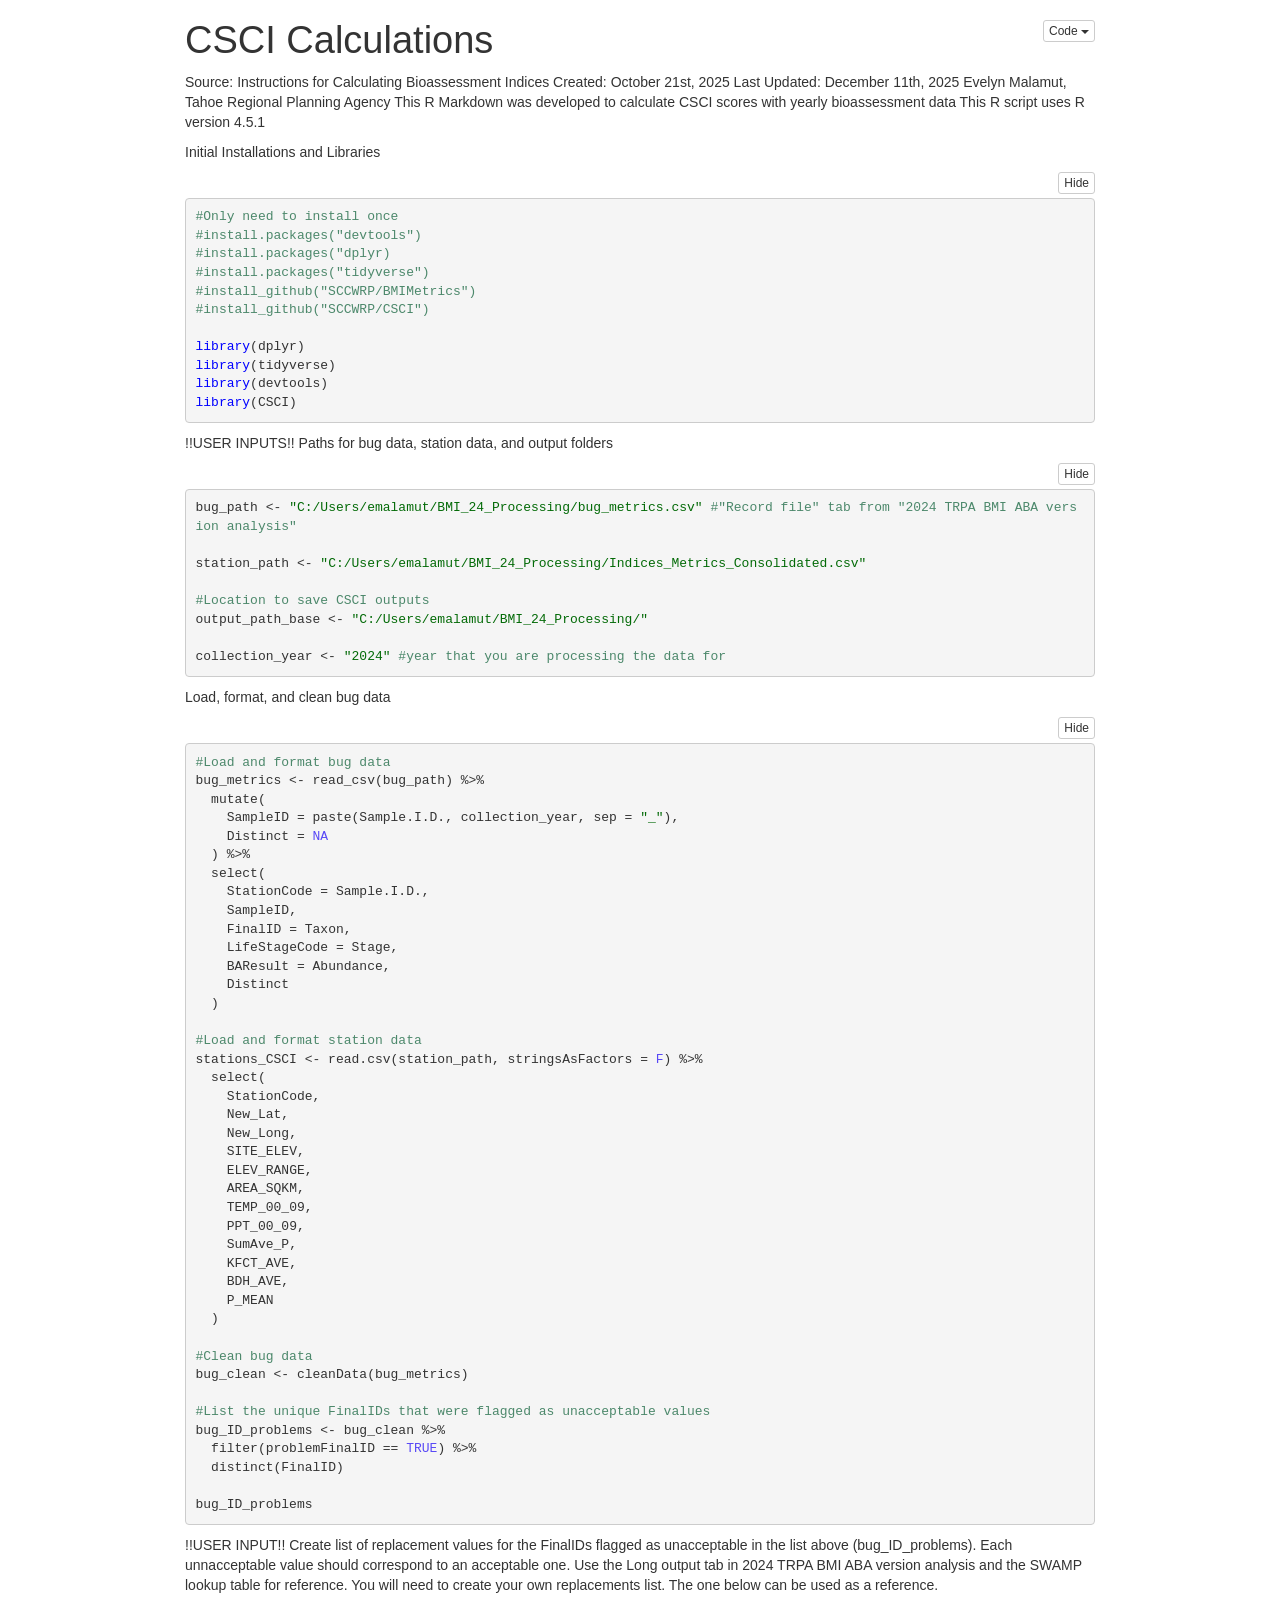
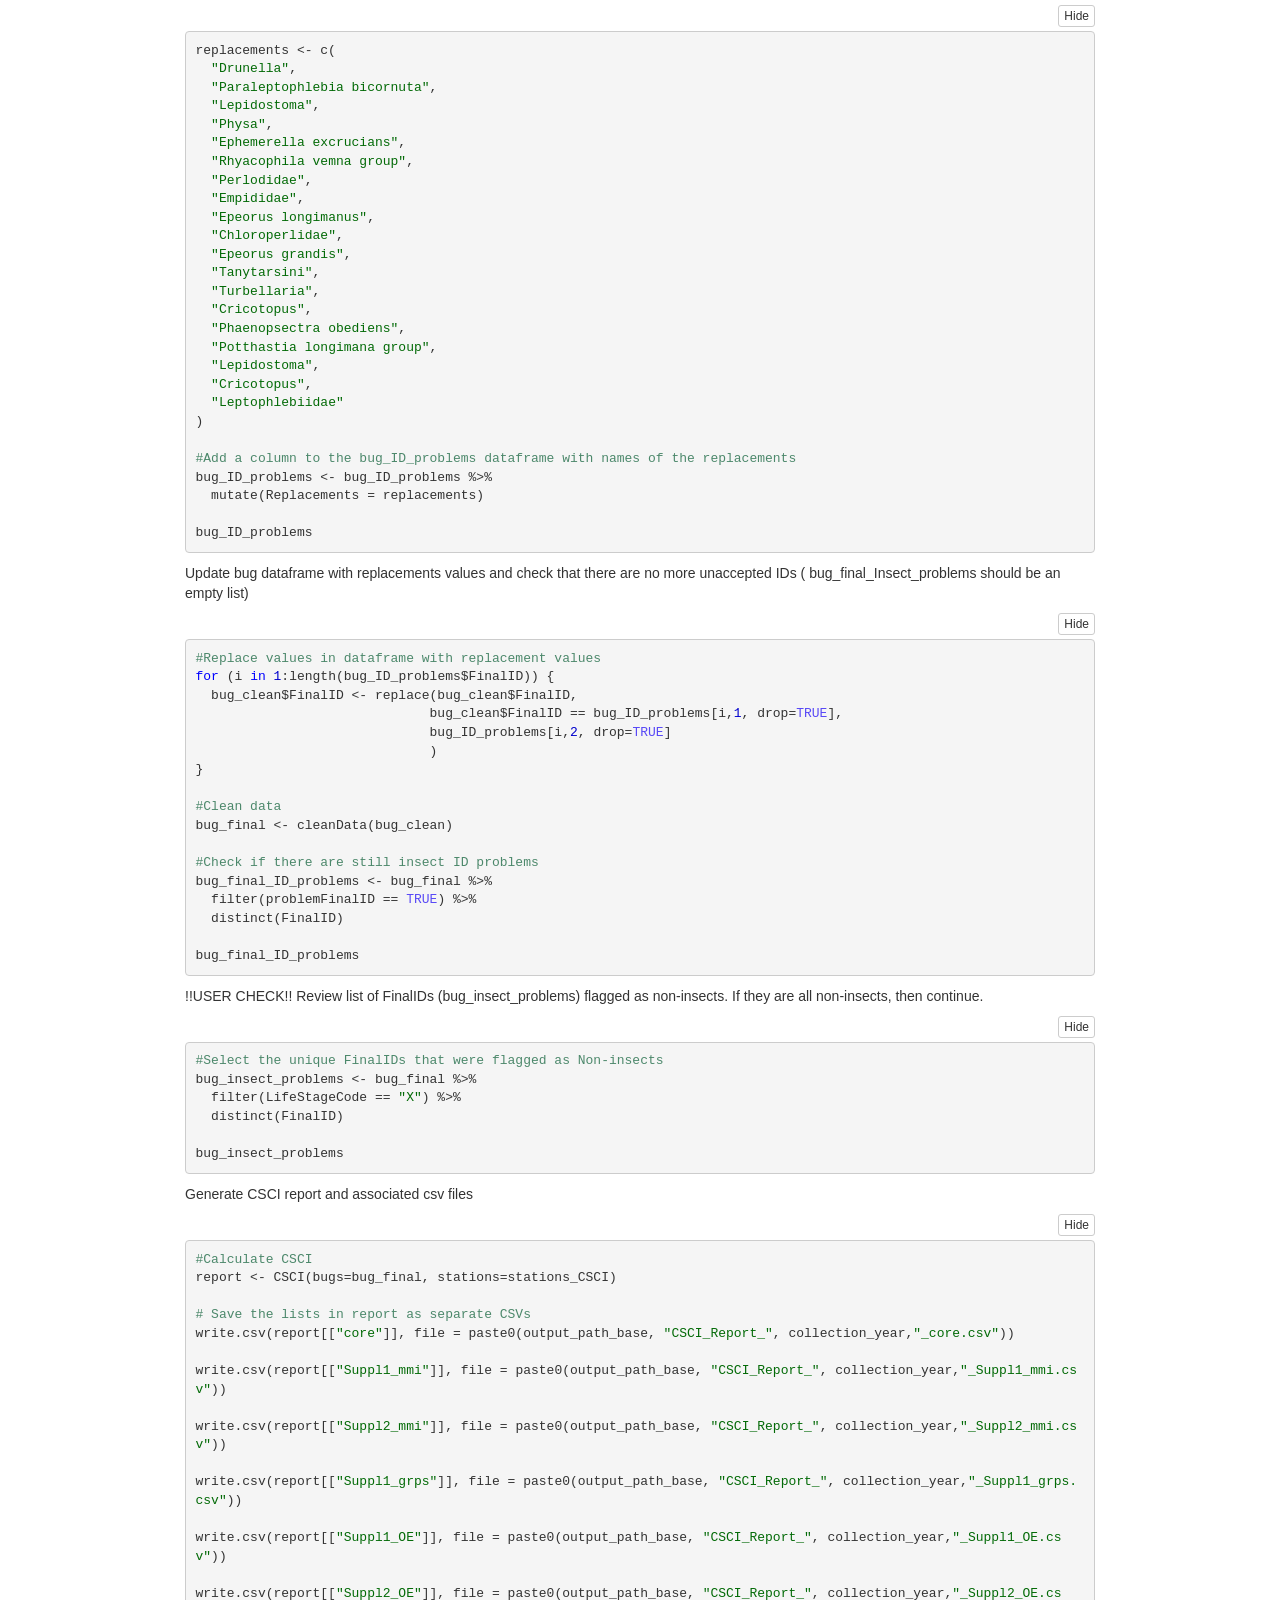
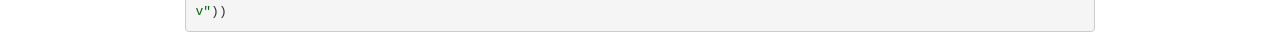
==== CSCI_Calculations_Notebook.nb.html @ c63e01e5 "installing packages" ====
<!DOCTYPE html>

<html>

<head>

<meta charset="utf-8" />
<meta name="generator" content="pandoc" />
<meta http-equiv="X-UA-Compatible" content="IE=EDGE" />




<title>CSCI Calculations</title>

<script>// Pandoc 2.9 adds attributes on both header and div. We remove the former (to
// be compatible with the behavior of Pandoc < 2.8).
document.addEventListener('DOMContentLoaded', function(e) {
  var hs = document.querySelectorAll("div.section[class*='level'] > :first-child");
  var i, h, a;
  for (i = 0; i < hs.length; i++) {
    h = hs[i];
    if (!/^h[1-6]$/i.test(h.tagName)) continue;  // it should be a header h1-h6
    a = h.attributes;
    while (a.length > 0) h.removeAttribute(a[0].name);
  }
});
</script>
<script>/*! jQuery v3.6.0 | (c) OpenJS Foundation and other contributors | jquery.org/license */
!function(e,t){"use strict";"object"==typeof module&&"object"==typeof module.exports?module.exports=e.document?t(e,!0):function(e){if(!e.document)throw new Error("jQuery requires a window with a document");return t(e)}:t(e)}("undefined"!=typeof window?window:this,function(C,e){"use strict";var t=[],r=Object.getPrototypeOf,s=t.slice,g=t.flat?function(e){return t.flat.call(e)}:function(e){return t.concat.apply([],e)},u=t.push,i=t.indexOf,n={},o=n.toString,v=n.hasOwnProperty,a=v.toString,l=a.call(Object),y={},m=function(e){return"function"==typeof e&&"number"!=typeof e.nodeType&&"function"!=typeof e.item},x=function(e){return null!=e&&e===e.window},E=C.document,c={type:!0,src:!0,nonce:!0,noModule:!0};function b(e,t,n){var r,i,o=(n=n||E).createElement("script");if(o.text=e,t)for(r in c)(i=t[r]||t.getAttribute&&t.getAttribute(r))&&o.setAttribute(r,i);n.head.appendChild(o).parentNode.removeChild(o)}function w(e){return null==e?e+"":"object"==typeof e||"function"==typeof e?n[o.call(e)]||"object":typeof e}var f="3.6.0",S=function(e,t){return new S.fn.init(e,t)};function p(e){var t=!!e&&"length"in e&&e.length,n=w(e);return!m(e)&&!x(e)&&("array"===n||0===t||"number"==typeof t&&0<t&&t-1 in e)}S.fn=S.prototype={jquery:f,constructor:S,length:0,toArray:function(){return s.call(this)},get:function(e){return null==e?s.call(this):e<0?this[e+this.length]:this[e]},pushStack:function(e){var t=S.merge(this.constructor(),e);return t.prevObject=this,t},each:function(e){return S.each(this,e)},map:function(n){return this.pushStack(S.map(this,function(e,t){return n.call(e,t,e)}))},slice:function(){return this.pushStack(s.apply(this,arguments))},first:function(){return this.eq(0)},last:function(){return this.eq(-1)},even:function(){return this.pushStack(S.grep(this,function(e,t){return(t+1)%2}))},odd:function(){return this.pushStack(S.grep(this,function(e,t){return t%2}))},eq:function(e){var t=this.length,n=+e+(e<0?t:0);return this.pushStack(0<=n&&n<t?[this[n]]:[])},end:function(){return this.prevObject||this.constructor()},push:u,sort:t.sort,splice:t.splice},S.extend=S.fn.extend=function(){var e,t,n,r,i,o,a=arguments[0]||{},s=1,u=arguments.length,l=!1;for("boolean"==typeof a&&(l=a,a=arguments[s]||{},s++),"object"==typeof a||m(a)||(a={}),s===u&&(a=this,s--);s<u;s++)if(null!=(e=arguments[s]))for(t in e)r=e[t],"__proto__"!==t&&a!==r&&(l&&r&&(S.isPlainObject(r)||(i=Array.isArray(r)))?(n=a[t],o=i&&!Array.isArray(n)?[]:i||S.isPlainObject(n)?n:{},i=!1,a[t]=S.extend(l,o,r)):void 0!==r&&(a[t]=r));return a},S.extend({expando:"jQuery"+(f+Math.random()).replace(/\D/g,""),isReady:!0,error:function(e){throw new Error(e)},noop:function(){},isPlainObject:function(e){var t,n;return!(!e||"[object Object]"!==o.call(e))&&(!(t=r(e))||"function"==typeof(n=v.call(t,"constructor")&&t.constructor)&&a.call(n)===l)},isEmptyObject:function(e){var t;for(t in e)return!1;return!0},globalEval:function(e,t,n){b(e,{nonce:t&&t.nonce},n)},each:function(e,t){var n,r=0;if(p(e)){for(n=e.length;r<n;r++)if(!1===t.call(e[r],r,e[r]))break}else for(r in e)if(!1===t.call(e[r],r,e[r]))break;return e},makeArray:function(e,t){var n=t||[];return null!=e&&(p(Object(e))?S.merge(n,"string"==typeof e?[e]:e):u.call(n,e)),n},inArray:function(e,t,n){return null==t?-1:i.call(t,e,n)},merge:function(e,t){for(var n=+t.length,r=0,i=e.length;r<n;r++)e[i++]=t[r];return e.length=i,e},grep:function(e,t,n){for(var r=[],i=0,o=e.length,a=!n;i<o;i++)!t(e[i],i)!==a&&r.push(e[i]);return r},map:function(e,t,n){var r,i,o=0,a=[];if(p(e))for(r=e.length;o<r;o++)null!=(i=t(e[o],o,n))&&a.push(i);else for(o in e)null!=(i=t(e[o],o,n))&&a.push(i);return g(a)},guid:1,support:y}),"function"==typeof Symbol&&(S.fn[Symbol.iterator]=t[Symbol.iterator]),S.each("Boolean Number String Function Array Date RegExp Object Error Symbol".split(" "),function(e,t){n["[object "+t+"]"]=t.toLowerCase()});var d=function(n){var e,d,b,o,i,h,f,g,w,u,l,T,C,a,E,v,s,c,y,S="sizzle"+1*new Date,p=n.document,k=0,r=0,m=ue(),x=ue(),A=ue(),N=ue(),j=function(e,t){return e===t&&(l=!0),0},D={}.hasOwnProperty,t=[],q=t.pop,L=t.push,H=t.push,O=t.slice,P=function(e,t){for(var n=0,r=e.length;n<r;n++)if(e[n]===t)return n;return-1},R="checked|selected|async|autofocus|autoplay|controls|defer|disabled|hidden|ismap|loop|multiple|open|readonly|required|scoped",M="[\\x20\\t\\r\\n\\f]",I="(?:\\\\[\\da-fA-F]{1,6}"+M+"?|\\\\[^\\r\\n\\f]|[\\w-]|[^\0-\\x7f])+",W="\\["+M+"*("+I+")(?:"+M+"*([*^$|!~]?=)"+M+"*(?:'((?:\\\\.|[^\\\\'])*)'|\"((?:\\\\.|[^\\\\\"])*)\"|("+I+"))|)"+M+"*\\]",F=":("+I+")(?:\\((('((?:\\\\.|[^\\\\'])*)'|\"((?:\\\\.|[^\\\\\"])*)\")|((?:\\\\.|[^\\\\()[\\]]|"+W+")*)|.*)\\)|)",B=new RegExp(M+"+","g"),$=new RegExp("^"+M+"+|((?:^|[^\\\\])(?:\\\\.)*)"+M+"+$","g"),_=new RegExp("^"+M+"*,"+M+"*"),z=new RegExp("^"+M+"*([>+~]|"+M+")"+M+"*"),U=new RegExp(M+"|>"),X=new RegExp(F),V=new RegExp("^"+I+"$"),G={ID:new RegExp("^#("+I+")"),CLASS:new RegExp("^\\.("+I+")"),TAG:new RegExp("^("+I+"|[*])"),ATTR:new RegExp("^"+W),PSEUDO:new RegExp("^"+F),CHILD:new RegExp("^:(only|first|last|nth|nth-last)-(child|of-type)(?:\\("+M+"*(even|odd|(([+-]|)(\\d*)n|)"+M+"*(?:([+-]|)"+M+"*(\\d+)|))"+M+"*\\)|)","i"),bool:new RegExp("^(?:"+R+")$","i"),needsContext:new RegExp("^"+M+"*[>+~]|:(even|odd|eq|gt|lt|nth|first|last)(?:\\("+M+"*((?:-\\d)?\\d*)"+M+"*\\)|)(?=[^-]|$)","i")},Y=/HTML$/i,Q=/^(?:input|select|textarea|button)$/i,J=/^h\d$/i,K=/^[^{]+\{\s*\[native \w/,Z=/^(?:#([\w-]+)|(\w+)|\.([\w-]+))$/,ee=/[+~]/,te=new RegExp("\\\\[\\da-fA-F]{1,6}"+M+"?|\\\\([^\\r\\n\\f])","g"),ne=function(e,t){var n="0x"+e.slice(1)-65536;return t||(n<0?String.fromCharCode(n+65536):String.fromCharCode(n>>10|55296,1023&n|56320))},re=/([\0-\x1f\x7f]|^-?\d)|^-$|[^\0-\x1f\x7f-\uFFFF\w-]/g,ie=function(e,t){return t?"\0"===e?"\ufffd":e.slice(0,-1)+"\\"+e.charCodeAt(e.length-1).toString(16)+" ":"\\"+e},oe=function(){T()},ae=be(function(e){return!0===e.disabled&&"fieldset"===e.nodeName.toLowerCase()},{dir:"parentNode",next:"legend"});try{H.apply(t=O.call(p.childNodes),p.childNodes),t[p.childNodes.length].nodeType}catch(e){H={apply:t.length?function(e,t){L.apply(e,O.call(t))}:function(e,t){var n=e.length,r=0;while(e[n++]=t[r++]);e.length=n-1}}}function se(t,e,n,r){var i,o,a,s,u,l,c,f=e&&e.ownerDocument,p=e?e.nodeType:9;if(n=n||[],"string"!=typeof t||!t||1!==p&&9!==p&&11!==p)return n;if(!r&&(T(e),e=e||C,E)){if(11!==p&&(u=Z.exec(t)))if(i=u[1]){if(9===p){if(!(a=e.getElementById(i)))return n;if(a.id===i)return n.push(a),n}else if(f&&(a=f.getElementById(i))&&y(e,a)&&a.id===i)return n.push(a),n}else{if(u[2])return H.apply(n,e.getElementsByTagName(t)),n;if((i=u[3])&&d.getElementsByClassName&&e.getElementsByClassName)return H.apply(n,e.getElementsByClassName(i)),n}if(d.qsa&&!N[t+" "]&&(!v||!v.test(t))&&(1!==p||"object"!==e.nodeName.toLowerCase())){if(c=t,f=e,1===p&&(U.test(t)||z.test(t))){(f=ee.test(t)&&ye(e.parentNode)||e)===e&&d.scope||((s=e.getAttribute("id"))?s=s.replace(re,ie):e.setAttribute("id",s=S)),o=(l=h(t)).length;while(o--)l[o]=(s?"#"+s:":scope")+" "+xe(l[o]);c=l.join(",")}try{return H.apply(n,f.querySelectorAll(c)),n}catch(e){N(t,!0)}finally{s===S&&e.removeAttribute("id")}}}return g(t.replace($,"$1"),e,n,r)}function ue(){var r=[];return function e(t,n){return r.push(t+" ")>b.cacheLength&&delete e[r.shift()],e[t+" "]=n}}function le(e){return e[S]=!0,e}function ce(e){var t=C.createElement("fieldset");try{return!!e(t)}catch(e){return!1}finally{t.parentNode&&t.parentNode.removeChild(t),t=null}}function fe(e,t){var n=e.split("|"),r=n.length;while(r--)b.attrHandle[n[r]]=t}function pe(e,t){var n=t&&e,r=n&&1===e.nodeType&&1===t.nodeType&&e.sourceIndex-t.sourceIndex;if(r)return r;if(n)while(n=n.nextSibling)if(n===t)return-1;return e?1:-1}function de(t){return function(e){return"input"===e.nodeName.toLowerCase()&&e.type===t}}function he(n){return function(e){var t=e.nodeName.toLowerCase();return("input"===t||"button"===t)&&e.type===n}}function ge(t){return function(e){return"form"in e?e.parentNode&&!1===e.disabled?"label"in e?"label"in e.parentNode?e.parentNode.disabled===t:e.disabled===t:e.isDisabled===t||e.isDisabled!==!t&&ae(e)===t:e.disabled===t:"label"in e&&e.disabled===t}}function ve(a){return le(function(o){return o=+o,le(function(e,t){var n,r=a([],e.length,o),i=r.length;while(i--)e[n=r[i]]&&(e[n]=!(t[n]=e[n]))})})}function ye(e){return e&&"undefined"!=typeof e.getElementsByTagName&&e}for(e in d=se.support={},i=se.isXML=function(e){var t=e&&e.namespaceURI,n=e&&(e.ownerDocument||e).documentElement;return!Y.test(t||n&&n.nodeName||"HTML")},T=se.setDocument=function(e){var t,n,r=e?e.ownerDocument||e:p;return r!=C&&9===r.nodeType&&r.documentElement&&(a=(C=r).documentElement,E=!i(C),p!=C&&(n=C.defaultView)&&n.top!==n&&(n.addEventListener?n.addEventListener("unload",oe,!1):n.attachEvent&&n.attachEvent("onunload",oe)),d.scope=ce(function(e){return a.appendChild(e).appendChild(C.createElement("div")),"undefined"!=typeof e.querySelectorAll&&!e.querySelectorAll(":scope fieldset div").length}),d.attributes=ce(function(e){return e.className="i",!e.getAttribute("className")}),d.getElementsByTagName=ce(function(e){return e.appendChild(C.createComment("")),!e.getElementsByTagName("*").length}),d.getElementsByClassName=K.test(C.getElementsByClassName),d.getById=ce(function(e){return a.appendChild(e).id=S,!C.getElementsByName||!C.getElementsByName(S).length}),d.getById?(b.filter.ID=function(e){var t=e.replace(te,ne);return function(e){return e.getAttribute("id")===t}},b.find.ID=function(e,t){if("undefined"!=typeof t.getElementById&&E){var n=t.getElementById(e);return n?[n]:[]}}):(b.filter.ID=function(e){var n=e.replace(te,ne);return function(e){var t="undefined"!=typeof e.getAttributeNode&&e.getAttributeNode("id");return t&&t.value===n}},b.find.ID=function(e,t){if("undefined"!=typeof t.getElementById&&E){var n,r,i,o=t.getElementById(e);if(o){if((n=o.getAttributeNode("id"))&&n.value===e)return[o];i=t.getElementsByName(e),r=0;while(o=i[r++])if((n=o.getAttributeNode("id"))&&n.value===e)return[o]}return[]}}),b.find.TAG=d.getElementsByTagName?function(e,t){return"undefined"!=typeof t.getElementsByTagName?t.getElementsByTagName(e):d.qsa?t.querySelectorAll(e):void 0}:function(e,t){var n,r=[],i=0,o=t.getElementsByTagName(e);if("*"===e){while(n=o[i++])1===n.nodeType&&r.push(n);return r}return o},b.find.CLASS=d.getElementsByClassName&&function(e,t){if("undefined"!=typeof t.getElementsByClassName&&E)return t.getElementsByClassName(e)},s=[],v=[],(d.qsa=K.test(C.querySelectorAll))&&(ce(function(e){var t;a.appendChild(e).innerHTML="<a id='"+S+"'></a><select id='"+S+"-\r\\' msallowcapture=''><option selected=''></option></select>",e.querySelectorAll("[msallowcapture^='']").length&&v.push("[*^$]="+M+"*(?:''|\"\")"),e.querySelectorAll("[selected]").length||v.push("\\["+M+"*(?:value|"+R+")"),e.querySelectorAll("[id~="+S+"-]").length||v.push("~="),(t=C.createElement("input")).setAttribute("name",""),e.appendChild(t),e.querySelectorAll("[name='']").length||v.push("\\["+M+"*name"+M+"*="+M+"*(?:''|\"\")"),e.querySelectorAll(":checked").length||v.push(":checked"),e.querySelectorAll("a#"+S+"+*").length||v.push(".#.+[+~]"),e.querySelectorAll("\\\f"),v.push("[\\r\\n\\f]")}),ce(function(e){e.innerHTML="<a href='' disabled='disabled'></a><select disabled='disabled'><option/></select>";var t=C.createElement("input");t.setAttribute("type","hidden"),e.appendChild(t).setAttribute("name","D"),e.querySelectorAll("[name=d]").length&&v.push("name"+M+"*[*^$|!~]?="),2!==e.querySelectorAll(":enabled").length&&v.push(":enabled",":disabled"),a.appendChild(e).disabled=!0,2!==e.querySelectorAll(":disabled").length&&v.push(":enabled",":disabled"),e.querySelectorAll("*,:x"),v.push(",.*:")})),(d.matchesSelector=K.test(c=a.matches||a.webkitMatchesSelector||a.mozMatchesSelector||a.oMatchesSelector||a.msMatchesSelector))&&ce(function(e){d.disconnectedMatch=c.call(e,"*"),c.call(e,"[s!='']:x"),s.push("!=",F)}),v=v.length&&new RegExp(v.join("|")),s=s.length&&new RegExp(s.join("|")),t=K.test(a.compareDocumentPosition),y=t||K.test(a.contains)?function(e,t){var n=9===e.nodeType?e.documentElement:e,r=t&&t.parentNode;return e===r||!(!r||1!==r.nodeType||!(n.contains?n.contains(r):e.compareDocumentPosition&&16&e.compareDocumentPosition(r)))}:function(e,t){if(t)while(t=t.parentNode)if(t===e)return!0;return!1},j=t?function(e,t){if(e===t)return l=!0,0;var n=!e.compareDocumentPosition-!t.compareDocumentPosition;return n||(1&(n=(e.ownerDocument||e)==(t.ownerDocument||t)?e.compareDocumentPosition(t):1)||!d.sortDetached&&t.compareDocumentPosition(e)===n?e==C||e.ownerDocument==p&&y(p,e)?-1:t==C||t.ownerDocument==p&&y(p,t)?1:u?P(u,e)-P(u,t):0:4&n?-1:1)}:function(e,t){if(e===t)return l=!0,0;var n,r=0,i=e.parentNode,o=t.parentNode,a=[e],s=[t];if(!i||!o)return e==C?-1:t==C?1:i?-1:o?1:u?P(u,e)-P(u,t):0;if(i===o)return pe(e,t);n=e;while(n=n.parentNode)a.unshift(n);n=t;while(n=n.parentNode)s.unshift(n);while(a[r]===s[r])r++;return r?pe(a[r],s[r]):a[r]==p?-1:s[r]==p?1:0}),C},se.matches=function(e,t){return se(e,null,null,t)},se.matchesSelector=function(e,t){if(T(e),d.matchesSelector&&E&&!N[t+" "]&&(!s||!s.test(t))&&(!v||!v.test(t)))try{var n=c.call(e,t);if(n||d.disconnectedMatch||e.document&&11!==e.document.nodeType)return n}catch(e){N(t,!0)}return 0<se(t,C,null,[e]).length},se.contains=function(e,t){return(e.ownerDocument||e)!=C&&T(e),y(e,t)},se.attr=function(e,t){(e.ownerDocument||e)!=C&&T(e);var n=b.attrHandle[t.toLowerCase()],r=n&&D.call(b.attrHandle,t.toLowerCase())?n(e,t,!E):void 0;return void 0!==r?r:d.attributes||!E?e.getAttribute(t):(r=e.getAttributeNode(t))&&r.specified?r.value:null},se.escape=function(e){return(e+"").replace(re,ie)},se.error=function(e){throw new Error("Syntax error, unrecognized expression: "+e)},se.uniqueSort=function(e){var t,n=[],r=0,i=0;if(l=!d.detectDuplicates,u=!d.sortStable&&e.slice(0),e.sort(j),l){while(t=e[i++])t===e[i]&&(r=n.push(i));while(r--)e.splice(n[r],1)}return u=null,e},o=se.getText=function(e){var t,n="",r=0,i=e.nodeType;if(i){if(1===i||9===i||11===i){if("string"==typeof e.textContent)return e.textContent;for(e=e.firstChild;e;e=e.nextSibling)n+=o(e)}else if(3===i||4===i)return e.nodeValue}else while(t=e[r++])n+=o(t);return n},(b=se.selectors={cacheLength:50,createPseudo:le,match:G,attrHandle:{},find:{},relative:{">":{dir:"parentNode",first:!0}," ":{dir:"parentNode"},"+":{dir:"previousSibling",first:!0},"~":{dir:"previousSibling"}},preFilter:{ATTR:function(e){return e[1]=e[1].replace(te,ne),e[3]=(e[3]||e[4]||e[5]||"").replace(te,ne),"~="===e[2]&&(e[3]=" "+e[3]+" "),e.slice(0,4)},CHILD:function(e){return e[1]=e[1].toLowerCase(),"nth"===e[1].slice(0,3)?(e[3]||se.error(e[0]),e[4]=+(e[4]?e[5]+(e[6]||1):2*("even"===e[3]||"odd"===e[3])),e[5]=+(e[7]+e[8]||"odd"===e[3])):e[3]&&se.error(e[0]),e},PSEUDO:function(e){var t,n=!e[6]&&e[2];return G.CHILD.test(e[0])?null:(e[3]?e[2]=e[4]||e[5]||"":n&&X.test(n)&&(t=h(n,!0))&&(t=n.indexOf(")",n.length-t)-n.length)&&(e[0]=e[0].slice(0,t),e[2]=n.slice(0,t)),e.slice(0,3))}},filter:{TAG:function(e){var t=e.replace(te,ne).toLowerCase();return"*"===e?function(){return!0}:function(e){return e.nodeName&&e.nodeName.toLowerCase()===t}},CLASS:function(e){var t=m[e+" "];return t||(t=new RegExp("(^|"+M+")"+e+"("+M+"|$)"))&&m(e,function(e){return t.test("string"==typeof e.className&&e.className||"undefined"!=typeof e.getAttribute&&e.getAttribute("class")||"")})},ATTR:function(n,r,i){return function(e){var t=se.attr(e,n);return null==t?"!="===r:!r||(t+="","="===r?t===i:"!="===r?t!==i:"^="===r?i&&0===t.indexOf(i):"*="===r?i&&-1<t.indexOf(i):"$="===r?i&&t.slice(-i.length)===i:"~="===r?-1<(" "+t.replace(B," ")+" ").indexOf(i):"|="===r&&(t===i||t.slice(0,i.length+1)===i+"-"))}},CHILD:function(h,e,t,g,v){var y="nth"!==h.slice(0,3),m="last"!==h.slice(-4),x="of-type"===e;return 1===g&&0===v?function(e){return!!e.parentNode}:function(e,t,n){var r,i,o,a,s,u,l=y!==m?"nextSibling":"previousSibling",c=e.parentNode,f=x&&e.nodeName.toLowerCase(),p=!n&&!x,d=!1;if(c){if(y){while(l){a=e;while(a=a[l])if(x?a.nodeName.toLowerCase()===f:1===a.nodeType)return!1;u=l="only"===h&&!u&&"nextSibling"}return!0}if(u=[m?c.firstChild:c.lastChild],m&&p){d=(s=(r=(i=(o=(a=c)[S]||(a[S]={}))[a.uniqueID]||(o[a.uniqueID]={}))[h]||[])[0]===k&&r[1])&&r[2],a=s&&c.childNodes[s];while(a=++s&&a&&a[l]||(d=s=0)||u.pop())if(1===a.nodeType&&++d&&a===e){i[h]=[k,s,d];break}}else if(p&&(d=s=(r=(i=(o=(a=e)[S]||(a[S]={}))[a.uniqueID]||(o[a.uniqueID]={}))[h]||[])[0]===k&&r[1]),!1===d)while(a=++s&&a&&a[l]||(d=s=0)||u.pop())if((x?a.nodeName.toLowerCase()===f:1===a.nodeType)&&++d&&(p&&((i=(o=a[S]||(a[S]={}))[a.uniqueID]||(o[a.uniqueID]={}))[h]=[k,d]),a===e))break;return(d-=v)===g||d%g==0&&0<=d/g}}},PSEUDO:function(e,o){var t,a=b.pseudos[e]||b.setFilters[e.toLowerCase()]||se.error("unsupported pseudo: "+e);return a[S]?a(o):1<a.length?(t=[e,e,"",o],b.setFilters.hasOwnProperty(e.toLowerCase())?le(function(e,t){var n,r=a(e,o),i=r.length;while(i--)e[n=P(e,r[i])]=!(t[n]=r[i])}):function(e){return a(e,0,t)}):a}},pseudos:{not:le(function(e){var r=[],i=[],s=f(e.replace($,"$1"));return s[S]?le(function(e,t,n,r){var i,o=s(e,null,r,[]),a=e.length;while(a--)(i=o[a])&&(e[a]=!(t[a]=i))}):function(e,t,n){return r[0]=e,s(r,null,n,i),r[0]=null,!i.pop()}}),has:le(function(t){return function(e){return 0<se(t,e).length}}),contains:le(function(t){return t=t.replace(te,ne),function(e){return-1<(e.textContent||o(e)).indexOf(t)}}),lang:le(function(n){return V.test(n||"")||se.error("unsupported lang: "+n),n=n.replace(te,ne).toLowerCase(),function(e){var t;do{if(t=E?e.lang:e.getAttribute("xml:lang")||e.getAttribute("lang"))return(t=t.toLowerCase())===n||0===t.indexOf(n+"-")}while((e=e.parentNode)&&1===e.nodeType);return!1}}),target:function(e){var t=n.location&&n.location.hash;return t&&t.slice(1)===e.id},root:function(e){return e===a},focus:function(e){return e===C.activeElement&&(!C.hasFocus||C.hasFocus())&&!!(e.type||e.href||~e.tabIndex)},enabled:ge(!1),disabled:ge(!0),checked:function(e){var t=e.nodeName.toLowerCase();return"input"===t&&!!e.checked||"option"===t&&!!e.selected},selected:function(e){return e.parentNode&&e.parentNode.selectedIndex,!0===e.selected},empty:function(e){for(e=e.firstChild;e;e=e.nextSibling)if(e.nodeType<6)return!1;return!0},parent:function(e){return!b.pseudos.empty(e)},header:function(e){return J.test(e.nodeName)},input:function(e){return Q.test(e.nodeName)},button:function(e){var t=e.nodeName.toLowerCase();return"input"===t&&"button"===e.type||"button"===t},text:function(e){var t;return"input"===e.nodeName.toLowerCase()&&"text"===e.type&&(null==(t=e.getAttribute("type"))||"text"===t.toLowerCase())},first:ve(function(){return[0]}),last:ve(function(e,t){return[t-1]}),eq:ve(function(e,t,n){return[n<0?n+t:n]}),even:ve(function(e,t){for(var n=0;n<t;n+=2)e.push(n);return e}),odd:ve(function(e,t){for(var n=1;n<t;n+=2)e.push(n);return e}),lt:ve(function(e,t,n){for(var r=n<0?n+t:t<n?t:n;0<=--r;)e.push(r);return e}),gt:ve(function(e,t,n){for(var r=n<0?n+t:n;++r<t;)e.push(r);return e})}}).pseudos.nth=b.pseudos.eq,{radio:!0,checkbox:!0,file:!0,password:!0,image:!0})b.pseudos[e]=de(e);for(e in{submit:!0,reset:!0})b.pseudos[e]=he(e);function me(){}function xe(e){for(var t=0,n=e.length,r="";t<n;t++)r+=e[t].value;return r}function be(s,e,t){var u=e.dir,l=e.next,c=l||u,f=t&&"parentNode"===c,p=r++;return e.first?function(e,t,n){while(e=e[u])if(1===e.nodeType||f)return s(e,t,n);return!1}:function(e,t,n){var r,i,o,a=[k,p];if(n){while(e=e[u])if((1===e.nodeType||f)&&s(e,t,n))return!0}else while(e=e[u])if(1===e.nodeType||f)if(i=(o=e[S]||(e[S]={}))[e.uniqueID]||(o[e.uniqueID]={}),l&&l===e.nodeName.toLowerCase())e=e[u]||e;else{if((r=i[c])&&r[0]===k&&r[1]===p)return a[2]=r[2];if((i[c]=a)[2]=s(e,t,n))return!0}return!1}}function we(i){return 1<i.length?function(e,t,n){var r=i.length;while(r--)if(!i[r](e,t,n))return!1;return!0}:i[0]}function Te(e,t,n,r,i){for(var o,a=[],s=0,u=e.length,l=null!=t;s<u;s++)(o=e[s])&&(n&&!n(o,r,i)||(a.push(o),l&&t.push(s)));return a}function Ce(d,h,g,v,y,e){return v&&!v[S]&&(v=Ce(v)),y&&!y[S]&&(y=Ce(y,e)),le(function(e,t,n,r){var i,o,a,s=[],u=[],l=t.length,c=e||function(e,t,n){for(var r=0,i=t.length;r<i;r++)se(e,t[r],n);return n}(h||"*",n.nodeType?[n]:n,[]),f=!d||!e&&h?c:Te(c,s,d,n,r),p=g?y||(e?d:l||v)?[]:t:f;if(g&&g(f,p,n,r),v){i=Te(p,u),v(i,[],n,r),o=i.length;while(o--)(a=i[o])&&(p[u[o]]=!(f[u[o]]=a))}if(e){if(y||d){if(y){i=[],o=p.length;while(o--)(a=p[o])&&i.push(f[o]=a);y(null,p=[],i,r)}o=p.length;while(o--)(a=p[o])&&-1<(i=y?P(e,a):s[o])&&(e[i]=!(t[i]=a))}}else p=Te(p===t?p.splice(l,p.length):p),y?y(null,t,p,r):H.apply(t,p)})}function Ee(e){for(var i,t,n,r=e.length,o=b.relative[e[0].type],a=o||b.relative[" "],s=o?1:0,u=be(function(e){return e===i},a,!0),l=be(function(e){return-1<P(i,e)},a,!0),c=[function(e,t,n){var r=!o&&(n||t!==w)||((i=t).nodeType?u(e,t,n):l(e,t,n));return i=null,r}];s<r;s++)if(t=b.relative[e[s].type])c=[be(we(c),t)];else{if((t=b.filter[e[s].type].apply(null,e[s].matches))[S]){for(n=++s;n<r;n++)if(b.relative[e[n].type])break;return Ce(1<s&&we(c),1<s&&xe(e.slice(0,s-1).concat({value:" "===e[s-2].type?"*":""})).replace($,"$1"),t,s<n&&Ee(e.slice(s,n)),n<r&&Ee(e=e.slice(n)),n<r&&xe(e))}c.push(t)}return we(c)}return me.prototype=b.filters=b.pseudos,b.setFilters=new me,h=se.tokenize=function(e,t){var n,r,i,o,a,s,u,l=x[e+" "];if(l)return t?0:l.slice(0);a=e,s=[],u=b.preFilter;while(a){for(o in n&&!(r=_.exec(a))||(r&&(a=a.slice(r[0].length)||a),s.push(i=[])),n=!1,(r=z.exec(a))&&(n=r.shift(),i.push({value:n,type:r[0].replace($," ")}),a=a.slice(n.length)),b.filter)!(r=G[o].exec(a))||u[o]&&!(r=u[o](r))||(n=r.shift(),i.push({value:n,type:o,matches:r}),a=a.slice(n.length));if(!n)break}return t?a.length:a?se.error(e):x(e,s).slice(0)},f=se.compile=function(e,t){var n,v,y,m,x,r,i=[],o=[],a=A[e+" "];if(!a){t||(t=h(e)),n=t.length;while(n--)(a=Ee(t[n]))[S]?i.push(a):o.push(a);(a=A(e,(v=o,m=0<(y=i).length,x=0<v.length,r=function(e,t,n,r,i){var o,a,s,u=0,l="0",c=e&&[],f=[],p=w,d=e||x&&b.find.TAG("*",i),h=k+=null==p?1:Math.random()||.1,g=d.length;for(i&&(w=t==C||t||i);l!==g&&null!=(o=d[l]);l++){if(x&&o){a=0,t||o.ownerDocument==C||(T(o),n=!E);while(s=v[a++])if(s(o,t||C,n)){r.push(o);break}i&&(k=h)}m&&((o=!s&&o)&&u--,e&&c.push(o))}if(u+=l,m&&l!==u){a=0;while(s=y[a++])s(c,f,t,n);if(e){if(0<u)while(l--)c[l]||f[l]||(f[l]=q.call(r));f=Te(f)}H.apply(r,f),i&&!e&&0<f.length&&1<u+y.length&&se.uniqueSort(r)}return i&&(k=h,w=p),c},m?le(r):r))).selector=e}return a},g=se.select=function(e,t,n,r){var i,o,a,s,u,l="function"==typeof e&&e,c=!r&&h(e=l.selector||e);if(n=n||[],1===c.length){if(2<(o=c[0]=c[0].slice(0)).length&&"ID"===(a=o[0]).type&&9===t.nodeType&&E&&b.relative[o[1].type]){if(!(t=(b.find.ID(a.matches[0].replace(te,ne),t)||[])[0]))return n;l&&(t=t.parentNode),e=e.slice(o.shift().value.length)}i=G.needsContext.test(e)?0:o.length;while(i--){if(a=o[i],b.relative[s=a.type])break;if((u=b.find[s])&&(r=u(a.matches[0].replace(te,ne),ee.test(o[0].type)&&ye(t.parentNode)||t))){if(o.splice(i,1),!(e=r.length&&xe(o)))return H.apply(n,r),n;break}}}return(l||f(e,c))(r,t,!E,n,!t||ee.test(e)&&ye(t.parentNode)||t),n},d.sortStable=S.split("").sort(j).join("")===S,d.detectDuplicates=!!l,T(),d.sortDetached=ce(function(e){return 1&e.compareDocumentPosition(C.createElement("fieldset"))}),ce(function(e){return e.innerHTML="<a href='#'></a>","#"===e.firstChild.getAttribute("href")})||fe("type|href|height|width",function(e,t,n){if(!n)return e.getAttribute(t,"type"===t.toLowerCase()?1:2)}),d.attributes&&ce(function(e){return e.innerHTML="<input/>",e.firstChild.setAttribute("value",""),""===e.firstChild.getAttribute("value")})||fe("value",function(e,t,n){if(!n&&"input"===e.nodeName.toLowerCase())return e.defaultValue}),ce(function(e){return null==e.getAttribute("disabled")})||fe(R,function(e,t,n){var r;if(!n)return!0===e[t]?t.toLowerCase():(r=e.getAttributeNode(t))&&r.specified?r.value:null}),se}(C);S.find=d,S.expr=d.selectors,S.expr[":"]=S.expr.pseudos,S.uniqueSort=S.unique=d.uniqueSort,S.text=d.getText,S.isXMLDoc=d.isXML,S.contains=d.contains,S.escapeSelector=d.escape;var h=function(e,t,n){var r=[],i=void 0!==n;while((e=e[t])&&9!==e.nodeType)if(1===e.nodeType){if(i&&S(e).is(n))break;r.push(e)}return r},T=function(e,t){for(var n=[];e;e=e.nextSibling)1===e.nodeType&&e!==t&&n.push(e);return n},k=S.expr.match.needsContext;function A(e,t){return e.nodeName&&e.nodeName.toLowerCase()===t.toLowerCase()}var N=/^<([a-z][^\/\0>:\x20\t\r\n\f]*)[\x20\t\r\n\f]*\/?>(?:<\/\1>|)$/i;function j(e,n,r){return m(n)?S.grep(e,function(e,t){return!!n.call(e,t,e)!==r}):n.nodeType?S.grep(e,function(e){return e===n!==r}):"string"!=typeof n?S.grep(e,function(e){return-1<i.call(n,e)!==r}):S.filter(n,e,r)}S.filter=function(e,t,n){var r=t[0];return n&&(e=":not("+e+")"),1===t.length&&1===r.nodeType?S.find.matchesSelector(r,e)?[r]:[]:S.find.matches(e,S.grep(t,function(e){return 1===e.nodeType}))},S.fn.extend({find:function(e){var t,n,r=this.length,i=this;if("string"!=typeof e)return this.pushStack(S(e).filter(function(){for(t=0;t<r;t++)if(S.contains(i[t],this))return!0}));for(n=this.pushStack([]),t=0;t<r;t++)S.find(e,i[t],n);return 1<r?S.uniqueSort(n):n},filter:function(e){return this.pushStack(j(this,e||[],!1))},not:function(e){return this.pushStack(j(this,e||[],!0))},is:function(e){return!!j(this,"string"==typeof e&&k.test(e)?S(e):e||[],!1).length}});var D,q=/^(?:\s*(<[\w\W]+>)[^>]*|#([\w-]+))$/;(S.fn.init=function(e,t,n){var r,i;if(!e)return this;if(n=n||D,"string"==typeof e){if(!(r="<"===e[0]&&">"===e[e.length-1]&&3<=e.length?[null,e,null]:q.exec(e))||!r[1]&&t)return!t||t.jquery?(t||n).find(e):this.constructor(t).find(e);if(r[1]){if(t=t instanceof S?t[0]:t,S.merge(this,S.parseHTML(r[1],t&&t.nodeType?t.ownerDocument||t:E,!0)),N.test(r[1])&&S.isPlainObject(t))for(r in t)m(this[r])?this[r](t[r]):this.attr(r,t[r]);return this}return(i=E.getElementById(r[2]))&&(this[0]=i,this.length=1),this}return e.nodeType?(this[0]=e,this.length=1,this):m(e)?void 0!==n.ready?n.ready(e):e(S):S.makeArray(e,this)}).prototype=S.fn,D=S(E);var L=/^(?:parents|prev(?:Until|All))/,H={children:!0,contents:!0,next:!0,prev:!0};function O(e,t){while((e=e[t])&&1!==e.nodeType);return e}S.fn.extend({has:function(e){var t=S(e,this),n=t.length;return this.filter(function(){for(var e=0;e<n;e++)if(S.contains(this,t[e]))return!0})},closest:function(e,t){var n,r=0,i=this.length,o=[],a="string"!=typeof e&&S(e);if(!k.test(e))for(;r<i;r++)for(n=this[r];n&&n!==t;n=n.parentNode)if(n.nodeType<11&&(a?-1<a.index(n):1===n.nodeType&&S.find.matchesSelector(n,e))){o.push(n);break}return this.pushStack(1<o.length?S.uniqueSort(o):o)},index:function(e){return e?"string"==typeof e?i.call(S(e),this[0]):i.call(this,e.jquery?e[0]:e):this[0]&&this[0].parentNode?this.first().prevAll().length:-1},add:function(e,t){return this.pushStack(S.uniqueSort(S.merge(this.get(),S(e,t))))},addBack:function(e){return this.add(null==e?this.prevObject:this.prevObject.filter(e))}}),S.each({parent:function(e){var t=e.parentNode;return t&&11!==t.nodeType?t:null},parents:function(e){return h(e,"parentNode")},parentsUntil:function(e,t,n){return h(e,"parentNode",n)},next:function(e){return O(e,"nextSibling")},prev:function(e){return O(e,"previousSibling")},nextAll:function(e){return h(e,"nextSibling")},prevAll:function(e){return h(e,"previousSibling")},nextUntil:function(e,t,n){return h(e,"nextSibling",n)},prevUntil:function(e,t,n){return h(e,"previousSibling",n)},siblings:function(e){return T((e.parentNode||{}).firstChild,e)},children:function(e){return T(e.firstChild)},contents:function(e){return null!=e.contentDocument&&r(e.contentDocument)?e.contentDocument:(A(e,"template")&&(e=e.content||e),S.merge([],e.childNodes))}},function(r,i){S.fn[r]=function(e,t){var n=S.map(this,i,e);return"Until"!==r.slice(-5)&&(t=e),t&&"string"==typeof t&&(n=S.filter(t,n)),1<this.length&&(H[r]||S.uniqueSort(n),L.test(r)&&n.reverse()),this.pushStack(n)}});var P=/[^\x20\t\r\n\f]+/g;function R(e){return e}function M(e){throw e}function I(e,t,n,r){var i;try{e&&m(i=e.promise)?i.call(e).done(t).fail(n):e&&m(i=e.then)?i.call(e,t,n):t.apply(void 0,[e].slice(r))}catch(e){n.apply(void 0,[e])}}S.Callbacks=function(r){var e,n;r="string"==typeof r?(e=r,n={},S.each(e.match(P)||[],function(e,t){n[t]=!0}),n):S.extend({},r);var i,t,o,a,s=[],u=[],l=-1,c=function(){for(a=a||r.once,o=i=!0;u.length;l=-1){t=u.shift();while(++l<s.length)!1===s[l].apply(t[0],t[1])&&r.stopOnFalse&&(l=s.length,t=!1)}r.memory||(t=!1),i=!1,a&&(s=t?[]:"")},f={add:function(){return s&&(t&&!i&&(l=s.length-1,u.push(t)),function n(e){S.each(e,function(e,t){m(t)?r.unique&&f.has(t)||s.push(t):t&&t.length&&"string"!==w(t)&&n(t)})}(arguments),t&&!i&&c()),this},remove:function(){return S.each(arguments,function(e,t){var n;while(-1<(n=S.inArray(t,s,n)))s.splice(n,1),n<=l&&l--}),this},has:function(e){return e?-1<S.inArray(e,s):0<s.length},empty:function(){return s&&(s=[]),this},disable:function(){return a=u=[],s=t="",this},disabled:function(){return!s},lock:function(){return a=u=[],t||i||(s=t=""),this},locked:function(){return!!a},fireWith:function(e,t){return a||(t=[e,(t=t||[]).slice?t.slice():t],u.push(t),i||c()),this},fire:function(){return f.fireWith(this,arguments),this},fired:function(){return!!o}};return f},S.extend({Deferred:function(e){var o=[["notify","progress",S.Callbacks("memory"),S.Callbacks("memory"),2],["resolve","done",S.Callbacks("once memory"),S.Callbacks("once memory"),0,"resolved"],["reject","fail",S.Callbacks("once memory"),S.Callbacks("once memory"),1,"rejected"]],i="pending",a={state:function(){return i},always:function(){return s.done(arguments).fail(arguments),this},"catch":function(e){return a.then(null,e)},pipe:function(){var i=arguments;return S.Deferred(function(r){S.each(o,function(e,t){var n=m(i[t[4]])&&i[t[4]];s[t[1]](function(){var e=n&&n.apply(this,arguments);e&&m(e.promise)?e.promise().progress(r.notify).done(r.resolve).fail(r.reject):r[t[0]+"With"](this,n?[e]:arguments)})}),i=null}).promise()},then:function(t,n,r){var u=0;function l(i,o,a,s){return function(){var n=this,r=arguments,e=function(){var e,t;if(!(i<u)){if((e=a.apply(n,r))===o.promise())throw new TypeError("Thenable self-resolution");t=e&&("object"==typeof e||"function"==typeof e)&&e.then,m(t)?s?t.call(e,l(u,o,R,s),l(u,o,M,s)):(u++,t.call(e,l(u,o,R,s),l(u,o,M,s),l(u,o,R,o.notifyWith))):(a!==R&&(n=void 0,r=[e]),(s||o.resolveWith)(n,r))}},t=s?e:function(){try{e()}catch(e){S.Deferred.exceptionHook&&S.Deferred.exceptionHook(e,t.stackTrace),u<=i+1&&(a!==M&&(n=void 0,r=[e]),o.rejectWith(n,r))}};i?t():(S.Deferred.getStackHook&&(t.stackTrace=S.Deferred.getStackHook()),C.setTimeout(t))}}return S.Deferred(function(e){o[0][3].add(l(0,e,m(r)?r:R,e.notifyWith)),o[1][3].add(l(0,e,m(t)?t:R)),o[2][3].add(l(0,e,m(n)?n:M))}).promise()},promise:function(e){return null!=e?S.extend(e,a):a}},s={};return S.each(o,function(e,t){var n=t[2],r=t[5];a[t[1]]=n.add,r&&n.add(function(){i=r},o[3-e][2].disable,o[3-e][3].disable,o[0][2].lock,o[0][3].lock),n.add(t[3].fire),s[t[0]]=function(){return s[t[0]+"With"](this===s?void 0:this,arguments),this},s[t[0]+"With"]=n.fireWith}),a.promise(s),e&&e.call(s,s),s},when:function(e){var n=arguments.length,t=n,r=Array(t),i=s.call(arguments),o=S.Deferred(),a=function(t){return function(e){r[t]=this,i[t]=1<arguments.length?s.call(arguments):e,--n||o.resolveWith(r,i)}};if(n<=1&&(I(e,o.done(a(t)).resolve,o.reject,!n),"pending"===o.state()||m(i[t]&&i[t].then)))return o.then();while(t--)I(i[t],a(t),o.reject);return o.promise()}});var W=/^(Eval|Internal|Range|Reference|Syntax|Type|URI)Error$/;S.Deferred.exceptionHook=function(e,t){C.console&&C.console.warn&&e&&W.test(e.name)&&C.console.warn("jQuery.Deferred exception: "+e.message,e.stack,t)},S.readyException=function(e){C.setTimeout(function(){throw e})};var F=S.Deferred();function B(){E.removeEventListener("DOMContentLoaded",B),C.removeEventListener("load",B),S.ready()}S.fn.ready=function(e){return F.then(e)["catch"](function(e){S.readyException(e)}),this},S.extend({isReady:!1,readyWait:1,ready:function(e){(!0===e?--S.readyWait:S.isReady)||(S.isReady=!0)!==e&&0<--S.readyWait||F.resolveWith(E,[S])}}),S.ready.then=F.then,"complete"===E.readyState||"loading"!==E.readyState&&!E.documentElement.doScroll?C.setTimeout(S.ready):(E.addEventListener("DOMContentLoaded",B),C.addEventListener("load",B));var $=function(e,t,n,r,i,o,a){var s=0,u=e.length,l=null==n;if("object"===w(n))for(s in i=!0,n)$(e,t,s,n[s],!0,o,a);else if(void 0!==r&&(i=!0,m(r)||(a=!0),l&&(a?(t.call(e,r),t=null):(l=t,t=function(e,t,n){return l.call(S(e),n)})),t))for(;s<u;s++)t(e[s],n,a?r:r.call(e[s],s,t(e[s],n)));return i?e:l?t.call(e):u?t(e[0],n):o},_=/^-ms-/,z=/-([a-z])/g;function U(e,t){return t.toUpperCase()}function X(e){return e.replace(_,"ms-").replace(z,U)}var V=function(e){return 1===e.nodeType||9===e.nodeType||!+e.nodeType};function G(){this.expando=S.expando+G.uid++}G.uid=1,G.prototype={cache:function(e){var t=e[this.expando];return t||(t={},V(e)&&(e.nodeType?e[this.expando]=t:Object.defineProperty(e,this.expando,{value:t,configurable:!0}))),t},set:function(e,t,n){var r,i=this.cache(e);if("string"==typeof t)i[X(t)]=n;else for(r in t)i[X(r)]=t[r];return i},get:function(e,t){return void 0===t?this.cache(e):e[this.expando]&&e[this.expando][X(t)]},access:function(e,t,n){return void 0===t||t&&"string"==typeof t&&void 0===n?this.get(e,t):(this.set(e,t,n),void 0!==n?n:t)},remove:function(e,t){var n,r=e[this.expando];if(void 0!==r){if(void 0!==t){n=(t=Array.isArray(t)?t.map(X):(t=X(t))in r?[t]:t.match(P)||[]).length;while(n--)delete r[t[n]]}(void 0===t||S.isEmptyObject(r))&&(e.nodeType?e[this.expando]=void 0:delete e[this.expando])}},hasData:function(e){var t=e[this.expando];return void 0!==t&&!S.isEmptyObject(t)}};var Y=new G,Q=new G,J=/^(?:\{[\w\W]*\}|\[[\w\W]*\])$/,K=/[A-Z]/g;function Z(e,t,n){var r,i;if(void 0===n&&1===e.nodeType)if(r="data-"+t.replace(K,"-$&").toLowerCase(),"string"==typeof(n=e.getAttribute(r))){try{n="true"===(i=n)||"false"!==i&&("null"===i?null:i===+i+""?+i:J.test(i)?JSON.parse(i):i)}catch(e){}Q.set(e,t,n)}else n=void 0;return n}S.extend({hasData:function(e){return Q.hasData(e)||Y.hasData(e)},data:function(e,t,n){return Q.access(e,t,n)},removeData:function(e,t){Q.remove(e,t)},_data:function(e,t,n){return Y.access(e,t,n)},_removeData:function(e,t){Y.remove(e,t)}}),S.fn.extend({data:function(n,e){var t,r,i,o=this[0],a=o&&o.attributes;if(void 0===n){if(this.length&&(i=Q.get(o),1===o.nodeType&&!Y.get(o,"hasDataAttrs"))){t=a.length;while(t--)a[t]&&0===(r=a[t].name).indexOf("data-")&&(r=X(r.slice(5)),Z(o,r,i[r]));Y.set(o,"hasDataAttrs",!0)}return i}return"object"==typeof n?this.each(function(){Q.set(this,n)}):$(this,function(e){var t;if(o&&void 0===e)return void 0!==(t=Q.get(o,n))?t:void 0!==(t=Z(o,n))?t:void 0;this.each(function(){Q.set(this,n,e)})},null,e,1<arguments.length,null,!0)},removeData:function(e){return this.each(function(){Q.remove(this,e)})}}),S.extend({queue:function(e,t,n){var r;if(e)return t=(t||"fx")+"queue",r=Y.get(e,t),n&&(!r||Array.isArray(n)?r=Y.access(e,t,S.makeArray(n)):r.push(n)),r||[]},dequeue:function(e,t){t=t||"fx";var n=S.queue(e,t),r=n.length,i=n.shift(),o=S._queueHooks(e,t);"inprogress"===i&&(i=n.shift(),r--),i&&("fx"===t&&n.unshift("inprogress"),delete o.stop,i.call(e,function(){S.dequeue(e,t)},o)),!r&&o&&o.empty.fire()},_queueHooks:function(e,t){var n=t+"queueHooks";return Y.get(e,n)||Y.access(e,n,{empty:S.Callbacks("once memory").add(function(){Y.remove(e,[t+"queue",n])})})}}),S.fn.extend({queue:function(t,n){var e=2;return"string"!=typeof t&&(n=t,t="fx",e--),arguments.length<e?S.queue(this[0],t):void 0===n?this:this.each(function(){var e=S.queue(this,t,n);S._queueHooks(this,t),"fx"===t&&"inprogress"!==e[0]&&S.dequeue(this,t)})},dequeue:function(e){return this.each(function(){S.dequeue(this,e)})},clearQueue:function(e){return this.queue(e||"fx",[])},promise:function(e,t){var n,r=1,i=S.Deferred(),o=this,a=this.length,s=function(){--r||i.resolveWith(o,[o])};"string"!=typeof e&&(t=e,e=void 0),e=e||"fx";while(a--)(n=Y.get(o[a],e+"queueHooks"))&&n.empty&&(r++,n.empty.add(s));return s(),i.promise(t)}});var ee=/[+-]?(?:\d*\.|)\d+(?:[eE][+-]?\d+|)/.source,te=new RegExp("^(?:([+-])=|)("+ee+")([a-z%]*)$","i"),ne=["Top","Right","Bottom","Left"],re=E.documentElement,ie=function(e){return S.contains(e.ownerDocument,e)},oe={composed:!0};re.getRootNode&&(ie=function(e){return S.contains(e.ownerDocument,e)||e.getRootNode(oe)===e.ownerDocument});var ae=function(e,t){return"none"===(e=t||e).style.display||""===e.style.display&&ie(e)&&"none"===S.css(e,"display")};function se(e,t,n,r){var i,o,a=20,s=r?function(){return r.cur()}:function(){return S.css(e,t,"")},u=s(),l=n&&n[3]||(S.cssNumber[t]?"":"px"),c=e.nodeType&&(S.cssNumber[t]||"px"!==l&&+u)&&te.exec(S.css(e,t));if(c&&c[3]!==l){u/=2,l=l||c[3],c=+u||1;while(a--)S.style(e,t,c+l),(1-o)*(1-(o=s()/u||.5))<=0&&(a=0),c/=o;c*=2,S.style(e,t,c+l),n=n||[]}return n&&(c=+c||+u||0,i=n[1]?c+(n[1]+1)*n[2]:+n[2],r&&(r.unit=l,r.start=c,r.end=i)),i}var ue={};function le(e,t){for(var n,r,i,o,a,s,u,l=[],c=0,f=e.length;c<f;c++)(r=e[c]).style&&(n=r.style.display,t?("none"===n&&(l[c]=Y.get(r,"display")||null,l[c]||(r.style.display="")),""===r.style.display&&ae(r)&&(l[c]=(u=a=o=void 0,a=(i=r).ownerDocument,s=i.nodeName,(u=ue[s])||(o=a.body.appendChild(a.createElement(s)),u=S.css(o,"display"),o.parentNode.removeChild(o),"none"===u&&(u="block"),ue[s]=u)))):"none"!==n&&(l[c]="none",Y.set(r,"display",n)));for(c=0;c<f;c++)null!=l[c]&&(e[c].style.display=l[c]);return e}S.fn.extend({show:function(){return le(this,!0)},hide:function(){return le(this)},toggle:function(e){return"boolean"==typeof e?e?this.show():this.hide():this.each(function(){ae(this)?S(this).show():S(this).hide()})}});var ce,fe,pe=/^(?:checkbox|radio)$/i,de=/<([a-z][^\/\0>\x20\t\r\n\f]*)/i,he=/^$|^module$|\/(?:java|ecma)script/i;ce=E.createDocumentFragment().appendChild(E.createElement("div")),(fe=E.createElement("input")).setAttribute("type","radio"),fe.setAttribute("checked","checked"),fe.setAttribute("name","t"),ce.appendChild(fe),y.checkClone=ce.cloneNode(!0).cloneNode(!0).lastChild.checked,ce.innerHTML="<textarea>x</textarea>",y.noCloneChecked=!!ce.cloneNode(!0).lastChild.defaultValue,ce.innerHTML="<option></option>",y.option=!!ce.lastChild;var ge={thead:[1,"<table>","</table>"],col:[2,"<table><colgroup>","</colgroup></table>"],tr:[2,"<table><tbody>","</tbody></table>"],td:[3,"<table><tbody><tr>","</tr></tbody></table>"],_default:[0,"",""]};function ve(e,t){var n;return n="undefined"!=typeof e.getElementsByTagName?e.getElementsByTagName(t||"*"):"undefined"!=typeof e.querySelectorAll?e.querySelectorAll(t||"*"):[],void 0===t||t&&A(e,t)?S.merge([e],n):n}function ye(e,t){for(var n=0,r=e.length;n<r;n++)Y.set(e[n],"globalEval",!t||Y.get(t[n],"globalEval"))}ge.tbody=ge.tfoot=ge.colgroup=ge.caption=ge.thead,ge.th=ge.td,y.option||(ge.optgroup=ge.option=[1,"<select multiple='multiple'>","</select>"]);var me=/<|&#?\w+;/;function xe(e,t,n,r,i){for(var o,a,s,u,l,c,f=t.createDocumentFragment(),p=[],d=0,h=e.length;d<h;d++)if((o=e[d])||0===o)if("object"===w(o))S.merge(p,o.nodeType?[o]:o);else if(me.test(o)){a=a||f.appendChild(t.createElement("div")),s=(de.exec(o)||["",""])[1].toLowerCase(),u=ge[s]||ge._default,a.innerHTML=u[1]+S.htmlPrefilter(o)+u[2],c=u[0];while(c--)a=a.lastChild;S.merge(p,a.childNodes),(a=f.firstChild).textContent=""}else p.push(t.createTextNode(o));f.textContent="",d=0;while(o=p[d++])if(r&&-1<S.inArray(o,r))i&&i.push(o);else if(l=ie(o),a=ve(f.appendChild(o),"script"),l&&ye(a),n){c=0;while(o=a[c++])he.test(o.type||"")&&n.push(o)}return f}var be=/^([^.]*)(?:\.(.+)|)/;function we(){return!0}function Te(){return!1}function Ce(e,t){return e===function(){try{return E.activeElement}catch(e){}}()==("focus"===t)}function Ee(e,t,n,r,i,o){var a,s;if("object"==typeof t){for(s in"string"!=typeof n&&(r=r||n,n=void 0),t)Ee(e,s,n,r,t[s],o);return e}if(null==r&&null==i?(i=n,r=n=void 0):null==i&&("string"==typeof n?(i=r,r=void 0):(i=r,r=n,n=void 0)),!1===i)i=Te;else if(!i)return e;return 1===o&&(a=i,(i=function(e){return S().off(e),a.apply(this,arguments)}).guid=a.guid||(a.guid=S.guid++)),e.each(function(){S.event.add(this,t,i,r,n)})}function Se(e,i,o){o?(Y.set(e,i,!1),S.event.add(e,i,{namespace:!1,handler:function(e){var t,n,r=Y.get(this,i);if(1&e.isTrigger&&this[i]){if(r.length)(S.event.special[i]||{}).delegateType&&e.stopPropagation();else if(r=s.call(arguments),Y.set(this,i,r),t=o(this,i),this[i](),r!==(n=Y.get(this,i))||t?Y.set(this,i,!1):n={},r!==n)return e.stopImmediatePropagation(),e.preventDefault(),n&&n.value}else r.length&&(Y.set(this,i,{value:S.event.trigger(S.extend(r[0],S.Event.prototype),r.slice(1),this)}),e.stopImmediatePropagation())}})):void 0===Y.get(e,i)&&S.event.add(e,i,we)}S.event={global:{},add:function(t,e,n,r,i){var o,a,s,u,l,c,f,p,d,h,g,v=Y.get(t);if(V(t)){n.handler&&(n=(o=n).handler,i=o.selector),i&&S.find.matchesSelector(re,i),n.guid||(n.guid=S.guid++),(u=v.events)||(u=v.events=Object.create(null)),(a=v.handle)||(a=v.handle=function(e){return"undefined"!=typeof S&&S.event.triggered!==e.type?S.event.dispatch.apply(t,arguments):void 0}),l=(e=(e||"").match(P)||[""]).length;while(l--)d=g=(s=be.exec(e[l])||[])[1],h=(s[2]||"").split(".").sort(),d&&(f=S.event.special[d]||{},d=(i?f.delegateType:f.bindType)||d,f=S.event.special[d]||{},c=S.extend({type:d,origType:g,data:r,handler:n,guid:n.guid,selector:i,needsContext:i&&S.expr.match.needsContext.test(i),namespace:h.join(".")},o),(p=u[d])||((p=u[d]=[]).delegateCount=0,f.setup&&!1!==f.setup.call(t,r,h,a)||t.addEventListener&&t.addEventListener(d,a)),f.add&&(f.add.call(t,c),c.handler.guid||(c.handler.guid=n.guid)),i?p.splice(p.delegateCount++,0,c):p.push(c),S.event.global[d]=!0)}},remove:function(e,t,n,r,i){var o,a,s,u,l,c,f,p,d,h,g,v=Y.hasData(e)&&Y.get(e);if(v&&(u=v.events)){l=(t=(t||"").match(P)||[""]).length;while(l--)if(d=g=(s=be.exec(t[l])||[])[1],h=(s[2]||"").split(".").sort(),d){f=S.event.special[d]||{},p=u[d=(r?f.delegateType:f.bindType)||d]||[],s=s[2]&&new RegExp("(^|\\.)"+h.join("\\.(?:.*\\.|)")+"(\\.|$)"),a=o=p.length;while(o--)c=p[o],!i&&g!==c.origType||n&&n.guid!==c.guid||s&&!s.test(c.namespace)||r&&r!==c.selector&&("**"!==r||!c.selector)||(p.splice(o,1),c.selector&&p.delegateCount--,f.remove&&f.remove.call(e,c));a&&!p.length&&(f.teardown&&!1!==f.teardown.call(e,h,v.handle)||S.removeEvent(e,d,v.handle),delete u[d])}else for(d in u)S.event.remove(e,d+t[l],n,r,!0);S.isEmptyObject(u)&&Y.remove(e,"handle events")}},dispatch:function(e){var t,n,r,i,o,a,s=new Array(arguments.length),u=S.event.fix(e),l=(Y.get(this,"events")||Object.create(null))[u.type]||[],c=S.event.special[u.type]||{};for(s[0]=u,t=1;t<arguments.length;t++)s[t]=arguments[t];if(u.delegateTarget=this,!c.preDispatch||!1!==c.preDispatch.call(this,u)){a=S.event.handlers.call(this,u,l),t=0;while((i=a[t++])&&!u.isPropagationStopped()){u.currentTarget=i.elem,n=0;while((o=i.handlers[n++])&&!u.isImmediatePropagationStopped())u.rnamespace&&!1!==o.namespace&&!u.rnamespace.test(o.namespace)||(u.handleObj=o,u.data=o.data,void 0!==(r=((S.event.special[o.origType]||{}).handle||o.handler).apply(i.elem,s))&&!1===(u.result=r)&&(u.preventDefault(),u.stopPropagation()))}return c.postDispatch&&c.postDispatch.call(this,u),u.result}},handlers:function(e,t){var n,r,i,o,a,s=[],u=t.delegateCount,l=e.target;if(u&&l.nodeType&&!("click"===e.type&&1<=e.button))for(;l!==this;l=l.parentNode||this)if(1===l.nodeType&&("click"!==e.type||!0!==l.disabled)){for(o=[],a={},n=0;n<u;n++)void 0===a[i=(r=t[n]).selector+" "]&&(a[i]=r.needsContext?-1<S(i,this).index(l):S.find(i,this,null,[l]).length),a[i]&&o.push(r);o.length&&s.push({elem:l,handlers:o})}return l=this,u<t.length&&s.push({elem:l,handlers:t.slice(u)}),s},addProp:function(t,e){Object.defineProperty(S.Event.prototype,t,{enumerable:!0,configurable:!0,get:m(e)?function(){if(this.originalEvent)return e(this.originalEvent)}:function(){if(this.originalEvent)return this.originalEvent[t]},set:function(e){Object.defineProperty(this,t,{enumerable:!0,configurable:!0,writable:!0,value:e})}})},fix:function(e){return e[S.expando]?e:new S.Event(e)},special:{load:{noBubble:!0},click:{setup:function(e){var t=this||e;return pe.test(t.type)&&t.click&&A(t,"input")&&Se(t,"click",we),!1},trigger:function(e){var t=this||e;return pe.test(t.type)&&t.click&&A(t,"input")&&Se(t,"click"),!0},_default:function(e){var t=e.target;return pe.test(t.type)&&t.click&&A(t,"input")&&Y.get(t,"click")||A(t,"a")}},beforeunload:{postDispatch:function(e){void 0!==e.result&&e.originalEvent&&(e.originalEvent.returnValue=e.result)}}}},S.removeEvent=function(e,t,n){e.removeEventListener&&e.removeEventListener(t,n)},S.Event=function(e,t){if(!(this instanceof S.Event))return new S.Event(e,t);e&&e.type?(this.originalEvent=e,this.type=e.type,this.isDefaultPrevented=e.defaultPrevented||void 0===e.defaultPrevented&&!1===e.returnValue?we:Te,this.target=e.target&&3===e.target.nodeType?e.target.parentNode:e.target,this.currentTarget=e.currentTarget,this.relatedTarget=e.relatedTarget):this.type=e,t&&S.extend(this,t),this.timeStamp=e&&e.timeStamp||Date.now(),this[S.expando]=!0},S.Event.prototype={constructor:S.Event,isDefaultPrevented:Te,isPropagationStopped:Te,isImmediatePropagationStopped:Te,isSimulated:!1,preventDefault:function(){var e=this.originalEvent;this.isDefaultPrevented=we,e&&!this.isSimulated&&e.preventDefault()},stopPropagation:function(){var e=this.originalEvent;this.isPropagationStopped=we,e&&!this.isSimulated&&e.stopPropagation()},stopImmediatePropagation:function(){var e=this.originalEvent;this.isImmediatePropagationStopped=we,e&&!this.isSimulated&&e.stopImmediatePropagation(),this.stopPropagation()}},S.each({altKey:!0,bubbles:!0,cancelable:!0,changedTouches:!0,ctrlKey:!0,detail:!0,eventPhase:!0,metaKey:!0,pageX:!0,pageY:!0,shiftKey:!0,view:!0,"char":!0,code:!0,charCode:!0,key:!0,keyCode:!0,button:!0,buttons:!0,clientX:!0,clientY:!0,offsetX:!0,offsetY:!0,pointerId:!0,pointerType:!0,screenX:!0,screenY:!0,targetTouches:!0,toElement:!0,touches:!0,which:!0},S.event.addProp),S.each({focus:"focusin",blur:"focusout"},function(e,t){S.event.special[e]={setup:function(){return Se(this,e,Ce),!1},trigger:function(){return Se(this,e),!0},_default:function(){return!0},delegateType:t}}),S.each({mouseenter:"mouseover",mouseleave:"mouseout",pointerenter:"pointerover",pointerleave:"pointerout"},function(e,i){S.event.special[e]={delegateType:i,bindType:i,handle:function(e){var t,n=e.relatedTarget,r=e.handleObj;return n&&(n===this||S.contains(this,n))||(e.type=r.origType,t=r.handler.apply(this,arguments),e.type=i),t}}}),S.fn.extend({on:function(e,t,n,r){return Ee(this,e,t,n,r)},one:function(e,t,n,r){return Ee(this,e,t,n,r,1)},off:function(e,t,n){var r,i;if(e&&e.preventDefault&&e.handleObj)return r=e.handleObj,S(e.delegateTarget).off(r.namespace?r.origType+"."+r.namespace:r.origType,r.selector,r.handler),this;if("object"==typeof e){for(i in e)this.off(i,t,e[i]);return this}return!1!==t&&"function"!=typeof t||(n=t,t=void 0),!1===n&&(n=Te),this.each(function(){S.event.remove(this,e,n,t)})}});var ke=/<script|<style|<link/i,Ae=/checked\s*(?:[^=]|=\s*.checked.)/i,Ne=/^\s*<!(?:\[CDATA\[|--)|(?:\]\]|--)>\s*$/g;function je(e,t){return A(e,"table")&&A(11!==t.nodeType?t:t.firstChild,"tr")&&S(e).children("tbody")[0]||e}function De(e){return e.type=(null!==e.getAttribute("type"))+"/"+e.type,e}function qe(e){return"true/"===(e.type||"").slice(0,5)?e.type=e.type.slice(5):e.removeAttribute("type"),e}function Le(e,t){var n,r,i,o,a,s;if(1===t.nodeType){if(Y.hasData(e)&&(s=Y.get(e).events))for(i in Y.remove(t,"handle events"),s)for(n=0,r=s[i].length;n<r;n++)S.event.add(t,i,s[i][n]);Q.hasData(e)&&(o=Q.access(e),a=S.extend({},o),Q.set(t,a))}}function He(n,r,i,o){r=g(r);var e,t,a,s,u,l,c=0,f=n.length,p=f-1,d=r[0],h=m(d);if(h||1<f&&"string"==typeof d&&!y.checkClone&&Ae.test(d))return n.each(function(e){var t=n.eq(e);h&&(r[0]=d.call(this,e,t.html())),He(t,r,i,o)});if(f&&(t=(e=xe(r,n[0].ownerDocument,!1,n,o)).firstChild,1===e.childNodes.length&&(e=t),t||o)){for(s=(a=S.map(ve(e,"script"),De)).length;c<f;c++)u=e,c!==p&&(u=S.clone(u,!0,!0),s&&S.merge(a,ve(u,"script"))),i.call(n[c],u,c);if(s)for(l=a[a.length-1].ownerDocument,S.map(a,qe),c=0;c<s;c++)u=a[c],he.test(u.type||"")&&!Y.access(u,"globalEval")&&S.contains(l,u)&&(u.src&&"module"!==(u.type||"").toLowerCase()?S._evalUrl&&!u.noModule&&S._evalUrl(u.src,{nonce:u.nonce||u.getAttribute("nonce")},l):b(u.textContent.replace(Ne,""),u,l))}return n}function Oe(e,t,n){for(var r,i=t?S.filter(t,e):e,o=0;null!=(r=i[o]);o++)n||1!==r.nodeType||S.cleanData(ve(r)),r.parentNode&&(n&&ie(r)&&ye(ve(r,"script")),r.parentNode.removeChild(r));return e}S.extend({htmlPrefilter:function(e){return e},clone:function(e,t,n){var r,i,o,a,s,u,l,c=e.cloneNode(!0),f=ie(e);if(!(y.noCloneChecked||1!==e.nodeType&&11!==e.nodeType||S.isXMLDoc(e)))for(a=ve(c),r=0,i=(o=ve(e)).length;r<i;r++)s=o[r],u=a[r],void 0,"input"===(l=u.nodeName.toLowerCase())&&pe.test(s.type)?u.checked=s.checked:"input"!==l&&"textarea"!==l||(u.defaultValue=s.defaultValue);if(t)if(n)for(o=o||ve(e),a=a||ve(c),r=0,i=o.length;r<i;r++)Le(o[r],a[r]);else Le(e,c);return 0<(a=ve(c,"script")).length&&ye(a,!f&&ve(e,"script")),c},cleanData:function(e){for(var t,n,r,i=S.event.special,o=0;void 0!==(n=e[o]);o++)if(V(n)){if(t=n[Y.expando]){if(t.events)for(r in t.events)i[r]?S.event.remove(n,r):S.removeEvent(n,r,t.handle);n[Y.expando]=void 0}n[Q.expando]&&(n[Q.expando]=void 0)}}}),S.fn.extend({detach:function(e){return Oe(this,e,!0)},remove:function(e){return Oe(this,e)},text:function(e){return $(this,function(e){return void 0===e?S.text(this):this.empty().each(function(){1!==this.nodeType&&11!==this.nodeType&&9!==this.nodeType||(this.textContent=e)})},null,e,arguments.length)},append:function(){return He(this,arguments,function(e){1!==this.nodeType&&11!==this.nodeType&&9!==this.nodeType||je(this,e).appendChild(e)})},prepend:function(){return He(this,arguments,function(e){if(1===this.nodeType||11===this.nodeType||9===this.nodeType){var t=je(this,e);t.insertBefore(e,t.firstChild)}})},before:function(){return He(this,arguments,function(e){this.parentNode&&this.parentNode.insertBefore(e,this)})},after:function(){return He(this,arguments,function(e){this.parentNode&&this.parentNode.insertBefore(e,this.nextSibling)})},empty:function(){for(var e,t=0;null!=(e=this[t]);t++)1===e.nodeType&&(S.cleanData(ve(e,!1)),e.textContent="");return this},clone:function(e,t){return e=null!=e&&e,t=null==t?e:t,this.map(function(){return S.clone(this,e,t)})},html:function(e){return $(this,function(e){var t=this[0]||{},n=0,r=this.length;if(void 0===e&&1===t.nodeType)return t.innerHTML;if("string"==typeof e&&!ke.test(e)&&!ge[(de.exec(e)||["",""])[1].toLowerCase()]){e=S.htmlPrefilter(e);try{for(;n<r;n++)1===(t=this[n]||{}).nodeType&&(S.cleanData(ve(t,!1)),t.innerHTML=e);t=0}catch(e){}}t&&this.empty().append(e)},null,e,arguments.length)},replaceWith:function(){var n=[];return He(this,arguments,function(e){var t=this.parentNode;S.inArray(this,n)<0&&(S.cleanData(ve(this)),t&&t.replaceChild(e,this))},n)}}),S.each({appendTo:"append",prependTo:"prepend",insertBefore:"before",insertAfter:"after",replaceAll:"replaceWith"},function(e,a){S.fn[e]=function(e){for(var t,n=[],r=S(e),i=r.length-1,o=0;o<=i;o++)t=o===i?this:this.clone(!0),S(r[o])[a](t),u.apply(n,t.get());return this.pushStack(n)}});var Pe=new RegExp("^("+ee+")(?!px)[a-z%]+$","i"),Re=function(e){var t=e.ownerDocument.defaultView;return t&&t.opener||(t=C),t.getComputedStyle(e)},Me=function(e,t,n){var r,i,o={};for(i in t)o[i]=e.style[i],e.style[i]=t[i];for(i in r=n.call(e),t)e.style[i]=o[i];return r},Ie=new RegExp(ne.join("|"),"i");function We(e,t,n){var r,i,o,a,s=e.style;return(n=n||Re(e))&&(""!==(a=n.getPropertyValue(t)||n[t])||ie(e)||(a=S.style(e,t)),!y.pixelBoxStyles()&&Pe.test(a)&&Ie.test(t)&&(r=s.width,i=s.minWidth,o=s.maxWidth,s.minWidth=s.maxWidth=s.width=a,a=n.width,s.width=r,s.minWidth=i,s.maxWidth=o)),void 0!==a?a+"":a}function Fe(e,t){return{get:function(){if(!e())return(this.get=t).apply(this,arguments);delete this.get}}}!function(){function e(){if(l){u.style.cssText="position:absolute;left:-11111px;width:60px;margin-top:1px;padding:0;border:0",l.style.cssText="position:relative;display:block;box-sizing:border-box;overflow:scroll;margin:auto;border:1px;padding:1px;width:60%;top:1%",re.appendChild(u).appendChild(l);var e=C.getComputedStyle(l);n="1%"!==e.top,s=12===t(e.marginLeft),l.style.right="60%",o=36===t(e.right),r=36===t(e.width),l.style.position="absolute",i=12===t(l.offsetWidth/3),re.removeChild(u),l=null}}function t(e){return Math.round(parseFloat(e))}var n,r,i,o,a,s,u=E.createElement("div"),l=E.createElement("div");l.style&&(l.style.backgroundClip="content-box",l.cloneNode(!0).style.backgroundClip="",y.clearCloneStyle="content-box"===l.style.backgroundClip,S.extend(y,{boxSizingReliable:function(){return e(),r},pixelBoxStyles:function(){return e(),o},pixelPosition:function(){return e(),n},reliableMarginLeft:function(){return e(),s},scrollboxSize:function(){return e(),i},reliableTrDimensions:function(){var e,t,n,r;return null==a&&(e=E.createElement("table"),t=E.createElement("tr"),n=E.createElement("div"),e.style.cssText="position:absolute;left:-11111px;border-collapse:separate",t.style.cssText="border:1px solid",t.style.height="1px",n.style.height="9px",n.style.display="block",re.appendChild(e).appendChild(t).appendChild(n),r=C.getComputedStyle(t),a=parseInt(r.height,10)+parseInt(r.borderTopWidth,10)+parseInt(r.borderBottomWidth,10)===t.offsetHeight,re.removeChild(e)),a}}))}();var Be=["Webkit","Moz","ms"],$e=E.createElement("div").style,_e={};function ze(e){var t=S.cssProps[e]||_e[e];return t||(e in $e?e:_e[e]=function(e){var t=e[0].toUpperCase()+e.slice(1),n=Be.length;while(n--)if((e=Be[n]+t)in $e)return e}(e)||e)}var Ue=/^(none|table(?!-c[ea]).+)/,Xe=/^--/,Ve={position:"absolute",visibility:"hidden",display:"block"},Ge={letterSpacing:"0",fontWeight:"400"};function Ye(e,t,n){var r=te.exec(t);return r?Math.max(0,r[2]-(n||0))+(r[3]||"px"):t}function Qe(e,t,n,r,i,o){var a="width"===t?1:0,s=0,u=0;if(n===(r?"border":"content"))return 0;for(;a<4;a+=2)"margin"===n&&(u+=S.css(e,n+ne[a],!0,i)),r?("content"===n&&(u-=S.css(e,"padding"+ne[a],!0,i)),"margin"!==n&&(u-=S.css(e,"border"+ne[a]+"Width",!0,i))):(u+=S.css(e,"padding"+ne[a],!0,i),"padding"!==n?u+=S.css(e,"border"+ne[a]+"Width",!0,i):s+=S.css(e,"border"+ne[a]+"Width",!0,i));return!r&&0<=o&&(u+=Math.max(0,Math.ceil(e["offset"+t[0].toUpperCase()+t.slice(1)]-o-u-s-.5))||0),u}function Je(e,t,n){var r=Re(e),i=(!y.boxSizingReliable()||n)&&"border-box"===S.css(e,"boxSizing",!1,r),o=i,a=We(e,t,r),s="offset"+t[0].toUpperCase()+t.slice(1);if(Pe.test(a)){if(!n)return a;a="auto"}return(!y.boxSizingReliable()&&i||!y.reliableTrDimensions()&&A(e,"tr")||"auto"===a||!parseFloat(a)&&"inline"===S.css(e,"display",!1,r))&&e.getClientRects().length&&(i="border-box"===S.css(e,"boxSizing",!1,r),(o=s in e)&&(a=e[s])),(a=parseFloat(a)||0)+Qe(e,t,n||(i?"border":"content"),o,r,a)+"px"}function Ke(e,t,n,r,i){return new Ke.prototype.init(e,t,n,r,i)}S.extend({cssHooks:{opacity:{get:function(e,t){if(t){var n=We(e,"opacity");return""===n?"1":n}}}},cssNumber:{animationIterationCount:!0,columnCount:!0,fillOpacity:!0,flexGrow:!0,flexShrink:!0,fontWeight:!0,gridArea:!0,gridColumn:!0,gridColumnEnd:!0,gridColumnStart:!0,gridRow:!0,gridRowEnd:!0,gridRowStart:!0,lineHeight:!0,opacity:!0,order:!0,orphans:!0,widows:!0,zIndex:!0,zoom:!0},cssProps:{},style:function(e,t,n,r){if(e&&3!==e.nodeType&&8!==e.nodeType&&e.style){var i,o,a,s=X(t),u=Xe.test(t),l=e.style;if(u||(t=ze(s)),a=S.cssHooks[t]||S.cssHooks[s],void 0===n)return a&&"get"in a&&void 0!==(i=a.get(e,!1,r))?i:l[t];"string"===(o=typeof n)&&(i=te.exec(n))&&i[1]&&(n=se(e,t,i),o="number"),null!=n&&n==n&&("number"!==o||u||(n+=i&&i[3]||(S.cssNumber[s]?"":"px")),y.clearCloneStyle||""!==n||0!==t.indexOf("background")||(l[t]="inherit"),a&&"set"in a&&void 0===(n=a.set(e,n,r))||(u?l.setProperty(t,n):l[t]=n))}},css:function(e,t,n,r){var i,o,a,s=X(t);return Xe.test(t)||(t=ze(s)),(a=S.cssHooks[t]||S.cssHooks[s])&&"get"in a&&(i=a.get(e,!0,n)),void 0===i&&(i=We(e,t,r)),"normal"===i&&t in Ge&&(i=Ge[t]),""===n||n?(o=parseFloat(i),!0===n||isFinite(o)?o||0:i):i}}),S.each(["height","width"],function(e,u){S.cssHooks[u]={get:function(e,t,n){if(t)return!Ue.test(S.css(e,"display"))||e.getClientRects().length&&e.getBoundingClientRect().width?Je(e,u,n):Me(e,Ve,function(){return Je(e,u,n)})},set:function(e,t,n){var r,i=Re(e),o=!y.scrollboxSize()&&"absolute"===i.position,a=(o||n)&&"border-box"===S.css(e,"boxSizing",!1,i),s=n?Qe(e,u,n,a,i):0;return a&&o&&(s-=Math.ceil(e["offset"+u[0].toUpperCase()+u.slice(1)]-parseFloat(i[u])-Qe(e,u,"border",!1,i)-.5)),s&&(r=te.exec(t))&&"px"!==(r[3]||"px")&&(e.style[u]=t,t=S.css(e,u)),Ye(0,t,s)}}}),S.cssHooks.marginLeft=Fe(y.reliableMarginLeft,function(e,t){if(t)return(parseFloat(We(e,"marginLeft"))||e.getBoundingClientRect().left-Me(e,{marginLeft:0},function(){return e.getBoundingClientRect().left}))+"px"}),S.each({margin:"",padding:"",border:"Width"},function(i,o){S.cssHooks[i+o]={expand:function(e){for(var t=0,n={},r="string"==typeof e?e.split(" "):[e];t<4;t++)n[i+ne[t]+o]=r[t]||r[t-2]||r[0];return n}},"margin"!==i&&(S.cssHooks[i+o].set=Ye)}),S.fn.extend({css:function(e,t){return $(this,function(e,t,n){var r,i,o={},a=0;if(Array.isArray(t)){for(r=Re(e),i=t.length;a<i;a++)o[t[a]]=S.css(e,t[a],!1,r);return o}return void 0!==n?S.style(e,t,n):S.css(e,t)},e,t,1<arguments.length)}}),((S.Tween=Ke).prototype={constructor:Ke,init:function(e,t,n,r,i,o){this.elem=e,this.prop=n,this.easing=i||S.easing._default,this.options=t,this.start=this.now=this.cur(),this.end=r,this.unit=o||(S.cssNumber[n]?"":"px")},cur:function(){var e=Ke.propHooks[this.prop];return e&&e.get?e.get(this):Ke.propHooks._default.get(this)},run:function(e){var t,n=Ke.propHooks[this.prop];return this.options.duration?this.pos=t=S.easing[this.easing](e,this.options.duration*e,0,1,this.options.duration):this.pos=t=e,this.now=(this.end-this.start)*t+this.start,this.options.step&&this.options.step.call(this.elem,this.now,this),n&&n.set?n.set(this):Ke.propHooks._default.set(this),this}}).init.prototype=Ke.prototype,(Ke.propHooks={_default:{get:function(e){var t;return 1!==e.elem.nodeType||null!=e.elem[e.prop]&&null==e.elem.style[e.prop]?e.elem[e.prop]:(t=S.css(e.elem,e.prop,""))&&"auto"!==t?t:0},set:function(e){S.fx.step[e.prop]?S.fx.step[e.prop](e):1!==e.elem.nodeType||!S.cssHooks[e.prop]&&null==e.elem.style[ze(e.prop)]?e.elem[e.prop]=e.now:S.style(e.elem,e.prop,e.now+e.unit)}}}).scrollTop=Ke.propHooks.scrollLeft={set:function(e){e.elem.nodeType&&e.elem.parentNode&&(e.elem[e.prop]=e.now)}},S.easing={linear:function(e){return e},swing:function(e){return.5-Math.cos(e*Math.PI)/2},_default:"swing"},S.fx=Ke.prototype.init,S.fx.step={};var Ze,et,tt,nt,rt=/^(?:toggle|show|hide)$/,it=/queueHooks$/;function ot(){et&&(!1===E.hidden&&C.requestAnimationFrame?C.requestAnimationFrame(ot):C.setTimeout(ot,S.fx.interval),S.fx.tick())}function at(){return C.setTimeout(function(){Ze=void 0}),Ze=Date.now()}function st(e,t){var n,r=0,i={height:e};for(t=t?1:0;r<4;r+=2-t)i["margin"+(n=ne[r])]=i["padding"+n]=e;return t&&(i.opacity=i.width=e),i}function ut(e,t,n){for(var r,i=(lt.tweeners[t]||[]).concat(lt.tweeners["*"]),o=0,a=i.length;o<a;o++)if(r=i[o].call(n,t,e))return r}function lt(o,e,t){var n,a,r=0,i=lt.prefilters.length,s=S.Deferred().always(function(){delete u.elem}),u=function(){if(a)return!1;for(var e=Ze||at(),t=Math.max(0,l.startTime+l.duration-e),n=1-(t/l.duration||0),r=0,i=l.tweens.length;r<i;r++)l.tweens[r].run(n);return s.notifyWith(o,[l,n,t]),n<1&&i?t:(i||s.notifyWith(o,[l,1,0]),s.resolveWith(o,[l]),!1)},l=s.promise({elem:o,props:S.extend({},e),opts:S.extend(!0,{specialEasing:{},easing:S.easing._default},t),originalProperties:e,originalOptions:t,startTime:Ze||at(),duration:t.duration,tweens:[],createTween:function(e,t){var n=S.Tween(o,l.opts,e,t,l.opts.specialEasing[e]||l.opts.easing);return l.tweens.push(n),n},stop:function(e){var t=0,n=e?l.tweens.length:0;if(a)return this;for(a=!0;t<n;t++)l.tweens[t].run(1);return e?(s.notifyWith(o,[l,1,0]),s.resolveWith(o,[l,e])):s.rejectWith(o,[l,e]),this}}),c=l.props;for(!function(e,t){var n,r,i,o,a;for(n in e)if(i=t[r=X(n)],o=e[n],Array.isArray(o)&&(i=o[1],o=e[n]=o[0]),n!==r&&(e[r]=o,delete e[n]),(a=S.cssHooks[r])&&"expand"in a)for(n in o=a.expand(o),delete e[r],o)n in e||(e[n]=o[n],t[n]=i);else t[r]=i}(c,l.opts.specialEasing);r<i;r++)if(n=lt.prefilters[r].call(l,o,c,l.opts))return m(n.stop)&&(S._queueHooks(l.elem,l.opts.queue).stop=n.stop.bind(n)),n;return S.map(c,ut,l),m(l.opts.start)&&l.opts.start.call(o,l),l.progress(l.opts.progress).done(l.opts.done,l.opts.complete).fail(l.opts.fail).always(l.opts.always),S.fx.timer(S.extend(u,{elem:o,anim:l,queue:l.opts.queue})),l}S.Animation=S.extend(lt,{tweeners:{"*":[function(e,t){var n=this.createTween(e,t);return se(n.elem,e,te.exec(t),n),n}]},tweener:function(e,t){m(e)?(t=e,e=["*"]):e=e.match(P);for(var n,r=0,i=e.length;r<i;r++)n=e[r],lt.tweeners[n]=lt.tweeners[n]||[],lt.tweeners[n].unshift(t)},prefilters:[function(e,t,n){var r,i,o,a,s,u,l,c,f="width"in t||"height"in t,p=this,d={},h=e.style,g=e.nodeType&&ae(e),v=Y.get(e,"fxshow");for(r in n.queue||(null==(a=S._queueHooks(e,"fx")).unqueued&&(a.unqueued=0,s=a.empty.fire,a.empty.fire=function(){a.unqueued||s()}),a.unqueued++,p.always(function(){p.always(function(){a.unqueued--,S.queue(e,"fx").length||a.empty.fire()})})),t)if(i=t[r],rt.test(i)){if(delete t[r],o=o||"toggle"===i,i===(g?"hide":"show")){if("show"!==i||!v||void 0===v[r])continue;g=!0}d[r]=v&&v[r]||S.style(e,r)}if((u=!S.isEmptyObject(t))||!S.isEmptyObject(d))for(r in f&&1===e.nodeType&&(n.overflow=[h.overflow,h.overflowX,h.overflowY],null==(l=v&&v.display)&&(l=Y.get(e,"display")),"none"===(c=S.css(e,"display"))&&(l?c=l:(le([e],!0),l=e.style.display||l,c=S.css(e,"display"),le([e]))),("inline"===c||"inline-block"===c&&null!=l)&&"none"===S.css(e,"float")&&(u||(p.done(function(){h.display=l}),null==l&&(c=h.display,l="none"===c?"":c)),h.display="inline-block")),n.overflow&&(h.overflow="hidden",p.always(function(){h.overflow=n.overflow[0],h.overflowX=n.overflow[1],h.overflowY=n.overflow[2]})),u=!1,d)u||(v?"hidden"in v&&(g=v.hidden):v=Y.access(e,"fxshow",{display:l}),o&&(v.hidden=!g),g&&le([e],!0),p.done(function(){for(r in g||le([e]),Y.remove(e,"fxshow"),d)S.style(e,r,d[r])})),u=ut(g?v[r]:0,r,p),r in v||(v[r]=u.start,g&&(u.end=u.start,u.start=0))}],prefilter:function(e,t){t?lt.prefilters.unshift(e):lt.prefilters.push(e)}}),S.speed=function(e,t,n){var r=e&&"object"==typeof e?S.extend({},e):{complete:n||!n&&t||m(e)&&e,duration:e,easing:n&&t||t&&!m(t)&&t};return S.fx.off?r.duration=0:"number"!=typeof r.duration&&(r.duration in S.fx.speeds?r.duration=S.fx.speeds[r.duration]:r.duration=S.fx.speeds._default),null!=r.queue&&!0!==r.queue||(r.queue="fx"),r.old=r.complete,r.complete=function(){m(r.old)&&r.old.call(this),r.queue&&S.dequeue(this,r.queue)},r},S.fn.extend({fadeTo:function(e,t,n,r){return this.filter(ae).css("opacity",0).show().end().animate({opacity:t},e,n,r)},animate:function(t,e,n,r){var i=S.isEmptyObject(t),o=S.speed(e,n,r),a=function(){var e=lt(this,S.extend({},t),o);(i||Y.get(this,"finish"))&&e.stop(!0)};return a.finish=a,i||!1===o.queue?this.each(a):this.queue(o.queue,a)},stop:function(i,e,o){var a=function(e){var t=e.stop;delete e.stop,t(o)};return"string"!=typeof i&&(o=e,e=i,i=void 0),e&&this.queue(i||"fx",[]),this.each(function(){var e=!0,t=null!=i&&i+"queueHooks",n=S.timers,r=Y.get(this);if(t)r[t]&&r[t].stop&&a(r[t]);else for(t in r)r[t]&&r[t].stop&&it.test(t)&&a(r[t]);for(t=n.length;t--;)n[t].elem!==this||null!=i&&n[t].queue!==i||(n[t].anim.stop(o),e=!1,n.splice(t,1));!e&&o||S.dequeue(this,i)})},finish:function(a){return!1!==a&&(a=a||"fx"),this.each(function(){var e,t=Y.get(this),n=t[a+"queue"],r=t[a+"queueHooks"],i=S.timers,o=n?n.length:0;for(t.finish=!0,S.queue(this,a,[]),r&&r.stop&&r.stop.call(this,!0),e=i.length;e--;)i[e].elem===this&&i[e].queue===a&&(i[e].anim.stop(!0),i.splice(e,1));for(e=0;e<o;e++)n[e]&&n[e].finish&&n[e].finish.call(this);delete t.finish})}}),S.each(["toggle","show","hide"],function(e,r){var i=S.fn[r];S.fn[r]=function(e,t,n){return null==e||"boolean"==typeof e?i.apply(this,arguments):this.animate(st(r,!0),e,t,n)}}),S.each({slideDown:st("show"),slideUp:st("hide"),slideToggle:st("toggle"),fadeIn:{opacity:"show"},fadeOut:{opacity:"hide"},fadeToggle:{opacity:"toggle"}},function(e,r){S.fn[e]=function(e,t,n){return this.animate(r,e,t,n)}}),S.timers=[],S.fx.tick=function(){var e,t=0,n=S.timers;for(Ze=Date.now();t<n.length;t++)(e=n[t])()||n[t]!==e||n.splice(t--,1);n.length||S.fx.stop(),Ze=void 0},S.fx.timer=function(e){S.timers.push(e),S.fx.start()},S.fx.interval=13,S.fx.start=function(){et||(et=!0,ot())},S.fx.stop=function(){et=null},S.fx.speeds={slow:600,fast:200,_default:400},S.fn.delay=function(r,e){return r=S.fx&&S.fx.speeds[r]||r,e=e||"fx",this.queue(e,function(e,t){var n=C.setTimeout(e,r);t.stop=function(){C.clearTimeout(n)}})},tt=E.createElement("input"),nt=E.createElement("select").appendChild(E.createElement("option")),tt.type="checkbox",y.checkOn=""!==tt.value,y.optSelected=nt.selected,(tt=E.createElement("input")).value="t",tt.type="radio",y.radioValue="t"===tt.value;var ct,ft=S.expr.attrHandle;S.fn.extend({attr:function(e,t){return $(this,S.attr,e,t,1<arguments.length)},removeAttr:function(e){return this.each(function(){S.removeAttr(this,e)})}}),S.extend({attr:function(e,t,n){var r,i,o=e.nodeType;if(3!==o&&8!==o&&2!==o)return"undefined"==typeof e.getAttribute?S.prop(e,t,n):(1===o&&S.isXMLDoc(e)||(i=S.attrHooks[t.toLowerCase()]||(S.expr.match.bool.test(t)?ct:void 0)),void 0!==n?null===n?void S.removeAttr(e,t):i&&"set"in i&&void 0!==(r=i.set(e,n,t))?r:(e.setAttribute(t,n+""),n):i&&"get"in i&&null!==(r=i.get(e,t))?r:null==(r=S.find.attr(e,t))?void 0:r)},attrHooks:{type:{set:function(e,t){if(!y.radioValue&&"radio"===t&&A(e,"input")){var n=e.value;return e.setAttribute("type",t),n&&(e.value=n),t}}}},removeAttr:function(e,t){var n,r=0,i=t&&t.match(P);if(i&&1===e.nodeType)while(n=i[r++])e.removeAttribute(n)}}),ct={set:function(e,t,n){return!1===t?S.removeAttr(e,n):e.setAttribute(n,n),n}},S.each(S.expr.match.bool.source.match(/\w+/g),function(e,t){var a=ft[t]||S.find.attr;ft[t]=function(e,t,n){var r,i,o=t.toLowerCase();return n||(i=ft[o],ft[o]=r,r=null!=a(e,t,n)?o:null,ft[o]=i),r}});var pt=/^(?:input|select|textarea|button)$/i,dt=/^(?:a|area)$/i;function ht(e){return(e.match(P)||[]).join(" ")}function gt(e){return e.getAttribute&&e.getAttribute("class")||""}function vt(e){return Array.isArray(e)?e:"string"==typeof e&&e.match(P)||[]}S.fn.extend({prop:function(e,t){return $(this,S.prop,e,t,1<arguments.length)},removeProp:function(e){return this.each(function(){delete this[S.propFix[e]||e]})}}),S.extend({prop:function(e,t,n){var r,i,o=e.nodeType;if(3!==o&&8!==o&&2!==o)return 1===o&&S.isXMLDoc(e)||(t=S.propFix[t]||t,i=S.propHooks[t]),void 0!==n?i&&"set"in i&&void 0!==(r=i.set(e,n,t))?r:e[t]=n:i&&"get"in i&&null!==(r=i.get(e,t))?r:e[t]},propHooks:{tabIndex:{get:function(e){var t=S.find.attr(e,"tabindex");return t?parseInt(t,10):pt.test(e.nodeName)||dt.test(e.nodeName)&&e.href?0:-1}}},propFix:{"for":"htmlFor","class":"className"}}),y.optSelected||(S.propHooks.selected={get:function(e){var t=e.parentNode;return t&&t.parentNode&&t.parentNode.selectedIndex,null},set:function(e){var t=e.parentNode;t&&(t.selectedIndex,t.parentNode&&t.parentNode.selectedIndex)}}),S.each(["tabIndex","readOnly","maxLength","cellSpacing","cellPadding","rowSpan","colSpan","useMap","frameBorder","contentEditable"],function(){S.propFix[this.toLowerCase()]=this}),S.fn.extend({addClass:function(t){var e,n,r,i,o,a,s,u=0;if(m(t))return this.each(function(e){S(this).addClass(t.call(this,e,gt(this)))});if((e=vt(t)).length)while(n=this[u++])if(i=gt(n),r=1===n.nodeType&&" "+ht(i)+" "){a=0;while(o=e[a++])r.indexOf(" "+o+" ")<0&&(r+=o+" ");i!==(s=ht(r))&&n.setAttribute("class",s)}return this},removeClass:function(t){var e,n,r,i,o,a,s,u=0;if(m(t))return this.each(function(e){S(this).removeClass(t.call(this,e,gt(this)))});if(!arguments.length)return this.attr("class","");if((e=vt(t)).length)while(n=this[u++])if(i=gt(n),r=1===n.nodeType&&" "+ht(i)+" "){a=0;while(o=e[a++])while(-1<r.indexOf(" "+o+" "))r=r.replace(" "+o+" "," ");i!==(s=ht(r))&&n.setAttribute("class",s)}return this},toggleClass:function(i,t){var o=typeof i,a="string"===o||Array.isArray(i);return"boolean"==typeof t&&a?t?this.addClass(i):this.removeClass(i):m(i)?this.each(function(e){S(this).toggleClass(i.call(this,e,gt(this),t),t)}):this.each(function(){var e,t,n,r;if(a){t=0,n=S(this),r=vt(i);while(e=r[t++])n.hasClass(e)?n.removeClass(e):n.addClass(e)}else void 0!==i&&"boolean"!==o||((e=gt(this))&&Y.set(this,"__className__",e),this.setAttribute&&this.setAttribute("class",e||!1===i?"":Y.get(this,"__className__")||""))})},hasClass:function(e){var t,n,r=0;t=" "+e+" ";while(n=this[r++])if(1===n.nodeType&&-1<(" "+ht(gt(n))+" ").indexOf(t))return!0;return!1}});var yt=/\r/g;S.fn.extend({val:function(n){var r,e,i,t=this[0];return arguments.length?(i=m(n),this.each(function(e){var t;1===this.nodeType&&(null==(t=i?n.call(this,e,S(this).val()):n)?t="":"number"==typeof t?t+="":Array.isArray(t)&&(t=S.map(t,function(e){return null==e?"":e+""})),(r=S.valHooks[this.type]||S.valHooks[this.nodeName.toLowerCase()])&&"set"in r&&void 0!==r.set(this,t,"value")||(this.value=t))})):t?(r=S.valHooks[t.type]||S.valHooks[t.nodeName.toLowerCase()])&&"get"in r&&void 0!==(e=r.get(t,"value"))?e:"string"==typeof(e=t.value)?e.replace(yt,""):null==e?"":e:void 0}}),S.extend({valHooks:{option:{get:function(e){var t=S.find.attr(e,"value");return null!=t?t:ht(S.text(e))}},select:{get:function(e){var t,n,r,i=e.options,o=e.selectedIndex,a="select-one"===e.type,s=a?null:[],u=a?o+1:i.length;for(r=o<0?u:a?o:0;r<u;r++)if(((n=i[r]).selected||r===o)&&!n.disabled&&(!n.parentNode.disabled||!A(n.parentNode,"optgroup"))){if(t=S(n).val(),a)return t;s.push(t)}return s},set:function(e,t){var n,r,i=e.options,o=S.makeArray(t),a=i.length;while(a--)((r=i[a]).selected=-1<S.inArray(S.valHooks.option.get(r),o))&&(n=!0);return n||(e.selectedIndex=-1),o}}}}),S.each(["radio","checkbox"],function(){S.valHooks[this]={set:function(e,t){if(Array.isArray(t))return e.checked=-1<S.inArray(S(e).val(),t)}},y.checkOn||(S.valHooks[this].get=function(e){return null===e.getAttribute("value")?"on":e.value})}),y.focusin="onfocusin"in C;var mt=/^(?:focusinfocus|focusoutblur)$/,xt=function(e){e.stopPropagation()};S.extend(S.event,{trigger:function(e,t,n,r){var i,o,a,s,u,l,c,f,p=[n||E],d=v.call(e,"type")?e.type:e,h=v.call(e,"namespace")?e.namespace.split("."):[];if(o=f=a=n=n||E,3!==n.nodeType&&8!==n.nodeType&&!mt.test(d+S.event.triggered)&&(-1<d.indexOf(".")&&(d=(h=d.split(".")).shift(),h.sort()),u=d.indexOf(":")<0&&"on"+d,(e=e[S.expando]?e:new S.Event(d,"object"==typeof e&&e)).isTrigger=r?2:3,e.namespace=h.join("."),e.rnamespace=e.namespace?new RegExp("(^|\\.)"+h.join("\\.(?:.*\\.|)")+"(\\.|$)"):null,e.result=void 0,e.target||(e.target=n),t=null==t?[e]:S.makeArray(t,[e]),c=S.event.special[d]||{},r||!c.trigger||!1!==c.trigger.apply(n,t))){if(!r&&!c.noBubble&&!x(n)){for(s=c.delegateType||d,mt.test(s+d)||(o=o.parentNode);o;o=o.parentNode)p.push(o),a=o;a===(n.ownerDocument||E)&&p.push(a.defaultView||a.parentWindow||C)}i=0;while((o=p[i++])&&!e.isPropagationStopped())f=o,e.type=1<i?s:c.bindType||d,(l=(Y.get(o,"events")||Object.create(null))[e.type]&&Y.get(o,"handle"))&&l.apply(o,t),(l=u&&o[u])&&l.apply&&V(o)&&(e.result=l.apply(o,t),!1===e.result&&e.preventDefault());return e.type=d,r||e.isDefaultPrevented()||c._default&&!1!==c._default.apply(p.pop(),t)||!V(n)||u&&m(n[d])&&!x(n)&&((a=n[u])&&(n[u]=null),S.event.triggered=d,e.isPropagationStopped()&&f.addEventListener(d,xt),n[d](),e.isPropagationStopped()&&f.removeEventListener(d,xt),S.event.triggered=void 0,a&&(n[u]=a)),e.result}},simulate:function(e,t,n){var r=S.extend(new S.Event,n,{type:e,isSimulated:!0});S.event.trigger(r,null,t)}}),S.fn.extend({trigger:function(e,t){return this.each(function(){S.event.trigger(e,t,this)})},triggerHandler:function(e,t){var n=this[0];if(n)return S.event.trigger(e,t,n,!0)}}),y.focusin||S.each({focus:"focusin",blur:"focusout"},function(n,r){var i=function(e){S.event.simulate(r,e.target,S.event.fix(e))};S.event.special[r]={setup:function(){var e=this.ownerDocument||this.document||this,t=Y.access(e,r);t||e.addEventListener(n,i,!0),Y.access(e,r,(t||0)+1)},teardown:function(){var e=this.ownerDocument||this.document||this,t=Y.access(e,r)-1;t?Y.access(e,r,t):(e.removeEventListener(n,i,!0),Y.remove(e,r))}}});var bt=C.location,wt={guid:Date.now()},Tt=/\?/;S.parseXML=function(e){var t,n;if(!e||"string"!=typeof e)return null;try{t=(new C.DOMParser).parseFromString(e,"text/xml")}catch(e){}return n=t&&t.getElementsByTagName("parsererror")[0],t&&!n||S.error("Invalid XML: "+(n?S.map(n.childNodes,function(e){return e.textContent}).join("\n"):e)),t};var Ct=/\[\]$/,Et=/\r?\n/g,St=/^(?:submit|button|image|reset|file)$/i,kt=/^(?:input|select|textarea|keygen)/i;function At(n,e,r,i){var t;if(Array.isArray(e))S.each(e,function(e,t){r||Ct.test(n)?i(n,t):At(n+"["+("object"==typeof t&&null!=t?e:"")+"]",t,r,i)});else if(r||"object"!==w(e))i(n,e);else for(t in e)At(n+"["+t+"]",e[t],r,i)}S.param=function(e,t){var n,r=[],i=function(e,t){var n=m(t)?t():t;r[r.length]=encodeURIComponent(e)+"="+encodeURIComponent(null==n?"":n)};if(null==e)return"";if(Array.isArray(e)||e.jquery&&!S.isPlainObject(e))S.each(e,function(){i(this.name,this.value)});else for(n in e)At(n,e[n],t,i);return r.join("&")},S.fn.extend({serialize:function(){return S.param(this.serializeArray())},serializeArray:function(){return this.map(function(){var e=S.prop(this,"elements");return e?S.makeArray(e):this}).filter(function(){var e=this.type;return this.name&&!S(this).is(":disabled")&&kt.test(this.nodeName)&&!St.test(e)&&(this.checked||!pe.test(e))}).map(function(e,t){var n=S(this).val();return null==n?null:Array.isArray(n)?S.map(n,function(e){return{name:t.name,value:e.replace(Et,"\r\n")}}):{name:t.name,value:n.replace(Et,"\r\n")}}).get()}});var Nt=/%20/g,jt=/#.*$/,Dt=/([?&])_=[^&]*/,qt=/^(.*?):[ \t]*([^\r\n]*)$/gm,Lt=/^(?:GET|HEAD)$/,Ht=/^\/\//,Ot={},Pt={},Rt="*/".concat("*"),Mt=E.createElement("a");function It(o){return function(e,t){"string"!=typeof e&&(t=e,e="*");var n,r=0,i=e.toLowerCase().match(P)||[];if(m(t))while(n=i[r++])"+"===n[0]?(n=n.slice(1)||"*",(o[n]=o[n]||[]).unshift(t)):(o[n]=o[n]||[]).push(t)}}function Wt(t,i,o,a){var s={},u=t===Pt;function l(e){var r;return s[e]=!0,S.each(t[e]||[],function(e,t){var n=t(i,o,a);return"string"!=typeof n||u||s[n]?u?!(r=n):void 0:(i.dataTypes.unshift(n),l(n),!1)}),r}return l(i.dataTypes[0])||!s["*"]&&l("*")}function Ft(e,t){var n,r,i=S.ajaxSettings.flatOptions||{};for(n in t)void 0!==t[n]&&((i[n]?e:r||(r={}))[n]=t[n]);return r&&S.extend(!0,e,r),e}Mt.href=bt.href,S.extend({active:0,lastModified:{},etag:{},ajaxSettings:{url:bt.href,type:"GET",isLocal:/^(?:about|app|app-storage|.+-extension|file|res|widget):$/.test(bt.protocol),global:!0,processData:!0,async:!0,contentType:"application/x-www-form-urlencoded; charset=UTF-8",accepts:{"*":Rt,text:"text/plain",html:"text/html",xml:"application/xml, text/xml",json:"application/json, text/javascript"},contents:{xml:/\bxml\b/,html:/\bhtml/,json:/\bjson\b/},responseFields:{xml:"responseXML",text:"responseText",json:"responseJSON"},converters:{"* text":String,"text html":!0,"text json":JSON.parse,"text xml":S.parseXML},flatOptions:{url:!0,context:!0}},ajaxSetup:function(e,t){return t?Ft(Ft(e,S.ajaxSettings),t):Ft(S.ajaxSettings,e)},ajaxPrefilter:It(Ot),ajaxTransport:It(Pt),ajax:function(e,t){"object"==typeof e&&(t=e,e=void 0),t=t||{};var c,f,p,n,d,r,h,g,i,o,v=S.ajaxSetup({},t),y=v.context||v,m=v.context&&(y.nodeType||y.jquery)?S(y):S.event,x=S.Deferred(),b=S.Callbacks("once memory"),w=v.statusCode||{},a={},s={},u="canceled",T={readyState:0,getResponseHeader:function(e){var t;if(h){if(!n){n={};while(t=qt.exec(p))n[t[1].toLowerCase()+" "]=(n[t[1].toLowerCase()+" "]||[]).concat(t[2])}t=n[e.toLowerCase()+" "]}return null==t?null:t.join(", ")},getAllResponseHeaders:function(){return h?p:null},setRequestHeader:function(e,t){return null==h&&(e=s[e.toLowerCase()]=s[e.toLowerCase()]||e,a[e]=t),this},overrideMimeType:function(e){return null==h&&(v.mimeType=e),this},statusCode:function(e){var t;if(e)if(h)T.always(e[T.status]);else for(t in e)w[t]=[w[t],e[t]];return this},abort:function(e){var t=e||u;return c&&c.abort(t),l(0,t),this}};if(x.promise(T),v.url=((e||v.url||bt.href)+"").replace(Ht,bt.protocol+"//"),v.type=t.method||t.type||v.method||v.type,v.dataTypes=(v.dataType||"*").toLowerCase().match(P)||[""],null==v.crossDomain){r=E.createElement("a");try{r.href=v.url,r.href=r.href,v.crossDomain=Mt.protocol+"//"+Mt.host!=r.protocol+"//"+r.host}catch(e){v.crossDomain=!0}}if(v.data&&v.processData&&"string"!=typeof v.data&&(v.data=S.param(v.data,v.traditional)),Wt(Ot,v,t,T),h)return T;for(i in(g=S.event&&v.global)&&0==S.active++&&S.event.trigger("ajaxStart"),v.type=v.type.toUpperCase(),v.hasContent=!Lt.test(v.type),f=v.url.replace(jt,""),v.hasContent?v.data&&v.processData&&0===(v.contentType||"").indexOf("application/x-www-form-urlencoded")&&(v.data=v.data.replace(Nt,"+")):(o=v.url.slice(f.length),v.data&&(v.processData||"string"==typeof v.data)&&(f+=(Tt.test(f)?"&":"?")+v.data,delete v.data),!1===v.cache&&(f=f.replace(Dt,"$1"),o=(Tt.test(f)?"&":"?")+"_="+wt.guid+++o),v.url=f+o),v.ifModified&&(S.lastModified[f]&&T.setRequestHeader("If-Modified-Since",S.lastModified[f]),S.etag[f]&&T.setRequestHeader("If-None-Match",S.etag[f])),(v.data&&v.hasContent&&!1!==v.contentType||t.contentType)&&T.setRequestHeader("Content-Type",v.contentType),T.setRequestHeader("Accept",v.dataTypes[0]&&v.accepts[v.dataTypes[0]]?v.accepts[v.dataTypes[0]]+("*"!==v.dataTypes[0]?", "+Rt+"; q=0.01":""):v.accepts["*"]),v.headers)T.setRequestHeader(i,v.headers[i]);if(v.beforeSend&&(!1===v.beforeSend.call(y,T,v)||h))return T.abort();if(u="abort",b.add(v.complete),T.done(v.success),T.fail(v.error),c=Wt(Pt,v,t,T)){if(T.readyState=1,g&&m.trigger("ajaxSend",[T,v]),h)return T;v.async&&0<v.timeout&&(d=C.setTimeout(function(){T.abort("timeout")},v.timeout));try{h=!1,c.send(a,l)}catch(e){if(h)throw e;l(-1,e)}}else l(-1,"No Transport");function l(e,t,n,r){var i,o,a,s,u,l=t;h||(h=!0,d&&C.clearTimeout(d),c=void 0,p=r||"",T.readyState=0<e?4:0,i=200<=e&&e<300||304===e,n&&(s=function(e,t,n){var r,i,o,a,s=e.contents,u=e.dataTypes;while("*"===u[0])u.shift(),void 0===r&&(r=e.mimeType||t.getResponseHeader("Content-Type"));if(r)for(i in s)if(s[i]&&s[i].test(r)){u.unshift(i);break}if(u[0]in n)o=u[0];else{for(i in n){if(!u[0]||e.converters[i+" "+u[0]]){o=i;break}a||(a=i)}o=o||a}if(o)return o!==u[0]&&u.unshift(o),n[o]}(v,T,n)),!i&&-1<S.inArray("script",v.dataTypes)&&S.inArray("json",v.dataTypes)<0&&(v.converters["text script"]=function(){}),s=function(e,t,n,r){var i,o,a,s,u,l={},c=e.dataTypes.slice();if(c[1])for(a in e.converters)l[a.toLowerCase()]=e.converters[a];o=c.shift();while(o)if(e.responseFields[o]&&(n[e.responseFields[o]]=t),!u&&r&&e.dataFilter&&(t=e.dataFilter(t,e.dataType)),u=o,o=c.shift())if("*"===o)o=u;else if("*"!==u&&u!==o){if(!(a=l[u+" "+o]||l["* "+o]))for(i in l)if((s=i.split(" "))[1]===o&&(a=l[u+" "+s[0]]||l["* "+s[0]])){!0===a?a=l[i]:!0!==l[i]&&(o=s[0],c.unshift(s[1]));break}if(!0!==a)if(a&&e["throws"])t=a(t);else try{t=a(t)}catch(e){return{state:"parsererror",error:a?e:"No conversion from "+u+" to "+o}}}return{state:"success",data:t}}(v,s,T,i),i?(v.ifModified&&((u=T.getResponseHeader("Last-Modified"))&&(S.lastModified[f]=u),(u=T.getResponseHeader("etag"))&&(S.etag[f]=u)),204===e||"HEAD"===v.type?l="nocontent":304===e?l="notmodified":(l=s.state,o=s.data,i=!(a=s.error))):(a=l,!e&&l||(l="error",e<0&&(e=0))),T.status=e,T.statusText=(t||l)+"",i?x.resolveWith(y,[o,l,T]):x.rejectWith(y,[T,l,a]),T.statusCode(w),w=void 0,g&&m.trigger(i?"ajaxSuccess":"ajaxError",[T,v,i?o:a]),b.fireWith(y,[T,l]),g&&(m.trigger("ajaxComplete",[T,v]),--S.active||S.event.trigger("ajaxStop")))}return T},getJSON:function(e,t,n){return S.get(e,t,n,"json")},getScript:function(e,t){return S.get(e,void 0,t,"script")}}),S.each(["get","post"],function(e,i){S[i]=function(e,t,n,r){return m(t)&&(r=r||n,n=t,t=void 0),S.ajax(S.extend({url:e,type:i,dataType:r,data:t,success:n},S.isPlainObject(e)&&e))}}),S.ajaxPrefilter(function(e){var t;for(t in e.headers)"content-type"===t.toLowerCase()&&(e.contentType=e.headers[t]||"")}),S._evalUrl=function(e,t,n){return S.ajax({url:e,type:"GET",dataType:"script",cache:!0,async:!1,global:!1,converters:{"text script":function(){}},dataFilter:function(e){S.globalEval(e,t,n)}})},S.fn.extend({wrapAll:function(e){var t;return this[0]&&(m(e)&&(e=e.call(this[0])),t=S(e,this[0].ownerDocument).eq(0).clone(!0),this[0].parentNode&&t.insertBefore(this[0]),t.map(function(){var e=this;while(e.firstElementChild)e=e.firstElementChild;return e}).append(this)),this},wrapInner:function(n){return m(n)?this.each(function(e){S(this).wrapInner(n.call(this,e))}):this.each(function(){var e=S(this),t=e.contents();t.length?t.wrapAll(n):e.append(n)})},wrap:function(t){var n=m(t);return this.each(function(e){S(this).wrapAll(n?t.call(this,e):t)})},unwrap:function(e){return this.parent(e).not("body").each(function(){S(this).replaceWith(this.childNodes)}),this}}),S.expr.pseudos.hidden=function(e){return!S.expr.pseudos.visible(e)},S.expr.pseudos.visible=function(e){return!!(e.offsetWidth||e.offsetHeight||e.getClientRects().length)},S.ajaxSettings.xhr=function(){try{return new C.XMLHttpRequest}catch(e){}};var Bt={0:200,1223:204},$t=S.ajaxSettings.xhr();y.cors=!!$t&&"withCredentials"in $t,y.ajax=$t=!!$t,S.ajaxTransport(function(i){var o,a;if(y.cors||$t&&!i.crossDomain)return{send:function(e,t){var n,r=i.xhr();if(r.open(i.type,i.url,i.async,i.username,i.password),i.xhrFields)for(n in i.xhrFields)r[n]=i.xhrFields[n];for(n in i.mimeType&&r.overrideMimeType&&r.overrideMimeType(i.mimeType),i.crossDomain||e["X-Requested-With"]||(e["X-Requested-With"]="XMLHttpRequest"),e)r.setRequestHeader(n,e[n]);o=function(e){return function(){o&&(o=a=r.onload=r.onerror=r.onabort=r.ontimeout=r.onreadystatechange=null,"abort"===e?r.abort():"error"===e?"number"!=typeof r.status?t(0,"error"):t(r.status,r.statusText):t(Bt[r.status]||r.status,r.statusText,"text"!==(r.responseType||"text")||"string"!=typeof r.responseText?{binary:r.response}:{text:r.responseText},r.getAllResponseHeaders()))}},r.onload=o(),a=r.onerror=r.ontimeout=o("error"),void 0!==r.onabort?r.onabort=a:r.onreadystatechange=function(){4===r.readyState&&C.setTimeout(function(){o&&a()})},o=o("abort");try{r.send(i.hasContent&&i.data||null)}catch(e){if(o)throw e}},abort:function(){o&&o()}}}),S.ajaxPrefilter(function(e){e.crossDomain&&(e.contents.script=!1)}),S.ajaxSetup({accepts:{script:"text/javascript, application/javascript, application/ecmascript, application/x-ecmascript"},contents:{script:/\b(?:java|ecma)script\b/},converters:{"text script":function(e){return S.globalEval(e),e}}}),S.ajaxPrefilter("script",function(e){void 0===e.cache&&(e.cache=!1),e.crossDomain&&(e.type="GET")}),S.ajaxTransport("script",function(n){var r,i;if(n.crossDomain||n.scriptAttrs)return{send:function(e,t){r=S("<script>").attr(n.scriptAttrs||{}).prop({charset:n.scriptCharset,src:n.url}).on("load error",i=function(e){r.remove(),i=null,e&&t("error"===e.type?404:200,e.type)}),E.head.appendChild(r[0])},abort:function(){i&&i()}}});var _t,zt=[],Ut=/(=)\?(?=&|$)|\?\?/;S.ajaxSetup({jsonp:"callback",jsonpCallback:function(){var e=zt.pop()||S.expando+"_"+wt.guid++;return this[e]=!0,e}}),S.ajaxPrefilter("json jsonp",function(e,t,n){var r,i,o,a=!1!==e.jsonp&&(Ut.test(e.url)?"url":"string"==typeof e.data&&0===(e.contentType||"").indexOf("application/x-www-form-urlencoded")&&Ut.test(e.data)&&"data");if(a||"jsonp"===e.dataTypes[0])return r=e.jsonpCallback=m(e.jsonpCallback)?e.jsonpCallback():e.jsonpCallback,a?e[a]=e[a].replace(Ut,"$1"+r):!1!==e.jsonp&&(e.url+=(Tt.test(e.url)?"&":"?")+e.jsonp+"="+r),e.converters["script json"]=function(){return o||S.error(r+" was not called"),o[0]},e.dataTypes[0]="json",i=C[r],C[r]=function(){o=arguments},n.always(function(){void 0===i?S(C).removeProp(r):C[r]=i,e[r]&&(e.jsonpCallback=t.jsonpCallback,zt.push(r)),o&&m(i)&&i(o[0]),o=i=void 0}),"script"}),y.createHTMLDocument=((_t=E.implementation.createHTMLDocument("").body).innerHTML="<form></form><form></form>",2===_t.childNodes.length),S.parseHTML=function(e,t,n){return"string"!=typeof e?[]:("boolean"==typeof t&&(n=t,t=!1),t||(y.createHTMLDocument?((r=(t=E.implementation.createHTMLDocument("")).createElement("base")).href=E.location.href,t.head.appendChild(r)):t=E),o=!n&&[],(i=N.exec(e))?[t.createElement(i[1])]:(i=xe([e],t,o),o&&o.length&&S(o).remove(),S.merge([],i.childNodes)));var r,i,o},S.fn.load=function(e,t,n){var r,i,o,a=this,s=e.indexOf(" ");return-1<s&&(r=ht(e.slice(s)),e=e.slice(0,s)),m(t)?(n=t,t=void 0):t&&"object"==typeof t&&(i="POST"),0<a.length&&S.ajax({url:e,type:i||"GET",dataType:"html",data:t}).done(function(e){o=arguments,a.html(r?S("<div>").append(S.parseHTML(e)).find(r):e)}).always(n&&function(e,t){a.each(function(){n.apply(this,o||[e.responseText,t,e])})}),this},S.expr.pseudos.animated=function(t){return S.grep(S.timers,function(e){return t===e.elem}).length},S.offset={setOffset:function(e,t,n){var r,i,o,a,s,u,l=S.css(e,"position"),c=S(e),f={};"static"===l&&(e.style.position="relative"),s=c.offset(),o=S.css(e,"top"),u=S.css(e,"left"),("absolute"===l||"fixed"===l)&&-1<(o+u).indexOf("auto")?(a=(r=c.position()).top,i=r.left):(a=parseFloat(o)||0,i=parseFloat(u)||0),m(t)&&(t=t.call(e,n,S.extend({},s))),null!=t.top&&(f.top=t.top-s.top+a),null!=t.left&&(f.left=t.left-s.left+i),"using"in t?t.using.call(e,f):c.css(f)}},S.fn.extend({offset:function(t){if(arguments.length)return void 0===t?this:this.each(function(e){S.offset.setOffset(this,t,e)});var e,n,r=this[0];return r?r.getClientRects().length?(e=r.getBoundingClientRect(),n=r.ownerDocument.defaultView,{top:e.top+n.pageYOffset,left:e.left+n.pageXOffset}):{top:0,left:0}:void 0},position:function(){if(this[0]){var e,t,n,r=this[0],i={top:0,left:0};if("fixed"===S.css(r,"position"))t=r.getBoundingClientRect();else{t=this.offset(),n=r.ownerDocument,e=r.offsetParent||n.documentElement;while(e&&(e===n.body||e===n.documentElement)&&"static"===S.css(e,"position"))e=e.parentNode;e&&e!==r&&1===e.nodeType&&((i=S(e).offset()).top+=S.css(e,"borderTopWidth",!0),i.left+=S.css(e,"borderLeftWidth",!0))}return{top:t.top-i.top-S.css(r,"marginTop",!0),left:t.left-i.left-S.css(r,"marginLeft",!0)}}},offsetParent:function(){return this.map(function(){var e=this.offsetParent;while(e&&"static"===S.css(e,"position"))e=e.offsetParent;return e||re})}}),S.each({scrollLeft:"pageXOffset",scrollTop:"pageYOffset"},function(t,i){var o="pageYOffset"===i;S.fn[t]=function(e){return $(this,function(e,t,n){var r;if(x(e)?r=e:9===e.nodeType&&(r=e.defaultView),void 0===n)return r?r[i]:e[t];r?r.scrollTo(o?r.pageXOffset:n,o?n:r.pageYOffset):e[t]=n},t,e,arguments.length)}}),S.each(["top","left"],function(e,n){S.cssHooks[n]=Fe(y.pixelPosition,function(e,t){if(t)return t=We(e,n),Pe.test(t)?S(e).position()[n]+"px":t})}),S.each({Height:"height",Width:"width"},function(a,s){S.each({padding:"inner"+a,content:s,"":"outer"+a},function(r,o){S.fn[o]=function(e,t){var n=arguments.length&&(r||"boolean"!=typeof e),i=r||(!0===e||!0===t?"margin":"border");return $(this,function(e,t,n){var r;return x(e)?0===o.indexOf("outer")?e["inner"+a]:e.document.documentElement["client"+a]:9===e.nodeType?(r=e.documentElement,Math.max(e.body["scroll"+a],r["scroll"+a],e.body["offset"+a],r["offset"+a],r["client"+a])):void 0===n?S.css(e,t,i):S.style(e,t,n,i)},s,n?e:void 0,n)}})}),S.each(["ajaxStart","ajaxStop","ajaxComplete","ajaxError","ajaxSuccess","ajaxSend"],function(e,t){S.fn[t]=function(e){return this.on(t,e)}}),S.fn.extend({bind:function(e,t,n){return this.on(e,null,t,n)},unbind:function(e,t){return this.off(e,null,t)},delegate:function(e,t,n,r){return this.on(t,e,n,r)},undelegate:function(e,t,n){return 1===arguments.length?this.off(e,"**"):this.off(t,e||"**",n)},hover:function(e,t){return this.mouseenter(e).mouseleave(t||e)}}),S.each("blur focus focusin focusout resize scroll click dblclick mousedown mouseup mousemove mouseover mouseout mouseenter mouseleave change select submit keydown keypress keyup contextmenu".split(" "),function(e,n){S.fn[n]=function(e,t){return 0<arguments.length?this.on(n,null,e,t):this.trigger(n)}});var Xt=/^[\s\uFEFF\xA0]+|[\s\uFEFF\xA0]+$/g;S.proxy=function(e,t){var n,r,i;if("string"==typeof t&&(n=e[t],t=e,e=n),m(e))return r=s.call(arguments,2),(i=function(){return e.apply(t||this,r.concat(s.call(arguments)))}).guid=e.guid=e.guid||S.guid++,i},S.holdReady=function(e){e?S.readyWait++:S.ready(!0)},S.isArray=Array.isArray,S.parseJSON=JSON.parse,S.nodeName=A,S.isFunction=m,S.isWindow=x,S.camelCase=X,S.type=w,S.now=Date.now,S.isNumeric=function(e){var t=S.type(e);return("number"===t||"string"===t)&&!isNaN(e-parseFloat(e))},S.trim=function(e){return null==e?"":(e+"").replace(Xt,"")},"function"==typeof define&&define.amd&&define("jquery",[],function(){return S});var Vt=C.jQuery,Gt=C.$;return S.noConflict=function(e){return C.$===S&&(C.$=Gt),e&&C.jQuery===S&&(C.jQuery=Vt),S},"undefined"==typeof e&&(C.jQuery=C.$=S),S});
</script>
<meta name="viewport" content="width=device-width, initial-scale=1" />
<style type="text/css">html{font-family:sans-serif;-webkit-text-size-adjust:100%;-ms-text-size-adjust:100%}body{margin:0}article,aside,details,figcaption,figure,footer,header,hgroup,main,menu,nav,section,summary{display:block}audio,canvas,progress,video{display:inline-block;vertical-align:baseline}audio:not([controls]){display:none;height:0}[hidden],template{display:none}a{background-color:transparent}a:active,a:hover{outline:0}abbr[title]{border-bottom:1px dotted}b,strong{font-weight:700}dfn{font-style:italic}h1{margin:.67em 0;font-size:2em}mark{color:#000;background:#ff0}small{font-size:80%}sub,sup{position:relative;font-size:75%;line-height:0;vertical-align:baseline}sup{top:-.5em}sub{bottom:-.25em}img{border:0}svg:not(:root){overflow:hidden}figure{margin:1em 40px}hr{height:0;-webkit-box-sizing:content-box;-moz-box-sizing:content-box;box-sizing:content-box}pre{overflow:auto}code,kbd,pre,samp{font-family:monospace,monospace;font-size:1em}button,input,optgroup,select,textarea{margin:0;font:inherit;color:inherit}button{overflow:visible}button,select{text-transform:none}button,html input[type=button],input[type=reset],input[type=submit]{-webkit-appearance:button;cursor:pointer}button[disabled],html input[disabled]{cursor:default}button::-moz-focus-inner,input::-moz-focus-inner{padding:0;border:0}input{line-height:normal}input[type=checkbox],input[type=radio]{-webkit-box-sizing:border-box;-moz-box-sizing:border-box;box-sizing:border-box;padding:0}input[type=number]::-webkit-inner-spin-button,input[type=number]::-webkit-outer-spin-button{height:auto}input[type=search]{-webkit-box-sizing:content-box;-moz-box-sizing:content-box;box-sizing:content-box;-webkit-appearance:textfield}input[type=search]::-webkit-search-cancel-button,input[type=search]::-webkit-search-decoration{-webkit-appearance:none}fieldset{padding:.35em .625em .75em;margin:0 2px;border:1px solid silver}legend{padding:0;border:0}textarea{overflow:auto}optgroup{font-weight:700}table{border-spacing:0;border-collapse:collapse}td,th{padding:0}@media print{*,:after,:before{color:#000!important;text-shadow:none!important;background:0 0!important;-webkit-box-shadow:none!important;box-shadow:none!important}a,a:visited{text-decoration:underline}a[href]:after{content:" (" attr(href) ")"}abbr[title]:after{content:" (" attr(title) ")"}a[href^="javascript:"]:after,a[href^="#"]:after{content:""}blockquote,pre{border:1px solid #999;page-break-inside:avoid}thead{display:table-header-group}img,tr{page-break-inside:avoid}img{max-width:100%!important}h2,h3,p{orphans:3;widows:3}h2,h3{page-break-after:avoid}.navbar{display:none}.btn>.caret,.dropup>.btn>.caret{border-top-color:#000!important}.label{border:1px solid #000}.table{border-collapse:collapse!important}.table td,.table th{background-color:#fff!important}.table-bordered td,.table-bordered th{border:1px solid #ddd!important}}@font-face{font-family:'Glyphicons Halflings';src:url([data-uri]);src:url([data-uri]) format('embedded-opentype'),url([data-uri]) format('woff'),url([data-uri]) format('truetype'),url([data-uri]) format('svg')}.glyphicon{position:relative;top:1px;display:inline-block;font-family:'Glyphicons Halflings';font-style:normal;font-weight:400;line-height:1;-webkit-font-smoothing:antialiased;-moz-osx-font-smoothing:grayscale}.glyphicon-asterisk:before{content:"\2a"}.glyphicon-plus:before{content:"\2b"}.glyphicon-eur:before,.glyphicon-euro:before{content:"\20ac"}.glyphicon-minus:before{content:"\2212"}.glyphicon-cloud:before{content:"\2601"}.glyphicon-envelope:before{content:"\2709"}.glyphicon-pencil:before{content:"\270f"}.glyphicon-glass:before{content:"\e001"}.glyphicon-music:before{content:"\e002"}.glyphicon-search:before{content:"\e003"}.glyphicon-heart:before{content:"\e005"}.glyphicon-star:before{content:"\e006"}.glyphicon-star-empty:before{content:"\e007"}.glyphicon-user:before{content:"\e008"}.glyphicon-film:before{content:"\e009"}.glyphicon-th-large:before{content:"\e010"}.glyphicon-th:before{content:"\e011"}.glyphicon-th-list:before{content:"\e012"}.glyphicon-ok:before{content:"\e013"}.glyphicon-remove:before{content:"\e014"}.glyphicon-zoom-in:before{content:"\e015"}.glyphicon-zoom-out:before{content:"\e016"}.glyphicon-off:before{content:"\e017"}.glyphicon-signal:before{content:"\e018"}.glyphicon-cog:before{content:"\e019"}.glyphicon-trash:before{content:"\e020"}.glyphicon-home:before{content:"\e021"}.glyphicon-file:before{content:"\e022"}.glyphicon-time:before{content:"\e023"}.glyphicon-road:before{content:"\e024"}.glyphicon-download-alt:before{content:"\e025"}.glyphicon-download:before{content:"\e026"}.glyphicon-upload:before{content:"\e027"}.glyphicon-inbox:before{content:"\e028"}.glyphicon-play-circle:before{content:"\e029"}.glyphicon-repeat:before{content:"\e030"}.glyphicon-refresh:before{content:"\e031"}.glyphicon-list-alt:before{content:"\e032"}.glyphicon-lock:before{content:"\e033"}.glyphicon-flag:before{content:"\e034"}.glyphicon-headphones:before{content:"\e035"}.glyphicon-volume-off:before{content:"\e036"}.glyphicon-volume-down:before{content:"\e037"}.glyphicon-volume-up:before{content:"\e038"}.glyphicon-qrcode:before{content:"\e039"}.glyphicon-barcode:before{content:"\e040"}.glyphicon-tag:before{content:"\e041"}.glyphicon-tags:before{content:"\e042"}.glyphicon-book:before{content:"\e043"}.glyphicon-bookmark:before{content:"\e044"}.glyphicon-print:before{content:"\e045"}.glyphicon-camera:before{content:"\e046"}.glyphicon-font:before{content:"\e047"}.glyphicon-bold:before{content:"\e048"}.glyphicon-italic:before{content:"\e049"}.glyphicon-text-height:before{content:"\e050"}.glyphicon-text-width:before{content:"\e051"}.glyphicon-align-left:before{content:"\e052"}.glyphicon-align-center:before{content:"\e053"}.glyphicon-align-right:before{content:"\e054"}.glyphicon-align-justify:before{content:"\e055"}.glyphicon-list:before{content:"\e056"}.glyphicon-indent-left:before{content:"\e057"}.glyphicon-indent-right:before{content:"\e058"}.glyphicon-facetime-video:before{content:"\e059"}.glyphicon-picture:before{content:"\e060"}.glyphicon-map-marker:before{content:"\e062"}.glyphicon-adjust:before{content:"\e063"}.glyphicon-tint:before{content:"\e064"}.glyphicon-edit:before{content:"\e065"}.glyphicon-share:before{content:"\e066"}.glyphicon-check:before{content:"\e067"}.glyphicon-move:before{content:"\e068"}.glyphicon-step-backward:before{content:"\e069"}.glyphicon-fast-backward:before{content:"\e070"}.glyphicon-backward:before{content:"\e071"}.glyphicon-play:before{content:"\e072"}.glyphicon-pause:before{content:"\e073"}.glyphicon-stop:before{content:"\e074"}.glyphicon-forward:before{content:"\e075"}.glyphicon-fast-forward:before{content:"\e076"}.glyphicon-step-forward:before{content:"\e077"}.glyphicon-eject:before{content:"\e078"}.glyphicon-chevron-left:before{content:"\e079"}.glyphicon-chevron-right:before{content:"\e080"}.glyphicon-plus-sign:before{content:"\e081"}.glyphicon-minus-sign:before{content:"\e082"}.glyphicon-remove-sign:before{content:"\e083"}.glyphicon-ok-sign:before{content:"\e084"}.glyphicon-question-sign:before{content:"\e085"}.glyphicon-info-sign:before{content:"\e086"}.glyphicon-screenshot:before{content:"\e087"}.glyphicon-remove-circle:before{content:"\e088"}.glyphicon-ok-circle:before{content:"\e089"}.glyphicon-ban-circle:before{content:"\e090"}.glyphicon-arrow-left:before{content:"\e091"}.glyphicon-arrow-right:before{content:"\e092"}.glyphicon-arrow-up:before{content:"\e093"}.glyphicon-arrow-down:before{content:"\e094"}.glyphicon-share-alt:before{content:"\e095"}.glyphicon-resize-full:before{content:"\e096"}.glyphicon-resize-small:before{content:"\e097"}.glyphicon-exclamation-sign:before{content:"\e101"}.glyphicon-gift:before{content:"\e102"}.glyphicon-leaf:before{content:"\e103"}.glyphicon-fire:before{content:"\e104"}.glyphicon-eye-open:before{content:"\e105"}.glyphicon-eye-close:before{content:"\e106"}.glyphicon-warning-sign:before{content:"\e107"}.glyphicon-plane:before{content:"\e108"}.glyphicon-calendar:before{content:"\e109"}.glyphicon-random:before{content:"\e110"}.glyphicon-comment:before{content:"\e111"}.glyphicon-magnet:before{content:"\e112"}.glyphicon-chevron-up:before{content:"\e113"}.glyphicon-chevron-down:before{content:"\e114"}.glyphicon-retweet:before{content:"\e115"}.glyphicon-shopping-cart:before{content:"\e116"}.glyphicon-folder-close:before{content:"\e117"}.glyphicon-folder-open:before{content:"\e118"}.glyphicon-resize-vertical:before{content:"\e119"}.glyphicon-resize-horizontal:before{content:"\e120"}.glyphicon-hdd:before{content:"\e121"}.glyphicon-bullhorn:before{content:"\e122"}.glyphicon-bell:before{content:"\e123"}.glyphicon-certificate:before{content:"\e124"}.glyphicon-thumbs-up:before{content:"\e125"}.glyphicon-thumbs-down:before{content:"\e126"}.glyphicon-hand-right:before{content:"\e127"}.glyphicon-hand-left:before{content:"\e128"}.glyphicon-hand-up:before{content:"\e129"}.glyphicon-hand-down:before{content:"\e130"}.glyphicon-circle-arrow-right:before{content:"\e131"}.glyphicon-circle-arrow-left:before{content:"\e132"}.glyphicon-circle-arrow-up:before{content:"\e133"}.glyphicon-circle-arrow-down:before{content:"\e134"}.glyphicon-globe:before{content:"\e135"}.glyphicon-wrench:before{content:"\e136"}.glyphicon-tasks:before{content:"\e137"}.glyphicon-filter:before{content:"\e138"}.glyphicon-briefcase:before{content:"\e139"}.glyphicon-fullscreen:before{content:"\e140"}.glyphicon-dashboard:before{content:"\e141"}.glyphicon-paperclip:before{content:"\e142"}.glyphicon-heart-empty:before{content:"\e143"}.glyphicon-link:before{content:"\e144"}.glyphicon-phone:before{content:"\e145"}.glyphicon-pushpin:before{content:"\e146"}.glyphicon-usd:before{content:"\e148"}.glyphicon-gbp:before{content:"\e149"}.glyphicon-sort:before{content:"\e150"}.glyphicon-sort-by-alphabet:before{content:"\e151"}.glyphicon-sort-by-alphabet-alt:before{content:"\e152"}.glyphicon-sort-by-order:before{content:"\e153"}.glyphicon-sort-by-order-alt:before{content:"\e154"}.glyphicon-sort-by-attributes:before{content:"\e155"}.glyphicon-sort-by-attributes-alt:before{content:"\e156"}.glyphicon-unchecked:before{content:"\e157"}.glyphicon-expand:before{content:"\e158"}.glyphicon-collapse-down:before{content:"\e159"}.glyphicon-collapse-up:before{content:"\e160"}.glyphicon-log-in:before{content:"\e161"}.glyphicon-flash:before{content:"\e162"}.glyphicon-log-out:before{content:"\e163"}.glyphicon-new-window:before{content:"\e164"}.glyphicon-record:before{content:"\e165"}.glyphicon-save:before{content:"\e166"}.glyphicon-open:before{content:"\e167"}.glyphicon-saved:before{content:"\e168"}.glyphicon-import:before{content:"\e169"}.glyphicon-export:before{content:"\e170"}.glyphicon-send:before{content:"\e171"}.glyphicon-floppy-disk:before{content:"\e172"}.glyphicon-floppy-saved:before{content:"\e173"}.glyphicon-floppy-remove:before{content:"\e174"}.glyphicon-floppy-save:before{content:"\e175"}.glyphicon-floppy-open:before{content:"\e176"}.glyphicon-credit-card:before{content:"\e177"}.glyphicon-transfer:before{content:"\e178"}.glyphicon-cutlery:before{content:"\e179"}.glyphicon-header:before{content:"\e180"}.glyphicon-compressed:before{content:"\e181"}.glyphicon-earphone:before{content:"\e182"}.glyphicon-phone-alt:before{content:"\e183"}.glyphicon-tower:before{content:"\e184"}.glyphicon-stats:before{content:"\e185"}.glyphicon-sd-video:before{content:"\e186"}.glyphicon-hd-video:before{content:"\e187"}.glyphicon-subtitles:before{content:"\e188"}.glyphicon-sound-stereo:before{content:"\e189"}.glyphicon-sound-dolby:before{content:"\e190"}.glyphicon-sound-5-1:before{content:"\e191"}.glyphicon-sound-6-1:before{content:"\e192"}.glyphicon-sound-7-1:before{content:"\e193"}.glyphicon-copyright-mark:before{content:"\e194"}.glyphicon-registration-mark:before{content:"\e195"}.glyphicon-cloud-download:before{content:"\e197"}.glyphicon-cloud-upload:before{content:"\e198"}.glyphicon-tree-conifer:before{content:"\e199"}.glyphicon-tree-deciduous:before{content:"\e200"}.glyphicon-cd:before{content:"\e201"}.glyphicon-save-file:before{content:"\e202"}.glyphicon-open-file:before{content:"\e203"}.glyphicon-level-up:before{content:"\e204"}.glyphicon-copy:before{content:"\e205"}.glyphicon-paste:before{content:"\e206"}.glyphicon-alert:before{content:"\e209"}.glyphicon-equalizer:before{content:"\e210"}.glyphicon-king:before{content:"\e211"}.glyphicon-queen:before{content:"\e212"}.glyphicon-pawn:before{content:"\e213"}.glyphicon-bishop:before{content:"\e214"}.glyphicon-knight:before{content:"\e215"}.glyphicon-baby-formula:before{content:"\e216"}.glyphicon-tent:before{content:"\26fa"}.glyphicon-blackboard:before{content:"\e218"}.glyphicon-bed:before{content:"\e219"}.glyphicon-apple:before{content:"\f8ff"}.glyphicon-erase:before{content:"\e221"}.glyphicon-hourglass:before{content:"\231b"}.glyphicon-lamp:before{content:"\e223"}.glyphicon-duplicate:before{content:"\e224"}.glyphicon-piggy-bank:before{content:"\e225"}.glyphicon-scissors:before{content:"\e226"}.glyphicon-bitcoin:before{content:"\e227"}.glyphicon-btc:before{content:"\e227"}.glyphicon-xbt:before{content:"\e227"}.glyphicon-yen:before{content:"\00a5"}.glyphicon-jpy:before{content:"\00a5"}.glyphicon-ruble:before{content:"\20bd"}.glyphicon-rub:before{content:"\20bd"}.glyphicon-scale:before{content:"\e230"}.glyphicon-ice-lolly:before{content:"\e231"}.glyphicon-ice-lolly-tasted:before{content:"\e232"}.glyphicon-education:before{content:"\e233"}.glyphicon-option-horizontal:before{content:"\e234"}.glyphicon-option-vertical:before{content:"\e235"}.glyphicon-menu-hamburger:before{content:"\e236"}.glyphicon-modal-window:before{content:"\e237"}.glyphicon-oil:before{content:"\e238"}.glyphicon-grain:before{content:"\e239"}.glyphicon-sunglasses:before{content:"\e240"}.glyphicon-text-size:before{content:"\e241"}.glyphicon-text-color:before{content:"\e242"}.glyphicon-text-background:before{content:"\e243"}.glyphicon-object-align-top:before{content:"\e244"}.glyphicon-object-align-bottom:before{content:"\e245"}.glyphicon-object-align-horizontal:before{content:"\e246"}.glyphicon-object-align-left:before{content:"\e247"}.glyphicon-object-align-vertical:before{content:"\e248"}.glyphicon-object-align-right:before{content:"\e249"}.glyphicon-triangle-right:before{content:"\e250"}.glyphicon-triangle-left:before{content:"\e251"}.glyphicon-triangle-bottom:before{content:"\e252"}.glyphicon-triangle-top:before{content:"\e253"}.glyphicon-console:before{content:"\e254"}.glyphicon-superscript:before{content:"\e255"}.glyphicon-subscript:before{content:"\e256"}.glyphicon-menu-left:before{content:"\e257"}.glyphicon-menu-right:before{content:"\e258"}.glyphicon-menu-down:before{content:"\e259"}.glyphicon-menu-up:before{content:"\e260"}*{-webkit-box-sizing:border-box;-moz-box-sizing:border-box;box-sizing:border-box}:after,:before{-webkit-box-sizing:border-box;-moz-box-sizing:border-box;box-sizing:border-box}html{font-size:10px;-webkit-tap-highlight-color:rgba(0,0,0,0)}body{font-family:"Helvetica Neue",Helvetica,Arial,sans-serif;font-size:14px;line-height:1.42857143;color:#333;background-color:#fff}button,input,select,textarea{font-family:inherit;font-size:inherit;line-height:inherit}a{color:#337ab7;text-decoration:none}a:focus,a:hover{color:#23527c;text-decoration:underline}a:focus{outline:thin dotted;outline:5px auto -webkit-focus-ring-color;outline-offset:-2px}figure{margin:0}img{vertical-align:middle}.carousel-inner>.item>a>img,.carousel-inner>.item>img,.img-responsive,.thumbnail a>img,.thumbnail>img{display:block;max-width:100%;height:auto}.img-rounded{border-radius:6px}.img-thumbnail{display:inline-block;max-width:100%;height:auto;padding:4px;line-height:1.42857143;background-color:#fff;border:1px solid #ddd;border-radius:4px;-webkit-transition:all .2s ease-in-out;-o-transition:all .2s ease-in-out;transition:all .2s ease-in-out}.img-circle{border-radius:50%}hr{margin-top:20px;margin-bottom:20px;border:0;border-top:1px solid #eee}.sr-only{position:absolute;width:1px;height:1px;padding:0;margin:-1px;overflow:hidden;clip:rect(0,0,0,0);border:0}.sr-only-focusable:active,.sr-only-focusable:focus{position:static;width:auto;height:auto;margin:0;overflow:visible;clip:auto}[role=button]{cursor:pointer}.h1,.h2,.h3,.h4,.h5,.h6,h1,h2,h3,h4,h5,h6{font-family:inherit;font-weight:500;line-height:1.1;color:inherit}.h1 .small,.h1 small,.h2 .small,.h2 small,.h3 .small,.h3 small,.h4 .small,.h4 small,.h5 .small,.h5 small,.h6 .small,.h6 small,h1 .small,h1 small,h2 .small,h2 small,h3 .small,h3 small,h4 .small,h4 small,h5 .small,h5 small,h6 .small,h6 small{font-weight:400;line-height:1;color:#777}.h1,.h2,.h3,h1,h2,h3{margin-top:20px;margin-bottom:10px}.h1 .small,.h1 small,.h2 .small,.h2 small,.h3 .small,.h3 small,h1 .small,h1 small,h2 .small,h2 small,h3 .small,h3 small{font-size:65%}.h4,.h5,.h6,h4,h5,h6{margin-top:10px;margin-bottom:10px}.h4 .small,.h4 small,.h5 .small,.h5 small,.h6 .small,.h6 small,h4 .small,h4 small,h5 .small,h5 small,h6 .small,h6 small{font-size:75%}.h1,h1{font-size:36px}.h2,h2{font-size:30px}.h3,h3{font-size:24px}.h4,h4{font-size:18px}.h5,h5{font-size:14px}.h6,h6{font-size:12px}p{margin:0 0 10px}.lead{margin-bottom:20px;font-size:16px;font-weight:300;line-height:1.4}@media (min-width:768px){.lead{font-size:21px}}.small,small{font-size:85%}.mark,mark{padding:.2em;background-color:#fcf8e3}.text-left{text-align:left}.text-right{text-align:right}.text-center{text-align:center}.text-justify{text-align:justify}.text-nowrap{white-space:nowrap}.text-lowercase{text-transform:lowercase}.text-uppercase{text-transform:uppercase}.text-capitalize{text-transform:capitalize}.text-muted{color:#777}.text-primary{color:#337ab7}a.text-primary:focus,a.text-primary:hover{color:#286090}.text-success{color:#3c763d}a.text-success:focus,a.text-success:hover{color:#2b542c}.text-info{color:#31708f}a.text-info:focus,a.text-info:hover{color:#245269}.text-warning{color:#8a6d3b}a.text-warning:focus,a.text-warning:hover{color:#66512c}.text-danger{color:#a94442}a.text-danger:focus,a.text-danger:hover{color:#843534}.bg-primary{color:#fff;background-color:#337ab7}a.bg-primary:focus,a.bg-primary:hover{background-color:#286090}.bg-success{background-color:#dff0d8}a.bg-success:focus,a.bg-success:hover{background-color:#c1e2b3}.bg-info{background-color:#d9edf7}a.bg-info:focus,a.bg-info:hover{background-color:#afd9ee}.bg-warning{background-color:#fcf8e3}a.bg-warning:focus,a.bg-warning:hover{background-color:#f7ecb5}.bg-danger{background-color:#f2dede}a.bg-danger:focus,a.bg-danger:hover{background-color:#e4b9b9}.page-header{padding-bottom:9px;margin:40px 0 20px;border-bottom:1px solid #eee}ol,ul{margin-top:0;margin-bottom:10px}ol ol,ol ul,ul ol,ul ul{margin-bottom:0}.list-unstyled{padding-left:0;list-style:none}.list-inline{padding-left:0;margin-left:-5px;list-style:none}.list-inline>li{display:inline-block;padding-right:5px;padding-left:5px}dl{margin-top:0;margin-bottom:20px}dd,dt{line-height:1.42857143}dt{font-weight:700}dd{margin-left:0}@media (min-width:768px){.dl-horizontal dt{float:left;width:160px;overflow:hidden;clear:left;text-align:right;text-overflow:ellipsis;white-space:nowrap}.dl-horizontal dd{margin-left:180px}}abbr[data-original-title],abbr[title]{cursor:help;border-bottom:1px dotted #777}.initialism{font-size:90%;text-transform:uppercase}blockquote{padding:10px 20px;margin:0 0 20px;font-size:17.5px;border-left:5px solid #eee}blockquote ol:last-child,blockquote p:last-child,blockquote ul:last-child{margin-bottom:0}blockquote .small,blockquote footer,blockquote small{display:block;font-size:80%;line-height:1.42857143;color:#777}blockquote .small:before,blockquote footer:before,blockquote small:before{content:'\2014 \00A0'}.blockquote-reverse,blockquote.pull-right{padding-right:15px;padding-left:0;text-align:right;border-right:5px solid #eee;border-left:0}.blockquote-reverse .small:before,.blockquote-reverse footer:before,.blockquote-reverse small:before,blockquote.pull-right .small:before,blockquote.pull-right footer:before,blockquote.pull-right small:before{content:''}.blockquote-reverse .small:after,.blockquote-reverse footer:after,.blockquote-reverse small:after,blockquote.pull-right .small:after,blockquote.pull-right footer:after,blockquote.pull-right small:after{content:'\00A0 \2014'}address{margin-bottom:20px;font-style:normal;line-height:1.42857143}code,kbd,pre,samp{font-family:monospace}code{padding:2px 4px;font-size:90%;color:#c7254e;background-color:#f9f2f4;border-radius:4px}kbd{padding:2px 4px;font-size:90%;color:#fff;background-color:#333;border-radius:3px;-webkit-box-shadow:inset 0 -1px 0 rgba(0,0,0,.25);box-shadow:inset 0 -1px 0 rgba(0,0,0,.25)}kbd kbd{padding:0;font-size:100%;font-weight:700;-webkit-box-shadow:none;box-shadow:none}pre{display:block;padding:9.5px;margin:0 0 10px;font-size:13px;line-height:1.42857143;color:#333;word-break:break-all;word-wrap:break-word;background-color:#f5f5f5;border:1px solid #ccc;border-radius:4px}pre code{padding:0;font-size:inherit;color:inherit;white-space:pre-wrap;background-color:transparent;border-radius:0}.pre-scrollable{max-height:340px;overflow-y:scroll}.container{padding-right:15px;padding-left:15px;margin-right:auto;margin-left:auto}@media (min-width:768px){.container{width:750px}}@media (min-width:992px){.container{width:970px}}@media (min-width:1200px){.container{width:1170px}}.container-fluid{padding-right:15px;padding-left:15px;margin-right:auto;margin-left:auto}.row{margin-right:-15px;margin-left:-15px}.col-lg-1,.col-lg-10,.col-lg-11,.col-lg-12,.col-lg-2,.col-lg-3,.col-lg-4,.col-lg-5,.col-lg-6,.col-lg-7,.col-lg-8,.col-lg-9,.col-md-1,.col-md-10,.col-md-11,.col-md-12,.col-md-2,.col-md-3,.col-md-4,.col-md-5,.col-md-6,.col-md-7,.col-md-8,.col-md-9,.col-sm-1,.col-sm-10,.col-sm-11,.col-sm-12,.col-sm-2,.col-sm-3,.col-sm-4,.col-sm-5,.col-sm-6,.col-sm-7,.col-sm-8,.col-sm-9,.col-xs-1,.col-xs-10,.col-xs-11,.col-xs-12,.col-xs-2,.col-xs-3,.col-xs-4,.col-xs-5,.col-xs-6,.col-xs-7,.col-xs-8,.col-xs-9{position:relative;min-height:1px;padding-right:15px;padding-left:15px}.col-xs-1,.col-xs-10,.col-xs-11,.col-xs-12,.col-xs-2,.col-xs-3,.col-xs-4,.col-xs-5,.col-xs-6,.col-xs-7,.col-xs-8,.col-xs-9{float:left}.col-xs-12{width:100%}.col-xs-11{width:91.66666667%}.col-xs-10{width:83.33333333%}.col-xs-9{width:75%}.col-xs-8{width:66.66666667%}.col-xs-7{width:58.33333333%}.col-xs-6{width:50%}.col-xs-5{width:41.66666667%}.col-xs-4{width:33.33333333%}.col-xs-3{width:25%}.col-xs-2{width:16.66666667%}.col-xs-1{width:8.33333333%}.col-xs-pull-12{right:100%}.col-xs-pull-11{right:91.66666667%}.col-xs-pull-10{right:83.33333333%}.col-xs-pull-9{right:75%}.col-xs-pull-8{right:66.66666667%}.col-xs-pull-7{right:58.33333333%}.col-xs-pull-6{right:50%}.col-xs-pull-5{right:41.66666667%}.col-xs-pull-4{right:33.33333333%}.col-xs-pull-3{right:25%}.col-xs-pull-2{right:16.66666667%}.col-xs-pull-1{right:8.33333333%}.col-xs-pull-0{right:auto}.col-xs-push-12{left:100%}.col-xs-push-11{left:91.66666667%}.col-xs-push-10{left:83.33333333%}.col-xs-push-9{left:75%}.col-xs-push-8{left:66.66666667%}.col-xs-push-7{left:58.33333333%}.col-xs-push-6{left:50%}.col-xs-push-5{left:41.66666667%}.col-xs-push-4{left:33.33333333%}.col-xs-push-3{left:25%}.col-xs-push-2{left:16.66666667%}.col-xs-push-1{left:8.33333333%}.col-xs-push-0{left:auto}.col-xs-offset-12{margin-left:100%}.col-xs-offset-11{margin-left:91.66666667%}.col-xs-offset-10{margin-left:83.33333333%}.col-xs-offset-9{margin-left:75%}.col-xs-offset-8{margin-left:66.66666667%}.col-xs-offset-7{margin-left:58.33333333%}.col-xs-offset-6{margin-left:50%}.col-xs-offset-5{margin-left:41.66666667%}.col-xs-offset-4{margin-left:33.33333333%}.col-xs-offset-3{margin-left:25%}.col-xs-offset-2{margin-left:16.66666667%}.col-xs-offset-1{margin-left:8.33333333%}.col-xs-offset-0{margin-left:0}@media (min-width:768px){.col-sm-1,.col-sm-10,.col-sm-11,.col-sm-12,.col-sm-2,.col-sm-3,.col-sm-4,.col-sm-5,.col-sm-6,.col-sm-7,.col-sm-8,.col-sm-9{float:left}.col-sm-12{width:100%}.col-sm-11{width:91.66666667%}.col-sm-10{width:83.33333333%}.col-sm-9{width:75%}.col-sm-8{width:66.66666667%}.col-sm-7{width:58.33333333%}.col-sm-6{width:50%}.col-sm-5{width:41.66666667%}.col-sm-4{width:33.33333333%}.col-sm-3{width:25%}.col-sm-2{width:16.66666667%}.col-sm-1{width:8.33333333%}.col-sm-pull-12{right:100%}.col-sm-pull-11{right:91.66666667%}.col-sm-pull-10{right:83.33333333%}.col-sm-pull-9{right:75%}.col-sm-pull-8{right:66.66666667%}.col-sm-pull-7{right:58.33333333%}.col-sm-pull-6{right:50%}.col-sm-pull-5{right:41.66666667%}.col-sm-pull-4{right:33.33333333%}.col-sm-pull-3{right:25%}.col-sm-pull-2{right:16.66666667%}.col-sm-pull-1{right:8.33333333%}.col-sm-pull-0{right:auto}.col-sm-push-12{left:100%}.col-sm-push-11{left:91.66666667%}.col-sm-push-10{left:83.33333333%}.col-sm-push-9{left:75%}.col-sm-push-8{left:66.66666667%}.col-sm-push-7{left:58.33333333%}.col-sm-push-6{left:50%}.col-sm-push-5{left:41.66666667%}.col-sm-push-4{left:33.33333333%}.col-sm-push-3{left:25%}.col-sm-push-2{left:16.66666667%}.col-sm-push-1{left:8.33333333%}.col-sm-push-0{left:auto}.col-sm-offset-12{margin-left:100%}.col-sm-offset-11{margin-left:91.66666667%}.col-sm-offset-10{margin-left:83.33333333%}.col-sm-offset-9{margin-left:75%}.col-sm-offset-8{margin-left:66.66666667%}.col-sm-offset-7{margin-left:58.33333333%}.col-sm-offset-6{margin-left:50%}.col-sm-offset-5{margin-left:41.66666667%}.col-sm-offset-4{margin-left:33.33333333%}.col-sm-offset-3{margin-left:25%}.col-sm-offset-2{margin-left:16.66666667%}.col-sm-offset-1{margin-left:8.33333333%}.col-sm-offset-0{margin-left:0}}@media (min-width:992px){.col-md-1,.col-md-10,.col-md-11,.col-md-12,.col-md-2,.col-md-3,.col-md-4,.col-md-5,.col-md-6,.col-md-7,.col-md-8,.col-md-9{float:left}.col-md-12{width:100%}.col-md-11{width:91.66666667%}.col-md-10{width:83.33333333%}.col-md-9{width:75%}.col-md-8{width:66.66666667%}.col-md-7{width:58.33333333%}.col-md-6{width:50%}.col-md-5{width:41.66666667%}.col-md-4{width:33.33333333%}.col-md-3{width:25%}.col-md-2{width:16.66666667%}.col-md-1{width:8.33333333%}.col-md-pull-12{right:100%}.col-md-pull-11{right:91.66666667%}.col-md-pull-10{right:83.33333333%}.col-md-pull-9{right:75%}.col-md-pull-8{right:66.66666667%}.col-md-pull-7{right:58.33333333%}.col-md-pull-6{right:50%}.col-md-pull-5{right:41.66666667%}.col-md-pull-4{right:33.33333333%}.col-md-pull-3{right:25%}.col-md-pull-2{right:16.66666667%}.col-md-pull-1{right:8.33333333%}.col-md-pull-0{right:auto}.col-md-push-12{left:100%}.col-md-push-11{left:91.66666667%}.col-md-push-10{left:83.33333333%}.col-md-push-9{left:75%}.col-md-push-8{left:66.66666667%}.col-md-push-7{left:58.33333333%}.col-md-push-6{left:50%}.col-md-push-5{left:41.66666667%}.col-md-push-4{left:33.33333333%}.col-md-push-3{left:25%}.col-md-push-2{left:16.66666667%}.col-md-push-1{left:8.33333333%}.col-md-push-0{left:auto}.col-md-offset-12{margin-left:100%}.col-md-offset-11{margin-left:91.66666667%}.col-md-offset-10{margin-left:83.33333333%}.col-md-offset-9{margin-left:75%}.col-md-offset-8{margin-left:66.66666667%}.col-md-offset-7{margin-left:58.33333333%}.col-md-offset-6{margin-left:50%}.col-md-offset-5{margin-left:41.66666667%}.col-md-offset-4{margin-left:33.33333333%}.col-md-offset-3{margin-left:25%}.col-md-offset-2{margin-left:16.66666667%}.col-md-offset-1{margin-left:8.33333333%}.col-md-offset-0{margin-left:0}}@media (min-width:1200px){.col-lg-1,.col-lg-10,.col-lg-11,.col-lg-12,.col-lg-2,.col-lg-3,.col-lg-4,.col-lg-5,.col-lg-6,.col-lg-7,.col-lg-8,.col-lg-9{float:left}.col-lg-12{width:100%}.col-lg-11{width:91.66666667%}.col-lg-10{width:83.33333333%}.col-lg-9{width:75%}.col-lg-8{width:66.66666667%}.col-lg-7{width:58.33333333%}.col-lg-6{width:50%}.col-lg-5{width:41.66666667%}.col-lg-4{width:33.33333333%}.col-lg-3{width:25%}.col-lg-2{width:16.66666667%}.col-lg-1{width:8.33333333%}.col-lg-pull-12{right:100%}.col-lg-pull-11{right:91.66666667%}.col-lg-pull-10{right:83.33333333%}.col-lg-pull-9{right:75%}.col-lg-pull-8{right:66.66666667%}.col-lg-pull-7{right:58.33333333%}.col-lg-pull-6{right:50%}.col-lg-pull-5{right:41.66666667%}.col-lg-pull-4{right:33.33333333%}.col-lg-pull-3{right:25%}.col-lg-pull-2{right:16.66666667%}.col-lg-pull-1{right:8.33333333%}.col-lg-pull-0{right:auto}.col-lg-push-12{left:100%}.col-lg-push-11{left:91.66666667%}.col-lg-push-10{left:83.33333333%}.col-lg-push-9{left:75%}.col-lg-push-8{left:66.66666667%}.col-lg-push-7{left:58.33333333%}.col-lg-push-6{left:50%}.col-lg-push-5{left:41.66666667%}.col-lg-push-4{left:33.33333333%}.col-lg-push-3{left:25%}.col-lg-push-2{left:16.66666667%}.col-lg-push-1{left:8.33333333%}.col-lg-push-0{left:auto}.col-lg-offset-12{margin-left:100%}.col-lg-offset-11{margin-left:91.66666667%}.col-lg-offset-10{margin-left:83.33333333%}.col-lg-offset-9{margin-left:75%}.col-lg-offset-8{margin-left:66.66666667%}.col-lg-offset-7{margin-left:58.33333333%}.col-lg-offset-6{margin-left:50%}.col-lg-offset-5{margin-left:41.66666667%}.col-lg-offset-4{margin-left:33.33333333%}.col-lg-offset-3{margin-left:25%}.col-lg-offset-2{margin-left:16.66666667%}.col-lg-offset-1{margin-left:8.33333333%}.col-lg-offset-0{margin-left:0}}table{background-color:transparent}caption{padding-top:8px;padding-bottom:8px;color:#777;text-align:left}th{}.table{width:100%;max-width:100%;margin-bottom:20px}.table>tbody>tr>td,.table>tbody>tr>th,.table>tfoot>tr>td,.table>tfoot>tr>th,.table>thead>tr>td,.table>thead>tr>th{padding:8px;line-height:1.42857143;vertical-align:top;border-top:1px solid #ddd}.table>thead>tr>th{vertical-align:bottom;border-bottom:2px solid #ddd}.table>caption+thead>tr:first-child>td,.table>caption+thead>tr:first-child>th,.table>colgroup+thead>tr:first-child>td,.table>colgroup+thead>tr:first-child>th,.table>thead:first-child>tr:first-child>td,.table>thead:first-child>tr:first-child>th{border-top:0}.table>tbody+tbody{border-top:2px solid #ddd}.table .table{background-color:#fff}.table-condensed>tbody>tr>td,.table-condensed>tbody>tr>th,.table-condensed>tfoot>tr>td,.table-condensed>tfoot>tr>th,.table-condensed>thead>tr>td,.table-condensed>thead>tr>th{padding:5px}.table-bordered{border:1px solid #ddd}.table-bordered>tbody>tr>td,.table-bordered>tbody>tr>th,.table-bordered>tfoot>tr>td,.table-bordered>tfoot>tr>th,.table-bordered>thead>tr>td,.table-bordered>thead>tr>th{border:1px solid #ddd}.table-bordered>thead>tr>td,.table-bordered>thead>tr>th{border-bottom-width:2px}.table-striped>tbody>tr:nth-of-type(odd){background-color:#f9f9f9}.table-hover>tbody>tr:hover{background-color:#f5f5f5}table col[class*=col-]{position:static;display:table-column;float:none}table td[class*=col-],table th[class*=col-]{position:static;display:table-cell;float:none}.table>tbody>tr.active>td,.table>tbody>tr.active>th,.table>tbody>tr>td.active,.table>tbody>tr>th.active,.table>tfoot>tr.active>td,.table>tfoot>tr.active>th,.table>tfoot>tr>td.active,.table>tfoot>tr>th.active,.table>thead>tr.active>td,.table>thead>tr.active>th,.table>thead>tr>td.active,.table>thead>tr>th.active{background-color:#f5f5f5}.table-hover>tbody>tr.active:hover>td,.table-hover>tbody>tr.active:hover>th,.table-hover>tbody>tr:hover>.active,.table-hover>tbody>tr>td.active:hover,.table-hover>tbody>tr>th.active:hover{background-color:#e8e8e8}.table>tbody>tr.success>td,.table>tbody>tr.success>th,.table>tbody>tr>td.success,.table>tbody>tr>th.success,.table>tfoot>tr.success>td,.table>tfoot>tr.success>th,.table>tfoot>tr>td.success,.table>tfoot>tr>th.success,.table>thead>tr.success>td,.table>thead>tr.success>th,.table>thead>tr>td.success,.table>thead>tr>th.success{background-color:#dff0d8}.table-hover>tbody>tr.success:hover>td,.table-hover>tbody>tr.success:hover>th,.table-hover>tbody>tr:hover>.success,.table-hover>tbody>tr>td.success:hover,.table-hover>tbody>tr>th.success:hover{background-color:#d0e9c6}.table>tbody>tr.info>td,.table>tbody>tr.info>th,.table>tbody>tr>td.info,.table>tbody>tr>th.info,.table>tfoot>tr.info>td,.table>tfoot>tr.info>th,.table>tfoot>tr>td.info,.table>tfoot>tr>th.info,.table>thead>tr.info>td,.table>thead>tr.info>th,.table>thead>tr>td.info,.table>thead>tr>th.info{background-color:#d9edf7}.table-hover>tbody>tr.info:hover>td,.table-hover>tbody>tr.info:hover>th,.table-hover>tbody>tr:hover>.info,.table-hover>tbody>tr>td.info:hover,.table-hover>tbody>tr>th.info:hover{background-color:#c4e3f3}.table>tbody>tr.warning>td,.table>tbody>tr.warning>th,.table>tbody>tr>td.warning,.table>tbody>tr>th.warning,.table>tfoot>tr.warning>td,.table>tfoot>tr.warning>th,.table>tfoot>tr>td.warning,.table>tfoot>tr>th.warning,.table>thead>tr.warning>td,.table>thead>tr.warning>th,.table>thead>tr>td.warning,.table>thead>tr>th.warning{background-color:#fcf8e3}.table-hover>tbody>tr.warning:hover>td,.table-hover>tbody>tr.warning:hover>th,.table-hover>tbody>tr:hover>.warning,.table-hover>tbody>tr>td.warning:hover,.table-hover>tbody>tr>th.warning:hover{background-color:#faf2cc}.table>tbody>tr.danger>td,.table>tbody>tr.danger>th,.table>tbody>tr>td.danger,.table>tbody>tr>th.danger,.table>tfoot>tr.danger>td,.table>tfoot>tr.danger>th,.table>tfoot>tr>td.danger,.table>tfoot>tr>th.danger,.table>thead>tr.danger>td,.table>thead>tr.danger>th,.table>thead>tr>td.danger,.table>thead>tr>th.danger{background-color:#f2dede}.table-hover>tbody>tr.danger:hover>td,.table-hover>tbody>tr.danger:hover>th,.table-hover>tbody>tr:hover>.danger,.table-hover>tbody>tr>td.danger:hover,.table-hover>tbody>tr>th.danger:hover{background-color:#ebcccc}.table-responsive{min-height:.01%;overflow-x:auto}@media screen and (max-width:767px){.table-responsive{width:100%;margin-bottom:15px;overflow-y:hidden;-ms-overflow-style:-ms-autohiding-scrollbar;border:1px solid #ddd}.table-responsive>.table{margin-bottom:0}.table-responsive>.table>tbody>tr>td,.table-responsive>.table>tbody>tr>th,.table-responsive>.table>tfoot>tr>td,.table-responsive>.table>tfoot>tr>th,.table-responsive>.table>thead>tr>td,.table-responsive>.table>thead>tr>th{white-space:nowrap}.table-responsive>.table-bordered{border:0}.table-responsive>.table-bordered>tbody>tr>td:first-child,.table-responsive>.table-bordered>tbody>tr>th:first-child,.table-responsive>.table-bordered>tfoot>tr>td:first-child,.table-responsive>.table-bordered>tfoot>tr>th:first-child,.table-responsive>.table-bordered>thead>tr>td:first-child,.table-responsive>.table-bordered>thead>tr>th:first-child{border-left:0}.table-responsive>.table-bordered>tbody>tr>td:last-child,.table-responsive>.table-bordered>tbody>tr>th:last-child,.table-responsive>.table-bordered>tfoot>tr>td:last-child,.table-responsive>.table-bordered>tfoot>tr>th:last-child,.table-responsive>.table-bordered>thead>tr>td:last-child,.table-responsive>.table-bordered>thead>tr>th:last-child{border-right:0}.table-responsive>.table-bordered>tbody>tr:last-child>td,.table-responsive>.table-bordered>tbody>tr:last-child>th,.table-responsive>.table-bordered>tfoot>tr:last-child>td,.table-responsive>.table-bordered>tfoot>tr:last-child>th{border-bottom:0}}fieldset{min-width:0;padding:0;margin:0;border:0}legend{display:block;width:100%;padding:0;margin-bottom:20px;font-size:21px;line-height:inherit;color:#333;border:0;border-bottom:1px solid #e5e5e5}label{display:inline-block;max-width:100%;margin-bottom:5px;font-weight:700}input[type=search]{-webkit-box-sizing:border-box;-moz-box-sizing:border-box;box-sizing:border-box}input[type=checkbox],input[type=radio]{margin:4px 0 0;margin-top:1px\9;line-height:normal}input[type=file]{display:block}input[type=range]{display:block;width:100%}select[multiple],select[size]{height:auto}input[type=file]:focus,input[type=checkbox]:focus,input[type=radio]:focus{outline:thin dotted;outline:5px auto -webkit-focus-ring-color;outline-offset:-2px}output{display:block;padding-top:7px;font-size:14px;line-height:1.42857143;color:#555}.form-control{display:block;width:100%;height:34px;padding:6px 12px;font-size:14px;line-height:1.42857143;color:#555;background-color:#fff;background-image:none;border:1px solid #ccc;border-radius:4px;-webkit-box-shadow:inset 0 1px 1px rgba(0,0,0,.075);box-shadow:inset 0 1px 1px rgba(0,0,0,.075);-webkit-transition:border-color ease-in-out .15s,-webkit-box-shadow ease-in-out .15s;-o-transition:border-color ease-in-out .15s,box-shadow ease-in-out .15s;transition:border-color ease-in-out .15s,box-shadow ease-in-out .15s}.form-control:focus{border-color:#66afe9;outline:0;-webkit-box-shadow:inset 0 1px 1px rgba(0,0,0,.075),0 0 8px rgba(102,175,233,.6);box-shadow:inset 0 1px 1px rgba(0,0,0,.075),0 0 8px rgba(102,175,233,.6)}.form-control::-moz-placeholder{color:#999;opacity:1}.form-control:-ms-input-placeholder{color:#999}.form-control::-webkit-input-placeholder{color:#999}.form-control[disabled],.form-control[readonly],fieldset[disabled] .form-control{background-color:#eee;opacity:1}.form-control[disabled],fieldset[disabled] .form-control{cursor:not-allowed}textarea.form-control{height:auto}input[type=search]{-webkit-appearance:none}@media screen and (-webkit-min-device-pixel-ratio:0){input[type=date].form-control,input[type=time].form-control,input[type=datetime-local].form-control,input[type=month].form-control{line-height:34px}.input-group-sm input[type=date],.input-group-sm input[type=time],.input-group-sm input[type=datetime-local],.input-group-sm input[type=month],input[type=date].input-sm,input[type=time].input-sm,input[type=datetime-local].input-sm,input[type=month].input-sm{line-height:30px}.input-group-lg input[type=date],.input-group-lg input[type=time],.input-group-lg input[type=datetime-local],.input-group-lg input[type=month],input[type=date].input-lg,input[type=time].input-lg,input[type=datetime-local].input-lg,input[type=month].input-lg{line-height:46px}}.form-group{margin-bottom:15px}.checkbox,.radio{position:relative;display:block;margin-top:10px;margin-bottom:10px}.checkbox label,.radio label{min-height:20px;padding-left:20px;margin-bottom:0;font-weight:400;cursor:pointer}.checkbox input[type=checkbox],.checkbox-inline input[type=checkbox],.radio input[type=radio],.radio-inline input[type=radio]{position:absolute;margin-top:4px\9;margin-left:-20px}.checkbox+.checkbox,.radio+.radio{margin-top:-5px}.checkbox-inline,.radio-inline{position:relative;display:inline-block;padding-left:20px;margin-bottom:0;font-weight:400;vertical-align:middle;cursor:pointer}.checkbox-inline+.checkbox-inline,.radio-inline+.radio-inline{margin-top:0;margin-left:10px}fieldset[disabled] input[type=checkbox],fieldset[disabled] input[type=radio],input[type=checkbox].disabled,input[type=checkbox][disabled],input[type=radio].disabled,input[type=radio][disabled]{cursor:not-allowed}.checkbox-inline.disabled,.radio-inline.disabled,fieldset[disabled] .checkbox-inline,fieldset[disabled] .radio-inline{cursor:not-allowed}.checkbox.disabled label,.radio.disabled label,fieldset[disabled] .checkbox label,fieldset[disabled] .radio label{cursor:not-allowed}.form-control-static{min-height:34px;padding-top:7px;padding-bottom:7px;margin-bottom:0}.form-control-static.input-lg,.form-control-static.input-sm{padding-right:0;padding-left:0}.input-sm{height:30px;padding:5px 10px;font-size:12px;line-height:1.5;border-radius:3px}select.input-sm{height:30px;line-height:30px}select[multiple].input-sm,textarea.input-sm{height:auto}.form-group-sm .form-control{height:30px;padding:5px 10px;font-size:12px;line-height:1.5;border-radius:3px}.form-group-sm select.form-control{height:30px;line-height:30px}.form-group-sm select[multiple].form-control,.form-group-sm textarea.form-control{height:auto}.form-group-sm .form-control-static{height:30px;min-height:32px;padding:6px 10px;font-size:12px;line-height:1.5}.input-lg{height:46px;padding:10px 16px;font-size:18px;line-height:1.3333333;border-radius:6px}select.input-lg{height:46px;line-height:46px}select[multiple].input-lg,textarea.input-lg{height:auto}.form-group-lg .form-control{height:46px;padding:10px 16px;font-size:18px;line-height:1.3333333;border-radius:6px}.form-group-lg select.form-control{height:46px;line-height:46px}.form-group-lg select[multiple].form-control,.form-group-lg textarea.form-control{height:auto}.form-group-lg .form-control-static{height:46px;min-height:38px;padding:11px 16px;font-size:18px;line-height:1.3333333}.has-feedback{position:relative}.has-feedback .form-control{padding-right:42.5px}.form-control-feedback{position:absolute;top:0;right:0;z-index:2;display:block;width:34px;height:34px;line-height:34px;text-align:center;pointer-events:none}.form-group-lg .form-control+.form-control-feedback,.input-group-lg+.form-control-feedback,.input-lg+.form-control-feedback{width:46px;height:46px;line-height:46px}.form-group-sm .form-control+.form-control-feedback,.input-group-sm+.form-control-feedback,.input-sm+.form-control-feedback{width:30px;height:30px;line-height:30px}.has-success .checkbox,.has-success .checkbox-inline,.has-success .control-label,.has-success .help-block,.has-success .radio,.has-success .radio-inline,.has-success.checkbox label,.has-success.checkbox-inline label,.has-success.radio label,.has-success.radio-inline label{color:#3c763d}.has-success .form-control{border-color:#3c763d;-webkit-box-shadow:inset 0 1px 1px rgba(0,0,0,.075);box-shadow:inset 0 1px 1px rgba(0,0,0,.075)}.has-success .form-control:focus{border-color:#2b542c;-webkit-box-shadow:inset 0 1px 1px rgba(0,0,0,.075),0 0 6px #67b168;box-shadow:inset 0 1px 1px rgba(0,0,0,.075),0 0 6px #67b168}.has-success .input-group-addon{color:#3c763d;background-color:#dff0d8;border-color:#3c763d}.has-success .form-control-feedback{color:#3c763d}.has-warning .checkbox,.has-warning .checkbox-inline,.has-warning .control-label,.has-warning .help-block,.has-warning .radio,.has-warning .radio-inline,.has-warning.checkbox label,.has-warning.checkbox-inline label,.has-warning.radio label,.has-warning.radio-inline label{color:#8a6d3b}.has-warning .form-control{border-color:#8a6d3b;-webkit-box-shadow:inset 0 1px 1px rgba(0,0,0,.075);box-shadow:inset 0 1px 1px rgba(0,0,0,.075)}.has-warning .form-control:focus{border-color:#66512c;-webkit-box-shadow:inset 0 1px 1px rgba(0,0,0,.075),0 0 6px #c0a16b;box-shadow:inset 0 1px 1px rgba(0,0,0,.075),0 0 6px #c0a16b}.has-warning .input-group-addon{color:#8a6d3b;background-color:#fcf8e3;border-color:#8a6d3b}.has-warning .form-control-feedback{color:#8a6d3b}.has-error .checkbox,.has-error .checkbox-inline,.has-error .control-label,.has-error .help-block,.has-error .radio,.has-error .radio-inline,.has-error.checkbox label,.has-error.checkbox-inline label,.has-error.radio label,.has-error.radio-inline label{color:#a94442}.has-error .form-control{border-color:#a94442;-webkit-box-shadow:inset 0 1px 1px rgba(0,0,0,.075);box-shadow:inset 0 1px 1px rgba(0,0,0,.075)}.has-error .form-control:focus{border-color:#843534;-webkit-box-shadow:inset 0 1px 1px rgba(0,0,0,.075),0 0 6px #ce8483;box-shadow:inset 0 1px 1px rgba(0,0,0,.075),0 0 6px #ce8483}.has-error .input-group-addon{color:#a94442;background-color:#f2dede;border-color:#a94442}.has-error .form-control-feedback{color:#a94442}.has-feedback label~.form-control-feedback{top:25px}.has-feedback label.sr-only~.form-control-feedback{top:0}.help-block{display:block;margin-top:5px;margin-bottom:10px;color:#737373}@media (min-width:768px){.form-inline .form-group{display:inline-block;margin-bottom:0;vertical-align:middle}.form-inline .form-control{display:inline-block;width:auto;vertical-align:middle}.form-inline .form-control-static{display:inline-block}.form-inline .input-group{display:inline-table;vertical-align:middle}.form-inline .input-group .form-control,.form-inline .input-group .input-group-addon,.form-inline .input-group .input-group-btn{width:auto}.form-inline .input-group>.form-control{width:100%}.form-inline .control-label{margin-bottom:0;vertical-align:middle}.form-inline .checkbox,.form-inline .radio{display:inline-block;margin-top:0;margin-bottom:0;vertical-align:middle}.form-inline .checkbox label,.form-inline .radio label{padding-left:0}.form-inline .checkbox input[type=checkbox],.form-inline .radio input[type=radio]{position:relative;margin-left:0}.form-inline .has-feedback .form-control-feedback{top:0}}.form-horizontal .checkbox,.form-horizontal .checkbox-inline,.form-horizontal .radio,.form-horizontal .radio-inline{padding-top:7px;margin-top:0;margin-bottom:0}.form-horizontal .checkbox,.form-horizontal .radio{min-height:27px}.form-horizontal .form-group{margin-right:-15px;margin-left:-15px}@media (min-width:768px){.form-horizontal .control-label{padding-top:7px;margin-bottom:0;text-align:right}}.form-horizontal .has-feedback .form-control-feedback{right:15px}@media (min-width:768px){.form-horizontal .form-group-lg .control-label{padding-top:14.33px;font-size:18px}}@media (min-width:768px){.form-horizontal .form-group-sm .control-label{padding-top:6px;font-size:12px}}.btn{display:inline-block;padding:6px 12px;margin-bottom:0;font-size:14px;font-weight:400;line-height:1.42857143;text-align:center;white-space:nowrap;vertical-align:middle;-ms-touch-action:manipulation;touch-action:manipulation;cursor:pointer;-webkit-user-select:none;-moz-user-select:none;-ms-user-select:none;user-select:none;background-image:none;border:1px solid transparent;border-radius:4px}.btn.active.focus,.btn.active:focus,.btn.focus,.btn:active.focus,.btn:active:focus,.btn:focus{outline:thin dotted;outline:5px auto -webkit-focus-ring-color;outline-offset:-2px}.btn.focus,.btn:focus,.btn:hover{color:#333;text-decoration:none}.btn.active,.btn:active{background-image:none;outline:0;-webkit-box-shadow:inset 0 3px 5px rgba(0,0,0,.125);box-shadow:inset 0 3px 5px rgba(0,0,0,.125)}.btn.disabled,.btn[disabled],fieldset[disabled] .btn{cursor:not-allowed;filter:alpha(opacity=65);-webkit-box-shadow:none;box-shadow:none;opacity:.65}a.btn.disabled,fieldset[disabled] a.btn{pointer-events:none}.btn-default{color:#333;background-color:#fff;border-color:#ccc}.btn-default.focus,.btn-default:focus{color:#333;background-color:#e6e6e6;border-color:#8c8c8c}.btn-default:hover{color:#333;background-color:#e6e6e6;border-color:#adadad}.btn-default.active,.btn-default:active,.open>.dropdown-toggle.btn-default{color:#333;background-color:#e6e6e6;border-color:#adadad}.btn-default.active.focus,.btn-default.active:focus,.btn-default.active:hover,.btn-default:active.focus,.btn-default:active:focus,.btn-default:active:hover,.open>.dropdown-toggle.btn-default.focus,.open>.dropdown-toggle.btn-default:focus,.open>.dropdown-toggle.btn-default:hover{color:#333;background-color:#d4d4d4;border-color:#8c8c8c}.btn-default.active,.btn-default:active,.open>.dropdown-toggle.btn-default{background-image:none}.btn-default.disabled,.btn-default.disabled.active,.btn-default.disabled.focus,.btn-default.disabled:active,.btn-default.disabled:focus,.btn-default.disabled:hover,.btn-default[disabled],.btn-default[disabled].active,.btn-default[disabled].focus,.btn-default[disabled]:active,.btn-default[disabled]:focus,.btn-default[disabled]:hover,fieldset[disabled] .btn-default,fieldset[disabled] .btn-default.active,fieldset[disabled] .btn-default.focus,fieldset[disabled] .btn-default:active,fieldset[disabled] .btn-default:focus,fieldset[disabled] .btn-default:hover{background-color:#fff;border-color:#ccc}.btn-default .badge{color:#fff;background-color:#333}.btn-primary{color:#fff;background-color:#337ab7;border-color:#2e6da4}.btn-primary.focus,.btn-primary:focus{color:#fff;background-color:#286090;border-color:#122b40}.btn-primary:hover{color:#fff;background-color:#286090;border-color:#204d74}.btn-primary.active,.btn-primary:active,.open>.dropdown-toggle.btn-primary{color:#fff;background-color:#286090;border-color:#204d74}.btn-primary.active.focus,.btn-primary.active:focus,.btn-primary.active:hover,.btn-primary:active.focus,.btn-primary:active:focus,.btn-primary:active:hover,.open>.dropdown-toggle.btn-primary.focus,.open>.dropdown-toggle.btn-primary:focus,.open>.dropdown-toggle.btn-primary:hover{color:#fff;background-color:#204d74;border-color:#122b40}.btn-primary.active,.btn-primary:active,.open>.dropdown-toggle.btn-primary{background-image:none}.btn-primary.disabled,.btn-primary.disabled.active,.btn-primary.disabled.focus,.btn-primary.disabled:active,.btn-primary.disabled:focus,.btn-primary.disabled:hover,.btn-primary[disabled],.btn-primary[disabled].active,.btn-primary[disabled].focus,.btn-primary[disabled]:active,.btn-primary[disabled]:focus,.btn-primary[disabled]:hover,fieldset[disabled] .btn-primary,fieldset[disabled] .btn-primary.active,fieldset[disabled] .btn-primary.focus,fieldset[disabled] .btn-primary:active,fieldset[disabled] .btn-primary:focus,fieldset[disabled] .btn-primary:hover{background-color:#337ab7;border-color:#2e6da4}.btn-primary .badge{color:#337ab7;background-color:#fff}.btn-success{color:#fff;background-color:#5cb85c;border-color:#4cae4c}.btn-success.focus,.btn-success:focus{color:#fff;background-color:#449d44;border-color:#255625}.btn-success:hover{color:#fff;background-color:#449d44;border-color:#398439}.btn-success.active,.btn-success:active,.open>.dropdown-toggle.btn-success{color:#fff;background-color:#449d44;border-color:#398439}.btn-success.active.focus,.btn-success.active:focus,.btn-success.active:hover,.btn-success:active.focus,.btn-success:active:focus,.btn-success:active:hover,.open>.dropdown-toggle.btn-success.focus,.open>.dropdown-toggle.btn-success:focus,.open>.dropdown-toggle.btn-success:hover{color:#fff;background-color:#398439;border-color:#255625}.btn-success.active,.btn-success:active,.open>.dropdown-toggle.btn-success{background-image:none}.btn-success.disabled,.btn-success.disabled.active,.btn-success.disabled.focus,.btn-success.disabled:active,.btn-success.disabled:focus,.btn-success.disabled:hover,.btn-success[disabled],.btn-success[disabled].active,.btn-success[disabled].focus,.btn-success[disabled]:active,.btn-success[disabled]:focus,.btn-success[disabled]:hover,fieldset[disabled] .btn-success,fieldset[disabled] .btn-success.active,fieldset[disabled] .btn-success.focus,fieldset[disabled] .btn-success:active,fieldset[disabled] .btn-success:focus,fieldset[disabled] .btn-success:hover{background-color:#5cb85c;border-color:#4cae4c}.btn-success .badge{color:#5cb85c;background-color:#fff}.btn-info{color:#fff;background-color:#5bc0de;border-color:#46b8da}.btn-info.focus,.btn-info:focus{color:#fff;background-color:#31b0d5;border-color:#1b6d85}.btn-info:hover{color:#fff;background-color:#31b0d5;border-color:#269abc}.btn-info.active,.btn-info:active,.open>.dropdown-toggle.btn-info{color:#fff;background-color:#31b0d5;border-color:#269abc}.btn-info.active.focus,.btn-info.active:focus,.btn-info.active:hover,.btn-info:active.focus,.btn-info:active:focus,.btn-info:active:hover,.open>.dropdown-toggle.btn-info.focus,.open>.dropdown-toggle.btn-info:focus,.open>.dropdown-toggle.btn-info:hover{color:#fff;background-color:#269abc;border-color:#1b6d85}.btn-info.active,.btn-info:active,.open>.dropdown-toggle.btn-info{background-image:none}.btn-info.disabled,.btn-info.disabled.active,.btn-info.disabled.focus,.btn-info.disabled:active,.btn-info.disabled:focus,.btn-info.disabled:hover,.btn-info[disabled],.btn-info[disabled].active,.btn-info[disabled].focus,.btn-info[disabled]:active,.btn-info[disabled]:focus,.btn-info[disabled]:hover,fieldset[disabled] .btn-info,fieldset[disabled] .btn-info.active,fieldset[disabled] .btn-info.focus,fieldset[disabled] .btn-info:active,fieldset[disabled] .btn-info:focus,fieldset[disabled] .btn-info:hover{background-color:#5bc0de;border-color:#46b8da}.btn-info .badge{color:#5bc0de;background-color:#fff}.btn-warning{color:#fff;background-color:#f0ad4e;border-color:#eea236}.btn-warning.focus,.btn-warning:focus{color:#fff;background-color:#ec971f;border-color:#985f0d}.btn-warning:hover{color:#fff;background-color:#ec971f;border-color:#d58512}.btn-warning.active,.btn-warning:active,.open>.dropdown-toggle.btn-warning{color:#fff;background-color:#ec971f;border-color:#d58512}.btn-warning.active.focus,.btn-warning.active:focus,.btn-warning.active:hover,.btn-warning:active.focus,.btn-warning:active:focus,.btn-warning:active:hover,.open>.dropdown-toggle.btn-warning.focus,.open>.dropdown-toggle.btn-warning:focus,.open>.dropdown-toggle.btn-warning:hover{color:#fff;background-color:#d58512;border-color:#985f0d}.btn-warning.active,.btn-warning:active,.open>.dropdown-toggle.btn-warning{background-image:none}.btn-warning.disabled,.btn-warning.disabled.active,.btn-warning.disabled.focus,.btn-warning.disabled:active,.btn-warning.disabled:focus,.btn-warning.disabled:hover,.btn-warning[disabled],.btn-warning[disabled].active,.btn-warning[disabled].focus,.btn-warning[disabled]:active,.btn-warning[disabled]:focus,.btn-warning[disabled]:hover,fieldset[disabled] .btn-warning,fieldset[disabled] .btn-warning.active,fieldset[disabled] .btn-warning.focus,fieldset[disabled] .btn-warning:active,fieldset[disabled] .btn-warning:focus,fieldset[disabled] .btn-warning:hover{background-color:#f0ad4e;border-color:#eea236}.btn-warning .badge{color:#f0ad4e;background-color:#fff}.btn-danger{color:#fff;background-color:#d9534f;border-color:#d43f3a}.btn-danger.focus,.btn-danger:focus{color:#fff;background-color:#c9302c;border-color:#761c19}.btn-danger:hover{color:#fff;background-color:#c9302c;border-color:#ac2925}.btn-danger.active,.btn-danger:active,.open>.dropdown-toggle.btn-danger{color:#fff;background-color:#c9302c;border-color:#ac2925}.btn-danger.active.focus,.btn-danger.active:focus,.btn-danger.active:hover,.btn-danger:active.focus,.btn-danger:active:focus,.btn-danger:active:hover,.open>.dropdown-toggle.btn-danger.focus,.open>.dropdown-toggle.btn-danger:focus,.open>.dropdown-toggle.btn-danger:hover{color:#fff;background-color:#ac2925;border-color:#761c19}.btn-danger.active,.btn-danger:active,.open>.dropdown-toggle.btn-danger{background-image:none}.btn-danger.disabled,.btn-danger.disabled.active,.btn-danger.disabled.focus,.btn-danger.disabled:active,.btn-danger.disabled:focus,.btn-danger.disabled:hover,.btn-danger[disabled],.btn-danger[disabled].active,.btn-danger[disabled].focus,.btn-danger[disabled]:active,.btn-danger[disabled]:focus,.btn-danger[disabled]:hover,fieldset[disabled] .btn-danger,fieldset[disabled] .btn-danger.active,fieldset[disabled] .btn-danger.focus,fieldset[disabled] .btn-danger:active,fieldset[disabled] .btn-danger:focus,fieldset[disabled] .btn-danger:hover{background-color:#d9534f;border-color:#d43f3a}.btn-danger .badge{color:#d9534f;background-color:#fff}.btn-link{font-weight:400;color:#337ab7;border-radius:0}.btn-link,.btn-link.active,.btn-link:active,.btn-link[disabled],fieldset[disabled] .btn-link{background-color:transparent;-webkit-box-shadow:none;box-shadow:none}.btn-link,.btn-link:active,.btn-link:focus,.btn-link:hover{border-color:transparent}.btn-link:focus,.btn-link:hover{color:#23527c;text-decoration:underline;background-color:transparent}.btn-link[disabled]:focus,.btn-link[disabled]:hover,fieldset[disabled] .btn-link:focus,fieldset[disabled] .btn-link:hover{color:#777;text-decoration:none}.btn-group-lg>.btn,.btn-lg{padding:10px 16px;font-size:18px;line-height:1.3333333;border-radius:6px}.btn-group-sm>.btn,.btn-sm{padding:5px 10px;font-size:12px;line-height:1.5;border-radius:3px}.btn-group-xs>.btn,.btn-xs{padding:1px 5px;font-size:12px;line-height:1.5;border-radius:3px}.btn-block{display:block;width:100%}.btn-block+.btn-block{margin-top:5px}input[type=button].btn-block,input[type=reset].btn-block,input[type=submit].btn-block{width:100%}.fade{opacity:0;-webkit-transition:opacity .15s linear;-o-transition:opacity .15s linear;transition:opacity .15s linear}.fade.in{opacity:1}.collapse{display:none}.collapse.in{display:block}tr.collapse.in{display:table-row}tbody.collapse.in{display:table-row-group}.collapsing{position:relative;height:0;overflow:hidden;-webkit-transition-timing-function:ease;-o-transition-timing-function:ease;transition-timing-function:ease;-webkit-transition-duration:.35s;-o-transition-duration:.35s;transition-duration:.35s;-webkit-transition-property:height,visibility;-o-transition-property:height,visibility;transition-property:height,visibility}.caret{display:inline-block;width:0;height:0;margin-left:2px;vertical-align:middle;border-top:4px dashed;border-top:4px solid\9;border-right:4px solid transparent;border-left:4px solid transparent}.dropdown,.dropup{position:relative}.dropdown-toggle:focus{outline:0}.dropdown-menu{position:absolute;top:100%;left:0;z-index:1000;display:none;float:left;min-width:160px;padding:5px 0;margin:2px 0 0;font-size:14px;text-align:left;list-style:none;background-color:#fff;-webkit-background-clip:padding-box;background-clip:padding-box;border:1px solid #ccc;border:1px solid rgba(0,0,0,.15);border-radius:4px;-webkit-box-shadow:0 6px 12px rgba(0,0,0,.175);box-shadow:0 6px 12px rgba(0,0,0,.175)}.dropdown-menu.pull-right{right:0;left:auto}.dropdown-menu .divider{height:1px;margin:9px 0;overflow:hidden;background-color:#e5e5e5}.dropdown-menu>li>a{display:block;padding:3px 20px;clear:both;font-weight:400;line-height:1.42857143;color:#333;white-space:nowrap}.dropdown-menu>li>a:focus,.dropdown-menu>li>a:hover{color:#262626;text-decoration:none;background-color:#f5f5f5}.dropdown-menu>.active>a,.dropdown-menu>.active>a:focus,.dropdown-menu>.active>a:hover{color:#fff;text-decoration:none;background-color:#337ab7;outline:0}.dropdown-menu>.disabled>a,.dropdown-menu>.disabled>a:focus,.dropdown-menu>.disabled>a:hover{color:#777}.dropdown-menu>.disabled>a:focus,.dropdown-menu>.disabled>a:hover{text-decoration:none;cursor:not-allowed;background-color:transparent;background-image:none;filter:progid:DXImageTransform.Microsoft.gradient(enabled=false)}.open>.dropdown-menu{display:block}.open>a{outline:0}.dropdown-menu-right{right:0;left:auto}.dropdown-menu-left{right:auto;left:0}.dropdown-header{display:block;padding:3px 20px;font-size:12px;line-height:1.42857143;color:#777;white-space:nowrap}.dropdown-backdrop{position:fixed;top:0;right:0;bottom:0;left:0;z-index:990}.pull-right>.dropdown-menu{right:0;left:auto}.dropup .caret,.navbar-fixed-bottom .dropdown .caret{content:"";border-top:0;border-bottom:4px dashed;border-bottom:4px solid\9}.dropup .dropdown-menu,.navbar-fixed-bottom .dropdown .dropdown-menu{top:auto;bottom:100%;margin-bottom:2px}@media (min-width:768px){.navbar-right .dropdown-menu{right:0;left:auto}.navbar-right .dropdown-menu-left{right:auto;left:0}}.btn-group,.btn-group-vertical{position:relative;display:inline-block;vertical-align:middle}.btn-group-vertical>.btn,.btn-group>.btn{position:relative;float:left}.btn-group-vertical>.btn.active,.btn-group-vertical>.btn:active,.btn-group-vertical>.btn:focus,.btn-group-vertical>.btn:hover,.btn-group>.btn.active,.btn-group>.btn:active,.btn-group>.btn:focus,.btn-group>.btn:hover{z-index:2}.btn-group .btn+.btn,.btn-group .btn+.btn-group,.btn-group .btn-group+.btn,.btn-group .btn-group+.btn-group{margin-left:-1px}.btn-toolbar{margin-left:-5px}.btn-toolbar .btn,.btn-toolbar .btn-group,.btn-toolbar .input-group{float:left}.btn-toolbar>.btn,.btn-toolbar>.btn-group,.btn-toolbar>.input-group{margin-left:5px}.btn-group>.btn:not(:first-child):not(:last-child):not(.dropdown-toggle){border-radius:0}.btn-group>.btn:first-child{margin-left:0}.btn-group>.btn:first-child:not(:last-child):not(.dropdown-toggle){border-top-right-radius:0;border-bottom-right-radius:0}.btn-group>.btn:last-child:not(:first-child),.btn-group>.dropdown-toggle:not(:first-child){border-top-left-radius:0;border-bottom-left-radius:0}.btn-group>.btn-group{float:left}.btn-group>.btn-group:not(:first-child):not(:last-child)>.btn{border-radius:0}.btn-group>.btn-group:first-child:not(:last-child)>.btn:last-child,.btn-group>.btn-group:first-child:not(:last-child)>.dropdown-toggle{border-top-right-radius:0;border-bottom-right-radius:0}.btn-group>.btn-group:last-child:not(:first-child)>.btn:first-child{border-top-left-radius:0;border-bottom-left-radius:0}.btn-group .dropdown-toggle:active,.btn-group.open .dropdown-toggle{outline:0}.btn-group>.btn+.dropdown-toggle{padding-right:8px;padding-left:8px}.btn-group>.btn-lg+.dropdown-toggle{padding-right:12px;padding-left:12px}.btn-group.open .dropdown-toggle{-webkit-box-shadow:inset 0 3px 5px rgba(0,0,0,.125);box-shadow:inset 0 3px 5px rgba(0,0,0,.125)}.btn-group.open .dropdown-toggle.btn-link{-webkit-box-shadow:none;box-shadow:none}.btn .caret{margin-left:0}.btn-lg .caret{border-width:5px 5px 0;border-bottom-width:0}.dropup .btn-lg .caret{border-width:0 5px 5px}.btn-group-vertical>.btn,.btn-group-vertical>.btn-group,.btn-group-vertical>.btn-group>.btn{display:block;float:none;width:100%;max-width:100%}.btn-group-vertical>.btn-group>.btn{float:none}.btn-group-vertical>.btn+.btn,.btn-group-vertical>.btn+.btn-group,.btn-group-vertical>.btn-group+.btn,.btn-group-vertical>.btn-group+.btn-group{margin-top:-1px;margin-left:0}.btn-group-vertical>.btn:not(:first-child):not(:last-child){border-radius:0}.btn-group-vertical>.btn:first-child:not(:last-child){border-top-right-radius:4px;border-bottom-right-radius:0;border-bottom-left-radius:0}.btn-group-vertical>.btn:last-child:not(:first-child){border-top-left-radius:0;border-top-right-radius:0;border-bottom-left-radius:4px}.btn-group-vertical>.btn-group:not(:first-child):not(:last-child)>.btn{border-radius:0}.btn-group-vertical>.btn-group:first-child:not(:last-child)>.btn:last-child,.btn-group-vertical>.btn-group:first-child:not(:last-child)>.dropdown-toggle{border-bottom-right-radius:0;border-bottom-left-radius:0}.btn-group-vertical>.btn-group:last-child:not(:first-child)>.btn:first-child{border-top-left-radius:0;border-top-right-radius:0}.btn-group-justified{display:table;width:100%;table-layout:fixed;border-collapse:separate}.btn-group-justified>.btn,.btn-group-justified>.btn-group{display:table-cell;float:none;width:1%}.btn-group-justified>.btn-group .btn{width:100%}.btn-group-justified>.btn-group .dropdown-menu{left:auto}[data-toggle=buttons]>.btn input[type=checkbox],[data-toggle=buttons]>.btn input[type=radio],[data-toggle=buttons]>.btn-group>.btn input[type=checkbox],[data-toggle=buttons]>.btn-group>.btn input[type=radio]{position:absolute;clip:rect(0,0,0,0);pointer-events:none}.input-group{position:relative;display:table;border-collapse:separate}.input-group[class*=col-]{float:none;padding-right:0;padding-left:0}.input-group .form-control{position:relative;z-index:2;float:left;width:100%;margin-bottom:0}.input-group-lg>.form-control,.input-group-lg>.input-group-addon,.input-group-lg>.input-group-btn>.btn{height:46px;padding:10px 16px;font-size:18px;line-height:1.3333333;border-radius:6px}select.input-group-lg>.form-control,select.input-group-lg>.input-group-addon,select.input-group-lg>.input-group-btn>.btn{height:46px;line-height:46px}select[multiple].input-group-lg>.form-control,select[multiple].input-group-lg>.input-group-addon,select[multiple].input-group-lg>.input-group-btn>.btn,textarea.input-group-lg>.form-control,textarea.input-group-lg>.input-group-addon,textarea.input-group-lg>.input-group-btn>.btn{height:auto}.input-group-sm>.form-control,.input-group-sm>.input-group-addon,.input-group-sm>.input-group-btn>.btn{height:30px;padding:5px 10px;font-size:12px;line-height:1.5;border-radius:3px}select.input-group-sm>.form-control,select.input-group-sm>.input-group-addon,select.input-group-sm>.input-group-btn>.btn{height:30px;line-height:30px}select[multiple].input-group-sm>.form-control,select[multiple].input-group-sm>.input-group-addon,select[multiple].input-group-sm>.input-group-btn>.btn,textarea.input-group-sm>.form-control,textarea.input-group-sm>.input-group-addon,textarea.input-group-sm>.input-group-btn>.btn{height:auto}.input-group .form-control,.input-group-addon,.input-group-btn{display:table-cell}.input-group .form-control:not(:first-child):not(:last-child),.input-group-addon:not(:first-child):not(:last-child),.input-group-btn:not(:first-child):not(:last-child){border-radius:0}.input-group-addon,.input-group-btn{width:1%;white-space:nowrap;vertical-align:middle}.input-group-addon{padding:6px 12px;font-size:14px;font-weight:400;line-height:1;color:#555;text-align:center;background-color:#eee;border:1px solid #ccc;border-radius:4px}.input-group-addon.input-sm{padding:5px 10px;font-size:12px;border-radius:3px}.input-group-addon.input-lg{padding:10px 16px;font-size:18px;border-radius:6px}.input-group-addon input[type=checkbox],.input-group-addon input[type=radio]{margin-top:0}.input-group .form-control:first-child,.input-group-addon:first-child,.input-group-btn:first-child>.btn,.input-group-btn:first-child>.btn-group>.btn,.input-group-btn:first-child>.dropdown-toggle,.input-group-btn:last-child>.btn-group:not(:last-child)>.btn,.input-group-btn:last-child>.btn:not(:last-child):not(.dropdown-toggle){border-top-right-radius:0;border-bottom-right-radius:0}.input-group-addon:first-child{border-right:0}.input-group .form-control:last-child,.input-group-addon:last-child,.input-group-btn:first-child>.btn-group:not(:first-child)>.btn,.input-group-btn:first-child>.btn:not(:first-child),.input-group-btn:last-child>.btn,.input-group-btn:last-child>.btn-group>.btn,.input-group-btn:last-child>.dropdown-toggle{border-top-left-radius:0;border-bottom-left-radius:0}.input-group-addon:last-child{border-left:0}.input-group-btn{position:relative;font-size:0;white-space:nowrap}.input-group-btn>.btn{position:relative}.input-group-btn>.btn+.btn{margin-left:-1px}.input-group-btn>.btn:active,.input-group-btn>.btn:focus,.input-group-btn>.btn:hover{z-index:2}.input-group-btn:first-child>.btn,.input-group-btn:first-child>.btn-group{margin-right:-1px}.input-group-btn:last-child>.btn,.input-group-btn:last-child>.btn-group{z-index:2;margin-left:-1px}.nav{padding-left:0;margin-bottom:0;list-style:none}.nav>li{position:relative;display:block}.nav>li>a{position:relative;display:block;padding:10px 15px}.nav>li>a:focus,.nav>li>a:hover{text-decoration:none;background-color:#eee}.nav>li.disabled>a{color:#777}.nav>li.disabled>a:focus,.nav>li.disabled>a:hover{color:#777;text-decoration:none;cursor:not-allowed;background-color:transparent}.nav .open>a,.nav .open>a:focus,.nav .open>a:hover{background-color:#eee;border-color:#337ab7}.nav .nav-divider{height:1px;margin:9px 0;overflow:hidden;background-color:#e5e5e5}.nav>li>a>img{max-width:none}.nav-tabs{border-bottom:1px solid #ddd}.nav-tabs>li{float:left;margin-bottom:-1px}.nav-tabs>li>a{margin-right:2px;line-height:1.42857143;border:1px solid transparent;border-radius:4px 4px 0 0}.nav-tabs>li>a:hover{border-color:#eee #eee #ddd}.nav-tabs>li.active>a,.nav-tabs>li.active>a:focus,.nav-tabs>li.active>a:hover{color:#555;cursor:default;background-color:#fff;border:1px solid #ddd;border-bottom-color:transparent}.nav-tabs.nav-justified{width:100%;border-bottom:0}.nav-tabs.nav-justified>li{float:none}.nav-tabs.nav-justified>li>a{margin-bottom:5px;text-align:center}.nav-tabs.nav-justified>.dropdown .dropdown-menu{top:auto;left:auto}@media (min-width:768px){.nav-tabs.nav-justified>li{display:table-cell;width:1%}.nav-tabs.nav-justified>li>a{margin-bottom:0}}.nav-tabs.nav-justified>li>a{margin-right:0;border-radius:4px}.nav-tabs.nav-justified>.active>a,.nav-tabs.nav-justified>.active>a:focus,.nav-tabs.nav-justified>.active>a:hover{border:1px solid #ddd}@media (min-width:768px){.nav-tabs.nav-justified>li>a{border-bottom:1px solid #ddd;border-radius:4px 4px 0 0}.nav-tabs.nav-justified>.active>a,.nav-tabs.nav-justified>.active>a:focus,.nav-tabs.nav-justified>.active>a:hover{border-bottom-color:#fff}}.nav-pills>li{float:left}.nav-pills>li>a{border-radius:4px}.nav-pills>li+li{margin-left:2px}.nav-pills>li.active>a,.nav-pills>li.active>a:focus,.nav-pills>li.active>a:hover{color:#fff;background-color:#337ab7}.nav-stacked>li{float:none}.nav-stacked>li+li{margin-top:2px;margin-left:0}.nav-justified{width:100%}.nav-justified>li{float:none}.nav-justified>li>a{margin-bottom:5px;text-align:center}.nav-justified>.dropdown .dropdown-menu{top:auto;left:auto}@media (min-width:768px){.nav-justified>li{display:table-cell;width:1%}.nav-justified>li>a{margin-bottom:0}}.nav-tabs-justified{border-bottom:0}.nav-tabs-justified>li>a{margin-right:0;border-radius:4px}.nav-tabs-justified>.active>a,.nav-tabs-justified>.active>a:focus,.nav-tabs-justified>.active>a:hover{border:1px solid #ddd}@media (min-width:768px){.nav-tabs-justified>li>a{border-bottom:1px solid #ddd;border-radius:4px 4px 0 0}.nav-tabs-justified>.active>a,.nav-tabs-justified>.active>a:focus,.nav-tabs-justified>.active>a:hover{border-bottom-color:#fff}}.tab-content>.tab-pane{display:none}.tab-content>.active{display:block}.nav-tabs .dropdown-menu{margin-top:-1px;border-top-left-radius:0;border-top-right-radius:0}.navbar{position:relative;min-height:50px;margin-bottom:20px;border:1px solid transparent}@media (min-width:768px){.navbar{border-radius:4px}}@media (min-width:768px){.navbar-header{float:left}}.navbar-collapse{padding-right:15px;padding-left:15px;overflow-x:visible;-webkit-overflow-scrolling:touch;border-top:1px solid transparent;-webkit-box-shadow:inset 0 1px 0 rgba(255,255,255,.1);box-shadow:inset 0 1px 0 rgba(255,255,255,.1)}.navbar-collapse.in{overflow-y:auto}@media (min-width:768px){.navbar-collapse{width:auto;border-top:0;-webkit-box-shadow:none;box-shadow:none}.navbar-collapse.collapse{display:block!important;height:auto!important;padding-bottom:0;overflow:visible!important}.navbar-collapse.in{overflow-y:visible}.navbar-fixed-bottom .navbar-collapse,.navbar-fixed-top .navbar-collapse,.navbar-static-top .navbar-collapse{padding-right:0;padding-left:0}}.navbar-fixed-bottom .navbar-collapse,.navbar-fixed-top .navbar-collapse{max-height:340px}@media (max-device-width:480px) and (orientation:landscape){.navbar-fixed-bottom .navbar-collapse,.navbar-fixed-top .navbar-collapse{max-height:200px}}.container-fluid>.navbar-collapse,.container-fluid>.navbar-header,.container>.navbar-collapse,.container>.navbar-header{margin-right:-15px;margin-left:-15px}@media (min-width:768px){.container-fluid>.navbar-collapse,.container-fluid>.navbar-header,.container>.navbar-collapse,.container>.navbar-header{margin-right:0;margin-left:0}}.navbar-static-top{z-index:1000;border-width:0 0 1px}@media (min-width:768px){.navbar-static-top{border-radius:0}}.navbar-fixed-bottom,.navbar-fixed-top{position:fixed;right:0;left:0;z-index:1030}@media (min-width:768px){.navbar-fixed-bottom,.navbar-fixed-top{border-radius:0}}.navbar-fixed-top{top:0;border-width:0 0 1px}.navbar-fixed-bottom{bottom:0;margin-bottom:0;border-width:1px 0 0}.navbar-brand{float:left;height:50px;padding:15px 15px;font-size:18px;line-height:20px}.navbar-brand:focus,.navbar-brand:hover{text-decoration:none}.navbar-brand>img{display:block}@media (min-width:768px){.navbar>.container .navbar-brand,.navbar>.container-fluid .navbar-brand{margin-left:-15px}}.navbar-toggle{position:relative;float:right;padding:9px 10px;margin-top:8px;margin-right:15px;margin-bottom:8px;background-color:transparent;background-image:none;border:1px solid transparent;border-radius:4px}.navbar-toggle:focus{outline:0}.navbar-toggle .icon-bar{display:block;width:22px;height:2px;border-radius:1px}.navbar-toggle .icon-bar+.icon-bar{margin-top:4px}@media (min-width:768px){.navbar-toggle{display:none}}.navbar-nav{margin:7.5px -15px}.navbar-nav>li>a{padding-top:10px;padding-bottom:10px;line-height:20px}@media (max-width:767px){.navbar-nav .open .dropdown-menu{position:static;float:none;width:auto;margin-top:0;background-color:transparent;border:0;-webkit-box-shadow:none;box-shadow:none}.navbar-nav .open .dropdown-menu .dropdown-header,.navbar-nav .open .dropdown-menu>li>a{padding:5px 15px 5px 25px}.navbar-nav .open .dropdown-menu>li>a{line-height:20px}.navbar-nav .open .dropdown-menu>li>a:focus,.navbar-nav .open .dropdown-menu>li>a:hover{background-image:none}}@media (min-width:768px){.navbar-nav{float:left;margin:0}.navbar-nav>li{float:left}.navbar-nav>li>a{padding-top:15px;padding-bottom:15px}}.navbar-form{padding:10px 15px;margin-top:8px;margin-right:-15px;margin-bottom:8px;margin-left:-15px;border-top:1px solid transparent;border-bottom:1px solid transparent;-webkit-box-shadow:inset 0 1px 0 rgba(255,255,255,.1),0 1px 0 rgba(255,255,255,.1);box-shadow:inset 0 1px 0 rgba(255,255,255,.1),0 1px 0 rgba(255,255,255,.1)}@media (min-width:768px){.navbar-form .form-group{display:inline-block;margin-bottom:0;vertical-align:middle}.navbar-form .form-control{display:inline-block;width:auto;vertical-align:middle}.navbar-form .form-control-static{display:inline-block}.navbar-form .input-group{display:inline-table;vertical-align:middle}.navbar-form .input-group .form-control,.navbar-form .input-group .input-group-addon,.navbar-form .input-group .input-group-btn{width:auto}.navbar-form .input-group>.form-control{width:100%}.navbar-form .control-label{margin-bottom:0;vertical-align:middle}.navbar-form .checkbox,.navbar-form .radio{display:inline-block;margin-top:0;margin-bottom:0;vertical-align:middle}.navbar-form .checkbox label,.navbar-form .radio label{padding-left:0}.navbar-form .checkbox input[type=checkbox],.navbar-form .radio input[type=radio]{position:relative;margin-left:0}.navbar-form .has-feedback .form-control-feedback{top:0}}@media (max-width:767px){.navbar-form .form-group{margin-bottom:5px}.navbar-form .form-group:last-child{margin-bottom:0}}@media (min-width:768px){.navbar-form{width:auto;padding-top:0;padding-bottom:0;margin-right:0;margin-left:0;border:0;-webkit-box-shadow:none;box-shadow:none}}.navbar-nav>li>.dropdown-menu{margin-top:0;border-top-left-radius:0;border-top-right-radius:0}.navbar-fixed-bottom .navbar-nav>li>.dropdown-menu{margin-bottom:0;border-top-left-radius:4px;border-top-right-radius:4px;border-bottom-right-radius:0;border-bottom-left-radius:0}.navbar-btn{margin-top:8px;margin-bottom:8px}.navbar-btn.btn-sm{margin-top:10px;margin-bottom:10px}.navbar-btn.btn-xs{margin-top:14px;margin-bottom:14px}.navbar-text{margin-top:15px;margin-bottom:15px}@media (min-width:768px){.navbar-text{float:left;margin-right:15px;margin-left:15px}}@media (min-width:768px){.navbar-left{float:left!important}.navbar-right{float:right!important;margin-right:-15px}.navbar-right~.navbar-right{margin-right:0}}.navbar-default{background-color:#f8f8f8;border-color:#e7e7e7}.navbar-default .navbar-brand{color:#777}.navbar-default .navbar-brand:focus,.navbar-default .navbar-brand:hover{color:#5e5e5e;background-color:transparent}.navbar-default .navbar-text{color:#777}.navbar-default .navbar-nav>li>a{color:#777}.navbar-default .navbar-nav>li>a:focus,.navbar-default .navbar-nav>li>a:hover{color:#333;background-color:transparent}.navbar-default .navbar-nav>.active>a,.navbar-default .navbar-nav>.active>a:focus,.navbar-default .navbar-nav>.active>a:hover{color:#555;background-color:#e7e7e7}.navbar-default .navbar-nav>.disabled>a,.navbar-default .navbar-nav>.disabled>a:focus,.navbar-default .navbar-nav>.disabled>a:hover{color:#ccc;background-color:transparent}.navbar-default .navbar-toggle{border-color:#ddd}.navbar-default .navbar-toggle:focus,.navbar-default .navbar-toggle:hover{background-color:#ddd}.navbar-default .navbar-toggle .icon-bar{background-color:#888}.navbar-default .navbar-collapse,.navbar-default .navbar-form{border-color:#e7e7e7}.navbar-default .navbar-nav>.open>a,.navbar-default .navbar-nav>.open>a:focus,.navbar-default .navbar-nav>.open>a:hover{color:#555;background-color:#e7e7e7}@media (max-width:767px){.navbar-default .navbar-nav .open .dropdown-menu>li>a{color:#777}.navbar-default .navbar-nav .open .dropdown-menu>li>a:focus,.navbar-default .navbar-nav .open .dropdown-menu>li>a:hover{color:#333;background-color:transparent}.navbar-default .navbar-nav .open .dropdown-menu>.active>a,.navbar-default .navbar-nav .open .dropdown-menu>.active>a:focus,.navbar-default .navbar-nav .open .dropdown-menu>.active>a:hover{color:#555;background-color:#e7e7e7}.navbar-default .navbar-nav .open .dropdown-menu>.disabled>a,.navbar-default .navbar-nav .open .dropdown-menu>.disabled>a:focus,.navbar-default .navbar-nav .open .dropdown-menu>.disabled>a:hover{color:#ccc;background-color:transparent}}.navbar-default .navbar-link{color:#777}.navbar-default .navbar-link:hover{color:#333}.navbar-default .btn-link{color:#777}.navbar-default .btn-link:focus,.navbar-default .btn-link:hover{color:#333}.navbar-default .btn-link[disabled]:focus,.navbar-default .btn-link[disabled]:hover,fieldset[disabled] .navbar-default .btn-link:focus,fieldset[disabled] .navbar-default .btn-link:hover{color:#ccc}.navbar-inverse{background-color:#222;border-color:#080808}.navbar-inverse .navbar-brand{color:#9d9d9d}.navbar-inverse .navbar-brand:focus,.navbar-inverse .navbar-brand:hover{color:#fff;background-color:transparent}.navbar-inverse .navbar-text{color:#9d9d9d}.navbar-inverse .navbar-nav>li>a{color:#9d9d9d}.navbar-inverse .navbar-nav>li>a:focus,.navbar-inverse .navbar-nav>li>a:hover{color:#fff;background-color:transparent}.navbar-inverse .navbar-nav>.active>a,.navbar-inverse .navbar-nav>.active>a:focus,.navbar-inverse .navbar-nav>.active>a:hover{color:#fff;background-color:#080808}.navbar-inverse .navbar-nav>.disabled>a,.navbar-inverse .navbar-nav>.disabled>a:focus,.navbar-inverse .navbar-nav>.disabled>a:hover{color:#444;background-color:transparent}.navbar-inverse .navbar-toggle{border-color:#333}.navbar-inverse .navbar-toggle:focus,.navbar-inverse .navbar-toggle:hover{background-color:#333}.navbar-inverse .navbar-toggle .icon-bar{background-color:#fff}.navbar-inverse .navbar-collapse,.navbar-inverse .navbar-form{border-color:#101010}.navbar-inverse .navbar-nav>.open>a,.navbar-inverse .navbar-nav>.open>a:focus,.navbar-inverse .navbar-nav>.open>a:hover{color:#fff;background-color:#080808}@media (max-width:767px){.navbar-inverse .navbar-nav .open .dropdown-menu>.dropdown-header{border-color:#080808}.navbar-inverse .navbar-nav .open .dropdown-menu .divider{background-color:#080808}.navbar-inverse .navbar-nav .open .dropdown-menu>li>a{color:#9d9d9d}.navbar-inverse .navbar-nav .open .dropdown-menu>li>a:focus,.navbar-inverse .navbar-nav .open .dropdown-menu>li>a:hover{color:#fff;background-color:transparent}.navbar-inverse .navbar-nav .open .dropdown-menu>.active>a,.navbar-inverse .navbar-nav .open .dropdown-menu>.active>a:focus,.navbar-inverse .navbar-nav .open .dropdown-menu>.active>a:hover{color:#fff;background-color:#080808}.navbar-inverse .navbar-nav .open .dropdown-menu>.disabled>a,.navbar-inverse .navbar-nav .open .dropdown-menu>.disabled>a:focus,.navbar-inverse .navbar-nav .open .dropdown-menu>.disabled>a:hover{color:#444;background-color:transparent}}.navbar-inverse .navbar-link{color:#9d9d9d}.navbar-inverse .navbar-link:hover{color:#fff}.navbar-inverse .btn-link{color:#9d9d9d}.navbar-inverse .btn-link:focus,.navbar-inverse .btn-link:hover{color:#fff}.navbar-inverse .btn-link[disabled]:focus,.navbar-inverse .btn-link[disabled]:hover,fieldset[disabled] .navbar-inverse .btn-link:focus,fieldset[disabled] .navbar-inverse .btn-link:hover{color:#444}.breadcrumb{padding:8px 15px;margin-bottom:20px;list-style:none;background-color:#f5f5f5;border-radius:4px}.breadcrumb>li{display:inline-block}.breadcrumb>li+li:before{padding:0 5px;color:#ccc;content:"/\00a0"}.breadcrumb>.active{color:#777}.pagination{display:inline-block;padding-left:0;margin:20px 0;border-radius:4px}.pagination>li{display:inline}.pagination>li>a,.pagination>li>span{position:relative;float:left;padding:6px 12px;margin-left:-1px;line-height:1.42857143;color:#337ab7;text-decoration:none;background-color:#fff;border:1px solid #ddd}.pagination>li:first-child>a,.pagination>li:first-child>span{margin-left:0;border-top-left-radius:4px;border-bottom-left-radius:4px}.pagination>li:last-child>a,.pagination>li:last-child>span{border-top-right-radius:4px;border-bottom-right-radius:4px}.pagination>li>a:focus,.pagination>li>a:hover,.pagination>li>span:focus,.pagination>li>span:hover{z-index:3;color:#23527c;background-color:#eee;border-color:#ddd}.pagination>.active>a,.pagination>.active>a:focus,.pagination>.active>a:hover,.pagination>.active>span,.pagination>.active>span:focus,.pagination>.active>span:hover{z-index:2;color:#fff;cursor:default;background-color:#337ab7;border-color:#337ab7}.pagination>.disabled>a,.pagination>.disabled>a:focus,.pagination>.disabled>a:hover,.pagination>.disabled>span,.pagination>.disabled>span:focus,.pagination>.disabled>span:hover{color:#777;cursor:not-allowed;background-color:#fff;border-color:#ddd}.pagination-lg>li>a,.pagination-lg>li>span{padding:10px 16px;font-size:18px;line-height:1.3333333}.pagination-lg>li:first-child>a,.pagination-lg>li:first-child>span{border-top-left-radius:6px;border-bottom-left-radius:6px}.pagination-lg>li:last-child>a,.pagination-lg>li:last-child>span{border-top-right-radius:6px;border-bottom-right-radius:6px}.pagination-sm>li>a,.pagination-sm>li>span{padding:5px 10px;font-size:12px;line-height:1.5}.pagination-sm>li:first-child>a,.pagination-sm>li:first-child>span{border-top-left-radius:3px;border-bottom-left-radius:3px}.pagination-sm>li:last-child>a,.pagination-sm>li:last-child>span{border-top-right-radius:3px;border-bottom-right-radius:3px}.pager{padding-left:0;margin:20px 0;text-align:center;list-style:none}.pager li{display:inline}.pager li>a,.pager li>span{display:inline-block;padding:5px 14px;background-color:#fff;border:1px solid #ddd;border-radius:15px}.pager li>a:focus,.pager li>a:hover{text-decoration:none;background-color:#eee}.pager .next>a,.pager .next>span{float:right}.pager .previous>a,.pager .previous>span{float:left}.pager .disabled>a,.pager .disabled>a:focus,.pager .disabled>a:hover,.pager .disabled>span{color:#777;cursor:not-allowed;background-color:#fff}.label{display:inline;padding:.2em .6em .3em;font-size:75%;font-weight:700;line-height:1;color:#fff;text-align:center;white-space:nowrap;vertical-align:baseline;border-radius:.25em}a.label:focus,a.label:hover{color:#fff;text-decoration:none;cursor:pointer}.label:empty{display:none}.btn .label{position:relative;top:-1px}.label-default{background-color:#777}.label-default[href]:focus,.label-default[href]:hover{background-color:#5e5e5e}.label-primary{background-color:#337ab7}.label-primary[href]:focus,.label-primary[href]:hover{background-color:#286090}.label-success{background-color:#5cb85c}.label-success[href]:focus,.label-success[href]:hover{background-color:#449d44}.label-info{background-color:#5bc0de}.label-info[href]:focus,.label-info[href]:hover{background-color:#31b0d5}.label-warning{background-color:#f0ad4e}.label-warning[href]:focus,.label-warning[href]:hover{background-color:#ec971f}.label-danger{background-color:#d9534f}.label-danger[href]:focus,.label-danger[href]:hover{background-color:#c9302c}.badge{display:inline-block;min-width:10px;padding:3px 7px;font-size:12px;font-weight:700;line-height:1;color:#fff;text-align:center;white-space:nowrap;vertical-align:middle;background-color:#777;border-radius:10px}.badge:empty{display:none}.btn .badge{position:relative;top:-1px}.btn-group-xs>.btn .badge,.btn-xs .badge{top:0;padding:1px 5px}a.badge:focus,a.badge:hover{color:#fff;text-decoration:none;cursor:pointer}.list-group-item.active>.badge,.nav-pills>.active>a>.badge{color:#337ab7;background-color:#fff}.list-group-item>.badge{float:right}.list-group-item>.badge+.badge{margin-right:5px}.nav-pills>li>a>.badge{margin-left:3px}.jumbotron{padding-top:30px;padding-bottom:30px;margin-bottom:30px;color:inherit;background-color:#eee}.jumbotron .h1,.jumbotron h1{color:inherit}.jumbotron p{margin-bottom:15px;font-size:21px;font-weight:200}.jumbotron>hr{border-top-color:#d5d5d5}.container .jumbotron,.container-fluid .jumbotron{border-radius:6px}.jumbotron .container{max-width:100%}@media screen and (min-width:768px){.jumbotron{padding-top:48px;padding-bottom:48px}.container .jumbotron,.container-fluid .jumbotron{padding-right:60px;padding-left:60px}.jumbotron .h1,.jumbotron h1{font-size:63px}}.thumbnail{display:block;padding:4px;margin-bottom:20px;line-height:1.42857143;background-color:#fff;border:1px solid #ddd;border-radius:4px;-webkit-transition:border .2s ease-in-out;-o-transition:border .2s ease-in-out;transition:border .2s ease-in-out}.thumbnail a>img,.thumbnail>img{margin-right:auto;margin-left:auto}a.thumbnail.active,a.thumbnail:focus,a.thumbnail:hover{border-color:#337ab7}.thumbnail .caption{padding:9px;color:#333}.alert{padding:15px;margin-bottom:20px;border:1px solid transparent;border-radius:4px}.alert h4{margin-top:0;color:inherit}.alert .alert-link{font-weight:700}.alert>p,.alert>ul{margin-bottom:0}.alert>p+p{margin-top:5px}.alert-dismissable,.alert-dismissible{padding-right:35px}.alert-dismissable .close,.alert-dismissible .close{position:relative;top:-2px;right:-21px;color:inherit}.alert-success{color:#3c763d;background-color:#dff0d8;border-color:#d6e9c6}.alert-success hr{border-top-color:#c9e2b3}.alert-success .alert-link{color:#2b542c}.alert-info{color:#31708f;background-color:#d9edf7;border-color:#bce8f1}.alert-info hr{border-top-color:#a6e1ec}.alert-info .alert-link{color:#245269}.alert-warning{color:#8a6d3b;background-color:#fcf8e3;border-color:#faebcc}.alert-warning hr{border-top-color:#f7e1b5}.alert-warning .alert-link{color:#66512c}.alert-danger{color:#a94442;background-color:#f2dede;border-color:#ebccd1}.alert-danger hr{border-top-color:#e4b9c0}.alert-danger .alert-link{color:#843534}@-webkit-keyframes progress-bar-stripes{from{background-position:40px 0}to{background-position:0 0}}@-o-keyframes progress-bar-stripes{from{background-position:40px 0}to{background-position:0 0}}@keyframes progress-bar-stripes{from{background-position:40px 0}to{background-position:0 0}}.progress{height:20px;margin-bottom:20px;overflow:hidden;background-color:#f5f5f5;border-radius:4px;-webkit-box-shadow:inset 0 1px 2px rgba(0,0,0,.1);box-shadow:inset 0 1px 2px rgba(0,0,0,.1)}.progress-bar{float:left;width:0;height:100%;font-size:12px;line-height:20px;color:#fff;text-align:center;background-color:#337ab7;-webkit-box-shadow:inset 0 -1px 0 rgba(0,0,0,.15);box-shadow:inset 0 -1px 0 rgba(0,0,0,.15);-webkit-transition:width .6s ease;-o-transition:width .6s ease;transition:width .6s ease}.progress-bar-striped,.progress-striped .progress-bar{background-image:-webkit-linear-gradient(45deg,rgba(255,255,255,.15) 25%,transparent 25%,transparent 50%,rgba(255,255,255,.15) 50%,rgba(255,255,255,.15) 75%,transparent 75%,transparent);background-image:-o-linear-gradient(45deg,rgba(255,255,255,.15) 25%,transparent 25%,transparent 50%,rgba(255,255,255,.15) 50%,rgba(255,255,255,.15) 75%,transparent 75%,transparent);background-image:linear-gradient(45deg,rgba(255,255,255,.15) 25%,transparent 25%,transparent 50%,rgba(255,255,255,.15) 50%,rgba(255,255,255,.15) 75%,transparent 75%,transparent);-webkit-background-size:40px 40px;background-size:40px 40px}.progress-bar.active,.progress.active .progress-bar{-webkit-animation:progress-bar-stripes 2s linear infinite;-o-animation:progress-bar-stripes 2s linear infinite;animation:progress-bar-stripes 2s linear infinite}.progress-bar-success{background-color:#5cb85c}.progress-striped .progress-bar-success{background-image:-webkit-linear-gradient(45deg,rgba(255,255,255,.15) 25%,transparent 25%,transparent 50%,rgba(255,255,255,.15) 50%,rgba(255,255,255,.15) 75%,transparent 75%,transparent);background-image:-o-linear-gradient(45deg,rgba(255,255,255,.15) 25%,transparent 25%,transparent 50%,rgba(255,255,255,.15) 50%,rgba(255,255,255,.15) 75%,transparent 75%,transparent);background-image:linear-gradient(45deg,rgba(255,255,255,.15) 25%,transparent 25%,transparent 50%,rgba(255,255,255,.15) 50%,rgba(255,255,255,.15) 75%,transparent 75%,transparent)}.progress-bar-info{background-color:#5bc0de}.progress-striped .progress-bar-info{background-image:-webkit-linear-gradient(45deg,rgba(255,255,255,.15) 25%,transparent 25%,transparent 50%,rgba(255,255,255,.15) 50%,rgba(255,255,255,.15) 75%,transparent 75%,transparent);background-image:-o-linear-gradient(45deg,rgba(255,255,255,.15) 25%,transparent 25%,transparent 50%,rgba(255,255,255,.15) 50%,rgba(255,255,255,.15) 75%,transparent 75%,transparent);background-image:linear-gradient(45deg,rgba(255,255,255,.15) 25%,transparent 25%,transparent 50%,rgba(255,255,255,.15) 50%,rgba(255,255,255,.15) 75%,transparent 75%,transparent)}.progress-bar-warning{background-color:#f0ad4e}.progress-striped .progress-bar-warning{background-image:-webkit-linear-gradient(45deg,rgba(255,255,255,.15) 25%,transparent 25%,transparent 50%,rgba(255,255,255,.15) 50%,rgba(255,255,255,.15) 75%,transparent 75%,transparent);background-image:-o-linear-gradient(45deg,rgba(255,255,255,.15) 25%,transparent 25%,transparent 50%,rgba(255,255,255,.15) 50%,rgba(255,255,255,.15) 75%,transparent 75%,transparent);background-image:linear-gradient(45deg,rgba(255,255,255,.15) 25%,transparent 25%,transparent 50%,rgba(255,255,255,.15) 50%,rgba(255,255,255,.15) 75%,transparent 75%,transparent)}.progress-bar-danger{background-color:#d9534f}.progress-striped .progress-bar-danger{background-image:-webkit-linear-gradient(45deg,rgba(255,255,255,.15) 25%,transparent 25%,transparent 50%,rgba(255,255,255,.15) 50%,rgba(255,255,255,.15) 75%,transparent 75%,transparent);background-image:-o-linear-gradient(45deg,rgba(255,255,255,.15) 25%,transparent 25%,transparent 50%,rgba(255,255,255,.15) 50%,rgba(255,255,255,.15) 75%,transparent 75%,transparent);background-image:linear-gradient(45deg,rgba(255,255,255,.15) 25%,transparent 25%,transparent 50%,rgba(255,255,255,.15) 50%,rgba(255,255,255,.15) 75%,transparent 75%,transparent)}.media{margin-top:15px}.media:first-child{margin-top:0}.media,.media-body{overflow:hidden;zoom:1}.media-body{width:10000px}.media-object{display:block}.media-object.img-thumbnail{max-width:none}.media-right,.media>.pull-right{padding-left:10px}.media-left,.media>.pull-left{padding-right:10px}.media-body,.media-left,.media-right{display:table-cell;vertical-align:top}.media-middle{vertical-align:middle}.media-bottom{vertical-align:bottom}.media-heading{margin-top:0;margin-bottom:5px}.media-list{padding-left:0;list-style:none}.list-group{padding-left:0;margin-bottom:20px}.list-group-item{position:relative;display:block;padding:10px 15px;margin-bottom:-1px;background-color:#fff;border:1px solid #ddd}.list-group-item:first-child{border-top-left-radius:4px;border-top-right-radius:4px}.list-group-item:last-child{margin-bottom:0;border-bottom-right-radius:4px;border-bottom-left-radius:4px}a.list-group-item,button.list-group-item{color:#555}a.list-group-item .list-group-item-heading,button.list-group-item .list-group-item-heading{color:#333}a.list-group-item:focus,a.list-group-item:hover,button.list-group-item:focus,button.list-group-item:hover{color:#555;text-decoration:none;background-color:#f5f5f5}button.list-group-item{width:100%;text-align:left}.list-group-item.disabled,.list-group-item.disabled:focus,.list-group-item.disabled:hover{color:#777;cursor:not-allowed;background-color:#eee}.list-group-item.disabled .list-group-item-heading,.list-group-item.disabled:focus .list-group-item-heading,.list-group-item.disabled:hover .list-group-item-heading{color:inherit}.list-group-item.disabled .list-group-item-text,.list-group-item.disabled:focus .list-group-item-text,.list-group-item.disabled:hover .list-group-item-text{color:#777}.list-group-item.active,.list-group-item.active:focus,.list-group-item.active:hover{z-index:2;color:#fff;background-color:#337ab7;border-color:#337ab7}.list-group-item.active .list-group-item-heading,.list-group-item.active .list-group-item-heading>.small,.list-group-item.active .list-group-item-heading>small,.list-group-item.active:focus .list-group-item-heading,.list-group-item.active:focus .list-group-item-heading>.small,.list-group-item.active:focus .list-group-item-heading>small,.list-group-item.active:hover .list-group-item-heading,.list-group-item.active:hover .list-group-item-heading>.small,.list-group-item.active:hover .list-group-item-heading>small{color:inherit}.list-group-item.active .list-group-item-text,.list-group-item.active:focus .list-group-item-text,.list-group-item.active:hover .list-group-item-text{color:#c7ddef}.list-group-item-success{color:#3c763d;background-color:#dff0d8}a.list-group-item-success,button.list-group-item-success{color:#3c763d}a.list-group-item-success .list-group-item-heading,button.list-group-item-success .list-group-item-heading{color:inherit}a.list-group-item-success:focus,a.list-group-item-success:hover,button.list-group-item-success:focus,button.list-group-item-success:hover{color:#3c763d;background-color:#d0e9c6}a.list-group-item-success.active,a.list-group-item-success.active:focus,a.list-group-item-success.active:hover,button.list-group-item-success.active,button.list-group-item-success.active:focus,button.list-group-item-success.active:hover{color:#fff;background-color:#3c763d;border-color:#3c763d}.list-group-item-info{color:#31708f;background-color:#d9edf7}a.list-group-item-info,button.list-group-item-info{color:#31708f}a.list-group-item-info .list-group-item-heading,button.list-group-item-info .list-group-item-heading{color:inherit}a.list-group-item-info:focus,a.list-group-item-info:hover,button.list-group-item-info:focus,button.list-group-item-info:hover{color:#31708f;background-color:#c4e3f3}a.list-group-item-info.active,a.list-group-item-info.active:focus,a.list-group-item-info.active:hover,button.list-group-item-info.active,button.list-group-item-info.active:focus,button.list-group-item-info.active:hover{color:#fff;background-color:#31708f;border-color:#31708f}.list-group-item-warning{color:#8a6d3b;background-color:#fcf8e3}a.list-group-item-warning,button.list-group-item-warning{color:#8a6d3b}a.list-group-item-warning .list-group-item-heading,button.list-group-item-warning .list-group-item-heading{color:inherit}a.list-group-item-warning:focus,a.list-group-item-warning:hover,button.list-group-item-warning:focus,button.list-group-item-warning:hover{color:#8a6d3b;background-color:#faf2cc}a.list-group-item-warning.active,a.list-group-item-warning.active:focus,a.list-group-item-warning.active:hover,button.list-group-item-warning.active,button.list-group-item-warning.active:focus,button.list-group-item-warning.active:hover{color:#fff;background-color:#8a6d3b;border-color:#8a6d3b}.list-group-item-danger{color:#a94442;background-color:#f2dede}a.list-group-item-danger,button.list-group-item-danger{color:#a94442}a.list-group-item-danger .list-group-item-heading,button.list-group-item-danger .list-group-item-heading{color:inherit}a.list-group-item-danger:focus,a.list-group-item-danger:hover,button.list-group-item-danger:focus,button.list-group-item-danger:hover{color:#a94442;background-color:#ebcccc}a.list-group-item-danger.active,a.list-group-item-danger.active:focus,a.list-group-item-danger.active:hover,button.list-group-item-danger.active,button.list-group-item-danger.active:focus,button.list-group-item-danger.active:hover{color:#fff;background-color:#a94442;border-color:#a94442}.list-group-item-heading{margin-top:0;margin-bottom:5px}.list-group-item-text{margin-bottom:0;line-height:1.3}.panel{margin-bottom:20px;background-color:#fff;border:1px solid transparent;border-radius:4px;-webkit-box-shadow:0 1px 1px rgba(0,0,0,.05);box-shadow:0 1px 1px rgba(0,0,0,.05)}.panel-body{padding:15px}.panel-heading{padding:10px 15px;border-bottom:1px solid transparent;border-top-left-radius:3px;border-top-right-radius:3px}.panel-heading>.dropdown .dropdown-toggle{color:inherit}.panel-title{margin-top:0;margin-bottom:0;font-size:16px;color:inherit}.panel-title>.small,.panel-title>.small>a,.panel-title>a,.panel-title>small,.panel-title>small>a{color:inherit}.panel-footer{padding:10px 15px;background-color:#f5f5f5;border-top:1px solid #ddd;border-bottom-right-radius:3px;border-bottom-left-radius:3px}.panel>.list-group,.panel>.panel-collapse>.list-group{margin-bottom:0}.panel>.list-group .list-group-item,.panel>.panel-collapse>.list-group .list-group-item{border-width:1px 0;border-radius:0}.panel>.list-group:first-child .list-group-item:first-child,.panel>.panel-collapse>.list-group:first-child .list-group-item:first-child{border-top:0;border-top-left-radius:3px;border-top-right-radius:3px}.panel>.list-group:last-child .list-group-item:last-child,.panel>.panel-collapse>.list-group:last-child .list-group-item:last-child{border-bottom:0;border-bottom-right-radius:3px;border-bottom-left-radius:3px}.panel>.panel-heading+.panel-collapse>.list-group .list-group-item:first-child{border-top-left-radius:0;border-top-right-radius:0}.panel-heading+.list-group .list-group-item:first-child{border-top-width:0}.list-group+.panel-footer{border-top-width:0}.panel>.panel-collapse>.table,.panel>.table,.panel>.table-responsive>.table{margin-bottom:0}.panel>.panel-collapse>.table caption,.panel>.table caption,.panel>.table-responsive>.table caption{padding-right:15px;padding-left:15px}.panel>.table-responsive:first-child>.table:first-child,.panel>.table:first-child{border-top-left-radius:3px;border-top-right-radius:3px}.panel>.table-responsive:first-child>.table:first-child>tbody:first-child>tr:first-child,.panel>.table-responsive:first-child>.table:first-child>thead:first-child>tr:first-child,.panel>.table:first-child>tbody:first-child>tr:first-child,.panel>.table:first-child>thead:first-child>tr:first-child{border-top-left-radius:3px;border-top-right-radius:3px}.panel>.table-responsive:first-child>.table:first-child>tbody:first-child>tr:first-child td:first-child,.panel>.table-responsive:first-child>.table:first-child>tbody:first-child>tr:first-child th:first-child,.panel>.table-responsive:first-child>.table:first-child>thead:first-child>tr:first-child td:first-child,.panel>.table-responsive:first-child>.table:first-child>thead:first-child>tr:first-child th:first-child,.panel>.table:first-child>tbody:first-child>tr:first-child td:first-child,.panel>.table:first-child>tbody:first-child>tr:first-child th:first-child,.panel>.table:first-child>thead:first-child>tr:first-child td:first-child,.panel>.table:first-child>thead:first-child>tr:first-child th:first-child{border-top-left-radius:3px}.panel>.table-responsive:first-child>.table:first-child>tbody:first-child>tr:first-child td:last-child,.panel>.table-responsive:first-child>.table:first-child>tbody:first-child>tr:first-child th:last-child,.panel>.table-responsive:first-child>.table:first-child>thead:first-child>tr:first-child td:last-child,.panel>.table-responsive:first-child>.table:first-child>thead:first-child>tr:first-child th:last-child,.panel>.table:first-child>tbody:first-child>tr:first-child td:last-child,.panel>.table:first-child>tbody:first-child>tr:first-child th:last-child,.panel>.table:first-child>thead:first-child>tr:first-child td:last-child,.panel>.table:first-child>thead:first-child>tr:first-child th:last-child{border-top-right-radius:3px}.panel>.table-responsive:last-child>.table:last-child,.panel>.table:last-child{border-bottom-right-radius:3px;border-bottom-left-radius:3px}.panel>.table-responsive:last-child>.table:last-child>tbody:last-child>tr:last-child,.panel>.table-responsive:last-child>.table:last-child>tfoot:last-child>tr:last-child,.panel>.table:last-child>tbody:last-child>tr:last-child,.panel>.table:last-child>tfoot:last-child>tr:last-child{border-bottom-right-radius:3px;border-bottom-left-radius:3px}.panel>.table-responsive:last-child>.table:last-child>tbody:last-child>tr:last-child td:first-child,.panel>.table-responsive:last-child>.table:last-child>tbody:last-child>tr:last-child th:first-child,.panel>.table-responsive:last-child>.table:last-child>tfoot:last-child>tr:last-child td:first-child,.panel>.table-responsive:last-child>.table:last-child>tfoot:last-child>tr:last-child th:first-child,.panel>.table:last-child>tbody:last-child>tr:last-child td:first-child,.panel>.table:last-child>tbody:last-child>tr:last-child th:first-child,.panel>.table:last-child>tfoot:last-child>tr:last-child td:first-child,.panel>.table:last-child>tfoot:last-child>tr:last-child th:first-child{border-bottom-left-radius:3px}.panel>.table-responsive:last-child>.table:last-child>tbody:last-child>tr:last-child td:last-child,.panel>.table-responsive:last-child>.table:last-child>tbody:last-child>tr:last-child th:last-child,.panel>.table-responsive:last-child>.table:last-child>tfoot:last-child>tr:last-child td:last-child,.panel>.table-responsive:last-child>.table:last-child>tfoot:last-child>tr:last-child th:last-child,.panel>.table:last-child>tbody:last-child>tr:last-child td:last-child,.panel>.table:last-child>tbody:last-child>tr:last-child th:last-child,.panel>.table:last-child>tfoot:last-child>tr:last-child td:last-child,.panel>.table:last-child>tfoot:last-child>tr:last-child th:last-child{border-bottom-right-radius:3px}.panel>.panel-body+.table,.panel>.panel-body+.table-responsive,.panel>.table+.panel-body,.panel>.table-responsive+.panel-body{border-top:1px solid #ddd}.panel>.table>tbody:first-child>tr:first-child td,.panel>.table>tbody:first-child>tr:first-child th{border-top:0}.panel>.table-bordered,.panel>.table-responsive>.table-bordered{border:0}.panel>.table-bordered>tbody>tr>td:first-child,.panel>.table-bordered>tbody>tr>th:first-child,.panel>.table-bordered>tfoot>tr>td:first-child,.panel>.table-bordered>tfoot>tr>th:first-child,.panel>.table-bordered>thead>tr>td:first-child,.panel>.table-bordered>thead>tr>th:first-child,.panel>.table-responsive>.table-bordered>tbody>tr>td:first-child,.panel>.table-responsive>.table-bordered>tbody>tr>th:first-child,.panel>.table-responsive>.table-bordered>tfoot>tr>td:first-child,.panel>.table-responsive>.table-bordered>tfoot>tr>th:first-child,.panel>.table-responsive>.table-bordered>thead>tr>td:first-child,.panel>.table-responsive>.table-bordered>thead>tr>th:first-child{border-left:0}.panel>.table-bordered>tbody>tr>td:last-child,.panel>.table-bordered>tbody>tr>th:last-child,.panel>.table-bordered>tfoot>tr>td:last-child,.panel>.table-bordered>tfoot>tr>th:last-child,.panel>.table-bordered>thead>tr>td:last-child,.panel>.table-bordered>thead>tr>th:last-child,.panel>.table-responsive>.table-bordered>tbody>tr>td:last-child,.panel>.table-responsive>.table-bordered>tbody>tr>th:last-child,.panel>.table-responsive>.table-bordered>tfoot>tr>td:last-child,.panel>.table-responsive>.table-bordered>tfoot>tr>th:last-child,.panel>.table-responsive>.table-bordered>thead>tr>td:last-child,.panel>.table-responsive>.table-bordered>thead>tr>th:last-child{border-right:0}.panel>.table-bordered>tbody>tr:first-child>td,.panel>.table-bordered>tbody>tr:first-child>th,.panel>.table-bordered>thead>tr:first-child>td,.panel>.table-bordered>thead>tr:first-child>th,.panel>.table-responsive>.table-bordered>tbody>tr:first-child>td,.panel>.table-responsive>.table-bordered>tbody>tr:first-child>th,.panel>.table-responsive>.table-bordered>thead>tr:first-child>td,.panel>.table-responsive>.table-bordered>thead>tr:first-child>th{border-bottom:0}.panel>.table-bordered>tbody>tr:last-child>td,.panel>.table-bordered>tbody>tr:last-child>th,.panel>.table-bordered>tfoot>tr:last-child>td,.panel>.table-bordered>tfoot>tr:last-child>th,.panel>.table-responsive>.table-bordered>tbody>tr:last-child>td,.panel>.table-responsive>.table-bordered>tbody>tr:last-child>th,.panel>.table-responsive>.table-bordered>tfoot>tr:last-child>td,.panel>.table-responsive>.table-bordered>tfoot>tr:last-child>th{border-bottom:0}.panel>.table-responsive{margin-bottom:0;border:0}.panel-group{margin-bottom:20px}.panel-group .panel{margin-bottom:0;border-radius:4px}.panel-group .panel+.panel{margin-top:5px}.panel-group .panel-heading{border-bottom:0}.panel-group .panel-heading+.panel-collapse>.list-group,.panel-group .panel-heading+.panel-collapse>.panel-body{border-top:1px solid #ddd}.panel-group .panel-footer{border-top:0}.panel-group .panel-footer+.panel-collapse .panel-body{border-bottom:1px solid #ddd}.panel-default{border-color:#ddd}.panel-default>.panel-heading{color:#333;background-color:#f5f5f5;border-color:#ddd}.panel-default>.panel-heading+.panel-collapse>.panel-body{border-top-color:#ddd}.panel-default>.panel-heading .badge{color:#f5f5f5;background-color:#333}.panel-default>.panel-footer+.panel-collapse>.panel-body{border-bottom-color:#ddd}.panel-primary{border-color:#337ab7}.panel-primary>.panel-heading{color:#fff;background-color:#337ab7;border-color:#337ab7}.panel-primary>.panel-heading+.panel-collapse>.panel-body{border-top-color:#337ab7}.panel-primary>.panel-heading .badge{color:#337ab7;background-color:#fff}.panel-primary>.panel-footer+.panel-collapse>.panel-body{border-bottom-color:#337ab7}.panel-success{border-color:#d6e9c6}.panel-success>.panel-heading{color:#3c763d;background-color:#dff0d8;border-color:#d6e9c6}.panel-success>.panel-heading+.panel-collapse>.panel-body{border-top-color:#d6e9c6}.panel-success>.panel-heading .badge{color:#dff0d8;background-color:#3c763d}.panel-success>.panel-footer+.panel-collapse>.panel-body{border-bottom-color:#d6e9c6}.panel-info{border-color:#bce8f1}.panel-info>.panel-heading{color:#31708f;background-color:#d9edf7;border-color:#bce8f1}.panel-info>.panel-heading+.panel-collapse>.panel-body{border-top-color:#bce8f1}.panel-info>.panel-heading .badge{color:#d9edf7;background-color:#31708f}.panel-info>.panel-footer+.panel-collapse>.panel-body{border-bottom-color:#bce8f1}.panel-warning{border-color:#faebcc}.panel-warning>.panel-heading{color:#8a6d3b;background-color:#fcf8e3;border-color:#faebcc}.panel-warning>.panel-heading+.panel-collapse>.panel-body{border-top-color:#faebcc}.panel-warning>.panel-heading .badge{color:#fcf8e3;background-color:#8a6d3b}.panel-warning>.panel-footer+.panel-collapse>.panel-body{border-bottom-color:#faebcc}.panel-danger{border-color:#ebccd1}.panel-danger>.panel-heading{color:#a94442;background-color:#f2dede;border-color:#ebccd1}.panel-danger>.panel-heading+.panel-collapse>.panel-body{border-top-color:#ebccd1}.panel-danger>.panel-heading .badge{color:#f2dede;background-color:#a94442}.panel-danger>.panel-footer+.panel-collapse>.panel-body{border-bottom-color:#ebccd1}.embed-responsive{position:relative;display:block;height:0;padding:0;overflow:hidden}.embed-responsive .embed-responsive-item,.embed-responsive embed,.embed-responsive iframe,.embed-responsive object,.embed-responsive video{position:absolute;top:0;bottom:0;left:0;width:100%;height:100%;border:0}.embed-responsive-16by9{padding-bottom:56.25%}.embed-responsive-4by3{padding-bottom:75%}.well{min-height:20px;padding:19px;margin-bottom:20px;background-color:#f5f5f5;border:1px solid #e3e3e3;border-radius:4px;-webkit-box-shadow:inset 0 1px 1px rgba(0,0,0,.05);box-shadow:inset 0 1px 1px rgba(0,0,0,.05)}.well blockquote{border-color:#ddd;border-color:rgba(0,0,0,.15)}.well-lg{padding:24px;border-radius:6px}.well-sm{padding:9px;border-radius:3px}.close{float:right;font-size:21px;font-weight:700;line-height:1;color:#000;text-shadow:0 1px 0 #fff;filter:alpha(opacity=20);opacity:.2}.close:focus,.close:hover{color:#000;text-decoration:none;cursor:pointer;filter:alpha(opacity=50);opacity:.5}button.close{-webkit-appearance:none;padding:0;cursor:pointer;background:0 0;border:0}.modal-open{overflow:hidden}.modal{position:fixed;top:0;right:0;bottom:0;left:0;z-index:1050;display:none;overflow:hidden;-webkit-overflow-scrolling:touch;outline:0}.modal.fade .modal-dialog{-webkit-transition:-webkit-transform .3s ease-out;-o-transition:-o-transform .3s ease-out;transition:transform .3s ease-out;-webkit-transform:translate(0,-25%);-ms-transform:translate(0,-25%);-o-transform:translate(0,-25%);transform:translate(0,-25%)}.modal.in .modal-dialog{-webkit-transform:translate(0,0);-ms-transform:translate(0,0);-o-transform:translate(0,0);transform:translate(0,0)}.modal-open .modal{overflow-x:hidden;overflow-y:auto}.modal-dialog{position:relative;width:auto;margin:10px}.modal-content{position:relative;background-color:#fff;-webkit-background-clip:padding-box;background-clip:padding-box;border:1px solid #999;border:1px solid rgba(0,0,0,.2);border-radius:6px;outline:0;-webkit-box-shadow:0 3px 9px rgba(0,0,0,.5);box-shadow:0 3px 9px rgba(0,0,0,.5)}.modal-backdrop{position:fixed;top:0;right:0;bottom:0;left:0;z-index:1040;background-color:#000}.modal-backdrop.fade{filter:alpha(opacity=0);opacity:0}.modal-backdrop.in{filter:alpha(opacity=50);opacity:.5}.modal-header{min-height:16.43px;padding:15px;border-bottom:1px solid #e5e5e5}.modal-header .close{margin-top:-2px}.modal-title{margin:0;line-height:1.42857143}.modal-body{position:relative;padding:15px}.modal-footer{padding:15px;text-align:right;border-top:1px solid #e5e5e5}.modal-footer .btn+.btn{margin-bottom:0;margin-left:5px}.modal-footer .btn-group .btn+.btn{margin-left:-1px}.modal-footer .btn-block+.btn-block{margin-left:0}.modal-scrollbar-measure{position:absolute;top:-9999px;width:50px;height:50px;overflow:scroll}@media (min-width:768px){.modal-dialog{width:600px;margin:30px auto}.modal-content{-webkit-box-shadow:0 5px 15px rgba(0,0,0,.5);box-shadow:0 5px 15px rgba(0,0,0,.5)}.modal-sm{width:300px}}@media (min-width:992px){.modal-lg{width:900px}}.tooltip{position:absolute;z-index:1070;display:block;font-family:"Helvetica Neue",Helvetica,Arial,sans-serif;font-size:12px;font-style:normal;font-weight:400;line-height:1.42857143;text-align:left;text-align:start;text-decoration:none;text-shadow:none;text-transform:none;letter-spacing:normal;word-break:normal;word-spacing:normal;word-wrap:normal;white-space:normal;filter:alpha(opacity=0);opacity:0;line-break:auto}.tooltip.in{filter:alpha(opacity=90);opacity:.9}.tooltip.top{padding:5px 0;margin-top:-3px}.tooltip.right{padding:0 5px;margin-left:3px}.tooltip.bottom{padding:5px 0;margin-top:3px}.tooltip.left{padding:0 5px;margin-left:-3px}.tooltip-inner{max-width:200px;padding:3px 8px;color:#fff;text-align:center;background-color:#000;border-radius:4px}.tooltip-arrow{position:absolute;width:0;height:0;border-color:transparent;border-style:solid}.tooltip.top .tooltip-arrow{bottom:0;left:50%;margin-left:-5px;border-width:5px 5px 0;border-top-color:#000}.tooltip.top-left .tooltip-arrow{right:5px;bottom:0;margin-bottom:-5px;border-width:5px 5px 0;border-top-color:#000}.tooltip.top-right .tooltip-arrow{bottom:0;left:5px;margin-bottom:-5px;border-width:5px 5px 0;border-top-color:#000}.tooltip.right .tooltip-arrow{top:50%;left:0;margin-top:-5px;border-width:5px 5px 5px 0;border-right-color:#000}.tooltip.left .tooltip-arrow{top:50%;right:0;margin-top:-5px;border-width:5px 0 5px 5px;border-left-color:#000}.tooltip.bottom .tooltip-arrow{top:0;left:50%;margin-left:-5px;border-width:0 5px 5px;border-bottom-color:#000}.tooltip.bottom-left .tooltip-arrow{top:0;right:5px;margin-top:-5px;border-width:0 5px 5px;border-bottom-color:#000}.tooltip.bottom-right .tooltip-arrow{top:0;left:5px;margin-top:-5px;border-width:0 5px 5px;border-bottom-color:#000}.popover{position:absolute;top:0;left:0;z-index:1060;display:none;max-width:276px;padding:1px;font-family:"Helvetica Neue",Helvetica,Arial,sans-serif;font-size:14px;font-style:normal;font-weight:400;line-height:1.42857143;text-align:left;text-align:start;text-decoration:none;text-shadow:none;text-transform:none;letter-spacing:normal;word-break:normal;word-spacing:normal;word-wrap:normal;white-space:normal;background-color:#fff;-webkit-background-clip:padding-box;background-clip:padding-box;border:1px solid #ccc;border:1px solid rgba(0,0,0,.2);border-radius:6px;-webkit-box-shadow:0 5px 10px rgba(0,0,0,.2);box-shadow:0 5px 10px rgba(0,0,0,.2);line-break:auto}.popover.top{margin-top:-10px}.popover.right{margin-left:10px}.popover.bottom{margin-top:10px}.popover.left{margin-left:-10px}.popover-title{padding:8px 14px;margin:0;font-size:14px;background-color:#f7f7f7;border-bottom:1px solid #ebebeb;border-radius:5px 5px 0 0}.popover-content{padding:9px 14px}.popover>.arrow,.popover>.arrow:after{position:absolute;display:block;width:0;height:0;border-color:transparent;border-style:solid}.popover>.arrow{border-width:11px}.popover>.arrow:after{content:"";border-width:10px}.popover.top>.arrow{bottom:-11px;left:50%;margin-left:-11px;border-top-color:#999;border-top-color:rgba(0,0,0,.25);border-bottom-width:0}.popover.top>.arrow:after{bottom:1px;margin-left:-10px;content:" ";border-top-color:#fff;border-bottom-width:0}.popover.right>.arrow{top:50%;left:-11px;margin-top:-11px;border-right-color:#999;border-right-color:rgba(0,0,0,.25);border-left-width:0}.popover.right>.arrow:after{bottom:-10px;left:1px;content:" ";border-right-color:#fff;border-left-width:0}.popover.bottom>.arrow{top:-11px;left:50%;margin-left:-11px;border-top-width:0;border-bottom-color:#999;border-bottom-color:rgba(0,0,0,.25)}.popover.bottom>.arrow:after{top:1px;margin-left:-10px;content:" ";border-top-width:0;border-bottom-color:#fff}.popover.left>.arrow{top:50%;right:-11px;margin-top:-11px;border-right-width:0;border-left-color:#999;border-left-color:rgba(0,0,0,.25)}.popover.left>.arrow:after{right:1px;bottom:-10px;content:" ";border-right-width:0;border-left-color:#fff}.carousel{position:relative}.carousel-inner{position:relative;width:100%;overflow:hidden}.carousel-inner>.item{position:relative;display:none;-webkit-transition:.6s ease-in-out left;-o-transition:.6s ease-in-out left;transition:.6s ease-in-out left}.carousel-inner>.item>a>img,.carousel-inner>.item>img{line-height:1}@media all and (transform-3d),(-webkit-transform-3d){.carousel-inner>.item{-webkit-transition:-webkit-transform .6s ease-in-out;-o-transition:-o-transform .6s ease-in-out;transition:transform .6s ease-in-out;-webkit-backface-visibility:hidden;backface-visibility:hidden;-webkit-perspective:1000px;perspective:1000px}.carousel-inner>.item.active.right,.carousel-inner>.item.next{left:0;-webkit-transform:translate3d(100%,0,0);transform:translate3d(100%,0,0)}.carousel-inner>.item.active.left,.carousel-inner>.item.prev{left:0;-webkit-transform:translate3d(-100%,0,0);transform:translate3d(-100%,0,0)}.carousel-inner>.item.active,.carousel-inner>.item.next.left,.carousel-inner>.item.prev.right{left:0;-webkit-transform:translate3d(0,0,0);transform:translate3d(0,0,0)}}.carousel-inner>.active,.carousel-inner>.next,.carousel-inner>.prev{display:block}.carousel-inner>.active{left:0}.carousel-inner>.next,.carousel-inner>.prev{position:absolute;top:0;width:100%}.carousel-inner>.next{left:100%}.carousel-inner>.prev{left:-100%}.carousel-inner>.next.left,.carousel-inner>.prev.right{left:0}.carousel-inner>.active.left{left:-100%}.carousel-inner>.active.right{left:100%}.carousel-control{position:absolute;top:0;bottom:0;left:0;width:15%;font-size:20px;color:#fff;text-align:center;text-shadow:0 1px 2px rgba(0,0,0,.6);filter:alpha(opacity=50);opacity:.5}.carousel-control.left{background-image:-webkit-linear-gradient(left,rgba(0,0,0,.5) 0,rgba(0,0,0,.0001) 100%);background-image:-o-linear-gradient(left,rgba(0,0,0,.5) 0,rgba(0,0,0,.0001) 100%);background-image:-webkit-gradient(linear,left top,right top,from(rgba(0,0,0,.5)),to(rgba(0,0,0,.0001)));background-image:linear-gradient(to right,rgba(0,0,0,.5) 0,rgba(0,0,0,.0001) 100%);filter:progid:DXImageTransform.Microsoft.gradient(startColorstr='#80000000', endColorstr='#00000000', GradientType=1);background-repeat:repeat-x}.carousel-control.right{right:0;left:auto;background-image:-webkit-linear-gradient(left,rgba(0,0,0,.0001) 0,rgba(0,0,0,.5) 100%);background-image:-o-linear-gradient(left,rgba(0,0,0,.0001) 0,rgba(0,0,0,.5) 100%);background-image:-webkit-gradient(linear,left top,right top,from(rgba(0,0,0,.0001)),to(rgba(0,0,0,.5)));background-image:linear-gradient(to right,rgba(0,0,0,.0001) 0,rgba(0,0,0,.5) 100%);filter:progid:DXImageTransform.Microsoft.gradient(startColorstr='#00000000', endColorstr='#80000000', GradientType=1);background-repeat:repeat-x}.carousel-control:focus,.carousel-control:hover{color:#fff;text-decoration:none;filter:alpha(opacity=90);outline:0;opacity:.9}.carousel-control .glyphicon-chevron-left,.carousel-control .glyphicon-chevron-right,.carousel-control .icon-next,.carousel-control .icon-prev{position:absolute;top:50%;z-index:5;display:inline-block;margin-top:-10px}.carousel-control .glyphicon-chevron-left,.carousel-control .icon-prev{left:50%;margin-left:-10px}.carousel-control .glyphicon-chevron-right,.carousel-control .icon-next{right:50%;margin-right:-10px}.carousel-control .icon-next,.carousel-control .icon-prev{width:20px;height:20px;font-family:serif;line-height:1}.carousel-control .icon-prev:before{content:'\2039'}.carousel-control .icon-next:before{content:'\203a'}.carousel-indicators{position:absolute;bottom:10px;left:50%;z-index:15;width:60%;padding-left:0;margin-left:-30%;text-align:center;list-style:none}.carousel-indicators li{display:inline-block;width:10px;height:10px;margin:1px;text-indent:-999px;cursor:pointer;background-color:#000\9;background-color:rgba(0,0,0,0);border:1px solid #fff;border-radius:10px}.carousel-indicators .active{width:12px;height:12px;margin:0;background-color:#fff}.carousel-caption{position:absolute;right:15%;bottom:20px;left:15%;z-index:10;padding-top:20px;padding-bottom:20px;color:#fff;text-align:center;text-shadow:0 1px 2px rgba(0,0,0,.6)}.carousel-caption .btn{text-shadow:none}@media screen and (min-width:768px){.carousel-control .glyphicon-chevron-left,.carousel-control .glyphicon-chevron-right,.carousel-control .icon-next,.carousel-control .icon-prev{width:30px;height:30px;margin-top:-15px;font-size:30px}.carousel-control .glyphicon-chevron-left,.carousel-control .icon-prev{margin-left:-15px}.carousel-control .glyphicon-chevron-right,.carousel-control .icon-next{margin-right:-15px}.carousel-caption{right:20%;left:20%;padding-bottom:30px}.carousel-indicators{bottom:20px}}.btn-group-vertical>.btn-group:after,.btn-group-vertical>.btn-group:before,.btn-toolbar:after,.btn-toolbar:before,.clearfix:after,.clearfix:before,.container-fluid:after,.container-fluid:before,.container:after,.container:before,.dl-horizontal dd:after,.dl-horizontal dd:before,.form-horizontal .form-group:after,.form-horizontal .form-group:before,.modal-footer:after,.modal-footer:before,.nav:after,.nav:before,.navbar-collapse:after,.navbar-collapse:before,.navbar-header:after,.navbar-header:before,.navbar:after,.navbar:before,.pager:after,.pager:before,.panel-body:after,.panel-body:before,.row:after,.row:before{display:table;content:" "}.btn-group-vertical>.btn-group:after,.btn-toolbar:after,.clearfix:after,.container-fluid:after,.container:after,.dl-horizontal dd:after,.form-horizontal .form-group:after,.modal-footer:after,.nav:after,.navbar-collapse:after,.navbar-header:after,.navbar:after,.pager:after,.panel-body:after,.row:after{clear:both}.center-block{display:block;margin-right:auto;margin-left:auto}.pull-right{float:right!important}.pull-left{float:left!important}.hide{display:none!important}.show{display:block!important}.invisible{visibility:hidden}.text-hide{font:0/0 a;color:transparent;text-shadow:none;background-color:transparent;border:0}.hidden{display:none!important}.affix{position:fixed}@-ms-viewport{width:device-width}.visible-lg,.visible-md,.visible-sm,.visible-xs{display:none!important}.visible-lg-block,.visible-lg-inline,.visible-lg-inline-block,.visible-md-block,.visible-md-inline,.visible-md-inline-block,.visible-sm-block,.visible-sm-inline,.visible-sm-inline-block,.visible-xs-block,.visible-xs-inline,.visible-xs-inline-block{display:none!important}@media (max-width:767px){.visible-xs{display:block!important}table.visible-xs{display:table!important}tr.visible-xs{display:table-row!important}td.visible-xs,th.visible-xs{display:table-cell!important}}@media (max-width:767px){.visible-xs-block{display:block!important}}@media (max-width:767px){.visible-xs-inline{display:inline!important}}@media (max-width:767px){.visible-xs-inline-block{display:inline-block!important}}@media (min-width:768px) and (max-width:991px){.visible-sm{display:block!important}table.visible-sm{display:table!important}tr.visible-sm{display:table-row!important}td.visible-sm,th.visible-sm{display:table-cell!important}}@media (min-width:768px) and (max-width:991px){.visible-sm-block{display:block!important}}@media (min-width:768px) and (max-width:991px){.visible-sm-inline{display:inline!important}}@media (min-width:768px) and (max-width:991px){.visible-sm-inline-block{display:inline-block!important}}@media (min-width:992px) and (max-width:1199px){.visible-md{display:block!important}table.visible-md{display:table!important}tr.visible-md{display:table-row!important}td.visible-md,th.visible-md{display:table-cell!important}}@media (min-width:992px) and (max-width:1199px){.visible-md-block{display:block!important}}@media (min-width:992px) and (max-width:1199px){.visible-md-inline{display:inline!important}}@media (min-width:992px) and (max-width:1199px){.visible-md-inline-block{display:inline-block!important}}@media (min-width:1200px){.visible-lg{display:block!important}table.visible-lg{display:table!important}tr.visible-lg{display:table-row!important}td.visible-lg,th.visible-lg{display:table-cell!important}}@media (min-width:1200px){.visible-lg-block{display:block!important}}@media (min-width:1200px){.visible-lg-inline{display:inline!important}}@media (min-width:1200px){.visible-lg-inline-block{display:inline-block!important}}@media (max-width:767px){.hidden-xs{display:none!important}}@media (min-width:768px) and (max-width:991px){.hidden-sm{display:none!important}}@media (min-width:992px) and (max-width:1199px){.hidden-md{display:none!important}}@media (min-width:1200px){.hidden-lg{display:none!important}}.visible-print{display:none!important}@media print{.visible-print{display:block!important}table.visible-print{display:table!important}tr.visible-print{display:table-row!important}td.visible-print,th.visible-print{display:table-cell!important}}.visible-print-block{display:none!important}@media print{.visible-print-block{display:block!important}}.visible-print-inline{display:none!important}@media print{.visible-print-inline{display:inline!important}}.visible-print-inline-block{display:none!important}@media print{.visible-print-inline-block{display:inline-block!important}}@media print{.hidden-print{display:none!important}}
</style>
<script>/*!
 * Bootstrap v3.3.5 (http://getbootstrap.com)
 * Copyright 2011-2015 Twitter, Inc.
 * Licensed under the MIT license
 */
if("undefined"==typeof jQuery)throw new Error("Bootstrap's JavaScript requires jQuery");+function(a){"use strict";var b=a.fn.jquery.split(" ")[0].split(".");if(b[0]<2&&b[1]<9||1==b[0]&&9==b[1]&&b[2]<1)throw new Error("Bootstrap's JavaScript requires jQuery version 1.9.1 or higher")}(jQuery),+function(a){"use strict";function b(){var a=document.createElement("bootstrap"),b={WebkitTransition:"webkitTransitionEnd",MozTransition:"transitionend",OTransition:"oTransitionEnd otransitionend",transition:"transitionend"};for(var c in b)if(void 0!==a.style[c])return{end:b[c]};return!1}a.fn.emulateTransitionEnd=function(b){var c=!1,d=this;a(this).one("bsTransitionEnd",function(){c=!0});var e=function(){c||a(d).trigger(a.support.transition.end)};return setTimeout(e,b),this},a(function(){a.support.transition=b(),a.support.transition&&(a.event.special.bsTransitionEnd={bindType:a.support.transition.end,delegateType:a.support.transition.end,handle:function(b){return a(b.target).is(this)?b.handleObj.handler.apply(this,arguments):void 0}})})}(jQuery),+function(a){"use strict";function b(b){return this.each(function(){var c=a(this),e=c.data("bs.alert");e||c.data("bs.alert",e=new d(this)),"string"==typeof b&&e[b].call(c)})}var c='[data-dismiss="alert"]',d=function(b){a(b).on("click",c,this.close)};d.VERSION="3.3.5",d.TRANSITION_DURATION=150,d.prototype.close=function(b){function c(){g.detach().trigger("closed.bs.alert").remove()}var e=a(this),f=e.attr("data-target");f||(f=e.attr("href"),f=f&&f.replace(/.*(?=#[^\s]*$)/,""));var g=a(f);b&&b.preventDefault(),g.length||(g=e.closest(".alert")),g.trigger(b=a.Event("close.bs.alert")),b.isDefaultPrevented()||(g.removeClass("in"),a.support.transition&&g.hasClass("fade")?g.one("bsTransitionEnd",c).emulateTransitionEnd(d.TRANSITION_DURATION):c())};var e=a.fn.alert;a.fn.alert=b,a.fn.alert.Constructor=d,a.fn.alert.noConflict=function(){return a.fn.alert=e,this},a(document).on("click.bs.alert.data-api",c,d.prototype.close)}(jQuery),+function(a){"use strict";function b(b){return this.each(function(){var d=a(this),e=d.data("bs.button"),f="object"==typeof b&&b;e||d.data("bs.button",e=new c(this,f)),"toggle"==b?e.toggle():b&&e.setState(b)})}var c=function(b,d){this.$element=a(b),this.options=a.extend({},c.DEFAULTS,d),this.isLoading=!1};c.VERSION="3.3.5",c.DEFAULTS={loadingText:"loading..."},c.prototype.setState=function(b){var c="disabled",d=this.$element,e=d.is("input")?"val":"html",f=d.data();b+="Text",null==f.resetText&&d.data("resetText",d[e]()),setTimeout(a.proxy(function(){d[e](null==f[b]?this.options[b]:f[b]),"loadingText"==b?(this.isLoading=!0,d.addClass(c).attr(c,c)):this.isLoading&&(this.isLoading=!1,d.removeClass(c).removeAttr(c))},this),0)},c.prototype.toggle=function(){var a=!0,b=this.$element.closest('[data-toggle="buttons"]');if(b.length){var c=this.$element.find("input");"radio"==c.prop("type")?(c.prop("checked")&&(a=!1),b.find(".active").removeClass("active"),this.$element.addClass("active")):"checkbox"==c.prop("type")&&(c.prop("checked")!==this.$element.hasClass("active")&&(a=!1),this.$element.toggleClass("active")),c.prop("checked",this.$element.hasClass("active")),a&&c.trigger("change")}else this.$element.attr("aria-pressed",!this.$element.hasClass("active")),this.$element.toggleClass("active")};var d=a.fn.button;a.fn.button=b,a.fn.button.Constructor=c,a.fn.button.noConflict=function(){return a.fn.button=d,this},a(document).on("click.bs.button.data-api",'[data-toggle^="button"]',function(c){var d=a(c.target);d.hasClass("btn")||(d=d.closest(".btn")),b.call(d,"toggle"),a(c.target).is('input[type="radio"]')||a(c.target).is('input[type="checkbox"]')||c.preventDefault()}).on("focus.bs.button.data-api blur.bs.button.data-api",'[data-toggle^="button"]',function(b){a(b.target).closest(".btn").toggleClass("focus",/^focus(in)?$/.test(b.type))})}(jQuery),+function(a){"use strict";function b(b){return this.each(function(){var d=a(this),e=d.data("bs.carousel"),f=a.extend({},c.DEFAULTS,d.data(),"object"==typeof b&&b),g="string"==typeof b?b:f.slide;e||d.data("bs.carousel",e=new c(this,f)),"number"==typeof b?e.to(b):g?e[g]():f.interval&&e.pause().cycle()})}var c=function(b,c){this.$element=a(b),this.$indicators=this.$element.find(".carousel-indicators"),this.options=c,this.paused=null,this.sliding=null,this.interval=null,this.$active=null,this.$items=null,this.options.keyboard&&this.$element.on("keydown.bs.carousel",a.proxy(this.keydown,this)),"hover"==this.options.pause&&!("ontouchstart"in document.documentElement)&&this.$element.on("mouseenter.bs.carousel",a.proxy(this.pause,this)).on("mouseleave.bs.carousel",a.proxy(this.cycle,this))};c.VERSION="3.3.5",c.TRANSITION_DURATION=600,c.DEFAULTS={interval:5e3,pause:"hover",wrap:!0,keyboard:!0},c.prototype.keydown=function(a){if(!/input|textarea/i.test(a.target.tagName)){switch(a.which){case 37:this.prev();break;case 39:this.next();break;default:return}a.preventDefault()}},c.prototype.cycle=function(b){return b||(this.paused=!1),this.interval&&clearInterval(this.interval),this.options.interval&&!this.paused&&(this.interval=setInterval(a.proxy(this.next,this),this.options.interval)),this},c.prototype.getItemIndex=function(a){return this.$items=a.parent().children(".item"),this.$items.index(a||this.$active)},c.prototype.getItemForDirection=function(a,b){var c=this.getItemIndex(b),d="prev"==a&&0===c||"next"==a&&c==this.$items.length-1;if(d&&!this.options.wrap)return b;var e="prev"==a?-1:1,f=(c+e)%this.$items.length;return this.$items.eq(f)},c.prototype.to=function(a){var b=this,c=this.getItemIndex(this.$active=this.$element.find(".item.active"));return a>this.$items.length-1||0>a?void 0:this.sliding?this.$element.one("slid.bs.carousel",function(){b.to(a)}):c==a?this.pause().cycle():this.slide(a>c?"next":"prev",this.$items.eq(a))},c.prototype.pause=function(b){return b||(this.paused=!0),this.$element.find(".next, .prev").length&&a.support.transition&&(this.$element.trigger(a.support.transition.end),this.cycle(!0)),this.interval=clearInterval(this.interval),this},c.prototype.next=function(){return this.sliding?void 0:this.slide("next")},c.prototype.prev=function(){return this.sliding?void 0:this.slide("prev")},c.prototype.slide=function(b,d){var e=this.$element.find(".item.active"),f=d||this.getItemForDirection(b,e),g=this.interval,h="next"==b?"left":"right",i=this;if(f.hasClass("active"))return this.sliding=!1;var j=f[0],k=a.Event("slide.bs.carousel",{relatedTarget:j,direction:h});if(this.$element.trigger(k),!k.isDefaultPrevented()){if(this.sliding=!0,g&&this.pause(),this.$indicators.length){this.$indicators.find(".active").removeClass("active");var l=a(this.$indicators.children()[this.getItemIndex(f)]);l&&l.addClass("active")}var m=a.Event("slid.bs.carousel",{relatedTarget:j,direction:h});return a.support.transition&&this.$element.hasClass("slide")?(f.addClass(b),f[0].offsetWidth,e.addClass(h),f.addClass(h),e.one("bsTransitionEnd",function(){f.removeClass([b,h].join(" ")).addClass("active"),e.removeClass(["active",h].join(" ")),i.sliding=!1,setTimeout(function(){i.$element.trigger(m)},0)}).emulateTransitionEnd(c.TRANSITION_DURATION)):(e.removeClass("active"),f.addClass("active"),this.sliding=!1,this.$element.trigger(m)),g&&this.cycle(),this}};var d=a.fn.carousel;a.fn.carousel=b,a.fn.carousel.Constructor=c,a.fn.carousel.noConflict=function(){return a.fn.carousel=d,this};var e=function(c){var d,e=a(this),f=a(e.attr("data-target")||(d=e.attr("href"))&&d.replace(/.*(?=#[^\s]+$)/,""));if(f.hasClass("carousel")){var g=a.extend({},f.data(),e.data()),h=e.attr("data-slide-to");h&&(g.interval=!1),b.call(f,g),h&&f.data("bs.carousel").to(h),c.preventDefault()}};a(document).on("click.bs.carousel.data-api","[data-slide]",e).on("click.bs.carousel.data-api","[data-slide-to]",e),a(window).on("load",function(){a('[data-ride="carousel"]').each(function(){var c=a(this);b.call(c,c.data())})})}(jQuery),+function(a){"use strict";function b(b){var c,d=b.attr("data-target")||(c=b.attr("href"))&&c.replace(/.*(?=#[^\s]+$)/,"");return a(d)}function c(b){return this.each(function(){var c=a(this),e=c.data("bs.collapse"),f=a.extend({},d.DEFAULTS,c.data(),"object"==typeof b&&b);!e&&f.toggle&&/show|hide/.test(b)&&(f.toggle=!1),e||c.data("bs.collapse",e=new d(this,f)),"string"==typeof b&&e[b]()})}var d=function(b,c){this.$element=a(b),this.options=a.extend({},d.DEFAULTS,c),this.$trigger=a('[data-toggle="collapse"][href="#'+b.id+'"],[data-toggle="collapse"][data-target="#'+b.id+'"]'),this.transitioning=null,this.options.parent?this.$parent=this.getParent():this.addAriaAndCollapsedClass(this.$element,this.$trigger),this.options.toggle&&this.toggle()};d.VERSION="3.3.5",d.TRANSITION_DURATION=350,d.DEFAULTS={toggle:!0},d.prototype.dimension=function(){var a=this.$element.hasClass("width");return a?"width":"height"},d.prototype.show=function(){if(!this.transitioning&&!this.$element.hasClass("in")){var b,e=this.$parent&&this.$parent.children(".panel").children(".in, .collapsing");if(!(e&&e.length&&(b=e.data("bs.collapse"),b&&b.transitioning))){var f=a.Event("show.bs.collapse");if(this.$element.trigger(f),!f.isDefaultPrevented()){e&&e.length&&(c.call(e,"hide"),b||e.data("bs.collapse",null));var g=this.dimension();this.$element.removeClass("collapse").addClass("collapsing")[g](0).attr("aria-expanded",!0),this.$trigger.removeClass("collapsed").attr("aria-expanded",!0),this.transitioning=1;var h=function(){this.$element.removeClass("collapsing").addClass("collapse in")[g](""),this.transitioning=0,this.$element.trigger("shown.bs.collapse")};if(!a.support.transition)return h.call(this);var i=a.camelCase(["scroll",g].join("-"));this.$element.one("bsTransitionEnd",a.proxy(h,this)).emulateTransitionEnd(d.TRANSITION_DURATION)[g](this.$element[0][i])}}}},d.prototype.hide=function(){if(!this.transitioning&&this.$element.hasClass("in")){var b=a.Event("hide.bs.collapse");if(this.$element.trigger(b),!b.isDefaultPrevented()){var c=this.dimension();this.$element[c](this.$element[c]())[0].offsetHeight,this.$element.addClass("collapsing").removeClass("collapse in").attr("aria-expanded",!1),this.$trigger.addClass("collapsed").attr("aria-expanded",!1),this.transitioning=1;var e=function(){this.transitioning=0,this.$element.removeClass("collapsing").addClass("collapse").trigger("hidden.bs.collapse")};return a.support.transition?void this.$element[c](0).one("bsTransitionEnd",a.proxy(e,this)).emulateTransitionEnd(d.TRANSITION_DURATION):e.call(this)}}},d.prototype.toggle=function(){this[this.$element.hasClass("in")?"hide":"show"]()},d.prototype.getParent=function(){return a(this.options.parent).find('[data-toggle="collapse"][data-parent="'+this.options.parent+'"]').each(a.proxy(function(c,d){var e=a(d);this.addAriaAndCollapsedClass(b(e),e)},this)).end()},d.prototype.addAriaAndCollapsedClass=function(a,b){var c=a.hasClass("in");a.attr("aria-expanded",c),b.toggleClass("collapsed",!c).attr("aria-expanded",c)};var e=a.fn.collapse;a.fn.collapse=c,a.fn.collapse.Constructor=d,a.fn.collapse.noConflict=function(){return a.fn.collapse=e,this},a(document).on("click.bs.collapse.data-api",'[data-toggle="collapse"]',function(d){var e=a(this);e.attr("data-target")||d.preventDefault();var f=b(e),g=f.data("bs.collapse"),h=g?"toggle":e.data();c.call(f,h)})}(jQuery),+function(a){"use strict";function b(b){var c=b.attr("data-target");c||(c=b.attr("href"),c=c&&/#[A-Za-z]/.test(c)&&c.replace(/.*(?=#[^\s]*$)/,""));var d=c&&a(c);return d&&d.length?d:b.parent()}function c(c){c&&3===c.which||(a(e).remove(),a(f).each(function(){var d=a(this),e=b(d),f={relatedTarget:this};e.hasClass("open")&&(c&&"click"==c.type&&/input|textarea/i.test(c.target.tagName)&&a.contains(e[0],c.target)||(e.trigger(c=a.Event("hide.bs.dropdown",f)),c.isDefaultPrevented()||(d.attr("aria-expanded","false"),e.removeClass("open").trigger("hidden.bs.dropdown",f))))}))}function d(b){return this.each(function(){var c=a(this),d=c.data("bs.dropdown");d||c.data("bs.dropdown",d=new g(this)),"string"==typeof b&&d[b].call(c)})}var e=".dropdown-backdrop",f='[data-toggle="dropdown"]',g=function(b){a(b).on("click.bs.dropdown",this.toggle)};g.VERSION="3.3.5",g.prototype.toggle=function(d){var e=a(this);if(!e.is(".disabled, :disabled")){var f=b(e),g=f.hasClass("open");if(c(),!g){"ontouchstart"in document.documentElement&&!f.closest(".navbar-nav").length&&a(document.createElement("div")).addClass("dropdown-backdrop").insertAfter(a(this)).on("click",c);var h={relatedTarget:this};if(f.trigger(d=a.Event("show.bs.dropdown",h)),d.isDefaultPrevented())return;e.trigger("focus").attr("aria-expanded","true"),f.toggleClass("open").trigger("shown.bs.dropdown",h)}return!1}},g.prototype.keydown=function(c){if(/(38|40|27|32)/.test(c.which)&&!/input|textarea/i.test(c.target.tagName)){var d=a(this);if(c.preventDefault(),c.stopPropagation(),!d.is(".disabled, :disabled")){var e=b(d),g=e.hasClass("open");if(!g&&27!=c.which||g&&27==c.which)return 27==c.which&&e.find(f).trigger("focus"),d.trigger("click");var h=" li:not(.disabled):visible a",i=e.find(".dropdown-menu"+h);if(i.length){var j=i.index(c.target);38==c.which&&j>0&&j--,40==c.which&&j<i.length-1&&j++,~j||(j=0),i.eq(j).trigger("focus")}}}};var h=a.fn.dropdown;a.fn.dropdown=d,a.fn.dropdown.Constructor=g,a.fn.dropdown.noConflict=function(){return a.fn.dropdown=h,this},a(document).on("click.bs.dropdown.data-api",c).on("click.bs.dropdown.data-api",".dropdown form",function(a){a.stopPropagation()}).on("click.bs.dropdown.data-api",f,g.prototype.toggle).on("keydown.bs.dropdown.data-api",f,g.prototype.keydown).on("keydown.bs.dropdown.data-api",".dropdown-menu",g.prototype.keydown)}(jQuery),+function(a){"use strict";function b(b,d){return this.each(function(){var e=a(this),f=e.data("bs.modal"),g=a.extend({},c.DEFAULTS,e.data(),"object"==typeof b&&b);f||e.data("bs.modal",f=new c(this,g)),"string"==typeof b?f[b](d):g.show&&f.show(d)})}var c=function(b,c){this.options=c,this.$body=a(document.body),this.$element=a(b),this.$dialog=this.$element.find(".modal-dialog"),this.$backdrop=null,this.isShown=null,this.originalBodyPad=null,this.scrollbarWidth=0,this.ignoreBackdropClick=!1,this.options.remote&&this.$element.find(".modal-content").load(this.options.remote,a.proxy(function(){this.$element.trigger("loaded.bs.modal")},this))};c.VERSION="3.3.5",c.TRANSITION_DURATION=300,c.BACKDROP_TRANSITION_DURATION=150,c.DEFAULTS={backdrop:!0,keyboard:!0,show:!0},c.prototype.toggle=function(a){return this.isShown?this.hide():this.show(a)},c.prototype.show=function(b){var d=this,e=a.Event("show.bs.modal",{relatedTarget:b});this.$element.trigger(e),this.isShown||e.isDefaultPrevented()||(this.isShown=!0,this.checkScrollbar(),this.setScrollbar(),this.$body.addClass("modal-open"),this.escape(),this.resize(),this.$element.on("click.dismiss.bs.modal",'[data-dismiss="modal"]',a.proxy(this.hide,this)),this.$dialog.on("mousedown.dismiss.bs.modal",function(){d.$element.one("mouseup.dismiss.bs.modal",function(b){a(b.target).is(d.$element)&&(d.ignoreBackdropClick=!0)})}),this.backdrop(function(){var e=a.support.transition&&d.$element.hasClass("fade");d.$element.parent().length||d.$element.appendTo(d.$body),d.$element.show().scrollTop(0),d.adjustDialog(),e&&d.$element[0].offsetWidth,d.$element.addClass("in"),d.enforceFocus();var f=a.Event("shown.bs.modal",{relatedTarget:b});e?d.$dialog.one("bsTransitionEnd",function(){d.$element.trigger("focus").trigger(f)}).emulateTransitionEnd(c.TRANSITION_DURATION):d.$element.trigger("focus").trigger(f)}))},c.prototype.hide=function(b){b&&b.preventDefault(),b=a.Event("hide.bs.modal"),this.$element.trigger(b),this.isShown&&!b.isDefaultPrevented()&&(this.isShown=!1,this.escape(),this.resize(),a(document).off("focusin.bs.modal"),this.$element.removeClass("in").off("click.dismiss.bs.modal").off("mouseup.dismiss.bs.modal"),this.$dialog.off("mousedown.dismiss.bs.modal"),a.support.transition&&this.$element.hasClass("fade")?this.$element.one("bsTransitionEnd",a.proxy(this.hideModal,this)).emulateTransitionEnd(c.TRANSITION_DURATION):this.hideModal())},c.prototype.enforceFocus=function(){a(document).off("focusin.bs.modal").on("focusin.bs.modal",a.proxy(function(a){this.$element[0]===a.target||this.$element.has(a.target).length||this.$element.trigger("focus")},this))},c.prototype.escape=function(){this.isShown&&this.options.keyboard?this.$element.on("keydown.dismiss.bs.modal",a.proxy(function(a){27==a.which&&this.hide()},this)):this.isShown||this.$element.off("keydown.dismiss.bs.modal")},c.prototype.resize=function(){this.isShown?a(window).on("resize.bs.modal",a.proxy(this.handleUpdate,this)):a(window).off("resize.bs.modal")},c.prototype.hideModal=function(){var a=this;this.$element.hide(),this.backdrop(function(){a.$body.removeClass("modal-open"),a.resetAdjustments(),a.resetScrollbar(),a.$element.trigger("hidden.bs.modal")})},c.prototype.removeBackdrop=function(){this.$backdrop&&this.$backdrop.remove(),this.$backdrop=null},c.prototype.backdrop=function(b){var d=this,e=this.$element.hasClass("fade")?"fade":"";if(this.isShown&&this.options.backdrop){var f=a.support.transition&&e;if(this.$backdrop=a(document.createElement("div")).addClass("modal-backdrop "+e).appendTo(this.$body),this.$element.on("click.dismiss.bs.modal",a.proxy(function(a){return this.ignoreBackdropClick?void(this.ignoreBackdropClick=!1):void(a.target===a.currentTarget&&("static"==this.options.backdrop?this.$element[0].focus():this.hide()))},this)),f&&this.$backdrop[0].offsetWidth,this.$backdrop.addClass("in"),!b)return;f?this.$backdrop.one("bsTransitionEnd",b).emulateTransitionEnd(c.BACKDROP_TRANSITION_DURATION):b()}else if(!this.isShown&&this.$backdrop){this.$backdrop.removeClass("in");var g=function(){d.removeBackdrop(),b&&b()};a.support.transition&&this.$element.hasClass("fade")?this.$backdrop.one("bsTransitionEnd",g).emulateTransitionEnd(c.BACKDROP_TRANSITION_DURATION):g()}else b&&b()},c.prototype.handleUpdate=function(){this.adjustDialog()},c.prototype.adjustDialog=function(){var a=this.$element[0].scrollHeight>document.documentElement.clientHeight;this.$element.css({paddingLeft:!this.bodyIsOverflowing&&a?this.scrollbarWidth:"",paddingRight:this.bodyIsOverflowing&&!a?this.scrollbarWidth:""})},c.prototype.resetAdjustments=function(){this.$element.css({paddingLeft:"",paddingRight:""})},c.prototype.checkScrollbar=function(){var a=window.innerWidth;if(!a){var b=document.documentElement.getBoundingClientRect();a=b.right-Math.abs(b.left)}this.bodyIsOverflowing=document.body.clientWidth<a,this.scrollbarWidth=this.measureScrollbar()},c.prototype.setScrollbar=function(){var a=parseInt(this.$body.css("padding-right")||0,10);this.originalBodyPad=document.body.style.paddingRight||"",this.bodyIsOverflowing&&this.$body.css("padding-right",a+this.scrollbarWidth)},c.prototype.resetScrollbar=function(){this.$body.css("padding-right",this.originalBodyPad)},c.prototype.measureScrollbar=function(){var a=document.createElement("div");a.className="modal-scrollbar-measure",this.$body.append(a);var b=a.offsetWidth-a.clientWidth;return this.$body[0].removeChild(a),b};var d=a.fn.modal;a.fn.modal=b,a.fn.modal.Constructor=c,a.fn.modal.noConflict=function(){return a.fn.modal=d,this},a(document).on("click.bs.modal.data-api",'[data-toggle="modal"]',function(c){var d=a(this),e=d.attr("href"),f=a(d.attr("data-target")||e&&e.replace(/.*(?=#[^\s]+$)/,"")),g=f.data("bs.modal")?"toggle":a.extend({remote:!/#/.test(e)&&e},f.data(),d.data());d.is("a")&&c.preventDefault(),f.one("show.bs.modal",function(a){a.isDefaultPrevented()||f.one("hidden.bs.modal",function(){d.is(":visible")&&d.trigger("focus")})}),b.call(f,g,this)})}(jQuery),+function(a){"use strict";function b(b){return this.each(function(){var d=a(this),e=d.data("bs.tooltip"),f="object"==typeof b&&b;(e||!/destroy|hide/.test(b))&&(e||d.data("bs.tooltip",e=new c(this,f)),"string"==typeof b&&e[b]())})}var c=function(a,b){this.type=null,this.options=null,this.enabled=null,this.timeout=null,this.hoverState=null,this.$element=null,this.inState=null,this.init("tooltip",a,b)};c.VERSION="3.3.5",c.TRANSITION_DURATION=150,c.DEFAULTS={animation:!0,placement:"top",selector:!1,template:'<div class="tooltip" role="tooltip"><div class="tooltip-arrow"></div><div class="tooltip-inner"></div></div>',trigger:"hover focus",title:"",delay:0,html:!1,container:!1,viewport:{selector:"body",padding:0}},c.prototype.init=function(b,c,d){if(this.enabled=!0,this.type=b,this.$element=a(c),this.options=this.getOptions(d),this.$viewport=this.options.viewport&&a(a.isFunction(this.options.viewport)?this.options.viewport.call(this,this.$element):this.options.viewport.selector||this.options.viewport),this.inState={click:!1,hover:!1,focus:!1},this.$element[0]instanceof document.constructor&&!this.options.selector)throw new Error("`selector` option must be specified when initializing "+this.type+" on the window.document object!");for(var e=this.options.trigger.split(" "),f=e.length;f--;){var g=e[f];if("click"==g)this.$element.on("click."+this.type,this.options.selector,a.proxy(this.toggle,this));else if("manual"!=g){var h="hover"==g?"mouseenter":"focusin",i="hover"==g?"mouseleave":"focusout";this.$element.on(h+"."+this.type,this.options.selector,a.proxy(this.enter,this)),this.$element.on(i+"."+this.type,this.options.selector,a.proxy(this.leave,this))}}this.options.selector?this._options=a.extend({},this.options,{trigger:"manual",selector:""}):this.fixTitle()},c.prototype.getDefaults=function(){return c.DEFAULTS},c.prototype.getOptions=function(b){return b=a.extend({},this.getDefaults(),this.$element.data(),b),b.delay&&"number"==typeof b.delay&&(b.delay={show:b.delay,hide:b.delay}),b},c.prototype.getDelegateOptions=function(){var b={},c=this.getDefaults();return this._options&&a.each(this._options,function(a,d){c[a]!=d&&(b[a]=d)}),b},c.prototype.enter=function(b){var c=b instanceof this.constructor?b:a(b.currentTarget).data("bs."+this.type);return c||(c=new this.constructor(b.currentTarget,this.getDelegateOptions()),a(b.currentTarget).data("bs."+this.type,c)),b instanceof a.Event&&(c.inState["focusin"==b.type?"focus":"hover"]=!0),c.tip().hasClass("in")||"in"==c.hoverState?void(c.hoverState="in"):(clearTimeout(c.timeout),c.hoverState="in",c.options.delay&&c.options.delay.show?void(c.timeout=setTimeout(function(){"in"==c.hoverState&&c.show()},c.options.delay.show)):c.show())},c.prototype.isInStateTrue=function(){for(var a in this.inState)if(this.inState[a])return!0;return!1},c.prototype.leave=function(b){var c=b instanceof this.constructor?b:a(b.currentTarget).data("bs."+this.type);return c||(c=new this.constructor(b.currentTarget,this.getDelegateOptions()),a(b.currentTarget).data("bs."+this.type,c)),b instanceof a.Event&&(c.inState["focusout"==b.type?"focus":"hover"]=!1),c.isInStateTrue()?void 0:(clearTimeout(c.timeout),c.hoverState="out",c.options.delay&&c.options.delay.hide?void(c.timeout=setTimeout(function(){"out"==c.hoverState&&c.hide()},c.options.delay.hide)):c.hide())},c.prototype.show=function(){var b=a.Event("show.bs."+this.type);if(this.hasContent()&&this.enabled){this.$element.trigger(b);var d=a.contains(this.$element[0].ownerDocument.documentElement,this.$element[0]);if(b.isDefaultPrevented()||!d)return;var e=this,f=this.tip(),g=this.getUID(this.type);this.setContent(),f.attr("id",g),this.$element.attr("aria-describedby",g),this.options.animation&&f.addClass("fade");var h="function"==typeof this.options.placement?this.options.placement.call(this,f[0],this.$element[0]):this.options.placement,i=/\s?auto?\s?/i,j=i.test(h);j&&(h=h.replace(i,"")||"top"),f.detach().css({top:0,left:0,display:"block"}).addClass(h).data("bs."+this.type,this),this.options.container?f.appendTo(this.options.container):f.insertAfter(this.$element),this.$element.trigger("inserted.bs."+this.type);var k=this.getPosition(),l=f[0].offsetWidth,m=f[0].offsetHeight;if(j){var n=h,o=this.getPosition(this.$viewport);h="bottom"==h&&k.bottom+m>o.bottom?"top":"top"==h&&k.top-m<o.top?"bottom":"right"==h&&k.right+l>o.width?"left":"left"==h&&k.left-l<o.left?"right":h,f.removeClass(n).addClass(h)}var p=this.getCalculatedOffset(h,k,l,m);this.applyPlacement(p,h);var q=function(){var a=e.hoverState;e.$element.trigger("shown.bs."+e.type),e.hoverState=null,"out"==a&&e.leave(e)};a.support.transition&&this.$tip.hasClass("fade")?f.one("bsTransitionEnd",q).emulateTransitionEnd(c.TRANSITION_DURATION):q()}},c.prototype.applyPlacement=function(b,c){var d=this.tip(),e=d[0].offsetWidth,f=d[0].offsetHeight,g=parseInt(d.css("margin-top"),10),h=parseInt(d.css("margin-left"),10);isNaN(g)&&(g=0),isNaN(h)&&(h=0),b.top+=g,b.left+=h,a.offset.setOffset(d[0],a.extend({using:function(a){d.css({top:Math.round(a.top),left:Math.round(a.left)})}},b),0),d.addClass("in");var i=d[0].offsetWidth,j=d[0].offsetHeight;"top"==c&&j!=f&&(b.top=b.top+f-j);var k=this.getViewportAdjustedDelta(c,b,i,j);k.left?b.left+=k.left:b.top+=k.top;var l=/top|bottom/.test(c),m=l?2*k.left-e+i:2*k.top-f+j,n=l?"offsetWidth":"offsetHeight";d.offset(b),this.replaceArrow(m,d[0][n],l)},c.prototype.replaceArrow=function(a,b,c){this.arrow().css(c?"left":"top",50*(1-a/b)+"%").css(c?"top":"left","")},c.prototype.setContent=function(){var a=this.tip(),b=this.getTitle();a.find(".tooltip-inner")[this.options.html?"html":"text"](b),a.removeClass("fade in top bottom left right")},c.prototype.hide=function(b){function d(){"in"!=e.hoverState&&f.detach(),e.$element.removeAttr("aria-describedby").trigger("hidden.bs."+e.type),b&&b()}var e=this,f=a(this.$tip),g=a.Event("hide.bs."+this.type);return this.$element.trigger(g),g.isDefaultPrevented()?void 0:(f.removeClass("in"),a.support.transition&&f.hasClass("fade")?f.one("bsTransitionEnd",d).emulateTransitionEnd(c.TRANSITION_DURATION):d(),this.hoverState=null,this)},c.prototype.fixTitle=function(){var a=this.$element;(a.attr("title")||"string"!=typeof a.attr("data-original-title"))&&a.attr("data-original-title",a.attr("title")||"").attr("title","")},c.prototype.hasContent=function(){return this.getTitle()},c.prototype.getPosition=function(b){b=b||this.$element;var c=b[0],d="BODY"==c.tagName,e=c.getBoundingClientRect();null==e.width&&(e=a.extend({},e,{width:e.right-e.left,height:e.bottom-e.top}));var f=d?{top:0,left:0}:b.offset(),g={scroll:d?document.documentElement.scrollTop||document.body.scrollTop:b.scrollTop()},h=d?{width:a(window).width(),height:a(window).height()}:null;return a.extend({},e,g,h,f)},c.prototype.getCalculatedOffset=function(a,b,c,d){return"bottom"==a?{top:b.top+b.height,left:b.left+b.width/2-c/2}:"top"==a?{top:b.top-d,left:b.left+b.width/2-c/2}:"left"==a?{top:b.top+b.height/2-d/2,left:b.left-c}:{top:b.top+b.height/2-d/2,left:b.left+b.width}},c.prototype.getViewportAdjustedDelta=function(a,b,c,d){var e={top:0,left:0};if(!this.$viewport)return e;var f=this.options.viewport&&this.options.viewport.padding||0,g=this.getPosition(this.$viewport);if(/right|left/.test(a)){var h=b.top-f-g.scroll,i=b.top+f-g.scroll+d;h<g.top?e.top=g.top-h:i>g.top+g.height&&(e.top=g.top+g.height-i)}else{var j=b.left-f,k=b.left+f+c;j<g.left?e.left=g.left-j:k>g.right&&(e.left=g.left+g.width-k)}return e},c.prototype.getTitle=function(){var a,b=this.$element,c=this.options;return a=b.attr("data-original-title")||("function"==typeof c.title?c.title.call(b[0]):c.title)},c.prototype.getUID=function(a){do a+=~~(1e6*Math.random());while(document.getElementById(a));return a},c.prototype.tip=function(){if(!this.$tip&&(this.$tip=a(this.options.template),1!=this.$tip.length))throw new Error(this.type+" `template` option must consist of exactly 1 top-level element!");return this.$tip},c.prototype.arrow=function(){return this.$arrow=this.$arrow||this.tip().find(".tooltip-arrow")},c.prototype.enable=function(){this.enabled=!0},c.prototype.disable=function(){this.enabled=!1},c.prototype.toggleEnabled=function(){this.enabled=!this.enabled},c.prototype.toggle=function(b){var c=this;b&&(c=a(b.currentTarget).data("bs."+this.type),c||(c=new this.constructor(b.currentTarget,this.getDelegateOptions()),a(b.currentTarget).data("bs."+this.type,c))),b?(c.inState.click=!c.inState.click,c.isInStateTrue()?c.enter(c):c.leave(c)):c.tip().hasClass("in")?c.leave(c):c.enter(c)},c.prototype.destroy=function(){var a=this;clearTimeout(this.timeout),this.hide(function(){a.$element.off("."+a.type).removeData("bs."+a.type),a.$tip&&a.$tip.detach(),a.$tip=null,a.$arrow=null,a.$viewport=null})};var d=a.fn.tooltip;a.fn.tooltip=b,a.fn.tooltip.Constructor=c,a.fn.tooltip.noConflict=function(){return a.fn.tooltip=d,this}}(jQuery),+function(a){"use strict";function b(b){return this.each(function(){var d=a(this),e=d.data("bs.popover"),f="object"==typeof b&&b;(e||!/destroy|hide/.test(b))&&(e||d.data("bs.popover",e=new c(this,f)),"string"==typeof b&&e[b]())})}var c=function(a,b){this.init("popover",a,b)};if(!a.fn.tooltip)throw new Error("Popover requires tooltip.js");c.VERSION="3.3.5",c.DEFAULTS=a.extend({},a.fn.tooltip.Constructor.DEFAULTS,{placement:"right",trigger:"click",content:"",template:'<div class="popover" role="tooltip"><div class="arrow"></div><h3 class="popover-title"></h3><div class="popover-content"></div></div>'}),c.prototype=a.extend({},a.fn.tooltip.Constructor.prototype),c.prototype.constructor=c,c.prototype.getDefaults=function(){return c.DEFAULTS},c.prototype.setContent=function(){var a=this.tip(),b=this.getTitle(),c=this.getContent();a.find(".popover-title")[this.options.html?"html":"text"](b),a.find(".popover-content").children().detach().end()[this.options.html?"string"==typeof c?"html":"append":"text"](c),a.removeClass("fade top bottom left right in"),a.find(".popover-title").html()||a.find(".popover-title").hide()},c.prototype.hasContent=function(){return this.getTitle()||this.getContent()},c.prototype.getContent=function(){var a=this.$element,b=this.options;return a.attr("data-content")||("function"==typeof b.content?b.content.call(a[0]):b.content)},c.prototype.arrow=function(){return this.$arrow=this.$arrow||this.tip().find(".arrow")};var d=a.fn.popover;a.fn.popover=b,a.fn.popover.Constructor=c,a.fn.popover.noConflict=function(){return a.fn.popover=d,this}}(jQuery),+function(a){"use strict";function b(c,d){this.$body=a(document.body),this.$scrollElement=a(a(c).is(document.body)?window:c),this.options=a.extend({},b.DEFAULTS,d),this.selector=(this.options.target||"")+" .nav li > a",this.offsets=[],this.targets=[],this.activeTarget=null,this.scrollHeight=0,this.$scrollElement.on("scroll.bs.scrollspy",a.proxy(this.process,this)),this.refresh(),this.process()}function c(c){return this.each(function(){var d=a(this),e=d.data("bs.scrollspy"),f="object"==typeof c&&c;e||d.data("bs.scrollspy",e=new b(this,f)),"string"==typeof c&&e[c]()})}b.VERSION="3.3.5",b.DEFAULTS={offset:10},b.prototype.getScrollHeight=function(){return this.$scrollElement[0].scrollHeight||Math.max(this.$body[0].scrollHeight,document.documentElement.scrollHeight)},b.prototype.refresh=function(){var b=this,c="offset",d=0;this.offsets=[],this.targets=[],this.scrollHeight=this.getScrollHeight(),a.isWindow(this.$scrollElement[0])||(c="position",d=this.$scrollElement.scrollTop()),this.$body.find(this.selector).map(function(){var b=a(this),e=b.data("target")||b.attr("href"),f=/^#./.test(e)&&a(e);return f&&f.length&&f.is(":visible")&&[[f[c]().top+d,e]]||null}).sort(function(a,b){return a[0]-b[0]}).each(function(){b.offsets.push(this[0]),b.targets.push(this[1])})},b.prototype.process=function(){var a,b=this.$scrollElement.scrollTop()+this.options.offset,c=this.getScrollHeight(),d=this.options.offset+c-this.$scrollElement.height(),e=this.offsets,f=this.targets,g=this.activeTarget;if(this.scrollHeight!=c&&this.refresh(),b>=d)return g!=(a=f[f.length-1])&&this.activate(a);if(g&&b<e[0])return this.activeTarget=null,this.clear();for(a=e.length;a--;)g!=f[a]&&b>=e[a]&&(void 0===e[a+1]||b<e[a+1])&&this.activate(f[a])},b.prototype.activate=function(b){this.activeTarget=b,this.clear();var c=this.selector+'[data-target="'+b+'"],'+this.selector+'[href="'+b+'"]',d=a(c).parents("li").addClass("active");d.parent(".dropdown-menu").length&&(d=d.closest("li.dropdown").addClass("active")),
d.trigger("activate.bs.scrollspy")},b.prototype.clear=function(){a(this.selector).parentsUntil(this.options.target,".active").removeClass("active")};var d=a.fn.scrollspy;a.fn.scrollspy=c,a.fn.scrollspy.Constructor=b,a.fn.scrollspy.noConflict=function(){return a.fn.scrollspy=d,this},a(window).on("load.bs.scrollspy.data-api",function(){a('[data-spy="scroll"]').each(function(){var b=a(this);c.call(b,b.data())})})}(jQuery),+function(a){"use strict";function b(b){return this.each(function(){var d=a(this),e=d.data("bs.tab");e||d.data("bs.tab",e=new c(this)),"string"==typeof b&&e[b]()})}var c=function(b){this.element=a(b)};c.VERSION="3.3.5",c.TRANSITION_DURATION=150,c.prototype.show=function(){var b=this.element,c=b.closest("ul:not(.dropdown-menu)"),d=b.data("target");if(d||(d=b.attr("href"),d=d&&d.replace(/.*(?=#[^\s]*$)/,"")),!b.parent("li").hasClass("active")){var e=c.find(".active:last a"),f=a.Event("hide.bs.tab",{relatedTarget:b[0]}),g=a.Event("show.bs.tab",{relatedTarget:e[0]});if(e.trigger(f),b.trigger(g),!g.isDefaultPrevented()&&!f.isDefaultPrevented()){var h=a(d);this.activate(b.closest("li"),c),this.activate(h,h.parent(),function(){e.trigger({type:"hidden.bs.tab",relatedTarget:b[0]}),b.trigger({type:"shown.bs.tab",relatedTarget:e[0]})})}}},c.prototype.activate=function(b,d,e){function f(){g.removeClass("active").find("> .dropdown-menu > .active").removeClass("active").end().find('[data-toggle="tab"]').attr("aria-expanded",!1),b.addClass("active").find('[data-toggle="tab"]').attr("aria-expanded",!0),h?(b[0].offsetWidth,b.addClass("in")):b.removeClass("fade"),b.parent(".dropdown-menu").length&&b.closest("li.dropdown").addClass("active").end().find('[data-toggle="tab"]').attr("aria-expanded",!0),e&&e()}var g=d.find("> .active"),h=e&&a.support.transition&&(g.length&&g.hasClass("fade")||!!d.find("> .fade").length);g.length&&h?g.one("bsTransitionEnd",f).emulateTransitionEnd(c.TRANSITION_DURATION):f(),g.removeClass("in")};var d=a.fn.tab;a.fn.tab=b,a.fn.tab.Constructor=c,a.fn.tab.noConflict=function(){return a.fn.tab=d,this};var e=function(c){c.preventDefault(),b.call(a(this),"show")};a(document).on("click.bs.tab.data-api",'[data-toggle="tab"]',e).on("click.bs.tab.data-api",'[data-toggle="pill"]',e)}(jQuery),+function(a){"use strict";function b(b){return this.each(function(){var d=a(this),e=d.data("bs.affix"),f="object"==typeof b&&b;e||d.data("bs.affix",e=new c(this,f)),"string"==typeof b&&e[b]()})}var c=function(b,d){this.options=a.extend({},c.DEFAULTS,d),this.$target=a(this.options.target).on("scroll.bs.affix.data-api",a.proxy(this.checkPosition,this)).on("click.bs.affix.data-api",a.proxy(this.checkPositionWithEventLoop,this)),this.$element=a(b),this.affixed=null,this.unpin=null,this.pinnedOffset=null,this.checkPosition()};c.VERSION="3.3.5",c.RESET="affix affix-top affix-bottom",c.DEFAULTS={offset:0,target:window},c.prototype.getState=function(a,b,c,d){var e=this.$target.scrollTop(),f=this.$element.offset(),g=this.$target.height();if(null!=c&&"top"==this.affixed)return c>e?"top":!1;if("bottom"==this.affixed)return null!=c?e+this.unpin<=f.top?!1:"bottom":a-d>=e+g?!1:"bottom";var h=null==this.affixed,i=h?e:f.top,j=h?g:b;return null!=c&&c>=e?"top":null!=d&&i+j>=a-d?"bottom":!1},c.prototype.getPinnedOffset=function(){if(this.pinnedOffset)return this.pinnedOffset;this.$element.removeClass(c.RESET).addClass("affix");var a=this.$target.scrollTop(),b=this.$element.offset();return this.pinnedOffset=b.top-a},c.prototype.checkPositionWithEventLoop=function(){setTimeout(a.proxy(this.checkPosition,this),1)},c.prototype.checkPosition=function(){if(this.$element.is(":visible")){var b=this.$element.height(),d=this.options.offset,e=d.top,f=d.bottom,g=Math.max(a(document).height(),a(document.body).height());"object"!=typeof d&&(f=e=d),"function"==typeof e&&(e=d.top(this.$element)),"function"==typeof f&&(f=d.bottom(this.$element));var h=this.getState(g,b,e,f);if(this.affixed!=h){null!=this.unpin&&this.$element.css("top","");var i="affix"+(h?"-"+h:""),j=a.Event(i+".bs.affix");if(this.$element.trigger(j),j.isDefaultPrevented())return;this.affixed=h,this.unpin="bottom"==h?this.getPinnedOffset():null,this.$element.removeClass(c.RESET).addClass(i).trigger(i.replace("affix","affixed")+".bs.affix")}"bottom"==h&&this.$element.offset({top:g-b-f})}};var d=a.fn.affix;a.fn.affix=b,a.fn.affix.Constructor=c,a.fn.affix.noConflict=function(){return a.fn.affix=d,this},a(window).on("load",function(){a('[data-spy="affix"]').each(function(){var c=a(this),d=c.data();d.offset=d.offset||{},null!=d.offsetBottom&&(d.offset.bottom=d.offsetBottom),null!=d.offsetTop&&(d.offset.top=d.offsetTop),b.call(c,d)})})}(jQuery);</script>
<script>/**
* @preserve HTML5 Shiv 3.7.2 | @afarkas @jdalton @jon_neal @rem | MIT/GPL2 Licensed
*/
// Only run this code in IE 8
if (!!window.navigator.userAgent.match("MSIE 8")) {
!function(a,b){function c(a,b){var c=a.createElement("p"),d=a.getElementsByTagName("head")[0]||a.documentElement;return c.innerHTML="x<style>"+b+"</style>",d.insertBefore(c.lastChild,d.firstChild)}function d(){var a=t.elements;return"string"==typeof a?a.split(" "):a}function e(a,b){var c=t.elements;"string"!=typeof c&&(c=c.join(" ")),"string"!=typeof a&&(a=a.join(" ")),t.elements=c+" "+a,j(b)}function f(a){var b=s[a[q]];return b||(b={},r++,a[q]=r,s[r]=b),b}function g(a,c,d){if(c||(c=b),l)return c.createElement(a);d||(d=f(c));var e;return e=d.cache[a]?d.cache[a].cloneNode():p.test(a)?(d.cache[a]=d.createElem(a)).cloneNode():d.createElem(a),!e.canHaveChildren||o.test(a)||e.tagUrn?e:d.frag.appendChild(e)}function h(a,c){if(a||(a=b),l)return a.createDocumentFragment();c=c||f(a);for(var e=c.frag.cloneNode(),g=0,h=d(),i=h.length;i>g;g++)e.createElement(h[g]);return e}function i(a,b){b.cache||(b.cache={},b.createElem=a.createElement,b.createFrag=a.createDocumentFragment,b.frag=b.createFrag()),a.createElement=function(c){return t.shivMethods?g(c,a,b):b.createElem(c)},a.createDocumentFragment=Function("h,f","return function(){var n=f.cloneNode(),c=n.createElement;h.shivMethods&&("+d().join().replace(/[\w\-:]+/g,function(a){return b.createElem(a),b.frag.createElement(a),'c("'+a+'")'})+");return n}")(t,b.frag)}function j(a){a||(a=b);var d=f(a);return!t.shivCSS||k||d.hasCSS||(d.hasCSS=!!c(a,"article,aside,dialog,figcaption,figure,footer,header,hgroup,main,nav,section{display:block}mark{background:#FF0;color:#000}template{display:none}")),l||i(a,d),a}var k,l,m="3.7.2",n=a.html5||{},o=/^<|^(?:button|map|select|textarea|object|iframe|option|optgroup)$/i,p=/^(?:a|b|code|div|fieldset|h1|h2|h3|h4|h5|h6|i|label|li|ol|p|q|span|strong|style|table|tbody|td|th|tr|ul)$/i,q="_html5shiv",r=0,s={};!function(){try{var a=b.createElement("a");a.innerHTML="<xyz></xyz>",k="hidden"in a,l=1==a.childNodes.length||function(){b.createElement("a");var a=b.createDocumentFragment();return"undefined"==typeof a.cloneNode||"undefined"==typeof a.createDocumentFragment||"undefined"==typeof a.createElement}()}catch(c){k=!0,l=!0}}();var t={elements:n.elements||"abbr article aside audio bdi canvas data datalist details dialog figcaption figure footer header hgroup main mark meter nav output picture progress section summary template time video",version:m,shivCSS:n.shivCSS!==!1,supportsUnknownElements:l,shivMethods:n.shivMethods!==!1,type:"default",shivDocument:j,createElement:g,createDocumentFragment:h,addElements:e};a.html5=t,j(b)}(this,document);
};
</script>
<script>/*! Respond.js v1.4.2: min/max-width media query polyfill * Copyright 2013 Scott Jehl
 * Licensed under https://github.com/scottjehl/Respond/blob/master/LICENSE-MIT
 *  */

// Only run this code in IE 8
if (!!window.navigator.userAgent.match("MSIE 8")) {
!function(a){"use strict";a.matchMedia=a.matchMedia||function(a){var b,c=a.documentElement,d=c.firstElementChild||c.firstChild,e=a.createElement("body"),f=a.createElement("div");return f.id="mq-test-1",f.style.cssText="position:absolute;top:-100em",e.style.background="none",e.appendChild(f),function(a){return f.innerHTML='&shy;<style media="'+a+'"> #mq-test-1 { width: 42px; }</style>',c.insertBefore(e,d),b=42===f.offsetWidth,c.removeChild(e),{matches:b,media:a}}}(a.document)}(this),function(a){"use strict";function b(){u(!0)}var c={};a.respond=c,c.update=function(){};var d=[],e=function(){var b=!1;try{b=new a.XMLHttpRequest}catch(c){b=new a.ActiveXObject("Microsoft.XMLHTTP")}return function(){return b}}(),f=function(a,b){var c=e();c&&(c.open("GET",a,!0),c.onreadystatechange=function(){4!==c.readyState||200!==c.status&&304!==c.status||b(c.responseText)},4!==c.readyState&&c.send(null))};if(c.ajax=f,c.queue=d,c.regex={media:/@media[^\{]+\{([^\{\}]*\{[^\}\{]*\})+/gi,keyframes:/@(?:\-(?:o|moz|webkit)\-)?keyframes[^\{]+\{(?:[^\{\}]*\{[^\}\{]*\})+[^\}]*\}/gi,urls:/(url\()['"]?([^\/\)'"][^:\)'"]+)['"]?(\))/g,findStyles:/@media *([^\{]+)\{([\S\s]+?)$/,only:/(only\s+)?([a-zA-Z]+)\s?/,minw:/\([\s]*min\-width\s*:[\s]*([\s]*[0-9\.]+)(px|em)[\s]*\)/,maxw:/\([\s]*max\-width\s*:[\s]*([\s]*[0-9\.]+)(px|em)[\s]*\)/},c.mediaQueriesSupported=a.matchMedia&&null!==a.matchMedia("only all")&&a.matchMedia("only all").matches,!c.mediaQueriesSupported){var g,h,i,j=a.document,k=j.documentElement,l=[],m=[],n=[],o={},p=30,q=j.getElementsByTagName("head")[0]||k,r=j.getElementsByTagName("base")[0],s=q.getElementsByTagName("link"),t=function(){var a,b=j.createElement("div"),c=j.body,d=k.style.fontSize,e=c&&c.style.fontSize,f=!1;return b.style.cssText="position:absolute;font-size:1em;width:1em",c||(c=f=j.createElement("body"),c.style.background="none"),k.style.fontSize="100%",c.style.fontSize="100%",c.appendChild(b),f&&k.insertBefore(c,k.firstChild),a=b.offsetWidth,f?k.removeChild(c):c.removeChild(b),k.style.fontSize=d,e&&(c.style.fontSize=e),a=i=parseFloat(a)},u=function(b){var c="clientWidth",d=k[c],e="CSS1Compat"===j.compatMode&&d||j.body[c]||d,f={},o=s[s.length-1],r=(new Date).getTime();if(b&&g&&p>r-g)return a.clearTimeout(h),h=a.setTimeout(u,p),void 0;g=r;for(var v in l)if(l.hasOwnProperty(v)){var w=l[v],x=w.minw,y=w.maxw,z=null===x,A=null===y,B="em";x&&(x=parseFloat(x)*(x.indexOf(B)>-1?i||t():1)),y&&(y=parseFloat(y)*(y.indexOf(B)>-1?i||t():1)),w.hasquery&&(z&&A||!(z||e>=x)||!(A||y>=e))||(f[w.media]||(f[w.media]=[]),f[w.media].push(m[w.rules]))}for(var C in n)n.hasOwnProperty(C)&&n[C]&&n[C].parentNode===q&&q.removeChild(n[C]);n.length=0;for(var D in f)if(f.hasOwnProperty(D)){var E=j.createElement("style"),F=f[D].join("\n");E.type="text/css",E.media=D,q.insertBefore(E,o.nextSibling),E.styleSheet?E.styleSheet.cssText=F:E.appendChild(j.createTextNode(F)),n.push(E)}},v=function(a,b,d){var e=a.replace(c.regex.keyframes,"").match(c.regex.media),f=e&&e.length||0;b=b.substring(0,b.lastIndexOf("/"));var g=function(a){return a.replace(c.regex.urls,"$1"+b+"$2$3")},h=!f&&d;b.length&&(b+="/"),h&&(f=1);for(var i=0;f>i;i++){var j,k,n,o;h?(j=d,m.push(g(a))):(j=e[i].match(c.regex.findStyles)&&RegExp.$1,m.push(RegExp.$2&&g(RegExp.$2))),n=j.split(","),o=n.length;for(var p=0;o>p;p++)k=n[p],l.push({media:k.split("(")[0].match(c.regex.only)&&RegExp.$2||"all",rules:m.length-1,hasquery:k.indexOf("(")>-1,minw:k.match(c.regex.minw)&&parseFloat(RegExp.$1)+(RegExp.$2||""),maxw:k.match(c.regex.maxw)&&parseFloat(RegExp.$1)+(RegExp.$2||"")})}u()},w=function(){if(d.length){var b=d.shift();f(b.href,function(c){v(c,b.href,b.media),o[b.href]=!0,a.setTimeout(function(){w()},0)})}},x=function(){for(var b=0;b<s.length;b++){var c=s[b],e=c.href,f=c.media,g=c.rel&&"stylesheet"===c.rel.toLowerCase();e&&g&&!o[e]&&(c.styleSheet&&c.styleSheet.rawCssText?(v(c.styleSheet.rawCssText,e,f),o[e]=!0):(!/^([a-zA-Z:]*\/\/)/.test(e)&&!r||e.replace(RegExp.$1,"").split("/")[0]===a.location.host)&&("//"===e.substring(0,2)&&(e=a.location.protocol+e),d.push({href:e,media:f})))}w()};x(),c.update=x,c.getEmValue=t,a.addEventListener?a.addEventListener("resize",b,!1):a.attachEvent&&a.attachEvent("onresize",b)}}(this);
};
</script>
<style>h1 {font-size: 34px;}
h1.title {font-size: 38px;}
h2 {font-size: 30px;}
h3 {font-size: 24px;}
h4 {font-size: 18px;}
h5 {font-size: 16px;}
h6 {font-size: 12px;}
code {color: inherit; background-color: rgba(0, 0, 0, 0.04);}
pre:not([class]) { background-color: white }</style>
<style type="text/css">.pagedtable {
overflow: auto;
padding-left: 8px;
padding-right: 8px;
}
.pagedtable-wrapper {
border: 1px solid #ccc;
border-radius: 4px;
margin-bottom: 10px;
}
.pagedtable table {
width: 100%;
max-width: 100%;
margin: 0;
}
.pagedtable th {
padding: 0 5px 0 5px;
border: none;
border-bottom: 2px solid #dddddd;
min-width: 45px;
}
.pagedtable-empty th {
display: none;
}
.pagedtable td {
padding: 0 4px 0 4px;
}
.pagedtable .even {
background-color: rgba(140, 140, 140, 0.1);
}
.pagedtable-padding-col {
display: none;
}
.pagedtable a {
-webkit-touch-callout: none;
-webkit-user-select: none;
-khtml-user-select: none;
-moz-user-select: none;
-ms-user-select: none;
user-select: none;
}
.pagedtable-index-nav {
cursor: pointer;
padding: 0 5px 0 5px;
float: right;
border: 0;
}
.pagedtable-index-nav-disabled {
cursor: default;
text-decoration: none;
color: #999;
}
a.pagedtable-index-nav-disabled:hover {
text-decoration: none;
color: #999;
}
.pagedtable-indexes {
cursor: pointer;
float: right;
border: 0;
}
.pagedtable-index-current {
cursor: default;
text-decoration: none;
font-weight: bold;
color: #333;
border: 0;
}
a.pagedtable-index-current:hover {
text-decoration: none;
font-weight: bold;
color: #333;
}
.pagedtable-index {
width: 30px;
display: inline-block;
text-align: center;
border: 0;
}
.pagedtable-index-separator-left {
display: inline-block;
color: #333;
font-size: 9px;
padding: 0 0 0 0;
cursor: default;
}
.pagedtable-index-separator-right {
display: inline-block;
color: #333;
font-size: 9px;
padding: 0 4px 0 0;
cursor: default;
}
.pagedtable-footer {
padding-top: 4px;
padding-bottom: 5px;
}
.pagedtable-not-empty .pagedtable-footer {
border-top: 2px solid #dddddd;
}
.pagedtable-info {
overflow: hidden;
color: #999;
white-space: nowrap;
text-overflow: ellipsis;
}
.pagedtable-header-name {
overflow: hidden;
text-overflow: ellipsis;
}
.pagedtable-header-type {
color: #999;
font-weight: 400;
}
.pagedtable-na-cell {
font-style: italic;
opacity: 0.3;
}
</style>
<script>// Production steps of ECMA-262, Edition 5, 15.4.4.18
// Reference: http://es5.github.io/#x15.4.4.18
if (!Array.prototype.forEach) {

  Array.prototype.forEach = function(callback, thisArg) {

    var T, k;

    if (this === null) {
      throw new TypeError(' this is null or not defined');
    }

    // 1. Let O be the result of calling toObject() passing the
    // |this| value as the argument.
    var O = Object(this);

    // 2. Let lenValue be the result of calling the Get() internal
    // method of O with the argument "length".
    // 3. Let len be toUint32(lenValue).
    var len = O.length >>> 0;

    // 4. If isCallable(callback) is false, throw a TypeError exception.
    // See: http://es5.github.com/#x9.11
    if (typeof callback !== "function") {
      throw new TypeError(callback + ' is not a function');
    }

    // 5. If thisArg was supplied, let T be thisArg; else let
    // T be undefined.
    if (arguments.length > 1) {
      T = thisArg;
    }

    // 6. Let k be 0
    k = 0;

    // 7. Repeat, while k < len
    while (k < len) {

      var kValue;

      // a. Let Pk be ToString(k).
      //    This is implicit for LHS operands of the in operator
      // b. Let kPresent be the result of calling the HasProperty
      //    internal method of O with argument Pk.
      //    This step can be combined with c
      // c. If kPresent is true, then
      if (k in O) {

        // i. Let kValue be the result of calling the Get internal
        // method of O with argument Pk.
        kValue = O[k];

        // ii. Call the Call internal method of callback with T as
        // the this value and argument list containing kValue, k, and O.
        callback.call(T, kValue, k, O);
      }
      // d. Increase k by 1.
      k++;
    }
    // 8. return undefined
  };
}

// Production steps of ECMA-262, Edition 5, 15.4.4.19
// Reference: http://es5.github.io/#x15.4.4.19
if (!Array.prototype.map) {

  Array.prototype.map = function(callback, thisArg) {

    var T, A, k;

    if (this == null) {
      throw new TypeError(' this is null or not defined');
    }

    // 1. Let O be the result of calling ToObject passing the |this|
    //    value as the argument.
    var O = Object(this);

    // 2. Let lenValue be the result of calling the Get internal
    //    method of O with the argument "length".
    // 3. Let len be ToUint32(lenValue).
    var len = O.length >>> 0;

    // 4. If IsCallable(callback) is false, throw a TypeError exception.
    // See: http://es5.github.com/#x9.11
    if (typeof callback !== 'function') {
      throw new TypeError(callback + ' is not a function');
    }

    // 5. If thisArg was supplied, let T be thisArg; else let T be undefined.
    if (arguments.length > 1) {
      T = thisArg;
    }

    // 6. Let A be a new array created as if by the expression new Array(len)
    //    where Array is the standard built-in constructor with that name and
    //    len is the value of len.
    A = new Array(len);

    // 7. Let k be 0
    k = 0;

    // 8. Repeat, while k < len
    while (k < len) {

      var kValue, mappedValue;

      // a. Let Pk be ToString(k).
      //   This is implicit for LHS operands of the in operator
      // b. Let kPresent be the result of calling the HasProperty internal
      //    method of O with argument Pk.
      //   This step can be combined with c
      // c. If kPresent is true, then
      if (k in O) {

        // i. Let kValue be the result of calling the Get internal
        //    method of O with argument Pk.
        kValue = O[k];

        // ii. Let mappedValue be the result of calling the Call internal
        //     method of callback with T as the this value and argument
        //     list containing kValue, k, and O.
        mappedValue = callback.call(T, kValue, k, O);

        // iii. Call the DefineOwnProperty internal method of A with arguments
        // Pk, Property Descriptor
        // { Value: mappedValue,
        //   Writable: true,
        //   Enumerable: true,
        //   Configurable: true },
        // and false.

        // In browsers that support Object.defineProperty, use the following:
        // Object.defineProperty(A, k, {
        //   value: mappedValue,
        //   writable: true,
        //   enumerable: true,
        //   configurable: true
        // });

        // For best browser support, use the following:
        A[k] = mappedValue;
      }
      // d. Increase k by 1.
      k++;
    }

    // 9. return A
    return A;
  };
}

var PagedTable = function (pagedTable) {
  var me = this;

  var source = function(pagedTable) {
    var sourceElems = [].slice.call(pagedTable.children).filter(function(e) {
      return e.hasAttribute("data-pagedtable-source");
    });

    if (sourceElems === null || sourceElems.length !== 1) {
      throw("A single data-pagedtable-source was not found");
    }

    return JSON.parse(sourceElems[0].innerHTML);
  }(pagedTable);

  var options = function(source) {
    var options = typeof(source.options) !== "undefined" &&
      source.options !== null ? source.options : {};

    var columns = typeof(options.columns) !== "undefined" ? options.columns : {};
    var rows = typeof(options.rows) !== "undefined" ? options.rows : {};

    var positiveIntOrNull = function(value) {
      return parseInt(value) >= 0 ? parseInt(value) : null;
    };

    return {
      pages: positiveIntOrNull(options.pages),
      rows: {
        min: positiveIntOrNull(rows.min),
        max: positiveIntOrNull(rows.max),
        total: positiveIntOrNull(rows.total)
      },
      columns: {
        min: positiveIntOrNull(columns.min),
        max: positiveIntOrNull(columns.max),
        total: positiveIntOrNull(columns.total)
      }
    };
  }(source);

  var Measurer = function() {

    // set some default initial values that will get adjusted in runtime
    me.measures = {
      padding: 12,
      character: 8,
      height: 15,
      defaults: true
    };

    me.calculate = function(measuresCell) {
      if (!me.measures.defaults)
        return;

      var measuresCellStyle = window.getComputedStyle(measuresCell, null);

      var newPadding = parsePadding(measuresCellStyle.paddingLeft) +
            parsePadding(measuresCellStyle.paddingRight);

      var sampleString = "ABCDEFGHIJ0123456789";
      var newCharacter = Math.ceil(measuresCell.clientWidth / sampleString.length);

      if (newPadding <= 0 || newCharacter <= 0)
        return;

      me.measures.padding = newPadding;
      me.measures.character = newCharacter;
      me.measures.height = measuresCell.clientHeight;
      me.measures.defaults = false;
    };

    return me;
  };

  var Page = function(data, options) {
    var me = this;

    var defaults = {
      max: 7,
      rows: 10
    };

    var totalPages = function() {
      return Math.ceil(data.length / me.rows);
    };

    me.number = 0;
    me.max = options.pages !== null ? options.pages : defaults.max;
    me.visible = me.max;
    me.rows = options.rows.min !== null ? options.rows.min : defaults.rows;
    me.total = totalPages();

    me.setRows = function(newRows) {
      me.rows = newRows;
      me.total = totalPages();
    };

    me.setPageNumber = function(newPageNumber) {
      if (newPageNumber < 0) newPageNumber = 0;
      if (newPageNumber >= me.total) newPageNumber = me.total - 1;

      me.number = newPageNumber;
    };

    me.setVisiblePages = function(visiblePages) {
      me.visible = Math.min(me.max, visiblePages);
      me.setPageNumber(me.number);
    };

    me.getVisiblePageRange = function() {
      var start = me.number - Math.max(Math.floor((me.visible - 1) / 2), 0);
      var end = me.number + Math.floor(me.visible / 2) + 1;
      var pageCount = me.total;

      if (start < 0) {
        var diffToStart = 0 - start;
        start += diffToStart;
        end += diffToStart;
      }

      if (end > pageCount) {
        var diffToEnd = end - pageCount;
        start -= diffToEnd;
        end -= diffToEnd;
      }

      start = start < 0 ? 0 : start;
      end = end >= pageCount ? pageCount : end;

      var first = false;
      var last = false;

      if (start > 0 && me.visible > 1) {
        start = start + 1;
        first = true;
      }

      if (end < pageCount && me.visible > 2) {
        end = end - 1;
        last = true;
      }

      return {
        first: first,
        start: start,
        end: end,
        last: last
      };
    };

    me.getRowStart = function() {
      var rowStart = page.number * page.rows;
      if (rowStart < 0)
        rowStart = 0;

      return rowStart;
    };

    me.getRowEnd = function() {
      var rowStart = me.getRowStart();
      return Math.min(rowStart + me.rows, data.length);
    };

    me.getPaddingRows = function() {
      var rowStart = me.getRowStart();
      var rowEnd = me.getRowEnd();
      return data.length > me.rows ? me.rows - (rowEnd - rowStart) : 0;
    };
  };

  var Columns = function(data, columns, options) {
    var me = this;

    me.defaults = {
      min: 5
    };

    me.number = 0;
    me.visible = 0;
    me.total = columns.length;
    me.subset = [];
    me.padding = 0;
    me.min = options.columns.min !== null ? options.columns.min : me.defaults.min;
    me.max = options.columns.max !== null ? options.columns.max : null;
    me.widths = {};

    var widthsLookAhead = Math.max(100, options.rows.min);
    var paddingColChars = 10;

    me.emptyNames = function() {
      columns.forEach(function(column) {
        if (columns.label !== null && columns.label !== "")
          return false;
      });

      return true;
    };

    var parsePadding = function(value) {
      return parseInt(value) >= 0 ? parseInt(value) : 0;
    };

    me.calculateWidths = function(measures) {
      columns.forEach(function(column) {
        var maxChars = Math.max(
          column.label.toString().length,
          column.type.toString().length
        );

        for (var idxRow = 0; idxRow < Math.min(widthsLookAhead, data.length); idxRow++) {
          maxChars = Math.max(maxChars, data[idxRow][column.name.toString()].length);
        }

        me.widths[column.name] = {
          // width in characters
          chars: maxChars,
          // width for the inner html columns
          inner: maxChars * measures.character,
          // width adding outer styles like padding
          outer: maxChars * measures.character + measures.padding
        };
      });
    };

    me.getWidth = function() {
      var widthOuter = 0;
      for (var idxCol = 0; idxCol < me.subset.length; idxCol++) {
        var columnName = me.subset[idxCol].name;
        widthOuter = widthOuter + me.widths[columnName].outer;
      }

      widthOuter = widthOuter + me.padding * paddingColChars * measurer.measures.character;

      if (me.hasMoreLeftColumns()) {
        widthOuter = widthOuter + columnNavigationWidthPX + measurer.measures.padding;
      }

      if (me.hasMoreRightColumns()) {
        widthOuter = widthOuter + columnNavigationWidthPX + measurer.measures.padding;
      }

      return widthOuter;
    };

    me.updateSlice = function() {
      if (me.number + me.visible >= me.total)
        me.number = me.total - me.visible;

      if (me.number < 0) me.number = 0;

      me.subset = columns.slice(me.number, Math.min(me.number + me.visible, me.total));

      me.subset = me.subset.map(function(column) {
        Object.keys(column).forEach(function(colKey) {
          column[colKey] = column[colKey] === null ? "" : column[colKey].toString();
        });

        column.width = null;
        return column;
      });
    };

    me.setVisibleColumns = function(columnNumber, newVisibleColumns, paddingCount) {
      me.number = columnNumber;
      me.visible = newVisibleColumns;
      me.padding = paddingCount;

      me.updateSlice();
    };

    me.incColumnNumber = function(increment) {
      me.number = me.number + increment;
    };

    me.setColumnNumber = function(newNumber) {
      me.number = newNumber;
    };

    me.setPaddingCount = function(newPadding) {
      me.padding = newPadding;
    };

    me.getPaddingCount = function() {
      return me.padding;
    };

    me.hasMoreLeftColumns = function() {
      return me.number > 0;
    };

    me.hasMoreRightColumns = function() {
      return me.number + me.visible < me.total;
    };

    me.updateSlice(0);
    return me;
  };

  var data = source.data;
  var page = new Page(data, options);
  var measurer = new Measurer(data, options);
  var columns = new Columns(data, source.columns, options);

  var table = null;
  var tableDiv = null;
  var header = null;
  var footer = null;
  var tbody = null;

  // Caches pagedTable.clientWidth, specially for webkit
  var cachedPagedTableClientWidth = null;

  var onChangeCallbacks = [];

  var clearSelection = function() {
    if(document.selection && document.selection.empty) {
      document.selection.empty();
    } else if(window.getSelection) {
      var sel = window.getSelection();
      sel.removeAllRanges();
    }
  };

  var columnNavigationWidthPX = 5;

  var renderColumnNavigation = function(increment, backwards) {
    var arrow = document.createElement("div");
    arrow.setAttribute("style",
      "border-top: " + columnNavigationWidthPX + "px solid transparent;" +
      "border-bottom: " + columnNavigationWidthPX + "px solid transparent;" +
      "border-" + (backwards ? "right" : "left") + ": " + columnNavigationWidthPX + "px solid;");

    var header = document.createElement("th");
    header.appendChild(arrow);
    header.setAttribute("style",
      "cursor: pointer;" +
      "vertical-align: middle;" +
      "min-width: " + columnNavigationWidthPX + "px;" +
      "width: " + columnNavigationWidthPX + "px;");

    header.onclick = function() {
      columns.incColumnNumber(backwards ? -1 : increment);

      me.animateColumns(backwards);
      renderFooter();

      clearSelection();
      triggerOnChange();
    };

    return header;
  };

  var maxColumnWidth = function(width) {
    var padding = 80;
    var columnMax = Math.max(cachedPagedTableClientWidth - padding, 0);

    return parseInt(width) > 0 ?
      Math.min(columnMax, parseInt(width)) + "px" :
      columnMax + "px";
  };

  var clearHeader = function() {
    var thead = pagedTable.querySelectorAll("thead")[0];
    thead.innerHTML = "";
  };

  var renderHeader = function(clear) {
    cachedPagedTableClientWidth = pagedTable.clientWidth;

    var fragment = document.createDocumentFragment();

    header = document.createElement("tr");
    fragment.appendChild(header);

    if (columns.number > 0)
      header.appendChild(renderColumnNavigation(-columns.visible, true));

    columns.subset = columns.subset.map(function(columnData) {
      var column = document.createElement("th");
      column.setAttribute("align", columnData.align);
      column.style.textAlign = columnData.align;

      column.style.maxWidth = maxColumnWidth(null);
      if (columnData.width) {
        column.style.minWidth =
          column.style.maxWidth = maxColumnWidth(columnData.width);
      }

      var columnName = document.createElement("div");
      columnName.setAttribute("class", "pagedtable-header-name");
      if (columnData.label === "") {
        columnName.innerHTML = "&nbsp;";
      }
      else {
        columnName.appendChild(document.createTextNode(columnData.label));
      }
      column.appendChild(columnName);

      var columnType = document.createElement("div");
      columnType.setAttribute("class", "pagedtable-header-type");
      if (columnData.type === "") {
        columnType.innerHTML = "&nbsp;";
      }
      else {
        columnType.appendChild(document.createTextNode("<" + columnData.type + ">"));
      }
      column.appendChild(columnType);

      header.appendChild(column);

      columnData.element = column;

      return columnData;
    });

    for (var idx = 0; idx < columns.getPaddingCount(); idx++) {
      var paddingCol = document.createElement("th");
      paddingCol.setAttribute("class", "pagedtable-padding-col");
      header.appendChild(paddingCol);
    }

    if (columns.number + columns.visible < columns.total)
      header.appendChild(renderColumnNavigation(columns.visible, false));

    if (typeof(clear) == "undefined" || clear) clearHeader();
    var thead = pagedTable.querySelectorAll("thead")[0];
    thead.appendChild(fragment);
  };

  me.animateColumns = function(backwards) {
    var thead = pagedTable.querySelectorAll("thead")[0];

    var headerOld = thead.querySelectorAll("tr")[0];
    var tbodyOld = table.querySelectorAll("tbody")[0];

    me.fitColumns(backwards);

    renderHeader(false);

    header.style.opacity = "0";
    header.style.transform = backwards ? "translateX(-30px)" : "translateX(30px)";
    header.style.transition = "transform 200ms linear, opacity 200ms";
    header.style.transitionDelay = "0";

    renderBody(false);

    if (headerOld) {
      headerOld.style.position = "absolute";
      headerOld.style.transform = "translateX(0px)";
      headerOld.style.opacity = "1";
      headerOld.style.transition = "transform 100ms linear, opacity 100ms";
      headerOld.setAttribute("class", "pagedtable-remove-head");
      if (headerOld.style.transitionEnd) {
        headerOld.addEventListener("transitionend", function() {
          var headerOldByClass = thead.querySelector(".pagedtable-remove-head");
          if (headerOldByClass) thead.removeChild(headerOldByClass);
        });
      }
      else {
        thead.removeChild(headerOld);
      }
    }

    if (tbodyOld) table.removeChild(tbodyOld);

    tbody.style.opacity = "0";
    tbody.style.transition = "transform 200ms linear, opacity 200ms";
    tbody.style.transitionDelay = "0ms";

    // force relayout
    window.getComputedStyle(header).opacity;
    window.getComputedStyle(tbody).opacity;

    if (headerOld) {
      headerOld.style.transform = backwards ? "translateX(20px)" : "translateX(-30px)";
      headerOld.style.opacity = "0";
    }

    header.style.transform = "translateX(0px)";
    header.style.opacity = "1";

    tbody.style.opacity = "1";
  }

  me.onChange = function(callback) {
    onChangeCallbacks.push(callback);
  };

  var triggerOnChange = function() {
    onChangeCallbacks.forEach(function(onChange) {
      onChange();
    });
  };

  var clearBody = function() {
    if (tbody) {
      table.removeChild(tbody);
      tbody = null;
    }
  };

  var renderBody = function(clear) {
    cachedPagedTableClientWidth = pagedTable.clientWidth

    var fragment = document.createDocumentFragment();

    var pageData = data.slice(page.getRowStart(), page.getRowEnd());

    pageData.forEach(function(dataRow, idxRow) {
      var htmlRow = document.createElement("tr");
      htmlRow.setAttribute("class", (idxRow % 2 !==0) ? "even" : "odd");

      if (columns.hasMoreLeftColumns())
        htmlRow.appendChild(document.createElement("td"));

      columns.subset.forEach(function(columnData) {
        var cellName = columnData.name;
        var dataCell = dataRow[cellName];
        var htmlCell = document.createElement("td");

        if (dataCell === "NA") htmlCell.setAttribute("class", "pagedtable-na-cell");
        if (dataCell === "__NA__") dataCell = "NA";

        var cellText = document.createTextNode(dataCell);
        htmlCell.appendChild(cellText);
        if (dataCell.length > 50) {
          htmlCell.setAttribute("title", dataCell);
        }
        htmlCell.setAttribute("align", columnData.align);
        htmlCell.style.textAlign = columnData.align;
        htmlCell.style.maxWidth = maxColumnWidth(null);
        if (columnData.width) {
          htmlCell.style.minWidth = htmlCell.style.maxWidth = maxColumnWidth(columnData.width);
        }
        htmlRow.appendChild(htmlCell);
      });

      for (var idx = 0; idx < columns.getPaddingCount(); idx++) {
        var paddingCol = document.createElement("td");
        paddingCol.setAttribute("class", "pagedtable-padding-col");
        htmlRow.appendChild(paddingCol);
      }

      if (columns.hasMoreRightColumns())
        htmlRow.appendChild(document.createElement("td"));

      fragment.appendChild(htmlRow);
    });

    for (var idxPadding = 0; idxPadding < page.getPaddingRows(); idxPadding++) {
      var paddingRow = document.createElement("tr");

      var paddingCellRow = document.createElement("td");
      paddingCellRow.innerHTML = "&nbsp;";
      paddingCellRow.setAttribute("colspan", "100%");
      paddingRow.appendChild(paddingCellRow);

      fragment.appendChild(paddingRow);
    }

    if (typeof(clear) == "undefined" || clear) clearBody();
    tbody = document.createElement("tbody");
    tbody.appendChild(fragment);

    table.appendChild(tbody);
  };

  var getLabelInfo = function() {
    var pageStart = page.getRowStart();
    var pageEnd = page.getRowEnd();
    var totalRows = data.length;

    var totalRowsLabel = options.rows.total ? options.rows.total : totalRows;
    var totalRowsLabelFormat = totalRowsLabel.toString().replace(/(\d)(?=(\d\d\d)+(?!\d))/g, '$1,');

    var infoText = (pageStart + 1) + "-" + pageEnd + " of " + totalRowsLabelFormat + " rows";
    if (totalRows < page.rows) {
      infoText = totalRowsLabel + " row" + (totalRows != 1 ? "s" : "");
    }
    if (columns.total > columns.visible) {
      var totalColumnsLabel = options.columns.total ? options.columns.total : columns.total;

      infoText = infoText + " | " + (columns.number + 1) + "-" +
        (Math.min(columns.number + columns.visible, columns.total)) +
        " of " + totalColumnsLabel + " columns";
    }

    return infoText;
  };

  var clearFooter = function() {
    footer = pagedTable.querySelectorAll("div.pagedtable-footer")[0];
    footer.innerHTML = "";

    return footer;
  };

  var createPageLink = function(idxPage) {
    var pageLink = document.createElement("a");
    pageLinkClass = idxPage === page.number ? "pagedtable-index pagedtable-index-current" : "pagedtable-index";
    pageLink.setAttribute("class", pageLinkClass);
    pageLink.setAttribute("data-page-index", idxPage);
    pageLink.onclick = function() {
      page.setPageNumber(parseInt(this.getAttribute("data-page-index")));
      renderBody();
      renderFooter();

      triggerOnChange();
    };

    pageLink.appendChild(document.createTextNode(idxPage + 1));

    return pageLink;
  }

  var renderFooter = function() {
    footer = clearFooter();

    var next = document.createElement("a");
    next.appendChild(document.createTextNode("Next"));
    next.onclick = function() {
      page.setPageNumber(page.number + 1);
      renderBody();
      renderFooter();

      triggerOnChange();
    };
    if (data.length > page.rows) footer.appendChild(next);

    var pageNumbers = document.createElement("div");
    pageNumbers.setAttribute("class", "pagedtable-indexes");

    var pageRange = page.getVisiblePageRange();

    if (pageRange.first) {
      var pageLink = createPageLink(0);
      pageNumbers.appendChild(pageLink);

      var pageSeparator = document.createElement("div");
      pageSeparator.setAttribute("class", "pagedtable-index-separator-left");
      pageSeparator.appendChild(document.createTextNode("..."))
      pageNumbers.appendChild(pageSeparator);
    }

    for (var idxPage = pageRange.start; idxPage < pageRange.end; idxPage++) {
      var pageLink = createPageLink(idxPage);

      pageNumbers.appendChild(pageLink);
    }

    if (pageRange.last) {
      var pageSeparator = document.createElement("div");
      pageSeparator.setAttribute("class", "pagedtable-index-separator-right");
      pageSeparator.appendChild(document.createTextNode("..."))
      pageNumbers.appendChild(pageSeparator);

      var pageLink = createPageLink(page.total - 1);
      pageNumbers.appendChild(pageLink);
    }

    if (data.length > page.rows) footer.appendChild(pageNumbers);

    var previous = document.createElement("a");
    previous.appendChild(document.createTextNode("Previous"));
    previous.onclick = function() {
      page.setPageNumber(page.number - 1);
      renderBody();
      renderFooter();

      triggerOnChange();
    };
    if (data.length > page.rows) footer.appendChild(previous);

    var infoLabel = document.createElement("div");
    infoLabel.setAttribute("class", "pagedtable-info");
    infoLabel.setAttribute("title", getLabelInfo());
    infoLabel.appendChild(document.createTextNode(getLabelInfo()));
    footer.appendChild(infoLabel);

    var enabledClass = "pagedtable-index-nav";
    var disabledClass = "pagedtable-index-nav pagedtable-index-nav-disabled";
    previous.setAttribute("class", page.number <= 0 ? disabledClass : enabledClass);
    next.setAttribute("class", (page.number + 1) * page.rows >= data.length ? disabledClass : enabledClass);
  };

  var measuresCell = null;

  var renderMeasures = function() {
    var measuresTable = document.createElement("table");
    measuresTable.style.visibility = "hidden";
    measuresTable.style.position = "absolute";
    measuresTable.style.whiteSpace = "nowrap";
    measuresTable.style.height = "auto";
    measuresTable.style.width = "auto";

    var measuresRow = document.createElement("tr");
    measuresTable.appendChild(measuresRow);

    measuresCell = document.createElement("td");
    var sampleString = "ABCDEFGHIJ0123456789";
    measuresCell.appendChild(document.createTextNode(sampleString));

    measuresRow.appendChild(measuresCell);

    tableDiv.appendChild(measuresTable);
  }

  me.init = function() {
    tableDiv = document.createElement("div");
    pagedTable.appendChild(tableDiv);
    var pagedTableClass = data.length > 0 ?
      "pagedtable pagedtable-not-empty" :
      "pagedtable pagedtable-empty";

    if (columns.total == 0 || (columns.emptyNames() && data.length == 0)) {
      pagedTableClass = pagedTableClass + " pagedtable-empty-columns";
    }

    tableDiv.setAttribute("class", pagedTableClass);

    renderMeasures();
    measurer.calculate(measuresCell);
    columns.calculateWidths(measurer.measures);

    table = document.createElement("table");
    table.setAttribute("cellspacing", "0");
    table.setAttribute("class", "table table-condensed");
    tableDiv.appendChild(table);

    table.appendChild(document.createElement("thead"));

    var footerDiv = document.createElement("div");
    footerDiv.setAttribute("class", "pagedtable-footer");
    tableDiv.appendChild(footerDiv);

    // if the host has not yet provided horizontal space, render hidden
    if (tableDiv.clientWidth <= 0) {
      tableDiv.style.opacity = "0";
    }

    me.render();

    // retry seizing columns later if the host has not provided space
    function retryFit() {
      if (tableDiv.clientWidth <= 0) {
        setTimeout(retryFit, 100);
      } else {
        me.render();
        triggerOnChange();
      }
    }
    if (tableDiv.clientWidth <= 0) {
      retryFit();
    }
  };

  var registerWidths = function() {
    columns.subset = columns.subset.map(function(column) {
      column.width = columns.widths[column.name].inner;
      return column;
    });
  };

  var parsePadding = function(value) {
    return parseInt(value) >= 0 ? parseInt(value) : 0;
  };

  me.fixedHeight = function() {
    return options.rows.max != null;
  }

  me.fitRows = function() {
    if (me.fixedHeight())
      return;

    measurer.calculate(measuresCell);

    var rows = options.rows.min !== null ? options.rows.min : 0;
    var headerHeight = header !== null && header.offsetHeight > 0 ? header.offsetHeight : 0;
    var footerHeight = footer !== null && footer.offsetHeight > 0 ? footer.offsetHeight : 0;

    if (pagedTable.offsetHeight > 0) {
      var availableHeight = pagedTable.offsetHeight - headerHeight - footerHeight;
      rows = Math.floor((availableHeight) / measurer.measures.height);
    }

    rows = options.rows.min !== null ? Math.max(options.rows.min, rows) : rows;

    page.setRows(rows);
  }

  // The goal of this function is to add as many columns as possible
  // starting from left-to-right, when the right most limit is reached
  // it tries to add columns from the left as well.
  //
  // When startBackwards is true columns are added from right-to-left
  me.fitColumns = function(startBackwards) {
    measurer.calculate(measuresCell);
    columns.calculateWidths(measurer.measures);

    if (tableDiv.clientWidth > 0) {
      tableDiv.style.opacity = 1;
    }

    var visibleColumns = tableDiv.clientWidth <= 0 ? Math.max(columns.min, 1) : 1;
    var columnNumber = columns.number;
    var paddingCount = 0;

    // track a list of added columns as we build the visible ones to allow us
    // to remove columns when they don't fit anymore.
    var columnHistory = [];

    var lastTableHeight = 0;
    var backwards = startBackwards;

    var tableDivStyle = window.getComputedStyle(tableDiv, null);
    var tableDivPadding = parsePadding(tableDivStyle.paddingLeft) +
      parsePadding(tableDivStyle.paddingRight);

    var addPaddingCol = false;
    var currentWidth = 0;

    while (true) {
      columns.setVisibleColumns(columnNumber, visibleColumns, paddingCount);
      currentWidth = columns.getWidth();

      if (tableDiv.clientWidth - tableDivPadding < currentWidth) {
        break;
      }

      columnHistory.push({
        columnNumber: columnNumber,
        visibleColumns: visibleColumns,
        paddingCount: paddingCount
      });

      if (columnHistory.length > 100) {
        console.error("More than 100 tries to fit columns, aborting");
        break;
      }

      if (columns.max !== null &&
        columns.visible + columns.getPaddingCount() >= columns.max) {
        break;
      }

      // if we run out of right-columns
      if (!backwards && columnNumber + columns.visible >= columns.total) {
        // if we started adding right-columns, try adding left-columns
        if (!startBackwards && columnNumber > 0) {
          backwards = true;
        }
        else if (columns.min === null || visibleColumns + columns.getPaddingCount() >= columns.min) {
          break;
        }
        else {
          paddingCount = paddingCount + 1;
        }
      }

      // if we run out of left-columns
      if (backwards && columnNumber == 0) {
        // if we started adding left-columns, try adding right-columns
        if (startBackwards && columnNumber + columns.visible < columns.total) {
          backwards = false;
        }
        else if (columns.min === null || visibleColumns + columns.getPaddingCount() >= columns.min) {
          break;
        }
        else {
          paddingCount = paddingCount + 1;
        }
      }

      // when moving backwards try fitting left columns first
      if (backwards && columnNumber > 0) {
        columnNumber = columnNumber - 1;
      }

      if (columnNumber + visibleColumns < columns.total) {
        visibleColumns = visibleColumns + 1;
      }
    }

    var lastRenderableColumn = {
        columnNumber: columnNumber,
        visibleColumns: visibleColumns,
        paddingCount: paddingCount
    };

    if (columnHistory.length > 0) {
      lastRenderableColumn = columnHistory[columnHistory.length - 1];
    }

    columns.setVisibleColumns(
      lastRenderableColumn.columnNumber,
      lastRenderableColumn.visibleColumns,
      lastRenderableColumn.paddingCount);

    if (pagedTable.offsetWidth > 0) {
      page.setVisiblePages(Math.max(Math.ceil(1.0 * (pagedTable.offsetWidth - 250) / 40), 2));
    }

    registerWidths();
  };

  me.fit = function(startBackwards) {
    me.fitRows();
    me.fitColumns(startBackwards);
  }

  me.render = function() {
    me.fitColumns(false);

    // render header/footer to measure height accurately
    renderHeader();
    renderFooter();

    me.fitRows();
    renderBody();

    // re-render footer to match new rows
    renderFooter();
  }

  var resizeLastWidth = -1;
  var resizeLastHeight = -1;
  var resizeNewWidth = -1;
  var resizeNewHeight = -1;
  var resizePending = false;

  me.resize = function(newWidth, newHeight) {

    function resizeDelayed() {
      resizePending = false;

      if (
        (resizeNewWidth !== resizeLastWidth) ||
        (!me.fixedHeight() && resizeNewHeight !== resizeLastHeight)
      ) {
        resizeLastWidth = resizeNewWidth;
        resizeLastHeight = resizeNewHeight;

        setTimeout(resizeDelayed, 200);
        resizePending = true;
      } else {
        me.render();
        triggerOnChange();

        resizeLastWidth = -1;
        resizeLastHeight = -1;
      }
    }

    resizeNewWidth = newWidth;
    resizeNewHeight = newHeight;

    if (!resizePending) resizeDelayed();
  };
};

var PagedTableDoc;
(function (PagedTableDoc) {
  var allPagedTables = [];

  PagedTableDoc.initAll = function() {
    allPagedTables = [];

    var pagedTables = [].slice.call(document.querySelectorAll('[data-pagedtable="false"],[data-pagedtable=""]'));
    pagedTables.forEach(function(pagedTable, idx) {
      pagedTable.setAttribute("data-pagedtable", "true");
      pagedTable.setAttribute("pagedtable-page", 0);
      pagedTable.setAttribute("class", "pagedtable-wrapper");

      var pagedTableInstance = new PagedTable(pagedTable);
      pagedTableInstance.init();

      allPagedTables.push(pagedTableInstance);
    });
  };

  PagedTableDoc.resizeAll = function() {
    allPagedTables.forEach(function(pagedTable) {
      pagedTable.render();
    });
  };

  window.addEventListener("resize", PagedTableDoc.resizeAll);

  return PagedTableDoc;
})(PagedTableDoc || (PagedTableDoc = {}));

window.onload = function() {
  PagedTableDoc.initAll();
};
</script>
<script>

/**
 * jQuery Plugin: Sticky Tabs
 *
 * @author Aidan Lister <aidan@php.net>
 * adapted by Ruben Arslan to activate parent tabs too
 * http://www.aidanlister.com/2014/03/persisting-the-tab-state-in-bootstrap/
 */
(function($) {
  "use strict";
  $.fn.rmarkdownStickyTabs = function() {
    var context = this;
    // Show the tab corresponding with the hash in the URL, or the first tab
    var showStuffFromHash = function() {
      var hash = window.location.hash;
      var selector = hash ? 'a[href="' + hash + '"]' : 'li.active > a';
      var $selector = $(selector, context);
      if($selector.data('toggle') === "tab") {
        $selector.tab('show');
        // walk up the ancestors of this element, show any hidden tabs
        $selector.parents('.section.tabset').each(function(i, elm) {
          var link = $('a[href="#' + $(elm).attr('id') + '"]');
          if(link.data('toggle') === "tab") {
            link.tab("show");
          }
        });
      }
    };


    // Set the correct tab when the page loads
    showStuffFromHash(context);

    // Set the correct tab when a user uses their back/forward button
    $(window).on('hashchange', function() {
      showStuffFromHash(context);
    });

    // Change the URL when tabs are clicked
    $('a', context).on('click', function(e) {
      history.pushState(null, null, this.href);
      showStuffFromHash(context);
    });

    return this;
  };
}(jQuery));

window.buildTabsets = function(tocID) {

  // build a tabset from a section div with the .tabset class
  function buildTabset(tabset) {

    // check for fade and pills options
    var fade = tabset.hasClass("tabset-fade");
    var pills = tabset.hasClass("tabset-pills");
    var navClass = pills ? "nav-pills" : "nav-tabs";

    // determine the heading level of the tabset and tabs
    var match = tabset.attr('class').match(/level(\d) /);
    if (match === null)
      return;
    var tabsetLevel = Number(match[1]);
    var tabLevel = tabsetLevel + 1;

    // find all subheadings immediately below
    var tabs = tabset.find("div.section.level" + tabLevel);
    if (!tabs.length)
      return;

    // create tablist and tab-content elements
    var tabList = $('<ul class="nav ' + navClass + '" role="tablist"></ul>');
    $(tabs[0]).before(tabList);
    var tabContent = $('<div class="tab-content"></div>');
    $(tabs[0]).before(tabContent);

    // build the tabset
    var activeTab = 0;
    tabs.each(function(i) {

      // get the tab div
      var tab = $(tabs[i]);

      // get the id then sanitize it for use with bootstrap tabs
      var id = tab.attr('id');

      // see if this is marked as the active tab
      if (tab.hasClass('active'))
        activeTab = i;

      // remove any table of contents entries associated with
      // this ID (since we'll be removing the heading element)
      $("div#" + tocID + " li a[href='#" + id + "']").parent().remove();

      // sanitize the id for use with bootstrap tabs
      id = id.replace(/[.\/?&!#<>]/g, '').replace(/\s/g, '_');
      tab.attr('id', id);

      // get the heading element within it, grab it's text, then remove it
      var heading = tab.find('h' + tabLevel + ':first');
      var headingText = heading.html();
      heading.remove();

      // build and append the tab list item
      var a = $('<a role="tab" data-toggle="tab">' + headingText + '</a>');
      a.attr('href', '#' + id);
      a.attr('aria-controls', id);
      var li = $('<li role="presentation"></li>');
      li.append(a);
      tabList.append(li);

      // set it's attributes
      tab.attr('role', 'tabpanel');
      tab.addClass('tab-pane');
      tab.addClass('tabbed-pane');
      if (fade)
        tab.addClass('fade');

      // move it into the tab content div
      tab.detach().appendTo(tabContent);
    });

    // set active tab
    $(tabList.children('li')[activeTab]).addClass('active');
    var active = $(tabContent.children('div.section')[activeTab]);
    active.addClass('active');
    if (fade)
      active.addClass('in');

    if (tabset.hasClass("tabset-sticky"))
      tabset.rmarkdownStickyTabs();
  }

  // convert section divs with the .tabset class to tabsets
  var tabsets = $("div.section.tabset");
  tabsets.each(function(i) {
    buildTabset($(tabsets[i]));
  });
};

</script>
<script>
window.initializeCodeFolding = function(show) {

  // handlers for show-all and hide all
  $("#rmd-show-all-code").click(function() {
    $('div.r-code-collapse').each(function() {
      $(this).collapse('show');
    });
  });
  $("#rmd-hide-all-code").click(function() {
    $('div.r-code-collapse').each(function() {
      $(this).collapse('hide');
    });
  });

  // index for unique code element ids
  var currentIndex = 1;

  // select all R code blocks
  var rCodeBlocks = $('pre.r, pre.python, pre.bash, pre.sql, pre.cpp, pre.stan, pre.julia, pre.foldable');
  rCodeBlocks.each(function() {
    // skip if the block has fold-none class
    if ($(this).hasClass('fold-none')) return;

    // create a collapsable div to wrap the code in
    var div = $('<div class="collapse r-code-collapse"></div>');
    var showThis = (show || $(this).hasClass('fold-show')) && !$(this).hasClass('fold-hide');
    var id = 'rcode-643E0F36' + currentIndex++;
    div.attr('id', id);
    $(this).before(div);
    $(this).detach().appendTo(div);

    // add a show code button right above
    var showCodeText = $('<span>' + (showThis ? 'Hide' : 'Show') + '</span>');
    var showCodeButton = $('<button type="button" class="btn btn-default btn-xs btn-secondary btn-sm code-folding-btn pull-right float-right"></button>');
    showCodeButton.append(showCodeText);
    showCodeButton
        .attr('data-toggle', 'collapse')
        .attr('data-bs-toggle', 'collapse') // BS5
        .attr('data-target', '#' + id)
        .attr('data-bs-target', '#' + id)   // BS5
        .attr('aria-expanded', showThis)
        .attr('aria-controls', id);

    var buttonRow = $('<div class="row"></div>');
    var buttonCol = $('<div class="col-md-12"></div>');

    buttonCol.append(showCodeButton);
    buttonRow.append(buttonCol);

    div.before(buttonRow);

    // show the div if necessary
    if (showThis) div.collapse('show');

    // update state of button on show/hide
    //   * Change text
    //   * add a class for intermediate states styling
    div.on('hide.bs.collapse', function () {
      showCodeText.text('Show');
      showCodeButton.addClass('btn-collapsing');
    });
    div.on('hidden.bs.collapse', function () {
      showCodeButton.removeClass('btn-collapsing');
    });
    div.on('show.bs.collapse', function () {
      showCodeText.text('Hide');
      showCodeButton.addClass('btn-expanding');
    });
    div.on('shown.bs.collapse', function () {
      showCodeButton.removeClass('btn-expanding');
    });

  });

}
</script>
<script>
window.initializeSourceEmbed = function(filename) {
  $("#rmd-download-source").click(function() {
    var src = $("#rmd-source-code").html();
    var a = document.createElement('a');
    a.href = "data:text/x-r-markdown;base64," + src;
    a.download = filename;
    document.body.appendChild(a);
    a.click();
    document.body.removeChild(a);
  });
};
</script>
<style type="text/css">.hljs-literal {
color: rgb(88, 72, 246);
}
.hljs-number {
color: rgb(0, 0, 205);
}
.hljs-comment {
color: rgb(76, 136, 107);
}
.hljs-keyword {
color: rgb(0, 0, 255);
}
.hljs-string {
color: rgb(3, 106, 7);
}
</style>
<script src="[data-uri]"></script>

<style type="text/css">
code{white-space: pre-wrap;}
span.smallcaps{font-variant: small-caps;}
span.underline{text-decoration: underline;}
div.column{display: inline-block; vertical-align: top; width: 50%;}
div.hanging-indent{margin-left: 1.5em; text-indent: -1.5em;}
ul.task-list{list-style: none;}
</style>

<style type="text/css">code{white-space: pre;}</style>
<script type="text/javascript">
if (window.hljs) {
  hljs.configure({languages: []});
  hljs.initHighlightingOnLoad();
  if (document.readyState && document.readyState === "complete") {
    window.setTimeout(function() { hljs.initHighlighting(); }, 0);
  }
}
</script>




<style type="text/css">
#rmd-source-code {
display: none;
}
</style>





<style type="text/css">
.main-container {
max-width: 940px;
margin-left: auto;
margin-right: auto;
}
img {
max-width:100%;
}
.tabbed-pane {
padding-top: 12px;
}
.html-widget {
margin-bottom: 20px;
}
button.code-folding-btn:focus {
outline: none;
}
summary {
display: list-item;
}
details > summary > p:only-child {
display: inline;
}
pre code {
padding: 0;
}
</style>

<style type="text/css">
.kable-table {
border: 1px solid #ccc;
border-radius: 4px;
overflow: auto;
padding-left: 8px;
padding-right: 8px;
margin-bottom: 20px;
max-height: 350px;
}
.kable-table table {
margin-bottom: 0px;
}
.kable-table table>thead>tr>th {
border: none;
border-bottom: 2px solid #dddddd;
}
.kable-table table>thead {
background-color: #fff;
}
</style>


<!-- tabsets -->

<style type="text/css">
.tabset-dropdown > .nav-tabs {
display: inline-table;
max-height: 500px;
min-height: 44px;
overflow-y: auto;
border: 1px solid #ddd;
border-radius: 4px;
}
.tabset-dropdown > .nav-tabs > li.active:before, .tabset-dropdown > .nav-tabs.nav-tabs-open:before {
content: "\e259";
font-family: 'Glyphicons Halflings';
display: inline-block;
padding: 10px;
border-right: 1px solid #ddd;
}
.tabset-dropdown > .nav-tabs.nav-tabs-open > li.active:before {
content: "\e258";
font-family: 'Glyphicons Halflings';
border: none;
}
.tabset-dropdown > .nav-tabs > li.active {
display: block;
}
.tabset-dropdown > .nav-tabs > li > a,
.tabset-dropdown > .nav-tabs > li > a:focus,
.tabset-dropdown > .nav-tabs > li > a:hover {
border: none;
display: inline-block;
border-radius: 4px;
background-color: transparent;
}
.tabset-dropdown > .nav-tabs.nav-tabs-open > li {
display: block;
float: none;
}
.tabset-dropdown > .nav-tabs > li {
display: none;
}
</style>

<!-- code folding -->
<style type="text/css">
.code-folding-btn { margin-bottom: 4px; }
</style>




</head>

<body>


<div class="container-fluid main-container">




<div id="header">

<div class="btn-group pull-right float-right">
<button type="button" class="btn btn-default btn-xs btn-secondary btn-sm dropdown-toggle" data-toggle="dropdown" data-bs-toggle="dropdown" aria-haspopup="true" aria-expanded="false"><span>Code</span> <span class="caret"></span></button>
<ul class="dropdown-menu dropdown-menu-right" style="min-width: 50px;">
<li><a id="rmd-show-all-code" href="#">Show All Code</a></li>
<li><a id="rmd-hide-all-code" href="#">Hide All Code</a></li>
<li role="separator" class="divider"></li>
<li><a id="rmd-download-source" href="#">Download Rmd</a></li>
</ul>
</div>



<h1 class="title toc-ignore">CSCI Calculations</h1>

</div>


<!-- rnb-text-begin -->
<p>Source: Instructions for Calculating Bioassessment Indices Created:
October 21st, 2025 Last Updated: December 11th, 2025 Evelyn Malamut,
Tahoe Regional Planning Agency This R Markdown was developed to
calculate CSCI scores with yearly bioassessment data This R script uses
R version 4.5.1</p>
<p>Initial Installations and Libraries</p>
<!-- rnb-text-end -->
<!-- rnb-chunk-begin -->
<!-- rnb-output-begin [base64] -->
<!-- rnb-source-begin [base64] -->
<pre class="r"><code>#Only need to install once
#install.packages(&quot;devtools&quot;)
#install.packages(&quot;dplyr)
#install.packages(&quot;tidyverse&quot;)
#install_github(&quot;SCCWRP/BMIMetrics&quot;)
#install_github(&quot;SCCWRP/CSCI&quot;)

library(dplyr)
library(tidyverse)
library(devtools)
library(CSCI)</code></pre>
<!-- rnb-source-end -->
<!-- rnb-output-end -->
<!-- rnb-chunk-end -->
<!-- rnb-text-begin -->
<p>!!USER INPUTS!! Paths for bug data, station data, and output
folders</p>
<!-- rnb-text-end -->
<!-- rnb-chunk-begin -->
<!-- rnb-output-begin [base64] -->
<!-- rnb-source-begin [base64] -->
<pre class="r"><code>bug_path &lt;- &quot;C:/Users/emalamut/BMI_24_Processing/bug_metrics.csv&quot; #&quot;Record file&quot; tab from &quot;2024 TRPA BMI ABA version analysis&quot;

station_path &lt;- &quot;C:/Users/emalamut/BMI_24_Processing/Indices_Metrics_Consolidated.csv&quot;

#Location to save CSCI outputs
output_path_base &lt;- &quot;C:/Users/emalamut/BMI_24_Processing/&quot;

collection_year &lt;- &quot;2024&quot; #year that you are processing the data for</code></pre>
<!-- rnb-source-end -->
<!-- rnb-output-end -->
<!-- rnb-chunk-end -->
<!-- rnb-text-begin -->
<p>Load, format, and clean bug data</p>
<!-- rnb-text-end -->
<!-- rnb-chunk-begin -->
<!-- rnb-output-begin [base64] -->
<!-- rnb-source-begin [base64] -->
<pre class="r"><code>#Load and format bug data
bug_metrics &lt;- read_csv(bug_path) %&gt;%
  mutate(
    SampleID = paste(Sample.I.D., collection_year, sep = &quot;_&quot;),
    Distinct = NA
  ) %&gt;%
  select(
    StationCode = Sample.I.D.,
    SampleID,
    FinalID = Taxon,
    LifeStageCode = Stage,
    BAResult = Abundance,
    Distinct
  )

#Load and format station data
stations_CSCI &lt;- read.csv(station_path, stringsAsFactors = F) %&gt;%
  select(
    StationCode, 
    New_Lat, 
    New_Long, 
    SITE_ELEV, 
    ELEV_RANGE, 
    AREA_SQKM, 
    TEMP_00_09, 
    PPT_00_09, 
    SumAve_P, 
    KFCT_AVE, 
    BDH_AVE, 
    P_MEAN
  )

#Clean bug data
bug_clean &lt;- cleanData(bug_metrics)

#List the unique FinalIDs that were flagged as unacceptable values
bug_ID_problems &lt;- bug_clean %&gt;% 
  filter(problemFinalID == TRUE) %&gt;% 
  distinct(FinalID)

bug_ID_problems</code></pre>
<!-- rnb-source-end -->
<!-- rnb-output-end -->
<!-- rnb-chunk-end -->
<!-- rnb-text-begin -->
<p>!!USER INPUT!! Create list of replacement values for the FinalIDs
flagged as unacceptable in the list above (bug_ID_problems). Each
unnacceptable value should correspond to an acceptable one. Use the Long
output tab in 2024 TRPA BMI ABA version analysis and the SWAMP lookup
table for reference. You will need to create your own replacements list.
The one below can be used as a reference.</p>
<!-- rnb-text-end -->
<!-- rnb-chunk-begin -->
<!-- rnb-output-begin [base64] -->
<!-- rnb-source-begin [base64] -->
<pre class="r"><code>replacements &lt;- c(
  &quot;Drunella&quot;, 
  &quot;Paraleptophlebia bicornuta&quot;, 
  &quot;Lepidostoma&quot;, 
  &quot;Physa&quot;, 
  &quot;Ephemerella excrucians&quot;, 
  &quot;Rhyacophila vemna group&quot;, 
  &quot;Perlodidae&quot;, 
  &quot;Empididae&quot;, 
  &quot;Epeorus longimanus&quot;, 
  &quot;Chloroperlidae&quot;, 
  &quot;Epeorus grandis&quot;, 
  &quot;Tanytarsini&quot;, 
  &quot;Turbellaria&quot;, 
  &quot;Cricotopus&quot;, 
  &quot;Phaenopsectra obediens&quot;, 
  &quot;Potthastia longimana group&quot;,
  &quot;Lepidostoma&quot;,
  &quot;Cricotopus&quot;,
  &quot;Leptophlebiidae&quot;
)

#Add a column to the bug_ID_problems dataframe with names of the replacements
bug_ID_problems &lt;- bug_ID_problems %&gt;% 
  mutate(Replacements = replacements)

bug_ID_problems</code></pre>
<!-- rnb-source-end -->
<!-- rnb-output-end -->
<!-- rnb-chunk-end -->
<!-- rnb-text-begin -->
<p>Update bug dataframe with replacements values and check that there
are no more unaccepted IDs ( bug_final_Insect_problems should be an
empty list)</p>
<!-- rnb-text-end -->
<!-- rnb-chunk-begin -->
<!-- rnb-output-begin [base64] -->
<!-- rnb-source-begin [base64] -->
<pre class="r"><code>#Replace values in dataframe with replacement values
for (i in 1:length(bug_ID_problems$FinalID)) {
  bug_clean$FinalID &lt;- replace(bug_clean$FinalID, 
                              bug_clean$FinalID == bug_ID_problems[i,1, drop=TRUE], 
                              bug_ID_problems[i,2, drop=TRUE]
                              )
}

#Clean data
bug_final &lt;- cleanData(bug_clean)

#Check if there are still insect ID problems
bug_final_ID_problems &lt;- bug_final %&gt;% 
  filter(problemFinalID == TRUE) %&gt;% 
  distinct(FinalID)

bug_final_ID_problems</code></pre>
<!-- rnb-source-end -->
<!-- rnb-output-end -->
<!-- rnb-chunk-end -->
<!-- rnb-text-begin -->
<p>!!USER CHECK!! Review list of FinalIDs (bug_insect_problems) flagged
as non-insects. If they are all non-insects, then continue.</p>
<!-- rnb-text-end -->
<!-- rnb-chunk-begin -->
<!-- rnb-output-begin [base64] -->
<!-- rnb-source-begin [base64] -->
<pre class="r"><code>#Select the unique FinalIDs that were flagged as Non-insects
bug_insect_problems &lt;- bug_final %&gt;% 
  filter(LifeStageCode == &quot;X&quot;) %&gt;% 
  distinct(FinalID)

bug_insect_problems</code></pre>
<!-- rnb-source-end -->
<!-- rnb-output-end -->
<!-- rnb-chunk-end -->
<!-- rnb-text-begin -->
<p>Generate CSCI report and associated csv files</p>
<!-- rnb-text-end -->
<!-- rnb-chunk-begin -->
<!-- rnb-output-begin [base64] -->
<!-- rnb-source-begin [base64] -->
<pre class="r"><code>#Calculate CSCI
report &lt;- CSCI(bugs=bug_final, stations=stations_CSCI)

# Save the lists in report as separate CSVs
write.csv(report[[&quot;core&quot;]], file = paste0(output_path_base, &quot;CSCI_Report_&quot;, collection_year,&quot;_core.csv&quot;))

write.csv(report[[&quot;Suppl1_mmi&quot;]], file = paste0(output_path_base, &quot;CSCI_Report_&quot;, collection_year,&quot;_Suppl1_mmi.csv&quot;))

write.csv(report[[&quot;Suppl2_mmi&quot;]], file = paste0(output_path_base, &quot;CSCI_Report_&quot;, collection_year,&quot;_Suppl2_mmi.csv&quot;))

write.csv(report[[&quot;Suppl1_grps&quot;]], file = paste0(output_path_base, &quot;CSCI_Report_&quot;, collection_year,&quot;_Suppl1_grps.csv&quot;))

write.csv(report[[&quot;Suppl1_OE&quot;]], file = paste0(output_path_base, &quot;CSCI_Report_&quot;, collection_year,&quot;_Suppl1_OE.csv&quot;))

write.csv(report[[&quot;Suppl2_OE&quot;]], file = paste0(output_path_base, &quot;CSCI_Report_&quot;, collection_year,&quot;_Suppl2_OE.csv&quot;))</code></pre>
<!-- rnb-source-end -->
<!-- rnb-output-end -->
<!-- rnb-chunk-end -->
<!-- rnb-text-begin -->
<!-- rnb-text-end -->

<div id="rmd-source-code">[base64]</div>



</div>

<script>

// add bootstrap table styles to pandoc tables
function bootstrapStylePandocTables() {
  $('tr.odd').parent('tbody').parent('table').addClass('table table-condensed');
}
$(document).ready(function () {
  bootstrapStylePandocTables();
});

$(document).ready(function () {
  $('.knitsql-table').addClass('kable-table');
  var container = $('.kable-table');
  container.each(function() {

    // move the caption out of the table
    var table = $(this).children('table');
    var caption = table.children('caption').detach();
    caption.insertBefore($(this)).css('display', 'inherit');
  });
});

</script>

<!-- tabsets -->

<script>
$(document).ready(function () {
  window.buildTabsets("TOC");
});

$(document).ready(function () {
  $('.tabset-dropdown > .nav-tabs > li').click(function () {
    $(this).parent().toggleClass('nav-tabs-open');
  });
});
</script>

<!-- code folding -->
<script>
$(document).ready(function () {
  window.initializeSourceEmbed("CSCI_Calculations_Notebook.Rmd");
  window.initializeCodeFolding("show" === "show");
});
</script>


<!-- dynamically load mathjax for compatibility with self-contained -->
<script>
  (function () {
    var script = document.createElement("script");
    script.type = "text/javascript";
    script.src  = "https://mathjax.rstudio.com/latest/MathJax.js?config=TeX-AMS-MML_HTMLorMML";
    document.getElementsByTagName("head")[0].appendChild(script);
  })();
</script>

</body>
</html>
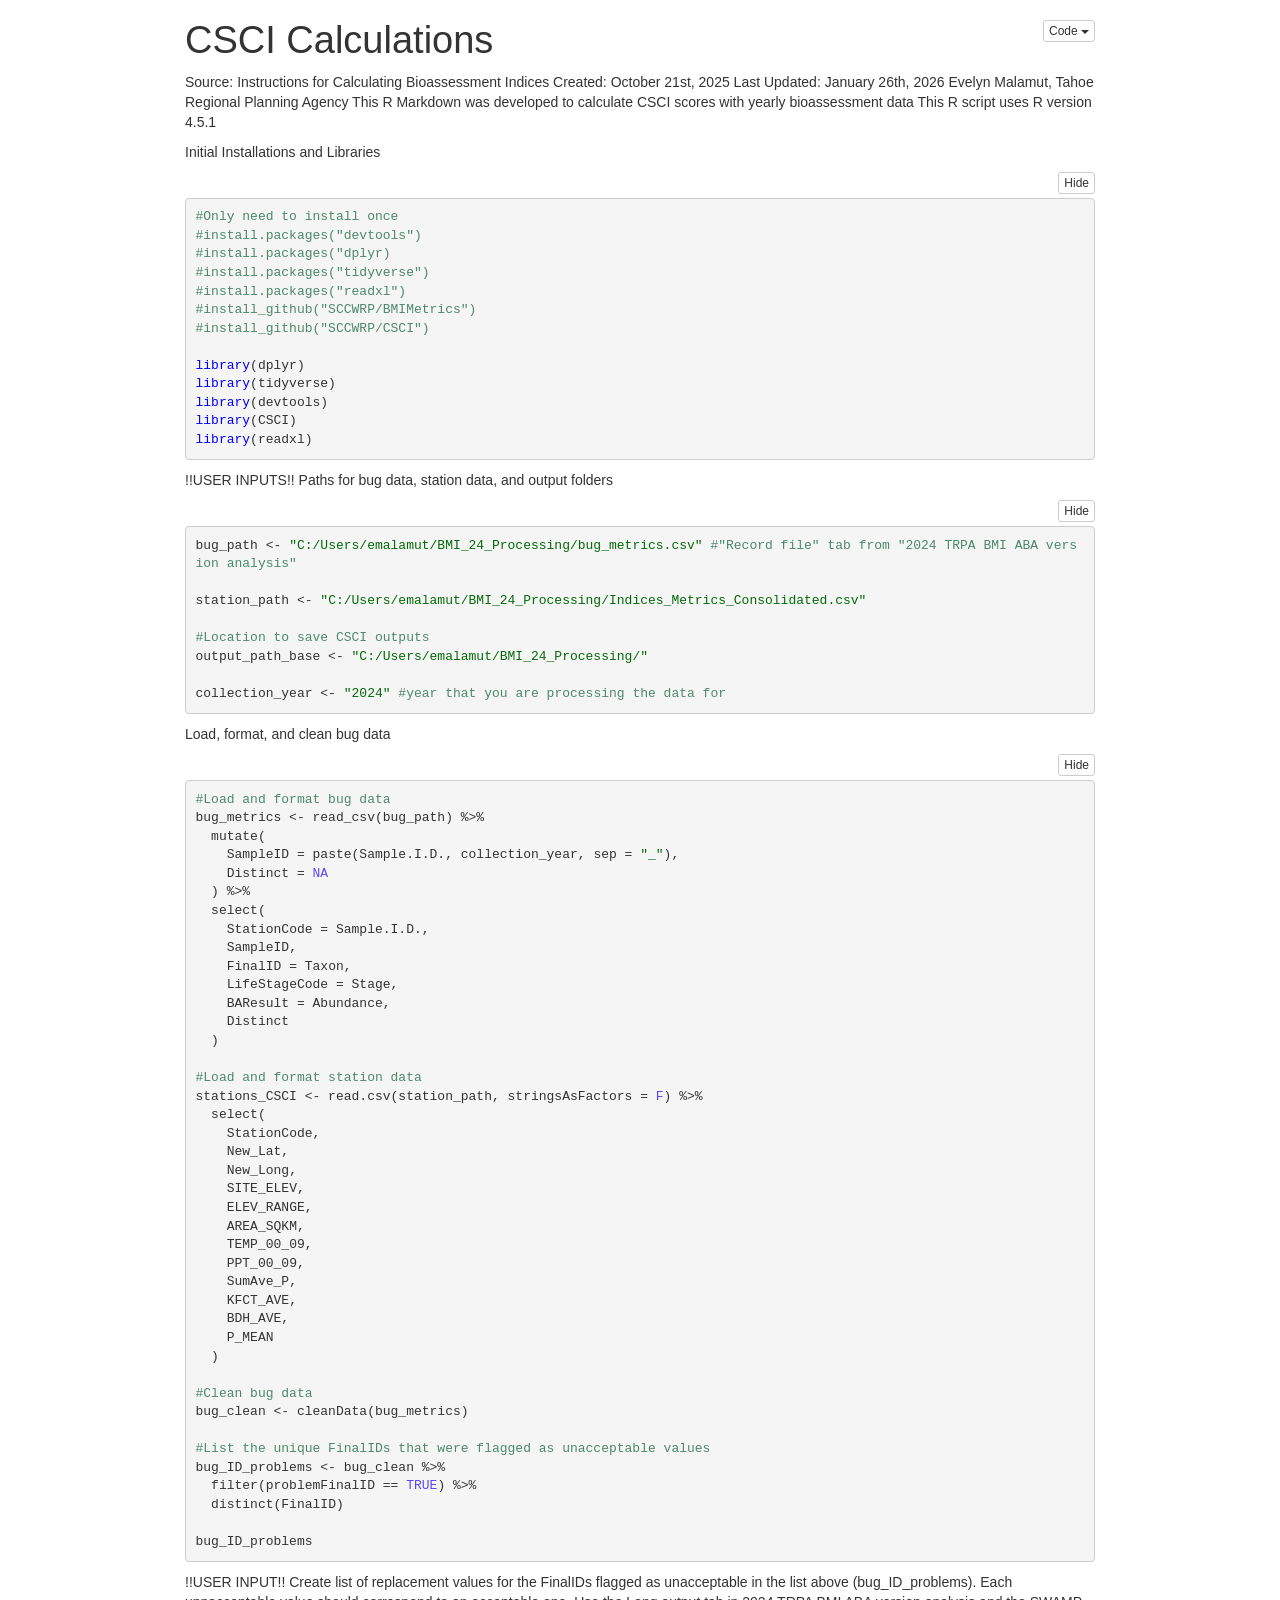
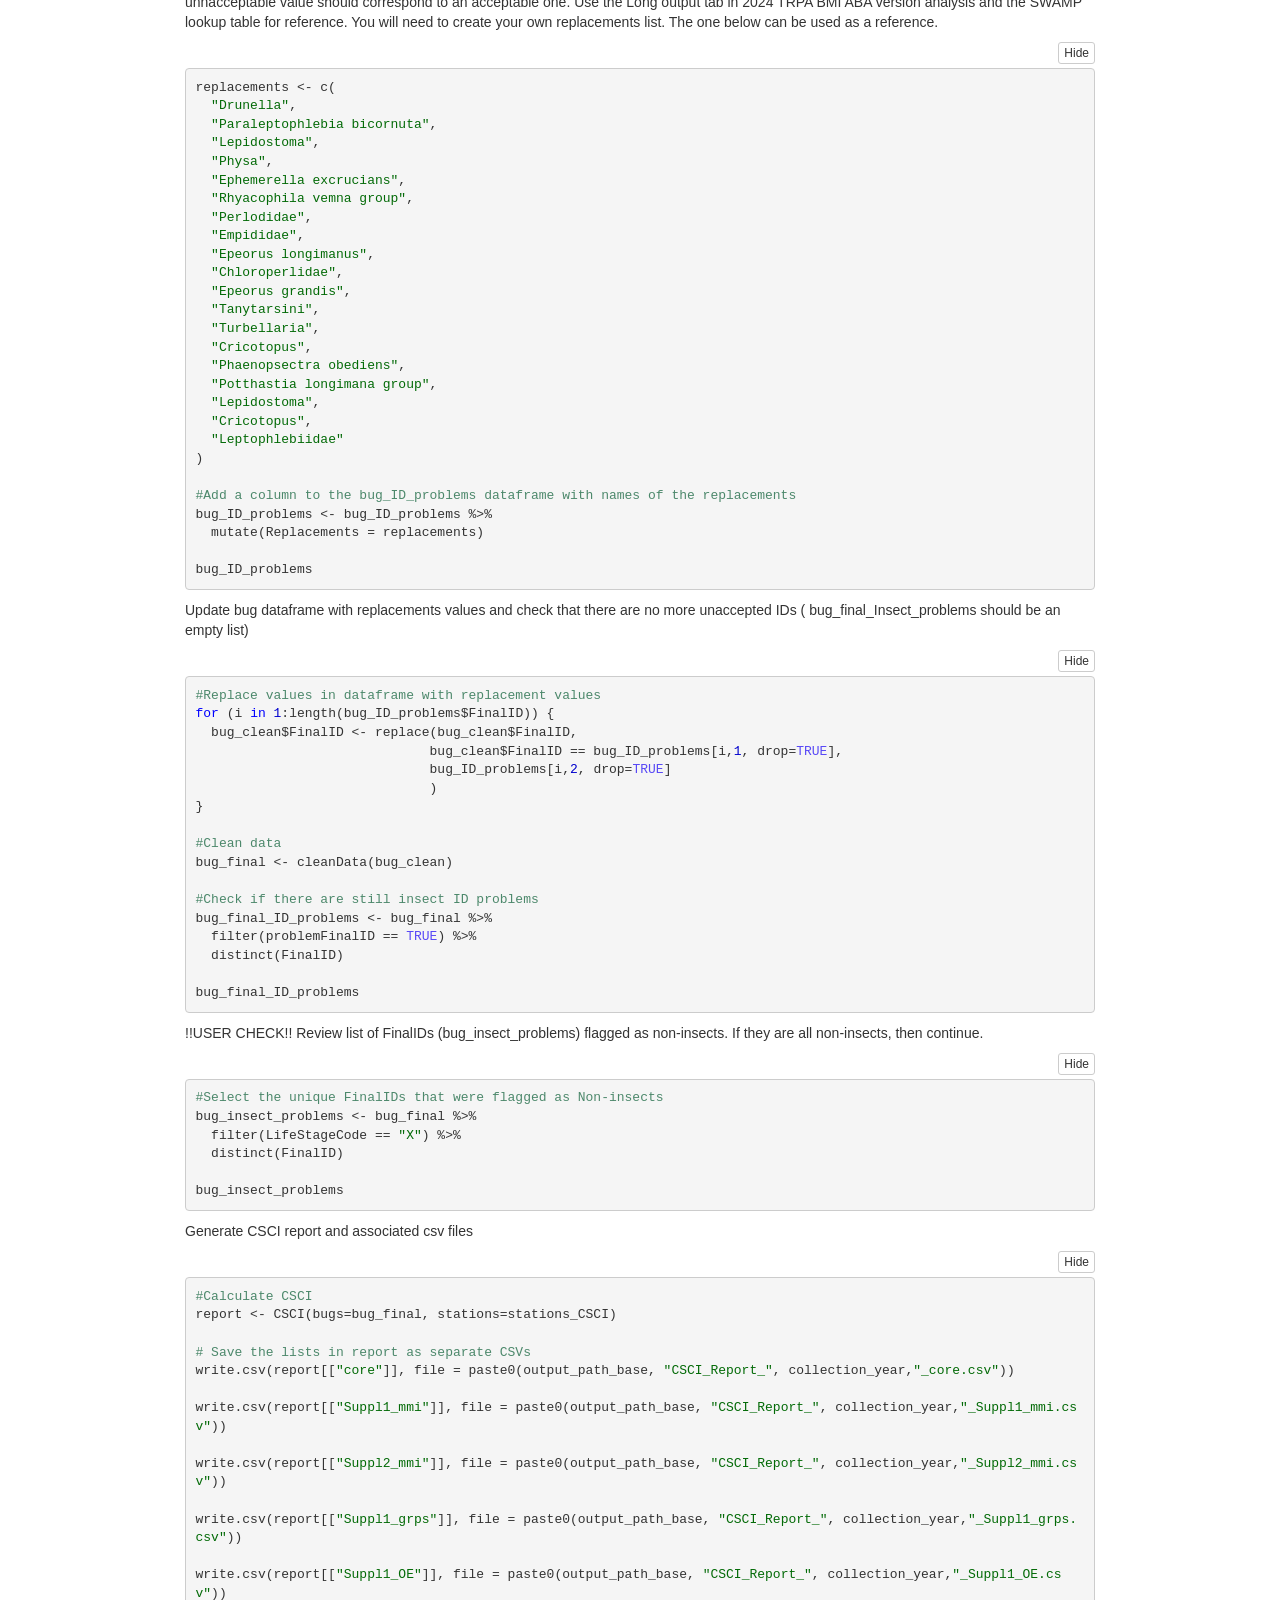
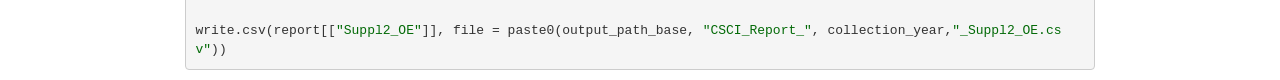
==== commit f1affae9: "Created a scratch folder and wrote a little code to update new Bioassessment SDE" ====
--- a/CSCI_Calculations_Notebook.nb.html
+++ b/CSCI_Calculations_Notebook.nb.html
@@ -1753,26 +1753,28 @@
 
 <!-- rnb-text-begin -->
 <p>Source: Instructions for Calculating Bioassessment Indices Created:
-October 21st, 2025 Last Updated: December 11th, 2025 Evelyn Malamut,
+October 21st, 2025 Last Updated: January 26th, 2026 Evelyn Malamut,
 Tahoe Regional Planning Agency This R Markdown was developed to
 calculate CSCI scores with yearly bioassessment data This R script uses
 R version 4.5.1</p>
 <p>Initial Installations and Libraries</p>
 <!-- rnb-text-end -->
 <!-- rnb-chunk-begin -->
-<!-- rnb-output-begin [base64] -->
-<!-- rnb-source-begin [base64] -->
+<!-- rnb-output-begin [base64] -->
+<!-- rnb-source-begin [base64] -->
 <pre class="r"><code>#Only need to install once
 #install.packages(&quot;devtools&quot;)
 #install.packages(&quot;dplyr)
 #install.packages(&quot;tidyverse&quot;)
+#install.packages(&quot;readxl&quot;)
 #install_github(&quot;SCCWRP/BMIMetrics&quot;)
 #install_github(&quot;SCCWRP/CSCI&quot;)
 
 library(dplyr)
 library(tidyverse)
 library(devtools)
-library(CSCI)</code></pre>
+library(CSCI)
+library(readxl)</code></pre>
 <!-- rnb-source-end -->
 <!-- rnb-output-end -->
 <!-- rnb-chunk-end -->
@@ -1956,7 +1958,7 @@
 <!-- rnb-text-begin -->
 <!-- rnb-text-end -->
 
-<div id="rmd-source-code">[base64]</div>
+<div id="rmd-source-code">[base64]</div>
 
 
 
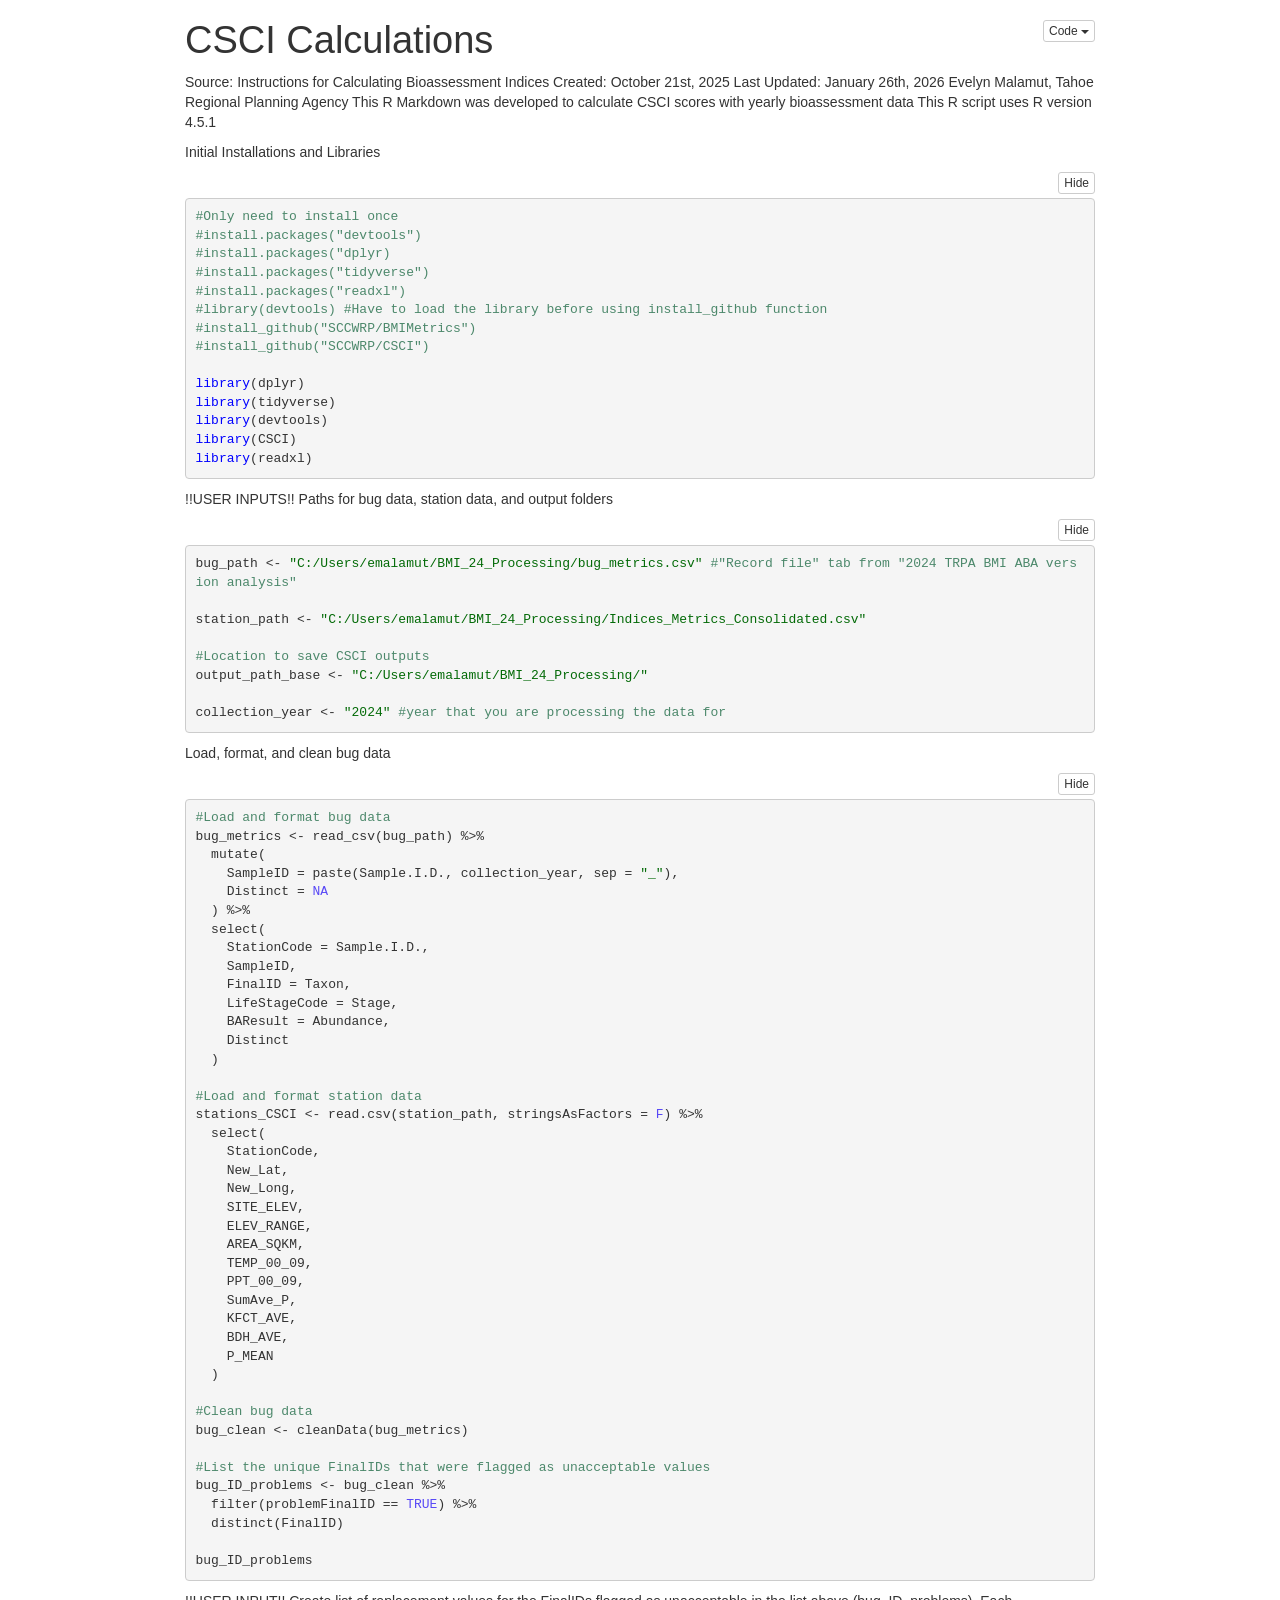
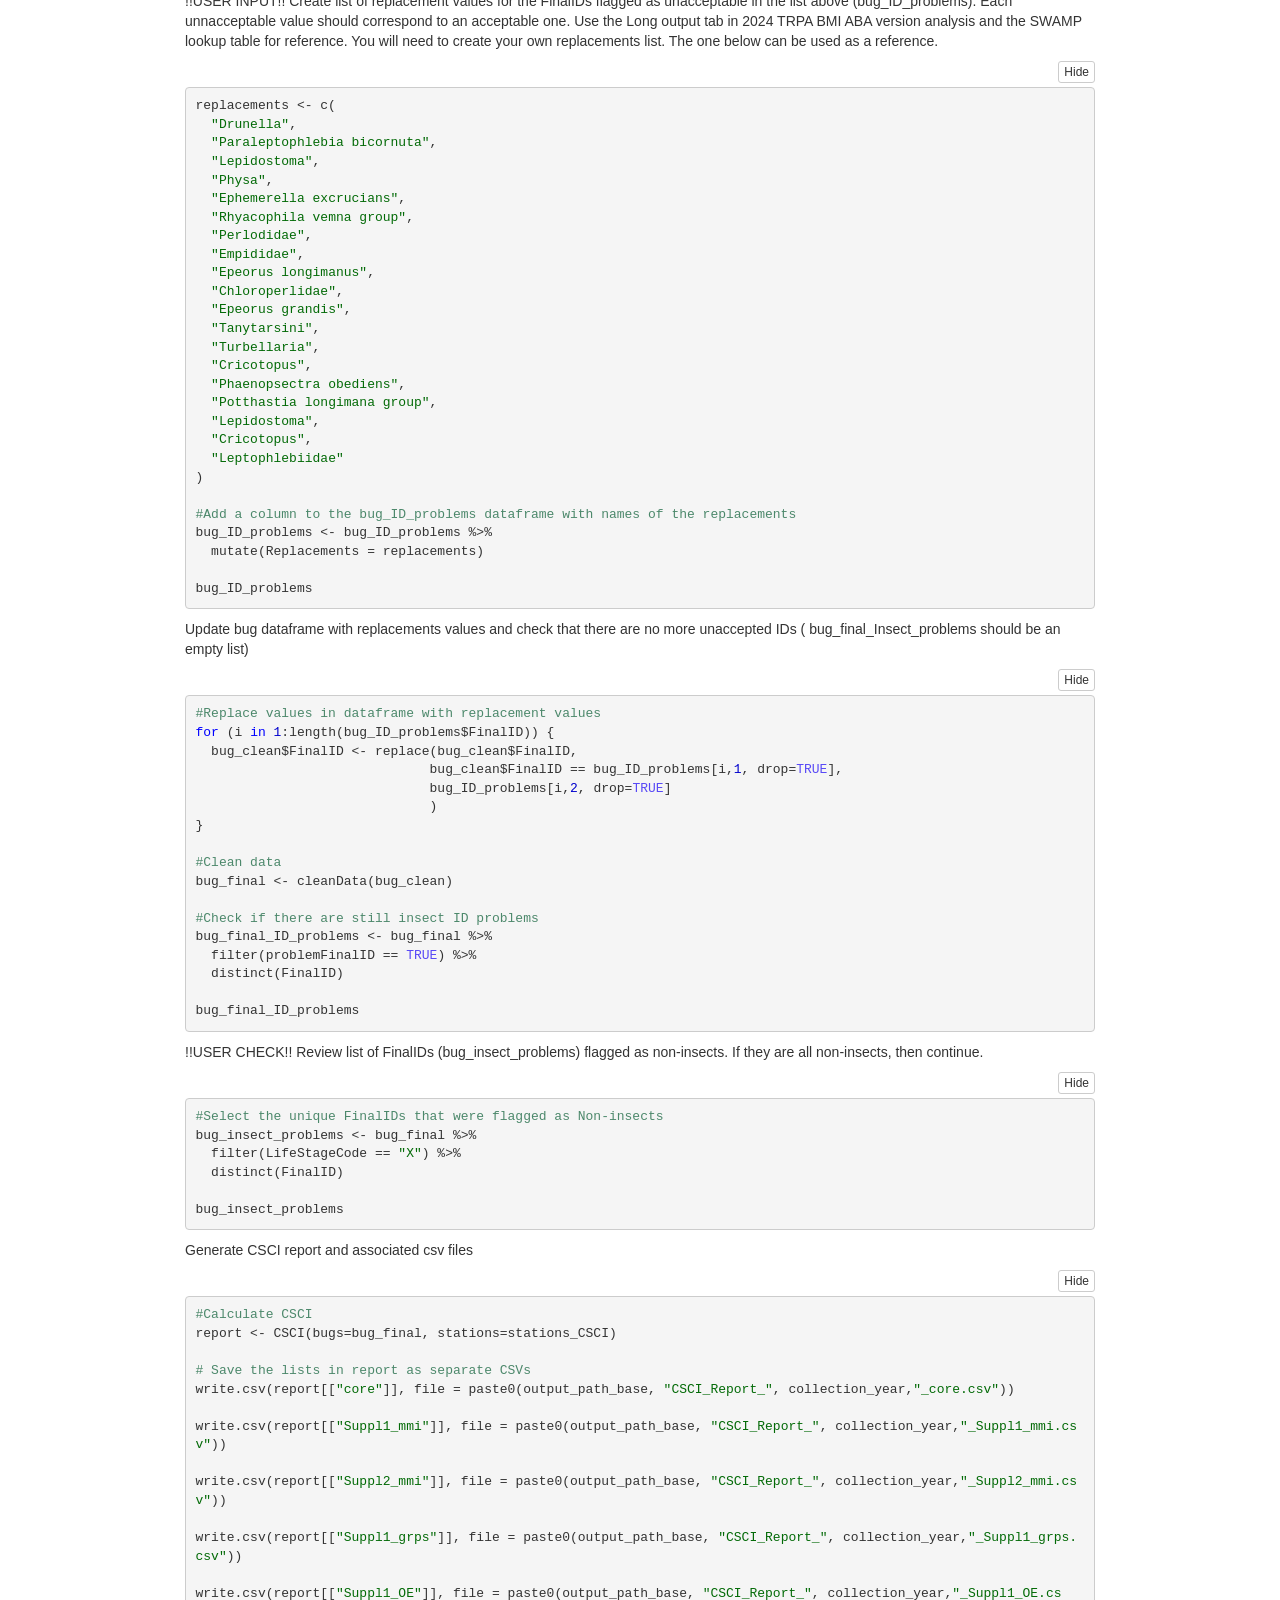
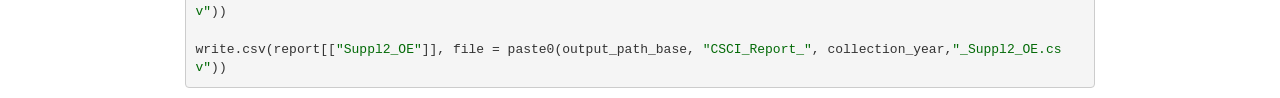
==== commit 2e667941: "Calculating X_slope and IPI for 2020" ====
--- a/CSCI_Calculations_Notebook.nb.html
+++ b/CSCI_Calculations_Notebook.nb.html
@@ -1760,13 +1760,14 @@
 <p>Initial Installations and Libraries</p>
 <!-- rnb-text-end -->
 <!-- rnb-chunk-begin -->
-<!-- rnb-output-begin [base64] -->
-<!-- rnb-source-begin [base64] -->
+<!-- rnb-output-begin [base64] -->
+<!-- rnb-source-begin [base64] -->
 <pre class="r"><code>#Only need to install once
 #install.packages(&quot;devtools&quot;)
 #install.packages(&quot;dplyr)
 #install.packages(&quot;tidyverse&quot;)
 #install.packages(&quot;readxl&quot;)
+#library(devtools) #Have to load the library before using install_github function
 #install_github(&quot;SCCWRP/BMIMetrics&quot;)
 #install_github(&quot;SCCWRP/CSCI&quot;)
 
@@ -1958,7 +1959,7 @@
 <!-- rnb-text-begin -->
 <!-- rnb-text-end -->
 
-<div id="rmd-source-code">[base64]</div>
+<div id="rmd-source-code">[base64]</div>
 
 
 
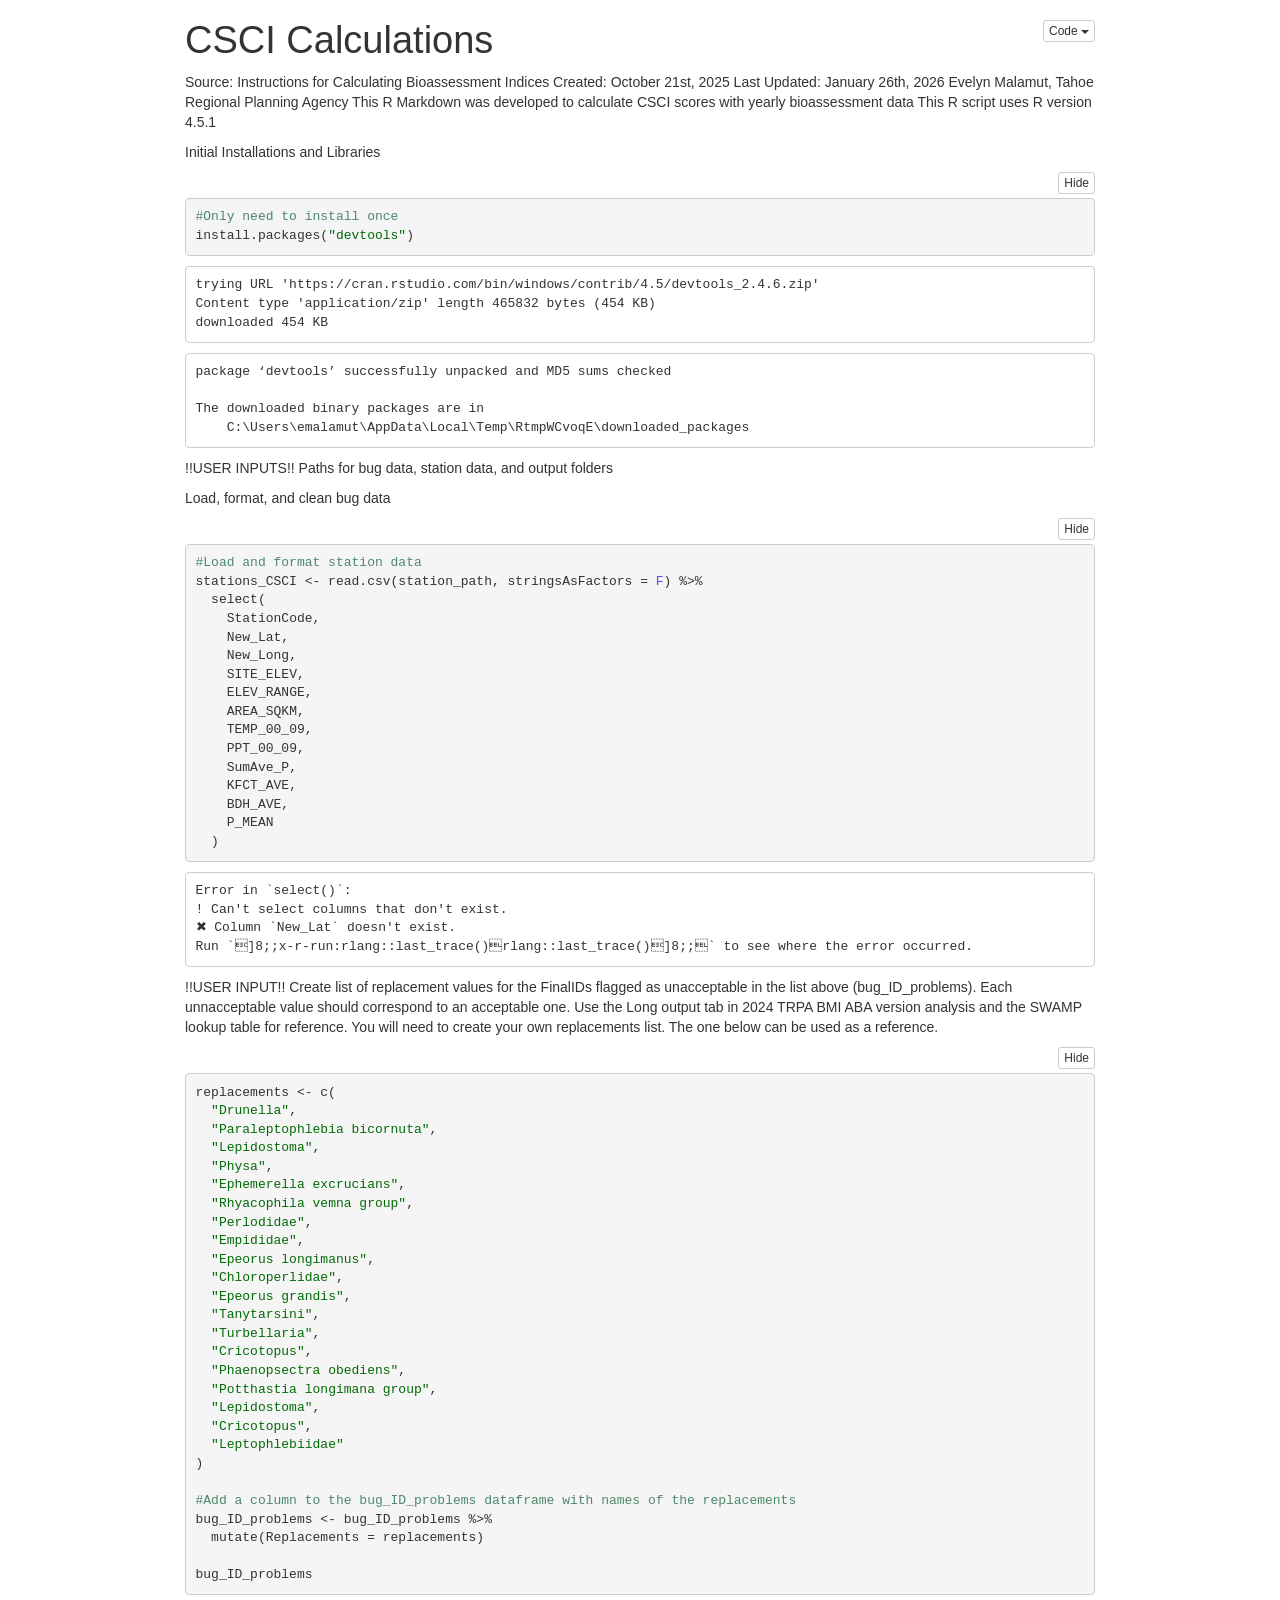
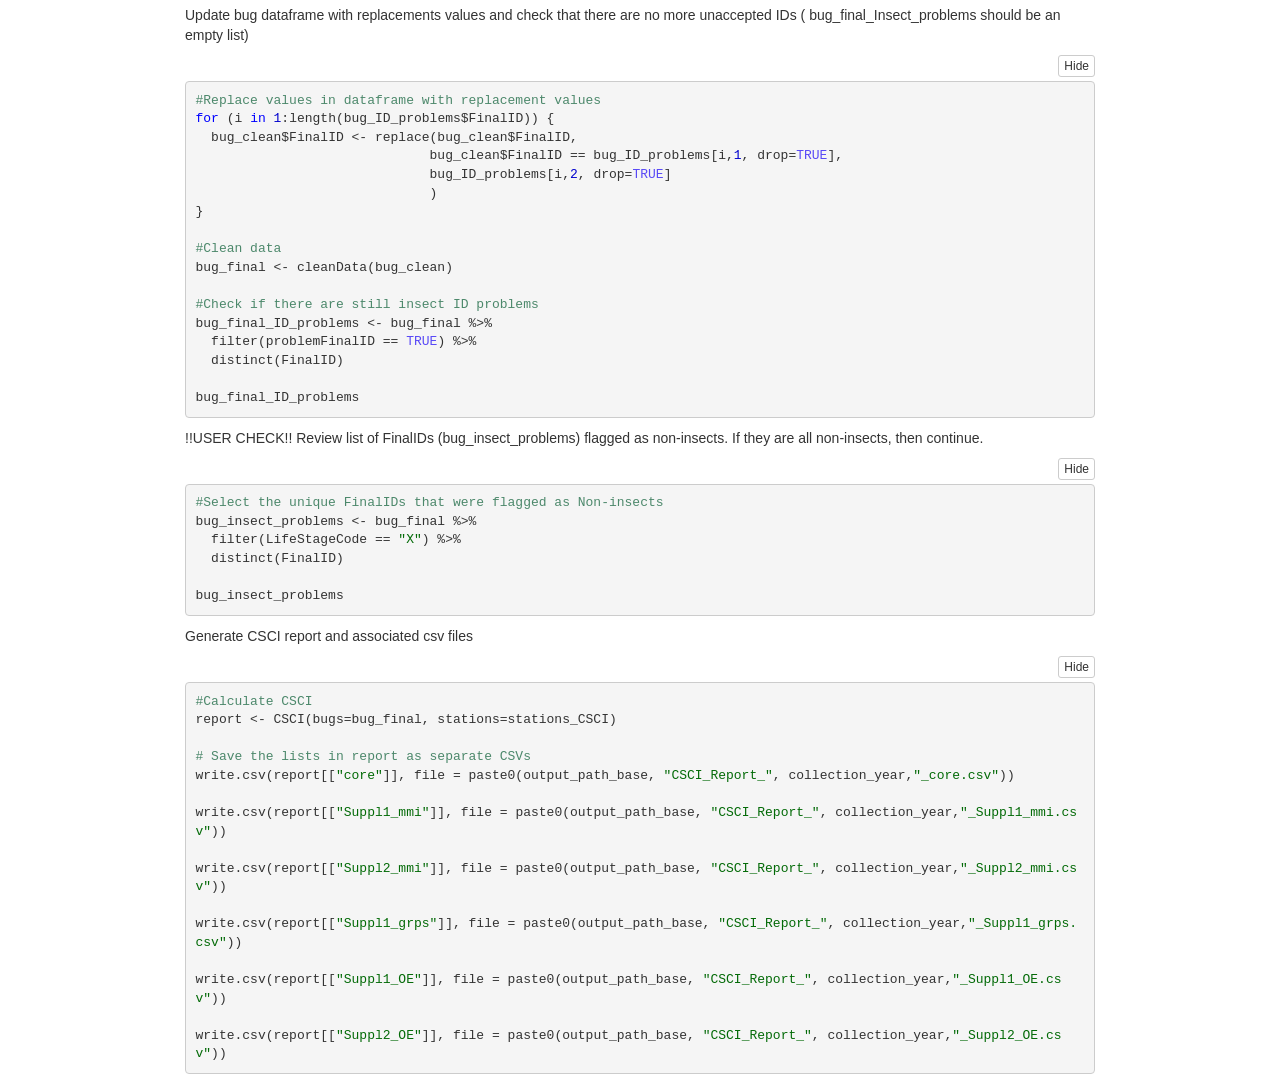
==== commit b19b4ac1: "Updating CSCI calculations" ====
--- a/CSCI_Calculations_Notebook.nb.html
+++ b/CSCI_Calculations_Notebook.nb.html
@@ -1760,23 +1760,23 @@
 <p>Initial Installations and Libraries</p>
 <!-- rnb-text-end -->
 <!-- rnb-chunk-begin -->
-<!-- rnb-output-begin [base64] -->
-<!-- rnb-source-begin [base64] -->
+<!-- rnb-output-begin [base64] -->
+<!-- rnb-source-begin eyJkYXRhIjoiYGBgclxuI09ubHkgbmVlZCB0byBpbnN0YWxsIG9uY2Vcbmluc3RhbGwucGFja2FnZXMoXCJkZXZ0b29sc1wiKVxuXG5gYGAifQ== -->
 <pre class="r"><code>#Only need to install once
-#install.packages(&quot;devtools&quot;)
-#install.packages(&quot;dplyr)
-#install.packages(&quot;tidyverse&quot;)
-#install.packages(&quot;readxl&quot;)
-#library(devtools) #Have to load the library before using install_github function
-#install_github(&quot;SCCWRP/BMIMetrics&quot;)
-#install_github(&quot;SCCWRP/CSCI&quot;)
-
-library(dplyr)
-library(tidyverse)
-library(devtools)
-library(CSCI)
-library(readxl)</code></pre>
+install.packages(&quot;devtools&quot;)
+</code></pre>
 <!-- rnb-source-end -->
+<!-- rnb-output-end -->
+<!-- rnb-output-begin [base64] -->
+<pre><code>trying URL &#39;https://cran.rstudio.com/bin/windows/contrib/4.5/devtools_2.4.6.zip&#39;
+Content type &#39;application/zip&#39; length 465832 bytes (454 KB)
+downloaded 454 KB</code></pre>
+<!-- rnb-output-end -->
+<!-- rnb-output-begin [base64] -->
+<pre><code>package ‘devtools’ successfully unpacked and MD5 sums checked
+
+The downloaded binary packages are in
+    C:\Users\emalamut\AppData\Local\Temp\RtmpWCvoqE\downloaded_packages</code></pre>
 <!-- rnb-output-end -->
 <!-- rnb-chunk-end -->
 <!-- rnb-text-begin -->
@@ -1784,41 +1784,14 @@
 folders</p>
 <!-- rnb-text-end -->
 <!-- rnb-chunk-begin -->
-<!-- rnb-output-begin [base64] -->
-<!-- rnb-source-begin [base64] -->
-<pre class="r"><code>bug_path &lt;- &quot;C:/Users/emalamut/BMI_24_Processing/bug_metrics.csv&quot; #&quot;Record file&quot; tab from &quot;2024 TRPA BMI ABA version analysis&quot;
-
-station_path &lt;- &quot;C:/Users/emalamut/BMI_24_Processing/Indices_Metrics_Consolidated.csv&quot;
-
-#Location to save CSCI outputs
-output_path_base &lt;- &quot;C:/Users/emalamut/BMI_24_Processing/&quot;
-
-collection_year &lt;- &quot;2024&quot; #year that you are processing the data for</code></pre>
-<!-- rnb-source-end -->
-<!-- rnb-output-end -->
 <!-- rnb-chunk-end -->
 <!-- rnb-text-begin -->
 <p>Load, format, and clean bug data</p>
 <!-- rnb-text-end -->
 <!-- rnb-chunk-begin -->
-<!-- rnb-output-begin [base64] -->
-<!-- rnb-source-begin [base64] -->
-<pre class="r"><code>#Load and format bug data
-bug_metrics &lt;- read_csv(bug_path) %&gt;%
-  mutate(
-    SampleID = paste(Sample.I.D., collection_year, sep = &quot;_&quot;),
-    Distinct = NA
-  ) %&gt;%
-  select(
-    StationCode = Sample.I.D.,
-    SampleID,
-    FinalID = Taxon,
-    LifeStageCode = Stage,
-    BAResult = Abundance,
-    Distinct
-  )
-
-#Load and format station data
+<!-- rnb-output-begin [base64] -->
+<!-- rnb-source-begin [base64] -->
+<pre class="r"><code>#Load and format station data
 stations_CSCI &lt;- read.csv(station_path, stringsAsFactors = F) %&gt;%
   select(
     StationCode, 
@@ -1834,17 +1807,14 @@
     BDH_AVE, 
     P_MEAN
   )
-
-#Clean bug data
-bug_clean &lt;- cleanData(bug_metrics)
-
-#List the unique FinalIDs that were flagged as unacceptable values
-bug_ID_problems &lt;- bug_clean %&gt;% 
-  filter(problemFinalID == TRUE) %&gt;% 
-  distinct(FinalID)
-
-bug_ID_problems</code></pre>
+</code></pre>
 <!-- rnb-source-end -->
+<!-- rnb-output-end -->
+<!-- rnb-output-begin [base64] -->
+<pre><code>Error in `select()`:
+! Can&#39;t select columns that don&#39;t exist.
+✖ Column `New_Lat` doesn&#39;t exist.
+Run `]8;;x-r-run:rlang::last_trace()rlang::last_trace()]8;;` to see where the error occurred.</code></pre>
 <!-- rnb-output-end -->
 <!-- rnb-chunk-end -->
 <!-- rnb-text-begin -->
@@ -1959,7 +1929,7 @@
 <!-- rnb-text-begin -->
 <!-- rnb-text-end -->
 
-<div id="rmd-source-code">[base64]</div>
+<div id="rmd-source-code">[base64]</div>
 
 
 
